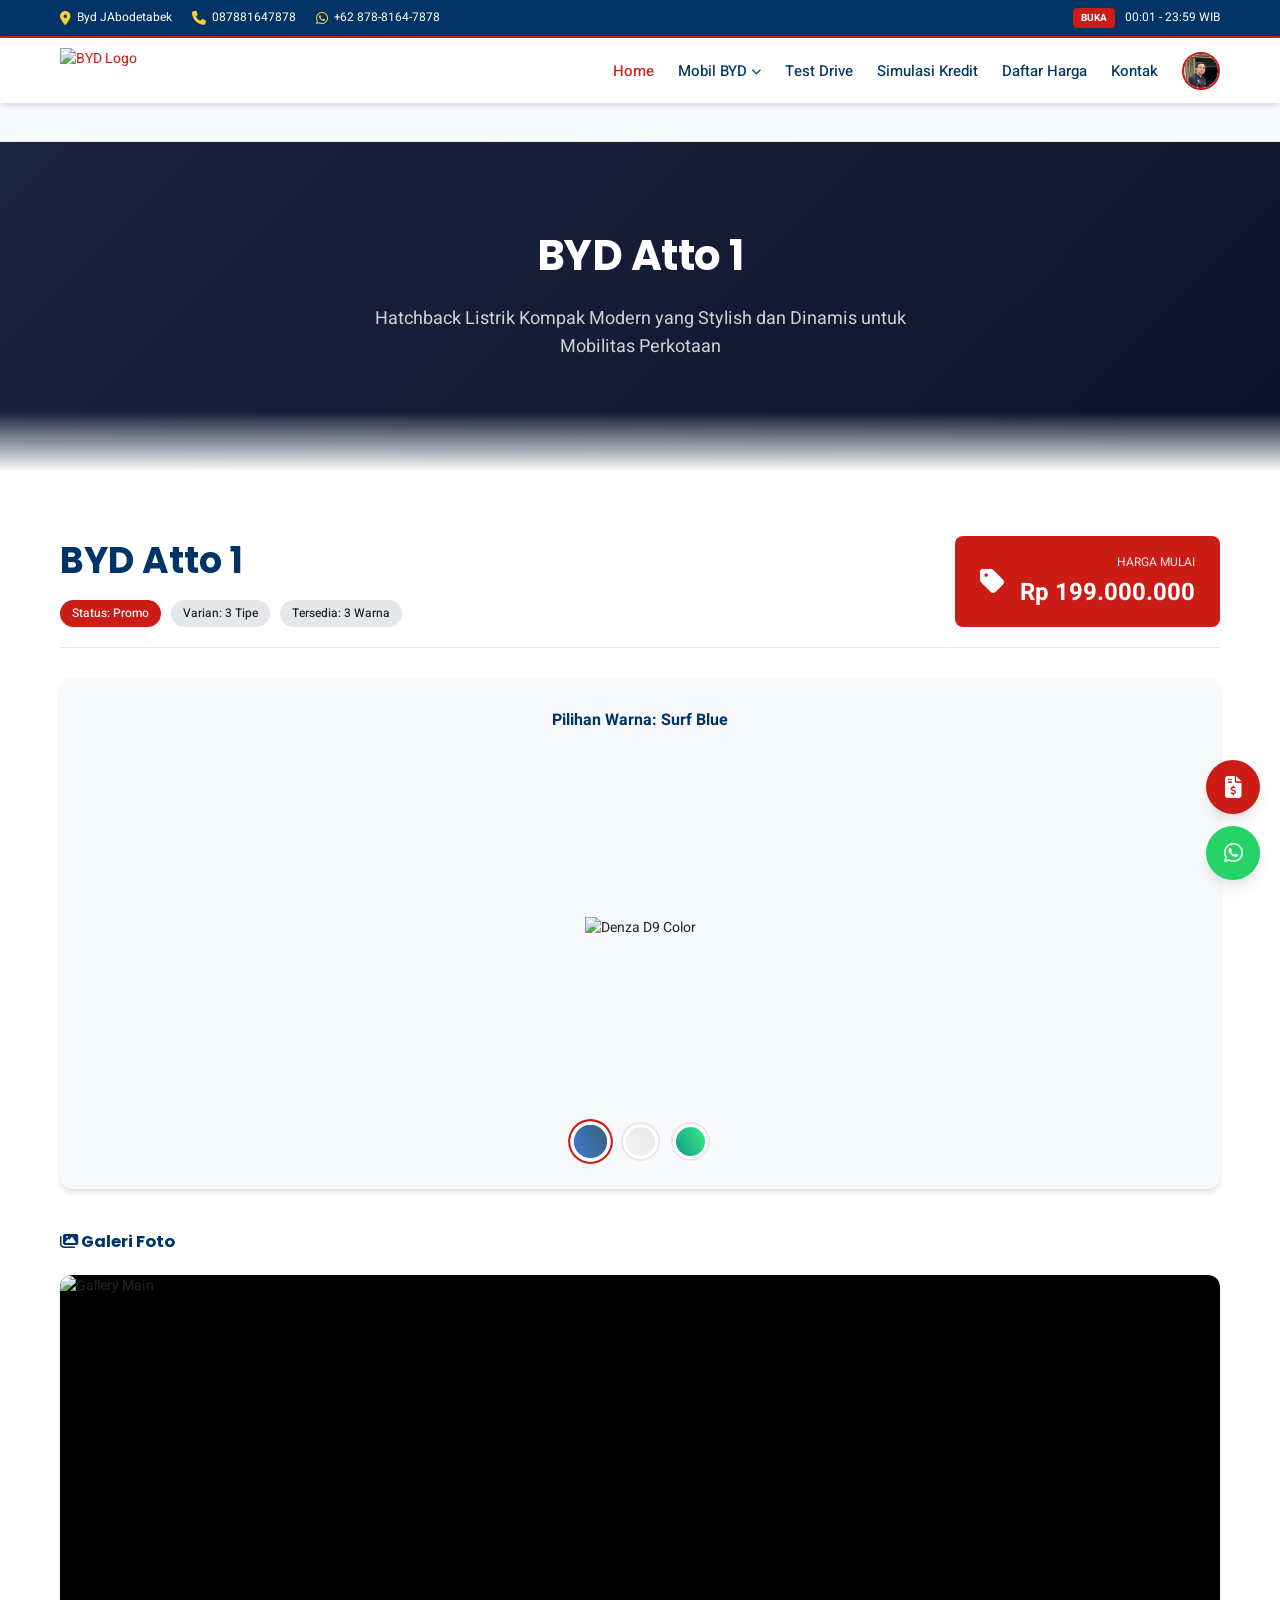
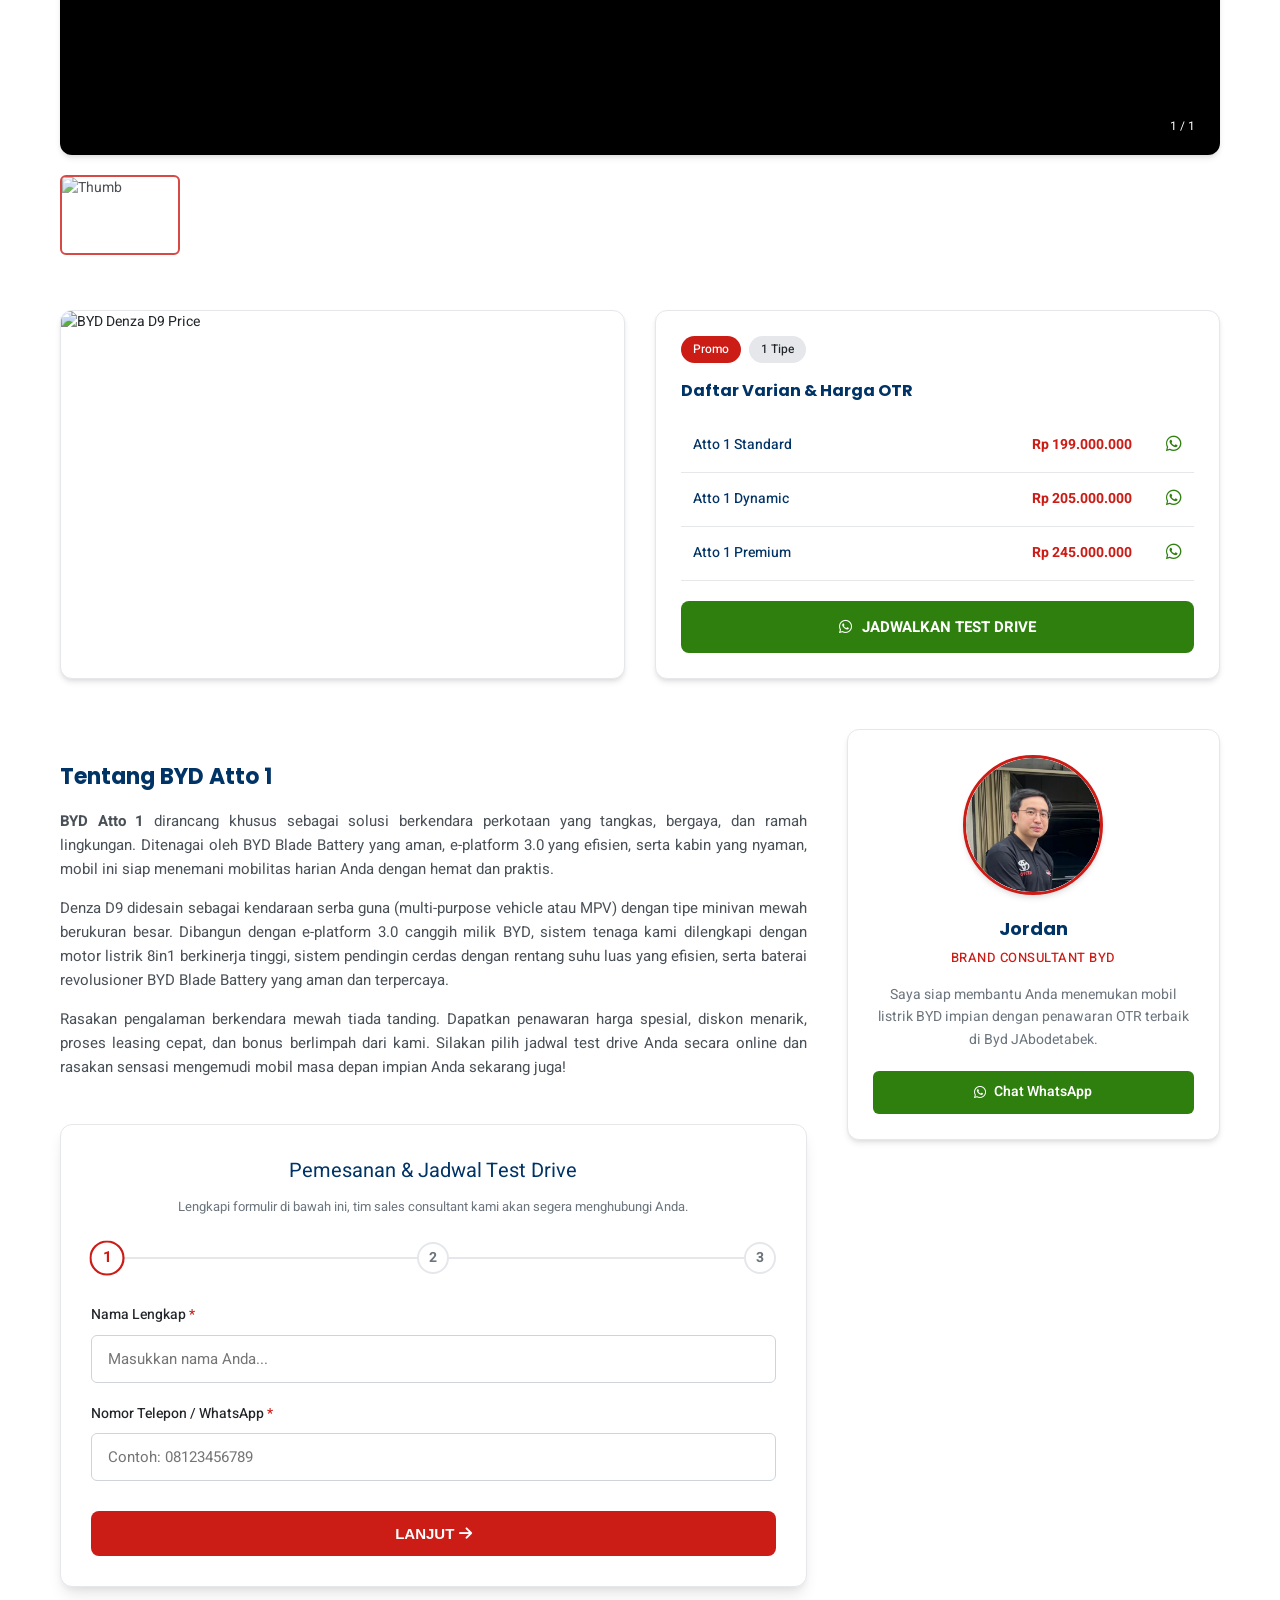
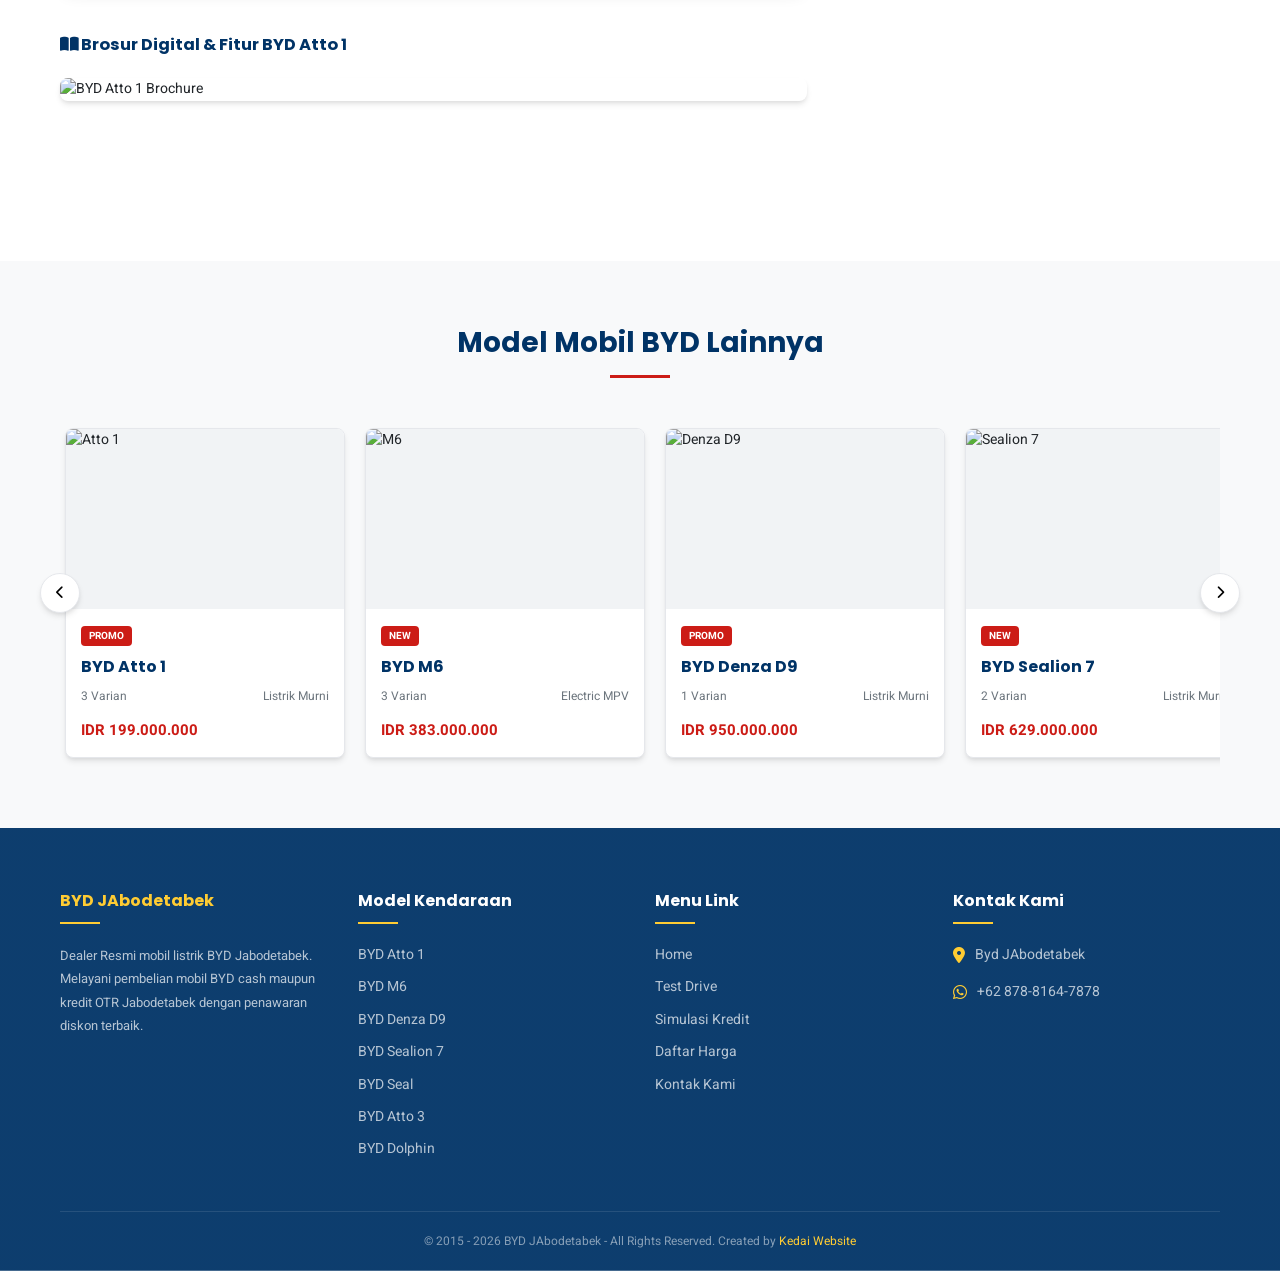
==== index.html @ c6b75e06 "Initial commit of BYD SPA landing page" ====
<!DOCTYPE html>
<html lang="id">
<head>
    <meta charset="UTF-8">
    <meta name="viewport" content="width=device-width, initial-scale=1.0">
    <title>BYD JAbodetabek - Dealer Resmi Mobil Listrik BYD</title>
    <meta name="description" content="Promo mobil listrik BYD Atto 1, BYD M6, BYD Denza D9, BYD Seal, dan Dolphin di Jabodetabek. Hubungi Sales Consultant 087881647878.">
    
    <!-- Google Fonts -->
    <link rel="preconnect" href="https://fonts.googleapis.com">
    <link rel="preconnect" href="https://fonts.gstatic.com" crossorigin>
    <link href="https://fonts.googleapis.com/css2?family=Heebo:wght@300;400;500;700;900&family=Poppins:wght@300;400;500;600;700;900&display=swap" rel="stylesheet">
    
    <!-- FontAwesome Icons -->
    <link rel="stylesheet" href="https://cdnjs.cloudflare.com/ajax/libs/font-awesome/6.4.0/css/all.min.css">
    
    <!-- Stylesheets -->
    <link rel="stylesheet" href="style.css">
</head>
<body>

    <!-- TOPBAR -->
    <div class="topbar">
        <div class="container topbar-content">
            <div class="topbar-left">
                <div class="topbar-item">
                    <i class="fa-solid fa-map-marker-alt"></i>
                    <span>Byd JAbodetabek</span>
                </div>
                <div class="topbar-item">
                    <i class="fa-solid fa-phone"></i>
                    <a href="tel:087881647878">087881647878</a>
                </div>
                <div class="topbar-item">
                    <i class="fa-brands fa-whatsapp"></i>
                    <a href="https://wa.me/6287881647878/?text=Saya%20tertarik%20dengan%20BYD%20Denza%20D9" target="_blank">+62 878-8164-7878</a>
                </div>
            </div>
            <div class="topbar-right">
                <span class="badge-open">BUKA</span>
                <span>00:01 - 23:59 WIB</span>
            </div>
        </div>
    </div>

    <!-- NAVBAR -->
    <nav class="navbar">
        <div class="container navbar-content">
            <a href="#" class="logo">
                <img src="https://bydjakarta.info/wp-content/uploads/2025/11/logo-byd.png" alt="BYD Logo">
            </a>
            
            <button class="menu-toggle" aria-label="Toggle Menu">
                <i class="fa-solid fa-bars"></i>
            </button>
            
            <ul class="nav-links">
                <li class="nav-item active"><a href="#">Home</a></li>
                <li class="nav-item has-children">
                    <a href="#">Mobil BYD <i class="fa-solid fa-chevron-down" style="font-size: 10px;"></i></a>
                    <ul class="dropdown-menu">
                        <li class="dropdown-item">
                            <a href="#" onclick="switchModel('byd-atto-1'); return false;">
                                <img src="https://bydjakarta.info/wp-content/uploads/2025/11/atto-1-1-180x120.webp" alt="Atto 1">
                                <span>BYD Atto 1</span>
                            </a>
                        </li>
                        <li class="dropdown-item">
                            <a href="#" onclick="switchModel('byd-m6'); return false;">
                                <img src="https://bydjakarta.info/wp-content/uploads/2025/04/m6-180x120.webp" alt="M6">
                                <span>BYD M6</span>
                            </a>
                        </li>
                        <li class="dropdown-item">
                            <a href="#" onclick="switchModel('byd-denza-d9'); return false;">
                                <img src="https://bydjakarta.info/wp-content/uploads/2025/11/denza-d9-180x120.webp" alt="Denza D9">
                                <span>BYD Denza D9</span>
                            </a>
                        </li>
                        <li class="dropdown-item">
                            <a href="#" onclick="switchModel('byd-sealion-7'); return false;">
                                <img src="https://bydjakarta.info/wp-content/uploads/2025/04/sealion-7-2-180x120.webp" alt="Sealion 7">
                                <span>BYD Sealion 7</span>
                            </a>
                        </li>
                        <li class="dropdown-item">
                            <a href="#" onclick="switchModel('byd-seal'); return false;">
                                <img src="https://bydjakarta.info/wp-content/uploads/2025/04/seal-180x120.webp" alt="Seal">
                                <span>BYD Seal</span>
                            </a>
                        </li>
                        <li class="dropdown-item">
                            <a href="#" onclick="switchModel('byd-atto-3'); return false;">
                                <img src="https://bydjakarta.info/wp-content/uploads/2025/04/atto-3-180x120.webp" alt="Atto 3">
                                <span>BYD Atto 3</span>
                            </a>
                        </li>
                        <li class="dropdown-item">
                            <a href="#" onclick="switchModel('byd-dolphin'); return false;">
                                <img src="https://bydjakarta.info/wp-content/uploads/2025/04/dolphin-180x120.webp" alt="Dolphin">
                                <span>BYD Dolphin</span>
                            </a>
                        </li>
                    </ul>
                </li>
                <li class="nav-item"><a href="#form-booking">Test Drive</a></li>
                <li class="nav-item"><a href="#form-booking">Simulasi Kredit</a></li>
                <li class="nav-item"><a href="#" class="open-pricelist">Daftar Harga</a></li>
                <li class="nav-item"><a href="#contact-footer">Kontak</a></li>
                
                <li class="nav-agent">
                    <div class="agent-mini-pic">
                        <img src="jordan.png" alt="Jordan">
                    </div>
                </li>
            </ul>
        </div>
    </nav>

    <!-- TICKER -->
    <div class="ticker-container">
        <div class="ticker-text">
            Beli mobil jadi lebih mudah, nyaman, praktis, dan stylish sesuai gaya Anda, pembelian bisa dilakukan kapan saja dan dimana saja secara online di Official website Dealer BYD Jabodetabek. Hubungi Sales Consultant Jordan: 087881647878. &nbsp;&nbsp;&nbsp;&nbsp;&nbsp;&nbsp;&nbsp;&nbsp;&nbsp;&nbsp;&nbsp;&nbsp;
            Beli mobil jadi lebih mudah, nyaman, praktis, dan stylish sesuai gaya Anda, pembelian bisa dilakukan kapan saja dan dimana saja secara online di Official website Dealer BYD Jabodetabek. Hubungi Sales Consultant Jordan: 087881647878.
        </div>
    </div>

    <!-- HERO -->
    <section class="hero">
        <div class="container">
            <h2 class="hero-title">BYD DENZA D9</h2>
            <p class="hero-subtitle">MPV Listrik Mewah Premium Untuk Keluarga Modern & Eksekutif Berkelas</p>
        </div>
    </section>

    <!-- MAIN BODY DETAILS -->
    <main class="model-details">
        <div class="container">
            
            <div class="model-header">
                <div class="model-title-area">
                    <h1>BYD Denza D9</h1>
                    <div class="model-badges">
                        <span class="badge badge-promo">Status: Promo</span>
                        <span class="badge">Varian: 1 Tipe</span>
                        <span class="badge">Tersedia: 4 Warna</span>
                    </div>
                </div>
                <div class="model-price-badge">
                    <i class="fa-solid fa-tag"></i>
                    <div>
                        <span class="price-lbl">Harga Mulai</span>
                        <span class="price-val">IDR 950.000.000</span>
                    </div>
                </div>
            </div>

            <!-- COLOR SELECTOR -->
            <div class="color-selector-section">
                <div class="color-info">
                    Pilihan Warna: <span class="color-name-text">Whale Sea Blue</span>
                </div>
                <div class="color-display">
                    <img src="https://bydjakarta.info/wp-content/uploads/2025/11/denza-d9-Whale-Sea-Blue.webp" alt="Denza D9 Color" class="color-car-img" id="color-car-img">
                </div>
                <div class="color-dots">
                    <span class="color-dot active" style="background: linear-gradient(60deg, #5a6f88, #475671);" data-img="https://bydjakarta.info/wp-content/uploads/2025/11/denza-d9-Whale-Sea-Blue.webp" data-name="Whale Sea Blue"></span>
                    <span class="color-dot" style="background: linear-gradient(60deg, #22272e, #0c0f13);" data-img="https://bydjakarta.info/wp-content/uploads/2025/11/denza-d9-Cosmos-Black.webp" data-name="Cosmos Black"></span>
                    <span class="color-dot" style="background: linear-gradient(60deg, #F2F2F2, #e8e8e8);" data-img="https://bydjakarta.info/wp-content/uploads/2025/11/denza-d9-arctic-white.webp" data-name="Arctic White"></span>
                    <span class="color-dot" style="background: linear-gradient(60deg, #8b8c91, #8b8b91);" data-img="https://bydjakarta.info/wp-content/uploads/2025/11/denza-d9-starry-night-grey.webp" data-name="Harbour Grey"></span>
                </div>
            </div>

            <!-- INTERACTIVE GALLERY -->
            <div class="gallery-section">
                <h3 style="color: var(--secondary); margin-bottom: 20px;"><i class="fa-solid fa-images"></i> Galeri Foto</h3>
                <div class="gallery-main">
                    <img src="https://bydjakarta.info/wp-content/uploads/2025/11/byd-denza-.01-600x400.webp" alt="Gallery Main" id="gallery-main-img">
                    <div class="gallery-counter"><span id="current-photo-num">1</span> / 12</div>
                </div>
                <div class="gallery-thumbnails-wrapper">
                    <div class="gallery-thumbnails">
                        <div class="gallery-thumb active" data-full="https://bydjakarta.info/wp-content/uploads/2025/11/byd-denza-.01-600x400.webp" data-index="1"><img src="https://bydjakarta.info/wp-content/uploads/2025/11/byd-denza-.01-600x400.webp"></div>
                        <div class="gallery-thumb" data-full="https://bydjakarta.info/wp-content/uploads/2025/11/byd-denza-.1-600x400.webp" data-index="2"><img src="https://bydjakarta.info/wp-content/uploads/2025/11/byd-denza-.1-600x400.webp"></div>
                        <div class="gallery-thumb" data-full="https://bydjakarta.info/wp-content/uploads/2025/11/byd-denza-.02-600x400.webp" data-index="3"><img src="https://bydjakarta.info/wp-content/uploads/2025/11/byd-denza-.02-600x400.webp"></div>
                        <div class="gallery-thumb" data-full="https://bydjakarta.info/wp-content/uploads/2025/11/byd-denza-.8-1-600x400.webp" data-index="4"><img src="https://bydjakarta.info/wp-content/uploads/2025/11/byd-denza-.8-1-600x400.webp"></div>
                        <div class="gallery-thumb" data-full="https://bydjakarta.info/wp-content/uploads/2025/11/byd-denza-.2-600x400.webp" data-index="5"><img src="https://bydjakarta.info/wp-content/uploads/2025/11/byd-denza-.2-600x400.webp"></div>
                        <div class="gallery-thumb" data-full="https://bydjakarta.info/wp-content/uploads/2025/11/byd-denza-.03-600x400.webp" data-index="6"><img src="https://bydjakarta.info/wp-content/uploads/2025/11/byd-denza-.03-600x400.webp"></div>
                        <div class="gallery-thumb" data-full="https://bydjakarta.info/wp-content/uploads/2025/11/byd-denza-.11-1-600x400.webp" data-index="7"><img src="https://bydjakarta.info/wp-content/uploads/2025/11/byd-denza-.11-1-600x400.webp"></div>
                        <div class="gallery-thumb" data-full="https://bydjakarta.info/wp-content/uploads/2025/11/byd-denza-.3-600x400.webp" data-index="8"><img src="https://bydjakarta.info/wp-content/uploads/2025/11/byd-denza-.3-600x400.webp"></div>
                        <div class="gallery-thumb" data-full="https://bydjakarta.info/wp-content/uploads/2025/11/byd-denza-.10-1-600x400.webp" data-index="9"><img src="https://bydjakarta.info/wp-content/uploads/2025/11/byd-denza-.10-1-600x400.webp"></div>
                        <div class="gallery-thumb" data-full="https://bydjakarta.info/wp-content/uploads/2025/11/byd-denza-.5-1-600x400.webp" data-index="10"><img src="https://bydjakarta.info/wp-content/uploads/2025/11/byd-denza-.5-1-600x400.webp"></div>
                        <div class="gallery-thumb" data-full="https://bydjakarta.info/wp-content/uploads/2025/11/byd-denza-.6-1-600x400.webp" data-index="11"><img src="https://bydjakarta.info/wp-content/uploads/2025/11/byd-denza-.6-1-600x400.webp"></div>
                        <div class="gallery-thumb" data-full="https://bydjakarta.info/wp-content/uploads/2025/11/byd-denza-.-1-600x400.webp" data-index="12"><img src="https://bydjakarta.info/wp-content/uploads/2025/11/byd-denza-.-1-600x400.webp"></div>
                    </div>
                </div>
            </div>

            <!-- PRICE & QUICK BUY WIDGET ROW -->
            <div class="widget-row">
                <div class="widget-card">
                    <div class="widget-img">
                        <img src="https://bydjakarta.info/wp-content/uploads/2025/11/denza-d9-600x400.webp" alt="BYD Denza D9 Price">
                    </div>
                </div>
                
                <div class="widget-card">
                    <div class="widget-content">
                        <div class="widget-meta">
                            <span class="badge badge-promo">Promo</span>
                            <span class="badge">1 Tipe</span>
                        </div>
                        
                        <h3 style="color: var(--secondary); margin-bottom: 15px;">Daftar Varian & Harga OTR</h3>
                        
                        <table class="widget-pricing-table">
                            <tr>
                                <td class="variant-name">Denza D9</td>
                                <td class="variant-price">IDR 950.000.000</td>
                                <td class="variant-action">
                                    <a href="https://wa.me/6287881647878/?text=Halo%20Jordan%20Byd%20JAbodetabek%20(Brand%20Consultant%20BYD)%2C%20saya%20ingin%20tanya%20seputar%20BYD%20Denza%20D9%20dengan%20harga%20Rp950.000.000." target="_blank">
                                        <i class="fa-brands fa-whatsapp"></i>
                                    </a>
                                </td>
                            </tr>
                        </table>
                        
                        <div class="widget-btn-group">
                            <a href="https://wa.me/6287881647878/?text=Halo%20Jordan%20Byd%20JAbodetabek%20(Brand%20Consultant%20BYD)%2C%20saya%20ingin%20menjadwalkan%20Test%20Drive%20untuk%20BYD%20Denza%20D9" target="_blank" class="btn btn-success">
                                <i class="fa-brands fa-whatsapp"></i> Jadwalkan Test Drive
                            </a>
                        </div>
                    </div>
                </div>
            </div>

            <!-- LAYOUT: CONTENT & SIDEBAR -->
            <div class="content-layout">
                
                <!-- MAIN CONTENT AREA -->
                <div class="main-content">
                    
                    <div class="video-container">
                        <iframe id="video-iframe" src="https://www.youtube.com/embed/LF7J90xYxHM" allow="accelerometer; autoplay; clipboard-write; encrypted-media; gyroscope; picture-in-picture; web-share" referrerpolicy="strict-origin-when-cross-origin" allowfullscreen></iframe>
                    </div>
                    <div class="video-action-wrapper" id="video-action-wrapper" style="margin-top: -15px; margin-bottom: 30px;">
                        <a id="video-youtube-link" href="https://www.youtube.com/watch?v=LF7J90xYxHM" target="_blank" class="btn btn-secondary" style="background-color: #ff0000; color: #ffffff; border-radius: 8px;">
                            <i class="fa-brands fa-youtube"></i> Tonton Langsung di YouTube
                        </a>
                    </div>
                    
                    <div class="description-text">
                        <h3>Tentang BYD Denza D9</h3>
                        <p><strong>BYD Denza D9</strong> adalah MPV listrik mewah premium dari BYD yang dirancang khusus untuk memenuhi kebutuhan mobilitas keluarga modern dengan kenyamanan eksekutif kelas atas. Mengusung konsep <em>potential aesthetic</em> yang dinamis namun tetap mewah, dengan konfigurasi interior yang menonjolkan kemewahan super premium serta teknologi canggih masa kini yang hadir di setiap detailnya.</p>
                        <p>Denza D9 didesain sebagai kendaraan serba guna (multi-purpose vehicle atau MPV) dengan tipe minivan mewah berukuran besar. Dibangun dengan e-platform 3.0 canggih milik BYD, sistem tenaga kami dilengkapi dengan motor listrik 8in1 berkinerja tinggi, sistem pendingin cerdas dengan rentang suhu luas yang efisien, serta baterai revolusioner BYD Blade Battery yang aman dan terpercaya.</p>
                        <p>Rasakan pengalaman berkendara mewah tiada tanding. Dapatkan penawaran harga spesial, diskon menarik, proses leasing cepat, dan bonus berlimpah dari kami. Silakan pilih jadwal test drive Anda secara online dan rasakan sensasi mengemudi mobil masa depan impian Anda sekarang juga!</p>
                    </div>

                    <!-- INTERACTIVE MULTI-STEP BOOKING FORM -->
                    <div class="form-card" id="form-booking">
                        <div class="form-title">Pemesanan & Jadwal Test Drive</div>
                        <div class="form-subtitle">Lengkapi formulir di bawah ini, tim sales consultant kami akan segera menghubungi Anda.</div>
                        
                        <div class="step-indicator">
                            <div class="step-progress-bar"></div>
                            <span class="step-dot active">1</span>
                            <span class="step-dot">2</span>
                            <span class="step-dot">3</span>
                        </div>
                        
                        <form id="lead-form">
                            <!-- STEP 1: Personal Data -->
                            <div class="form-step active" data-step="1">
                                <div class="form-group">
                                    <label for="form-name">Nama Lengkap <span style="color: var(--primary);">*</span></label>
                                    <input type="text" id="form-name" class="form-control" placeholder="Masukkan nama Anda..." required>
                                </div>
                                <div class="form-group">
                                    <label for="form-phone">Nomor Telepon / WhatsApp <span style="color: var(--primary);">*</span></label>
                                    <input type="tel" id="form-phone" class="form-control" placeholder="Contoh: 08123456789" required>
                                </div>
                            </div>

                            <!-- STEP 2: Product Info -->
                            <div class="form-step" data-step="2">
                                <div class="form-group">
                                    <label for="form-model">Pilih Model Mobil <span style="color: var(--primary);">*</span></label>
                                    <select id="form-model" class="form-control" required>
                                        <option value="BYD Denza D9" selected>BYD Denza D9</option>
                                        <option value="BYD Atto 1">BYD Atto 1</option>
                                        <option value="BYD Sealion 7">BYD Sealion 7</option>
                                        <option value="BYD Seal">BYD Seal</option>
                                        <option value="BYD Atto 3">BYD Atto 3</option>
                                        <option value="BYD Dolphin">BYD Dolphin</option>
                                        <option value="BYD M6">BYD M6</option>
                                        <option value="BYD M6 DM">BYD M6 DM</option>
                                    </select>
                                </div>
                                <div class="form-group">
                                    <label>Rencana Pembayaran <span style="color: var(--primary);">*</span></label>
                                    <div class="radio-group">
                                        <label class="radio-option">
                                            <input type="radio" name="payment_plan" value="Cash">
                                            <span>Cash / Tunai</span>
                                        </label>
                                        <label class="radio-option">
                                            <input type="radio" name="payment_plan" value="Kredit">
                                            <span>Kredit / Cicilan</span>
                                        </label>
                                    </div>
                                </div>
                            </div>

                            <!-- STEP 3: Planning & Submit -->
                            <div class="form-step" data-step="3">
                                <div class="form-group">
                                    <label for="form-timing">Kapan Rencana Pemesanan Anda? <span style="color: var(--primary);">*</span></label>
                                    <select id="form-timing" class="form-control" required>
                                        <option value="">-- Tentukan rencana pemesanan --</option>
                                        <option value="Beberapa hari ke depan">Beberapa hari ke depan</option>
                                        <option value="1 - 2 Minggu">1 - 2 Minggu</option>
                                        <option value="2 - 4 Minggu">2 - 4 Minggu</option>
                                        <option value="Lebih dari 1 bulan">Lebih dari 1 bulan</option>
                                        <option value="Lebih dari 2 bulan">Lebih dari 2 bulan</option>
                                    </select>
                                </div>
                                <div class="form-group" id="credit-tenor-group" style="display: none;">
                                    <label for="form-tenor">Rencana Tenor Kredit <span style="color: var(--primary);">*</span></label>
                                    <select id="form-tenor" class="form-control">
                                        <option value="">-- Pilih tenor kredit --</option>
                                        <option value="6 Bulan (Bunga 0%)">6 Bulan (Bunga 0%)</option>
                                        <option value="12 Bulan / 1 Tahun (Bunga 0%)">12 Bulan / 1 Tahun (Bunga 0%)</option>
                                        <option value="24 Bulan / 2 Tahun">24 Bulan / 2 Tahun</option>
                                        <option value="36 Bulan / 3 Tahun">36 Bulan / 3 Tahun</option>
                                        <option value="48 Bulan / 4 Tahun">48 Bulan / 4 Tahun</option>
                                        <option value="60 Bulan / 5 Tahun">60 Bulan / 5 Tahun</option>
                                        <option value="72 Bulan / 6 Tahun">72 Bulan / 6 Tahun</option>
                                    </select>
                                </div>
                            </div>

                            <!-- Form Navigation Buttons -->
                            <div class="form-navigation">
                                <button type="button" id="prev-step" class="btn btn-secondary" style="display: none;"><i class="fa-solid fa-arrow-left"></i> Kembali</button>
                                <button type="button" id="next-step" class="btn btn-primary">Lanjut <i class="fa-solid fa-arrow-right"></i></button>
                                <button type="submit" id="submit-form" class="btn btn-success" style="display: none;"><i class="fa-solid fa-check"></i> Kirim ke WhatsApp</button>
                            </div>
                        </form>
                    </div>

                    <!-- BROCHURES / GALLERY PREVIEWS -->
                    <div class="brochures">
                        <h3 style="color: var(--secondary); margin-bottom: 20px;"><i class="fa-solid fa-book-open"></i> Brosur Digital & Fitur BYD Denza D9</h3>
                        <img src="https://blogger.googleusercontent.com/img/b/R29vZ2xl/AVvXsEh0paqIdzD7FuB78nLdjvHp2Hr24K2QjZbB8wfbUfNW-Ku1ra3KXvjplaC7S8Fbq9uXNRKyjDN9-e-VjnT1tIeywCZERQC9CWDPkqszKBkcRUVLj_pMulFV8Vd5Lvowckac314kVX0mjHywpJmO4WhlKy7JZyi8DS-m0GvGINwvCNpXKCdNgTzFo_K9kw8/s1600/denza%20d9_Page_1.webp" alt="Brosur Denza D9 1" class="brochure-img">
                        <img src="https://blogger.googleusercontent.com/img/b/R29vZ2xl/AVvXsEgEd1qk9FZtfioNT2RPpQYGBlxGCareoNQKyXE9VVz4f2KIbX27-Vm9gmPuDFpjsqK2PXj-TzRb6hG-HdEqepnLXVPce1ahG8krJcoXhWI4KrHP97mphaBNJ5iigBIAXoLrwWv6zVVauStwooOzo3PTnkChM7Afq5lc05Hsx3HMv2QzKv1_ZZ0cy5J7uSI/s1600/denza%20d9_Page_4.webp" class="brochure-img">
                        <img src="https://blogger.googleusercontent.com/img/b/R29vZ2xl/AVvXsEjzzczkhndoBY6NVyGvu8_Br1bbqMiHJpffYvQN6BJh84tgyL7J8XNI6U6bCgMY_Jxor_oMX-1Hcnlo9lguzmQPc_8DqgST9J4ndd8kR1sTC2S6V1a_R68GV2MilBfmXesr9hOVp0Ay3P-Ow1qkBqz6hGBg8Jp2aBR7BXygENOKf4ULhbldar3vvaE7Ipk/s1600/denza%20d9_Page_3.webp" class="brochure-img">
                        <img src="https://blogger.googleusercontent.com/img/b/R29vZ2xl/AVvXsEhzBFYlzzbG9lOeYSxShSq-b7_ARUfxfKm4MO9NW5d4eEGGWUo8pSYCkKx2hol6ppZ3KXFXiZwN5kLz9tQbdRcgY6e_UCE-aa9H4_YClAP3M80_7HYjgHaiKzlhpL97Cn3ztsd5RMEZdbM0KX16MdG-EcwnvxyLTaphMFBodTOQIfkSBw3S71V34SSeer0/s1600/denza%20d9%20produk_Page_01.webp" class="brochure-img">
                        <img src="https://blogger.googleusercontent.com/img/b/R29vZ2xl/AVvXsEgRJL8XsfSjjdAlOjax3vr_jjSyCOffkfMMtkNOFAGfUPTrX39niZf3AXrOuB9RmwT8koZ0Mzn6RRGZB1Z4C7UPr15Wk_rc3rPmKLomjJODZ-u64dymOpcpjJU7vss6wGi8jZhRM_IUigcO3CmIBhnzVCpdokjtNqSlXVcHKtV41lpf_D8sZPeJGZDYoCU/s1600/denza%20d9%20produk_Page_07.webp" class="brochure-img">
                        <img src="https://blogger.googleusercontent.com/img/b/R29vZ2xl/AVvXsEiV9yDGuiFt_v1OAXHeujs0Y53zJlSx1oQHxMzJyfqbbQlde6d8isaMh-lSV7Hc7cnD_HrRxWPRlUkMypLI2EBpm90iwIciKWhB5VTzbE6xKMT2jSFAdrqoO0U4WK2koPjUHIwoPAt_RGGt5CWa-QwnuS7Bb-aKc__fRX-3_ccX58IL6lPXmBWJyw-RUfA/s1600/denza%20d9%20produk_Page_05.webp" class="brochure-img">
                    </div>
                </div>

                <!-- SIDEBAR AREA -->
                <div class="sidebar">
                    <div class="agent-card">
                        <div class="agent-pic">
                            <img src="jordan.png" alt="Jordan Sales Consultant">
                        </div>
                        <h4 class="agent-name">Jordan</h4>
                        <div class="agent-role">Brand Consultant BYD</div>
                        <p class="agent-desc">Saya siap membantu Anda menemukan mobil listrik BYD impian dengan penawaran OTR terbaik di Byd JAbodetabek.</p>
                        
                        <div class="agent-contacts">
                            <a href="https://wa.me/6287881647878/?text=Saya%20tertarik%20dengan%20produk%20BYD" target="_blank" class="agent-link wa" style="flex: 1; text-align: center; justify-content: center; width: 100%;">
                                <i class="fa-brands fa-whatsapp"></i> Chat WhatsApp
                            </a>
                        </div>
                    </div>
                </div>
                
            </div>
            
        </div>
    </main>

    <!-- OTHER VEHICLES SECTION -->
    <section class="other-models">
        <div class="container">
            <h3 class="section-title">Model Mobil BYD Lainnya</h3>
            <div class="models-slider-container">
                <button class="slider-nav slider-nav-prev"><i class="fa-solid fa-chevron-left"></i></button>
                <div class="models-slider">
                    
                    <!-- Card 1 (Atto 1) -->
                    <div class="model-card" onclick="switchModel('byd-atto-1');" style="cursor: pointer;">
                        <div class="model-card-img">
                            <img src="https://bydjakarta.info/wp-content/uploads/2025/11/atto-1-1-300x200.webp" alt="Atto 1">
                        </div>
                        <div class="model-card-body">
                            <span class="model-card-tag">PROMO</span>
                            <h4 class="model-card-title">BYD Atto 1</h4>
                            <div class="model-card-details">
                                <span>3 Varian</span>
                                <span>Listrik Murni</span>
                            </div>
                            <div class="model-card-price">IDR 199.000.000</div>
                        </div>
                    </div>
                    
                    <!-- Card 2 (M6) -->
                    <div class="model-card" onclick="switchModel('byd-m6');" style="cursor: pointer;">
                        <div class="model-card-img">
                            <img src="https://bydjakarta.info/wp-content/uploads/2025/04/m6-300x200.webp" alt="M6">
                        </div>
                        <div class="model-card-body">
                            <span class="model-card-tag">NEW</span>
                            <h4 class="model-card-title">BYD M6</h4>
                            <div class="model-card-details">
                                <span>3 Varian</span>
                                <span>Electric MPV</span>
                            </div>
                            <div class="model-card-price">IDR 383.000.000</div>
                        </div>
                    </div>
                    
                    <!-- Card 3 (Denza D9) -->
                    <div class="model-card" onclick="switchModel('byd-denza-d9');" style="cursor: pointer;">
                        <div class="model-card-img">
                            <img src="https://bydjakarta.info/wp-content/uploads/2025/11/denza-d9-300x200.webp" alt="Denza D9">
                        </div>
                        <div class="model-card-body">
                            <span class="model-card-tag">PROMO</span>
                            <h4 class="model-card-title">BYD Denza D9</h4>
                            <div class="model-card-details">
                                <span>1 Varian</span>
                                <span>Listrik Murni</span>
                            </div>
                            <div class="model-card-price">IDR 950.000.000</div>
                        </div>
                    </div>
                    
                    <!-- Card 4 (Sealion 7) -->
                    <div class="model-card" onclick="switchModel('byd-sealion-7');" style="cursor: pointer;">
                        <div class="model-card-img">
                            <img src="https://bydjakarta.info/wp-content/uploads/2025/04/sealion-7-2-300x200.webp" alt="Sealion 7">
                        </div>
                        <div class="model-card-body">
                            <span class="model-card-tag">NEW</span>
                            <h4 class="model-card-title">BYD Sealion 7</h4>
                            <div class="model-card-details">
                                <span>2 Varian</span>
                                <span>Listrik Murni</span>
                            </div>
                            <div class="model-card-price">IDR 629.000.000</div>
                        </div>
                    </div>
                    
                    <!-- Card 5 (Seal) -->
                    <div class="model-card" onclick="switchModel('byd-seal');" style="cursor: pointer;">
                        <div class="model-card-img">
                            <img src="https://bydjakarta.info/wp-content/uploads/2025/04/seal-300x200.webp" alt="Seal">
                        </div>
                        <div class="model-card-body">
                            <span class="model-card-tag best">BEST SELLER</span>
                            <h4 class="model-card-title">BYD Seal</h4>
                            <div class="model-card-details">
                                <span>2 Varian</span>
                                <span>Sport Sedan</span>
                            </div>
                            <div class="model-card-price">IDR 639.000.000</div>
                        </div>
                    </div>
                    
                    <!-- Card 6 (Atto 3) -->
                    <div class="model-card" onclick="switchModel('byd-atto-3');" style="cursor: pointer;">
                        <div class="model-card-img">
                            <img src="https://bydjakarta.info/wp-content/uploads/2025/04/atto-3-300x200.webp" alt="Atto 3">
                        </div>
                        <div class="model-card-body">
                            <span class="model-card-tag">PROMO</span>
                            <h4 class="model-card-title">BYD Atto 3</h4>
                            <div class="model-card-details">
                                <span>1 Varian</span>
                                <span>Crossover SUV</span>
                            </div>
                            <div class="model-card-price">IDR 415.000.000</div>
                        </div>
                    </div>
                    
                    <!-- Card 7 (Dolphin) -->
                    <div class="model-card" onclick="switchModel('byd-dolphin');" style="cursor: pointer;">
                        <div class="model-card-img">
                            <img src="https://bydjakarta.info/wp-content/uploads/2025/04/dolphin-300x200.webp" alt="Dolphin">
                        </div>
                        <div class="model-card-body">
                            <span class="model-card-tag">POPULER</span>
                            <h4 class="model-card-title">BYD Dolphin</h4>
                            <div class="model-card-details">
                                <span>2 Varian</span>
                                <span>Compact Hatchback</span>
                            </div>
                            <div class="model-card-price">IDR 369.000.000</div>
                        </div>
                    </div>

                    <!-- Card 8 (M6 DM) -->
                    <div class="model-card" onclick="switchModel('byd-m6-dm');" style="cursor: pointer;">
                        <div class="model-card-img">
                            <img src="https://bydjakarta.info/wp-content/uploads/2026/06/M6-DM-300x200.jpg" alt="M6 DM">
                        </div>
                        <div class="model-card-body">
                            <span class="model-card-tag limited">LIMITED</span>
                            <h4 class="model-card-title">BYD M6 DM</h4>
                            <div class="model-card-details">
                                <span>5 Varian</span>
                                <span>Hybrid MPV</span>
                            </div>
                            <div class="model-card-price">IDR 310.000.000</div>
                        </div>
                    </div>

                </div>
                <button class="slider-nav slider-nav-next"><i class="fa-solid fa-chevron-right"></i></button>
            </div>
        </div>
    </section>

    <!-- FOOTER -->
    <footer class="footer" id="contact-footer">
        <div class="container">
            <div class="footer-grid">
                <div class="footer-col">
                    <h4 style="color: #ffcc33;">BYD JAbodetabek</h4>
                    <p style="color: rgba(255,255,255,0.7); font-size: 13px; line-height: 1.8;">
                        Dealer Resmi mobil listrik BYD Jabodetabek. Melayani pembelian mobil BYD cash maupun kredit OTR Jabodetabek dengan penawaran diskon terbaik.
                    </p>
                </div>
                <div class="footer-col">
                    <h4>Model Kendaraan</h4>
                    <ul class="footer-links">
                        <li><a href="#" onclick="switchModel('byd-atto-1'); return false;">BYD Atto 1</a></li>
                        <li><a href="#" onclick="switchModel('byd-m6'); return false;">BYD M6</a></li>
                        <li><a href="#" onclick="switchModel('byd-denza-d9'); return false;">BYD Denza D9</a></li>
                        <li><a href="#" onclick="switchModel('byd-sealion-7'); return false;">BYD Sealion 7</a></li>
                        <li><a href="#" onclick="switchModel('byd-seal'); return false;">BYD Seal</a></li>
                        <li><a href="#" onclick="switchModel('byd-atto-3'); return false;">BYD Atto 3</a></li>
                        <li><a href="#" onclick="switchModel('byd-dolphin'); return false;">BYD Dolphin</a></li>
                    </ul>
                </div>
                <div class="footer-col">
                    <h4>Menu Link</h4>
                    <ul class="footer-links">
                        <li><a href="#">Home</a></li>
                        <li><a href="#form-booking">Test Drive</a></li>
                        <li><a href="#form-booking">Simulasi Kredit</a></li>
                        <li><a href="#" class="open-pricelist">Daftar Harga</a></li>
                        <li><a href="#contact-footer">Kontak Kami</a></li>
                    </ul>
                </div>
                <div class="footer-col">
                    <h4>Kontak Kami</h4>
                    <div class="footer-info">
                        <div class="footer-info-item">
                            <i class="fa-solid fa-map-marker-alt"></i>
                            <span>Byd JAbodetabek</span>
                        </div>
                        <div class="footer-info-item">
                            <i class="fa-brands fa-whatsapp"></i>
                            <a href="https://wa.me/6287881647878/?text=Tanya%20Info%20Promo%20BYD" target="_blank">+62 878-8164-7878</a>
                        </div>
                    </div>
                </div>
            </div>
            
            <div class="footer-bottom">
                <p>&copy; 2015 - <span id="year"></span> BYD JAbodetabek - All Rights Reserved. Created by <a href="https://www.kedai.web.id/" target="_blank">Kedai Website</a></p>
            </div>
        </div>
    </footer>

    <!-- PRICELIST SLIDING DRAWER -->
    <div class="pricelist-drawer" id="pricelist-drawer">
        <div class="drawer-header">
            <h3><i class="fa-solid fa-file-invoice-dollar"></i> Daftar Harga Mobil BYD</h3>
            <button class="close-drawer-btn" aria-label="Close Drawer"><i class="fa-solid fa-times"></i></button>
        </div>
        <div class="drawer-body">
            <table class="pricelist-table">
                <!-- BYD Atto 1 -->
                <tr class="brand-row">
                    <td colspan="2">BYD Atto 1</td>
                </tr>
                <tr>
                    <td class="car-type">Standard</td>
                    <td class="car-price">Rp 199.000.000</td>
                </tr>
                <tr>
                    <td class="car-type">Dynamic</td>
                    <td class="car-price">Rp 205.000.000</td>
                </tr>
                <tr>
                    <td class="car-type">Premium</td>
                    <td class="car-price">Rp 245.000.000</td>
                </tr>

                <!-- BYD M6 -->
                <tr class="brand-row">
                    <td colspan="2">BYD M6</td>
                </tr>
                <tr>
                    <td class="car-type">STANDAR</td>
                    <td class="car-price">Rp 383.000.000</td>
                </tr>
                <tr>
                    <td class="car-type">SUP 7 SEATER</td>
                    <td class="car-price">Rp 423.000.000</td>
                </tr>
                <tr>
                    <td class="car-type">SUP CAPT SEATER</td>
                    <td class="car-price">Rp 433.000.000</td>
                </tr>

                <!-- BYD Denza D9 -->
                <tr class="brand-row">
                    <td colspan="2">BYD Denza D9</td>
                </tr>
                <tr>
                    <td class="car-type">Denza D9</td>
                    <td class="car-price">Rp 950.000.000</td>
                </tr>

                <!-- BYD Atto 3 -->
                <tr class="brand-row">
                    <td colspan="2">BYD Atto 3</td>
                </tr>
                <tr>
                    <td class="car-type">ADVANCED Plus</td>
                    <td class="car-price">Rp 415.000.000</td>
                </tr>

                <!-- BYD Dolphin -->
                <tr class="brand-row">
                    <td colspan="2">BYD Dolphin</td>
                </tr>
                <tr>
                    <td class="car-type">DYNAMIC</td>
                    <td class="car-price">Rp 369.000.000</td>
                </tr>
                <tr>
                    <td class="car-type">PREMIUM</td>
                    <td class="car-price">Rp 429.000.000</td>
                </tr>

                <!-- BYD M6 DM -->
                <tr class="brand-row">
                    <td colspan="2">BYD M6 DM</td>
                </tr>
                <tr>
                    <td class="car-type">Standard</td>
                    <td class="car-price">Rp 310.000.000</td>
                </tr>
                <tr>
                    <td class="car-type">Dynamic</td>
                    <td class="car-price">Rp 330.000.000</td>
                </tr>
                <tr>
                    <td class="car-type">Advanced</td>
                    <td class="car-price">Rp 360.000.000</td>
                </tr>
                <tr>
                    <td class="car-type">Superior</td>
                    <td class="car-price">Rp 380.000.000</td>
                </tr>
                <tr>
                    <td class="car-type">Capt Seat</td>
                    <td class="car-price">Rp 390.000.000</td>
                </tr>

                <!-- BYD Seal -->
                <tr class="brand-row">
                    <td colspan="2">BYD Seal</td>
                </tr>
                <tr>
                    <td class="car-type">PREMIUM</td>
                    <td class="car-price">Rp 639.000.000</td>
                </tr>
                <tr>
                    <td class="car-type">PERFORMANCE</td>
                    <td class="car-price">Rp 750.000.000</td>
                </tr>

                <!-- BYD Sealion 7 -->
                <tr class="brand-row">
                    <td colspan="2">BYD Sealion 7</td>
                </tr>
                <tr>
                    <td class="car-type">PREMIUM</td>
                    <td class="car-price">Rp 629.000.000</td>
                </tr>
                <tr>
                    <td class="car-type">PERFORMANCE</td>
                    <td class="car-price">Rp 719.000.000</td>
                </tr>
            </table>
        </div>
    </div>
    
    <div class="drawer-overlay" id="drawer-overlay"></div>

    <!-- FLOATING ACTIONS -->
    <div class="floating-actions">
        <button class="float-btn price-tag open-pricelist" aria-label="Open Pricelist">
            <i class="fa-solid fa-file-invoice-dollar"></i>
            <span class="float-tooltip">Daftar Harga</span>
        </button>
        <a href="https://wa.me/6287881647878/?text=Saya%20tertarik%20dengan%20mobil%20BYD" target="_blank" class="float-btn wa" aria-label="Chat WhatsApp">
            <i class="fa-brands fa-whatsapp"></i>
            <span class="float-tooltip">Chat WhatsApp</span>
        </a>
    </div>

    <!-- Script to set copyright year -->
    <script>
        document.getElementById('year').textContent = new Date().getFullYear();
    </script>
    <script src="script.js"></script>
</body>
</html>
---- style.css ----
/* Modern Design System for BYD Jabodetabek Recreation */
:root {
    --primary: #cc1c16;
    --primary-hover: #b01510;
    --primary-light: #ffeded;
    --secondary: #003366;
    --dark: #121212;
    --light-bg: #f8f9fa;
    --border-color: #e5e7eb;
    --text-dark: #212529;
    --text-light: #6c757d;
    --success: #2e7f0e;
    --font-heading: 'Poppins', sans-serif;
    --font-body: 'Heebo', sans-serif;
    --transition: all 0.3s cubic-bezier(0.4, 0, 0.2, 1);
    --shadow: 0 4px 6px -1px rgba(0,0,0,0.1), 0 2px 4px -1px rgba(0,0,0,0.06);
    --shadow-lg: 0 10px 15px -3px rgba(0,0,0,0.1), 0 4px 6px -2px rgba(0,0,0,0.05);
}

* {
    box-sizing: border-box;
    margin: 0;
    padding: 0;
}

body {
    font-family: var(--font-body);
    font-size: 14px;
    line-height: 1.6;
    color: var(--text-dark);
    background-color: #ffffff;
    overflow-x: hidden;
}

h1, h2, h3, h4, h5, h6 {
    font-family: var(--font-heading);
    font-weight: 700;
}

a {
    color: var(--primary);
    text-decoration: none;
    transition: var(--transition);
}

a:hover {
    color: var(--primary-hover);
}

.container {
    width: 100%;
    max-width: 1200px;
    margin: 0 auto;
    padding: 0 20px;
}

/* TOP CONTACT BAR */
.topbar {
    background-color: var(--secondary);
    color: #ffffff;
    font-size: 12px;
    padding: 8px 0;
    border-bottom: 2px solid var(--primary);
}

.topbar-content {
    display: flex;
    justify-content: space-between;
    align-items: center;
    flex-wrap: wrap;
    gap: 10px;
}

.topbar-left {
    display: flex;
    align-items: center;
    gap: 20px;
    flex-wrap: wrap;
}

.topbar-item {
    display: flex;
    align-items: center;
    gap: 6px;
}

.topbar-item a {
    color: #ffffff;
    display: flex;
    align-items: center;
    gap: 4px;
}

.topbar-item a:hover {
    color: #ffcc33;
}

.topbar-item i {
    color: #ffcc33;
    font-size: 14px;
}

.topbar-right {
    display: flex;
    align-items: center;
    gap: 10px;
}

.badge-open {
    background-color: var(--primary);
    color: #ffffff;
    padding: 2px 8px;
    border-radius: 4px;
    font-weight: bold;
    font-size: 10px;
}

/* NAVBAR */
.navbar {
    background-color: #ffffff;
    box-shadow: var(--shadow);
    position: sticky;
    top: 0;
    z-index: 1000;
    padding: 10px 0;
}

.navbar-content {
    display: flex;
    justify-content: space-between;
    align-items: center;
}

.logo img {
    height: 45px;
    width: auto;
    display: block;
}

.nav-links {
    display: flex;
    align-items: center;
    list-style: none;
    gap: 24px;
}

.nav-item {
    position: relative;
}

.nav-item > a {
    color: var(--secondary);
    font-weight: 500;
    font-size: 15px;
    padding: 10px 0;
    display: flex;
    align-items: center;
    gap: 4px;
}

.nav-item > a:hover,
.nav-item.active > a {
    color: var(--primary);
}

/* Dropdown styling */
.dropdown-menu {
    position: absolute;
    top: 100%;
    left: 50%;
    transform: translateX(-50%) translateY(10px);
    background-color: #ffffff;
    min-width: 220px;
    box-shadow: var(--shadow-lg);
    border-radius: 6px;
    opacity: 0;
    visibility: hidden;
    transition: var(--transition);
    border-top: 3px solid var(--primary);
    padding: 8px 0;
}

.nav-item:hover .dropdown-menu {
    opacity: 1;
    visibility: visible;
    transform: translateX(-50%) translateY(0);
}

.dropdown-item a {
    display: flex;
    align-items: center;
    gap: 10px;
    padding: 10px 16px;
    color: var(--text-dark);
    font-size: 14px;
}

.dropdown-item a:hover {
    background-color: var(--light-bg);
    color: var(--primary);
}

.dropdown-item img {
    width: 40px;
    height: auto;
    border-radius: 4px;
}

.nav-agent {
    display: flex;
    align-items: center;
    gap: 12px;
}

.agent-mini-pic {
    width: 38px;
    height: 38px;
    border-radius: 50%;
    overflow: hidden;
    border: 2px solid var(--primary);
}

.agent-mini-pic img {
    width: 100%;
    height: 100%;
    object-fit: cover;
}

.menu-toggle {
    display: none;
    background: none;
    border: none;
    font-size: 24px;
    color: var(--secondary);
    cursor: pointer;
}

/* RUNNING TICKER */
.ticker-container {
    background-color: #f7fbff;
    border-bottom: 1px solid var(--border-color);
    padding: 8px 0;
    overflow: hidden;
    white-space: nowrap;
}

.ticker-text {
    display: inline-block;
    padding-left: 100%;
    animation: ticker 35s linear infinite;
    color: var(--secondary);
    font-weight: 500;
}

@keyframes ticker {
    0% { transform: translate3d(0, 0, 0); }
    100% { transform: translate3d(-100%, 0, 0); }
}

/* HERO SECTION / SLIDER */
.hero {
    background: linear-gradient(135deg, #1c2541, #0b132b);
    color: #ffffff;
    padding: 80px 0;
    text-align: center;
    position: relative;
    overflow: hidden;
}

.hero::after {
    content: '';
    position: absolute;
    bottom: 0;
    left: 0;
    width: 100%;
    height: 60px;
    background: linear-gradient(to top, rgba(255,255,255,1), rgba(255,255,255,0));
    pointer-events: none;
}

.hero-title {
    font-size: 42px;
    margin-bottom: 15px;
    color: #ffffff;
    letter-spacing: -0.5px;
}

.hero-subtitle {
    font-size: 18px;
    color: rgba(255,255,255,0.8);
    margin-bottom: 30px;
    max-width: 600px;
    margin-left: auto;
    margin-right: auto;
}

/* MODEL DETAILS SECTION */
.model-details {
    padding: 60px 0;
}

.model-header {
    display: flex;
    justify-content: space-between;
    align-items: flex-end;
    border-bottom: 1px solid var(--border-color);
    padding-bottom: 20px;
    margin-bottom: 30px;
    flex-wrap: wrap;
    gap: 20px;
}

.model-title-area h1 {
    font-size: 36px;
    color: var(--secondary);
    margin-bottom: 10px;
}

.model-badges {
    display: flex;
    gap: 10px;
    flex-wrap: wrap;
}

.badge {
    background-color: var(--border-color);
    color: var(--text-dark);
    padding: 4px 12px;
    border-radius: 30px;
    font-size: 12px;
    font-weight: 500;
}

.badge-promo {
    background-color: var(--primary);
    color: #ffffff;
}

.model-price-badge {
    background-color: var(--primary);
    color: #ffffff;
    padding: 15px 25px;
    border-radius: 8px;
    text-align: right;
    display: flex;
    align-items: center;
    gap: 15px;
}

.model-price-badge i {
    font-size: 28px;
}

.price-lbl {
    font-size: 12px;
    opacity: 0.9;
    text-transform: uppercase;
}

.price-val {
    font-size: 24px;
    font-weight: 700;
    display: block;
}

/* COLOR SELECTOR */
.color-selector-section {
    background-color: var(--light-bg);
    border-radius: 12px;
    padding: 30px;
    margin-bottom: 40px;
    box-shadow: var(--shadow);
}

.color-display {
    display: flex;
    align-items: center;
    justify-content: center;
    min-height: 350px;
    margin-bottom: 20px;
    position: relative;
}

.color-car-img {
    max-width: 100%;
    max-height: 320px;
    object-fit: contain;
    transition: opacity 0.5s ease-in-out;
}

.color-car-img.fade-out {
    opacity: 0;
}

.color-info {
    text-align: center;
    font-weight: bold;
    font-size: 16px;
    color: var(--secondary);
    margin-bottom: 20px;
}

.color-dots {
    display: flex;
    justify-content: center;
    gap: 15px;
}

.color-dot {
    width: 35px;
    height: 35px;
    border-radius: 50%;
    cursor: pointer;
    border: 3px solid #ffffff;
    box-shadow: 0 0 0 2px var(--border-color);
    transition: var(--transition);
}

.color-dot.active {
    box-shadow: 0 0 0 2px var(--primary);
    transform: scale(1.15);
}

/* INTERACTIVE GALLERY */
.gallery-section {
    margin-bottom: 50px;
}

.gallery-main {
    width: 100%;
    height: 480px;
    border-radius: 12px;
    overflow: hidden;
    box-shadow: var(--shadow);
    margin-bottom: 15px;
    position: relative;
    background-color: #000;
}

.gallery-main img {
    width: 100%;
    height: 100%;
    object-fit: cover;
    transition: opacity 0.3s ease;
}

.gallery-counter {
    position: absolute;
    bottom: 15px;
    right: 15px;
    background-color: rgba(0,0,0,0.7);
    color: #ffffff;
    padding: 4px 10px;
    border-radius: 20px;
    font-size: 12px;
}

.gallery-thumbnails-wrapper {
    position: relative;
}

.gallery-thumbnails {
    display: flex;
    gap: 10px;
    overflow-x: auto;
    padding: 5px 0;
    scroll-behavior: smooth;
}

.gallery-thumbnails::-webkit-scrollbar {
    height: 6px;
}

.gallery-thumbnails::-webkit-scrollbar-track {
    background: #f1f1f1;
}

.gallery-thumbnails::-webkit-scrollbar-thumb {
    background: #ccc;
    border-radius: 3px;
}

.gallery-thumb {
    flex: 0 0 120px;
    height: 80px;
    border-radius: 6px;
    overflow: hidden;
    cursor: pointer;
    border: 2px solid transparent;
    transition: var(--transition);
}

.gallery-thumb img {
    width: 100%;
    height: 100%;
    object-fit: cover;
}

.gallery-thumb.active {
    border-color: var(--primary);
    opacity: 0.8;
}

/* PRICE & QUICK BUY WIDGET */
.widget-row {
    display: grid;
    grid-template-columns: 1fr 1fr;
    gap: 30px;
    margin-bottom: 50px;
}

@media (max-width: 992px) {
    .widget-row {
        grid-template-columns: 1fr;
    }
}

.widget-card {
    background-color: #ffffff;
    border: 1px solid var(--border-color);
    border-radius: 12px;
    overflow: hidden;
    box-shadow: var(--shadow);
}

.widget-img {
    width: 100%;
    height: 300px;
    overflow: hidden;
}

.widget-img img {
    width: 100%;
    height: 100%;
    object-fit: cover;
}

.widget-content {
    padding: 25px;
}

.widget-meta {
    display: flex;
    gap: 8px;
    margin-bottom: 15px;
}

.widget-btn-group {
    display: flex;
    flex-direction: column;
    gap: 15px;
    margin-top: 20px;
}

.btn {
    display: inline-flex;
    align-items: center;
    justify-content: center;
    gap: 10px;
    padding: 14px 24px;
    border-radius: 8px;
    font-weight: 700;
    font-size: 15px;
    text-transform: uppercase;
    cursor: pointer;
    transition: var(--transition);
    border: none;
    width: 100%;
}

.btn-primary {
    background-color: var(--primary);
    color: #ffffff;
}

.btn-primary:hover {
    background-color: var(--primary-hover);
    color: #ffffff;
}

.btn-success {
    background-color: var(--success);
    color: #ffffff;
}

.btn-success:hover {
    background-color: #24660b;
    color: #ffffff;
}

.btn-secondary {
    background-color: var(--secondary);
    color: #ffffff;
}

.btn-secondary:hover {
    background-color: #002244;
    color: #ffffff;
}

.widget-pricing-table {
    border-collapse: collapse;
    width: 100%;
    margin-top: 15px;
}

.widget-pricing-table td {
    padding: 12px;
    border-bottom: 1px solid var(--border-color);
}

.widget-pricing-table .variant-name {
    font-weight: 500;
    color: var(--secondary);
}

.widget-pricing-table .variant-price {
    font-weight: 700;
    text-align: right;
    color: var(--primary);
}

.widget-pricing-table .variant-action {
    text-align: right;
    width: 50px;
}

.widget-pricing-table .variant-action a {
    color: var(--success);
    font-size: 18px;
}

.widget-share {
    display: flex;
    align-items: center;
    gap: 12px;
    margin-top: 20px;
    padding-top: 15px;
    border-top: 1px solid var(--border-color);
    font-size: 13px;
    color: var(--text-light);
}

.share-icons {
    display: flex;
    gap: 10px;
}

.share-btn {
    width: 32px;
    height: 32px;
    border-radius: 50%;
    display: flex;
    align-items: center;
    justify-content: center;
    color: #ffffff;
    font-size: 14px;
    transition: var(--transition);
}

.share-btn.fb { background-color: #3b5998; }
.share-btn.tw { background-color: #000000; }
.share-btn.wa { background-color: #25d366; }
.share-btn.tg { background-color: #0088cc; }

.share-btn:hover {
    opacity: 0.85;
    transform: translateY(-2px);
}

/* LAYOUT: CONTENT & SIDEBAR */
.content-layout {
    display: grid;
    grid-template-columns: 8fr 4fr;
    gap: 40px;
    margin-bottom: 60px;
}

@media (max-width: 992px) {
    .content-layout {
        grid-template-columns: 1fr;
    }
}

.main-content {
    background-color: #ffffff;
}

.video-container {
    position: relative;
    padding-bottom: 56.25%; /* 16:9 aspect ratio */
    height: 0;
    overflow: hidden;
    border-radius: 12px;
    box-shadow: var(--shadow);
    margin-bottom: 30px;
}

.video-container iframe {
    position: absolute;
    top: 0;
    left: 0;
    width: 100%;
    height: 100%;
    border: none;
}

.description-text h3 {
    color: var(--secondary);
    font-size: 22px;
    margin-bottom: 15px;
    margin-top: 30px;
}

.description-text p {
    color: #495057;
    margin-bottom: 15px;
    font-size: 15px;
    text-align: justify;
}

.brochures {
    margin: 40px 0;
}

.brochure-img {
    width: 100%;
    height: auto;
    border-radius: 8px;
    box-shadow: var(--shadow);
    margin-bottom: 20px;
    display: block;
}

/* MULTI-STEP LEAD FORM */
.form-card {
    background: #ffffff;
    border: 1px solid var(--border-color);
    box-shadow: var(--shadow-lg);
    border-radius: 12px;
    padding: 30px;
    margin: 45px 0;
}

.form-title {
    color: var(--secondary);
    font-size: 20px;
    margin-bottom: 10px;
    text-align: center;
}

.form-subtitle {
    color: var(--text-light);
    font-size: 13px;
    margin-bottom: 25px;
    text-align: center;
}

.step-indicator {
    display: flex;
    justify-content: space-between;
    margin-bottom: 30px;
    position: relative;
}

.step-indicator::before {
    content: '';
    position: absolute;
    top: 15px;
    left: 0;
    width: 100%;
    height: 2px;
    background-color: var(--border-color);
    z-index: 1;
}

.step-progress-bar {
    position: absolute;
    top: 15px;
    left: 0;
    height: 2px;
    background-color: var(--primary);
    z-index: 2;
    width: 0%;
    transition: var(--transition);
}

.step-dot {
    width: 32px;
    height: 32px;
    border-radius: 50%;
    background-color: #ffffff;
    border: 2px solid var(--border-color);
    display: flex;
    align-items: center;
    justify-content: center;
    font-weight: bold;
    z-index: 3;
    transition: var(--transition);
    color: var(--text-light);
}

.step-dot.active {
    border-color: var(--primary);
    color: var(--primary);
    transform: scale(1.1);
}

.step-dot.completed {
    background-color: var(--primary);
    border-color: var(--primary);
    color: #ffffff;
}

.form-step {
    display: none;
}

.form-step.active {
    display: block;
}

.form-group {
    margin-bottom: 20px;
}

.form-group label {
    display: block;
    font-weight: 500;
    margin-bottom: 8px;
    color: var(--text-dark);
}

.form-control {
    width: 100%;
    padding: 12px 16px;
    border: 1px solid #ced4da;
    border-radius: 6px;
    font-family: inherit;
    font-size: 15px;
    transition: var(--transition);
}

.form-control:focus {
    outline: none;
    border-color: var(--primary);
    box-shadow: 0 0 0 3px var(--primary-light);
}

.radio-group {
    display: grid;
    grid-template-columns: 1fr 1fr;
    gap: 15px;
}

.radio-option {
    border: 1px solid var(--border-color);
    border-radius: 8px;
    padding: 12px;
    display: flex;
    align-items: center;
    gap: 10px;
    cursor: pointer;
    transition: var(--transition);
}

.radio-option:hover {
    background-color: var(--light-bg);
}

.radio-option input[type="radio"] {
    accent-color: var(--primary);
    width: 18px;
    height: 18px;
}

.radio-option.selected {
    border-color: var(--primary);
    background-color: var(--primary-light);
}

.form-navigation {
    display: flex;
    justify-content: space-between;
    margin-top: 30px;
    gap: 15px;
}

/* SIDEBAR BRAND CONSULTANT AGENT CARD */
.sidebar {
    display: flex;
    flex-direction: column;
    gap: 30px;
}

.agent-card {
    background-color: #ffffff;
    border: 1px solid var(--border-color);
    border-radius: 12px;
    padding: 25px;
    box-shadow: var(--shadow);
    text-align: center;
    position: sticky;
    top: 90px;
}

.agent-pic {
    width: 140px;
    height: 140px;
    border-radius: 50%;
    overflow: hidden;
    margin: 0 auto 20px auto;
    border: 3px solid var(--primary);
    box-shadow: var(--shadow);
}

.agent-pic img {
    width: 100%;
    height: 100%;
    object-fit: cover;
}

.agent-name {
    color: var(--secondary);
    font-size: 18px;
    margin-bottom: 5px;
}

.agent-role {
    color: var(--primary);
    font-weight: 500;
    font-size: 13px;
    text-transform: uppercase;
    letter-spacing: 0.5px;
    margin-bottom: 15px;
}

.agent-desc {
    color: var(--text-light);
    font-size: 14px;
    margin-bottom: 20px;
}

.agent-contacts {
    display: flex;
    flex-direction: column;
    gap: 10px;
}

.agent-link {
    display: flex;
    align-items: center;
    justify-content: center;
    gap: 8px;
    padding: 10px;
    border-radius: 6px;
    font-weight: 600;
    transition: var(--transition);
}

.agent-link.wa {
    background-color: var(--success);
    color: #ffffff;
}

.agent-link.wa:hover {
    background-color: #24660b;
}

.agent-link.call {
    background-color: var(--secondary);
    color: #ffffff;
}

.agent-link.call:hover {
    background-color: #002244;
}

.agent-link.mail {
    background-color: #f1f3f5;
    color: var(--text-dark);
}

.agent-link.mail:hover {
    background-color: #e9ecef;
}

/* OTHER MODELS SECTION */
.other-models {
    background-color: var(--light-bg);
    padding: 60px 0;
}

.section-title {
    text-align: center;
    font-size: 28px;
    color: var(--secondary);
    margin-bottom: 40px;
    position: relative;
    padding-bottom: 12px;
}

.section-title::after {
    content: '';
    position: absolute;
    bottom: 0;
    left: 50%;
    transform: translateX(-50%);
    width: 60px;
    height: 3px;
    background-color: var(--primary);
}

.models-slider-container {
    position: relative;
}

.models-slider {
    display: flex;
    gap: 20px;
    overflow-x: auto;
    scroll-behavior: smooth;
    padding: 10px 5px;
}

.models-slider::-webkit-scrollbar {
    display: none;
}

.model-card {
    flex: 0 0 280px;
    background-color: #ffffff;
    border-radius: 8px;
    overflow: hidden;
    box-shadow: var(--shadow);
    border: 1px solid var(--border-color);
    transition: var(--transition);
}

.model-card:hover {
    transform: translateY(-5px);
    box-shadow: var(--shadow-lg);
}

.model-card-img {
    height: 180px;
    overflow: hidden;
    background-color: #f1f3f5;
}

.model-card-img img {
    width: 100%;
    height: 100%;
    object-fit: cover;
}

.model-card-body {
    padding: 15px;
}

.model-card-tag {
    background-color: var(--primary);
    color: #ffffff;
    font-size: 10px;
    font-weight: 700;
    padding: 2px 8px;
    border-radius: 4px;
    display: inline-block;
    margin-bottom: 8px;
}

.model-card-tag.limited { background-color: #a327e8; }
.model-card-tag.best { background-color: #22bb22; }

.model-card-title {
    font-size: 16px;
    color: var(--secondary);
    margin-bottom: 8px;
}

.model-card-details {
    display: flex;
    justify-content: space-between;
    align-items: center;
    font-size: 12px;
    color: var(--text-light);
    margin-bottom: 12px;
}

.model-card-price {
    font-size: 15px;
    font-weight: 700;
    color: var(--primary);
}

.slider-nav {
    position: absolute;
    top: 50%;
    transform: translateY(-50%);
    width: 40px;
    height: 40px;
    border-radius: 50%;
    background-color: #ffffff;
    border: 1px solid var(--border-color);
    display: flex;
    align-items: center;
    justify-content: center;
    cursor: pointer;
    box-shadow: var(--shadow);
    z-index: 10;
    transition: var(--transition);
}

.slider-nav:hover {
    background-color: var(--primary);
    color: #ffffff;
    border-color: var(--primary);
}

.slider-nav-prev { left: -20px; }
.slider-nav-next { right: -20px; }

/* PRICELIST FLOATING DRAWER */
.pricelist-drawer {
    position: fixed;
    top: 0;
    right: -450px;
    width: 100%;
    max-width: 420px;
    height: 100%;
    background-color: #ffffff;
    box-shadow: -5px 0 25px rgba(0,0,0,0.15);
    z-index: 2000;
    transition: right 0.4s cubic-bezier(0.4, 0, 0.2, 1);
    display: flex;
    flex-direction: column;
}

.pricelist-drawer.open {
    right: 0;
}

.drawer-header {
    background-color: var(--secondary);
    color: #ffffff;
    padding: 20px;
    display: flex;
    justify-content: space-between;
    align-items: center;
}

.drawer-header h3 {
    font-size: 18px;
    display: flex;
    align-items: center;
    gap: 8px;
}

.close-drawer-btn {
    background: none;
    border: none;
    color: #ffffff;
    font-size: 20px;
    cursor: pointer;
}

.drawer-body {
    padding: 20px;
    overflow-y: auto;
    flex: 1;
}

.pricelist-table {
    width: 100%;
    border-collapse: collapse;
}

.pricelist-table th {
    background-color: var(--light-bg);
    padding: 10px;
    text-align: left;
    font-weight: 600;
}

.pricelist-table tr.brand-row td {
    background-color: var(--primary-light);
    color: var(--primary);
    font-weight: 700;
    padding: 8px 12px;
}

.pricelist-table td {
    padding: 10px 12px;
    border-bottom: 1px solid var(--border-color);
}

.pricelist-table .car-type {
    font-size: 13px;
    color: var(--text-dark);
}

.pricelist-table .car-price {
    font-weight: 700;
    text-align: right;
    color: var(--secondary);
    font-size: 13px;
}

.drawer-overlay {
    position: fixed;
    top: 0;
    left: 0;
    width: 100%;
    height: 100%;
    background-color: rgba(0,0,0,0.5);
    z-index: 1999;
    opacity: 0;
    visibility: hidden;
    transition: var(--transition);
}

.drawer-overlay.open {
    opacity: 1;
    visibility: visible;
}

/* FLOATING ACTIONS */
.floating-actions {
    position: fixed;
    bottom: 20px;
    right: 20px;
    display: flex;
    flex-direction: column;
    gap: 12px;
    z-index: 999;
}

.float-btn {
    width: 54px;
    height: 54px;
    border-radius: 50%;
    box-shadow: var(--shadow-lg);
    display: flex;
    align-items: center;
    justify-content: center;
    color: #ffffff;
    font-size: 22px;
    transition: var(--transition);
    border: none;
    cursor: pointer;
    position: relative;
}

.float-btn:hover {
    transform: scale(1.1) translateY(-2px);
}

.float-btn.wa {
    background-color: #25d366;
}

.float-btn.call {
    background-color: var(--secondary);
}

.float-btn.price-tag {
    background-color: var(--primary);
}

.float-tooltip {
    position: absolute;
    right: 70px;
    background-color: var(--dark);
    color: #ffffff;
    padding: 6px 12px;
    border-radius: 4px;
    font-size: 12px;
    font-weight: 500;
    white-space: nowrap;
    opacity: 0;
    visibility: hidden;
    transition: var(--transition);
    box-shadow: var(--shadow);
}

.float-btn:hover .float-tooltip {
    opacity: 1;
    visibility: visible;
    right: 65px;
}

/* FOOTER */
.footer {
    background: linear-gradient(rgba(0,51,102,0.95), rgba(0,51,102,0.95)), url('https://bydjakarta.info/wp-content/uploads/2025/11/byd-slide-.webp');
    background-size: cover;
    background-position: center;
    color: #ffffff;
    padding: 60px 0 20px 0;
}

.footer-grid {
    display: grid;
    grid-template-columns: repeat(4, 1fr);
    gap: 30px;
    margin-bottom: 40px;
}

@media (max-width: 992px) {
    .footer-grid {
        grid-template-columns: repeat(2, 1fr);
    }
}

@media (max-width: 576px) {
    .footer-grid {
        grid-template-columns: 1fr;
    }
}

.footer-col h4 {
    font-size: 16px;
    margin-bottom: 20px;
    position: relative;
    padding-bottom: 10px;
}

.footer-col h4::after {
    content: '';
    position: absolute;
    bottom: 0;
    left: 0;
    width: 40px;
    height: 2px;
    background-color: #ffcc33;
}

.footer-links {
    list-style: none;
}

.footer-links li {
    margin-bottom: 10px;
}

.footer-links a {
    color: rgba(255,255,255,0.7);
}

.footer-links a:hover {
    color: #ffcc33;
    padding-left: 5px;
}

.footer-info {
    display: flex;
    flex-direction: column;
    gap: 15px;
}

.footer-info-item {
    display: flex;
    align-items: flex-start;
    gap: 10px;
    color: rgba(255,255,255,0.7);
}

.footer-info-item i {
    color: #ffcc33;
    font-size: 16px;
    margin-top: 3px;
}

.footer-info-item a {
    color: rgba(255,255,255,0.7);
}

.footer-info-item a:hover {
    color: #ffcc33;
}

.footer-bottom {
    border-top: 1px solid rgba(255,255,255,0.1);
    padding-top: 20px;
    text-align: center;
    font-size: 12px;
    color: rgba(255,255,255,0.5);
}

.footer-bottom a {
    color: #ffcc33;
}

/* MOBILE NAV MENU */
@media (max-width: 992px) {
    .menu-toggle {
        display: block;
    }

    .nav-links {
        position: fixed;
        top: 67px;
        left: -100%;
        width: 100%;
        height: calc(100vh - 67px);
        background-color: #ffffff;
        flex-direction: column;
        align-items: flex-start;
        padding: 30px;
        gap: 20px;
        transition: var(--transition);
        box-shadow: var(--shadow-lg);
        overflow-y: auto;
    }

    .nav-links.open {
        left: 0;
    }

    .nav-item {
        width: 100%;
    }

    .nav-item > a {
        width: 100%;
        justify-content: space-between;
        font-size: 18px;
        border-bottom: 1px solid var(--border-color);
        padding-bottom: 12px;
    }

    .dropdown-menu {
        position: static;
        transform: none;
        box-shadow: none;
        opacity: 1;
        visibility: visible;
        display: none;
        padding-left: 20px;
        border-top: none;
        width: 100%;
    }

    .nav-item.open .dropdown-menu {
        display: block;
    }

    .nav-agent {
        margin-top: 20px;
        width: 100%;
        justify-content: center;
        border-top: 1px solid var(--border-color);
        padding-top: 20px;
    }
}
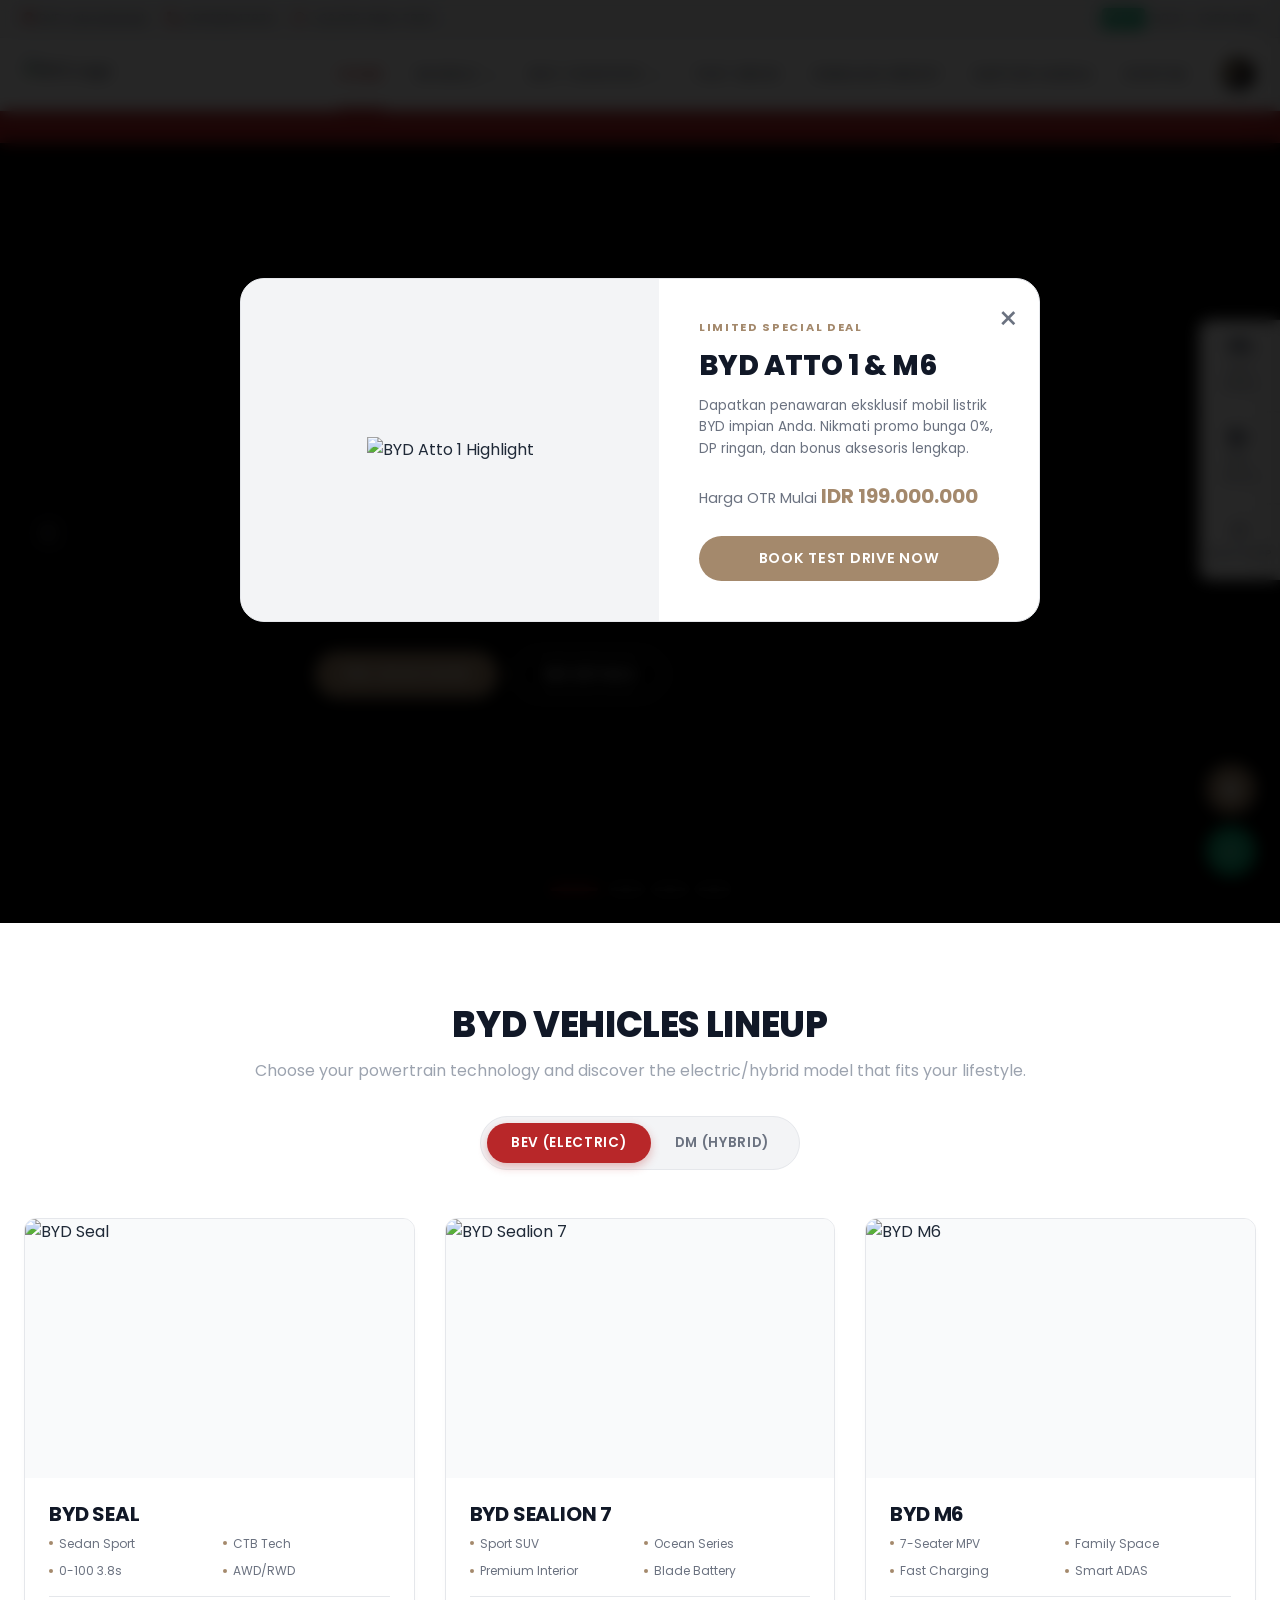
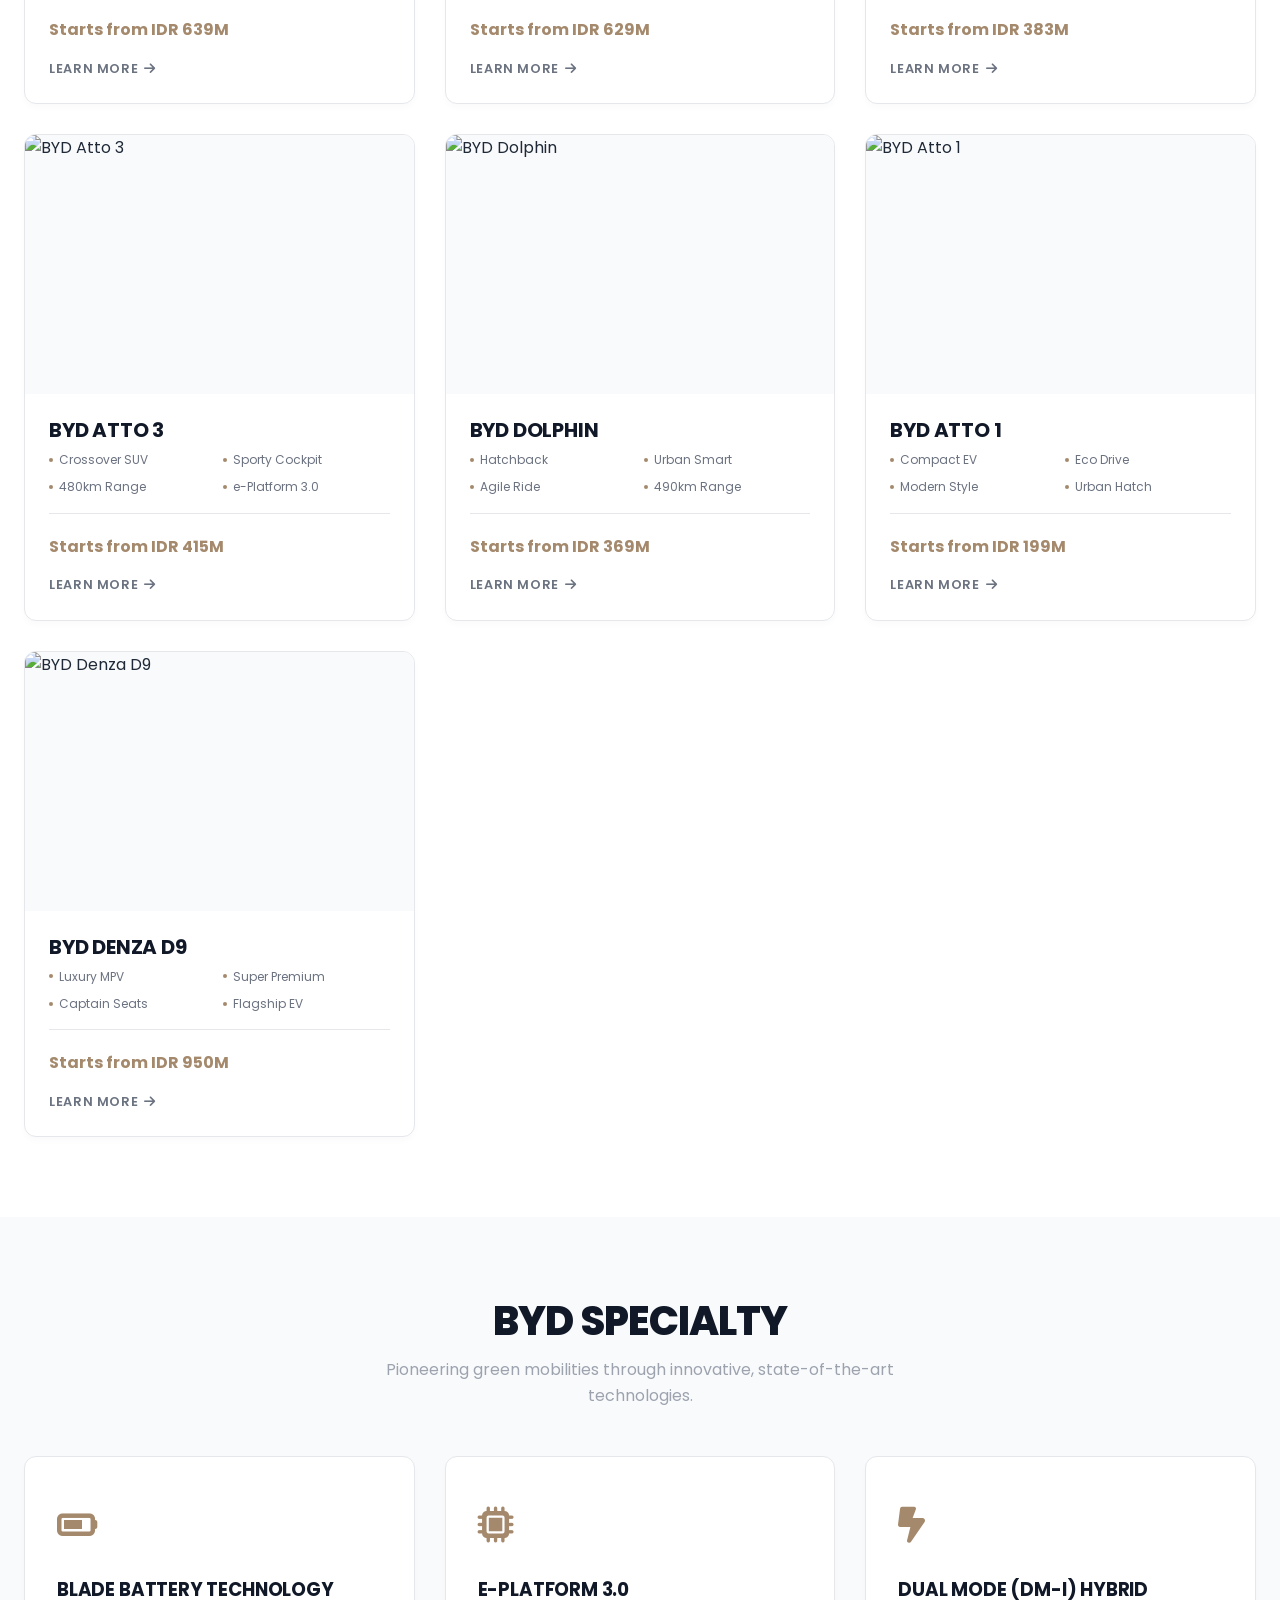
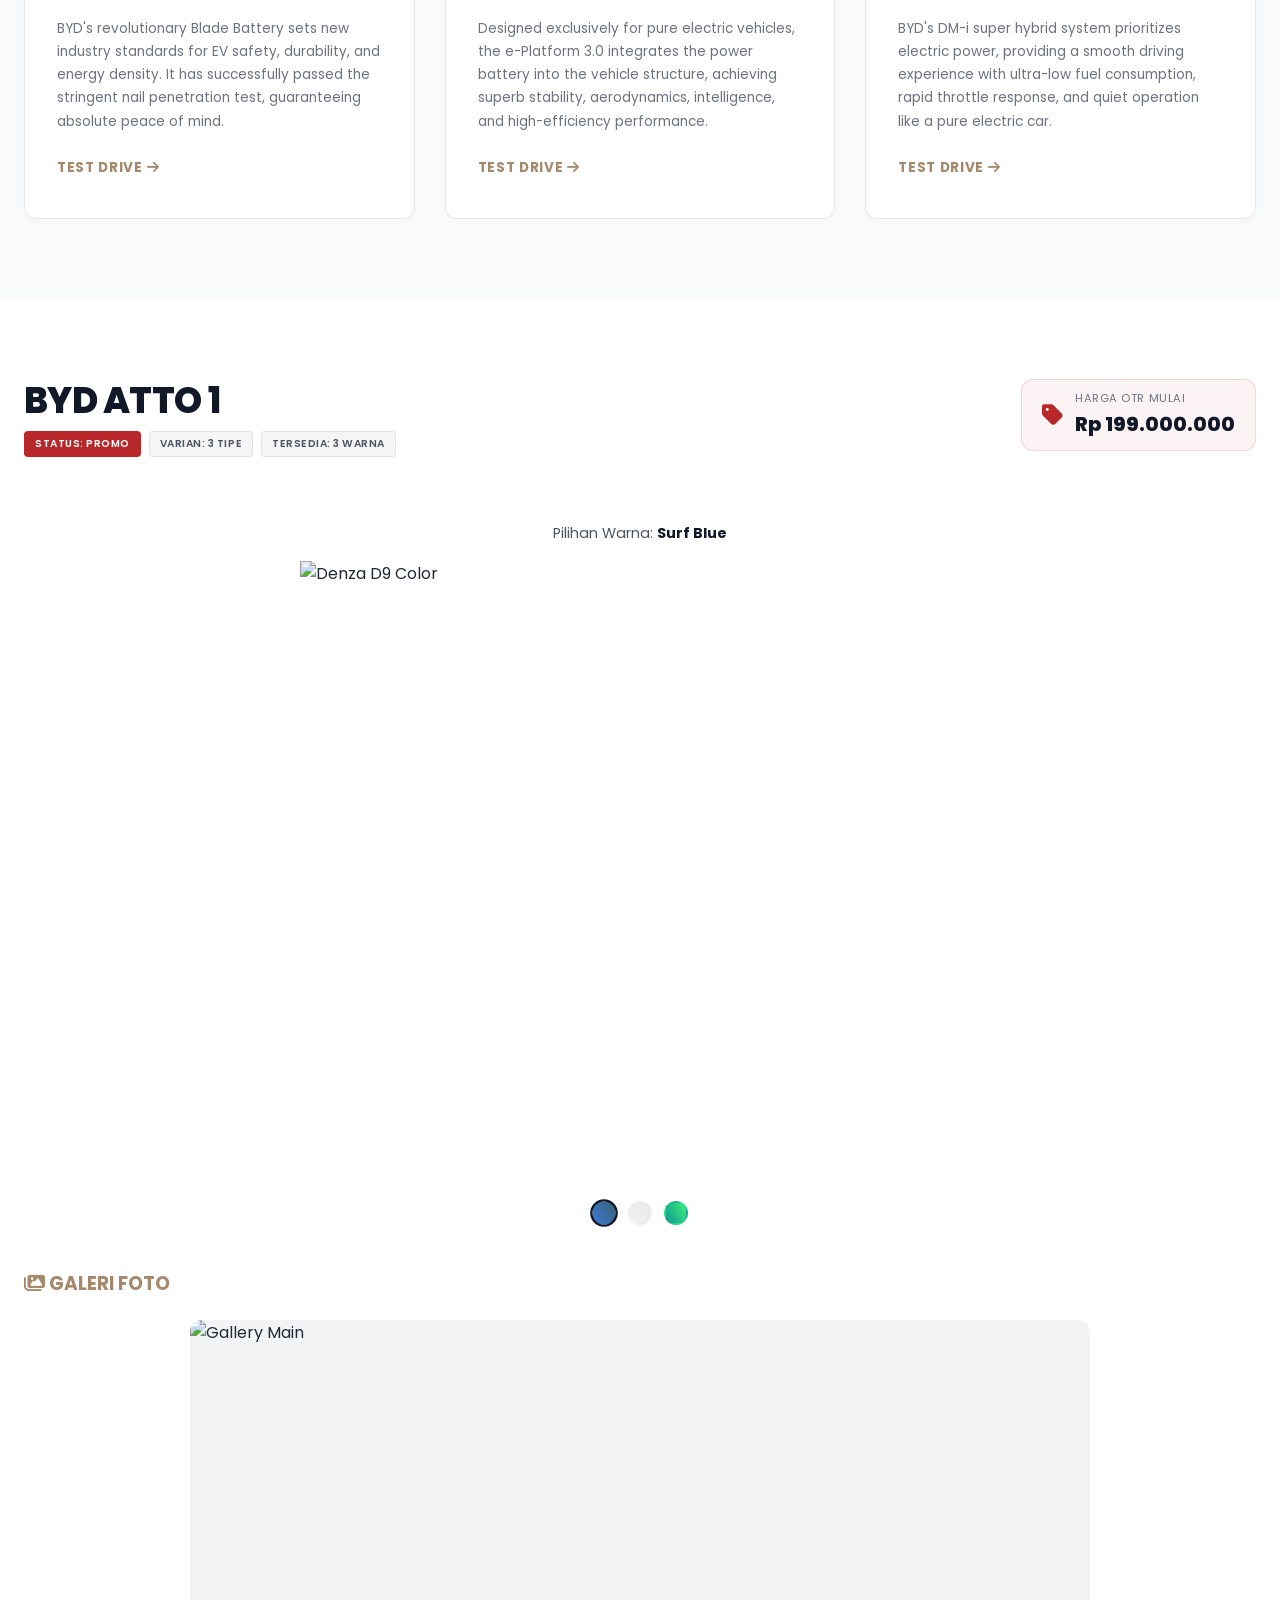
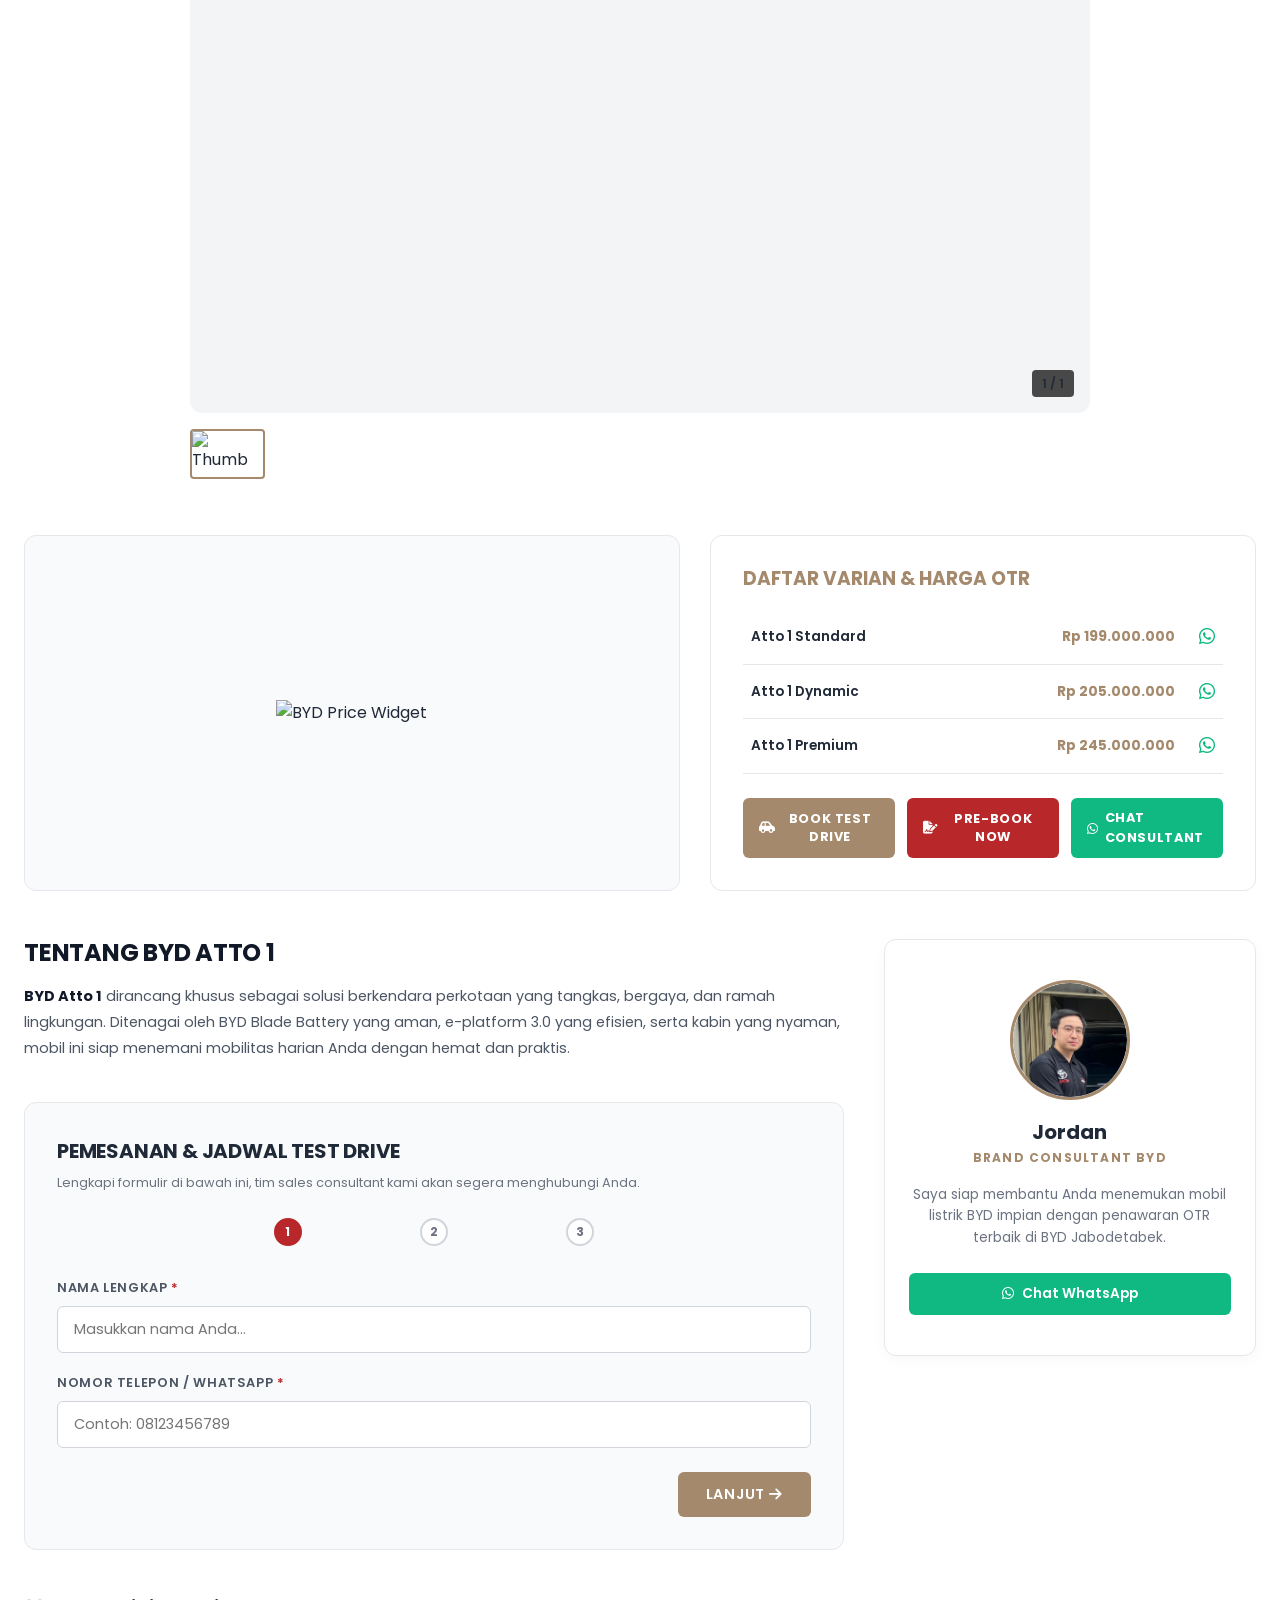
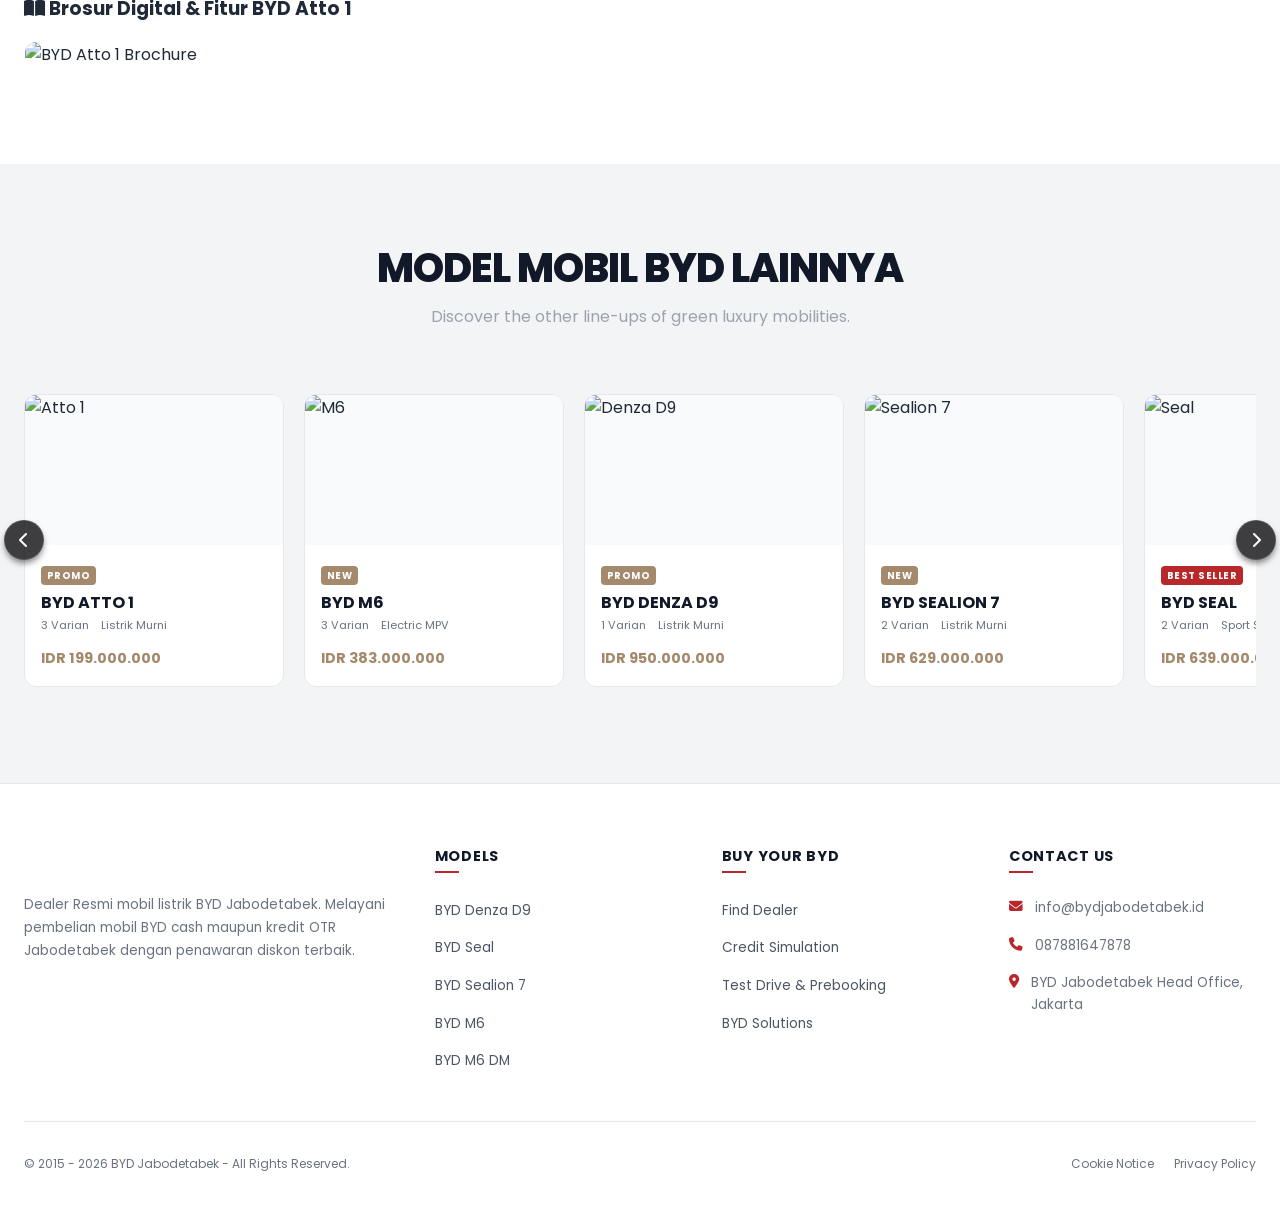
==== commit fd10efbd: "Deploy CheryStyle to root for byd.htsagency.id" ====
--- a/index.html
+++ b/index.html
@@ -3,19 +3,19 @@
 <head>
     <meta charset="UTF-8">
     <meta name="viewport" content="width=device-width, initial-scale=1.0">
-    <title>BYD JAbodetabek - Dealer Resmi Mobil Listrik BYD</title>
-    <meta name="description" content="Promo mobil listrik BYD Atto 1, BYD M6, BYD Denza D9, BYD Seal, dan Dolphin di Jabodetabek. Hubungi Sales Consultant 087881647878.">
+    <title>BYD Jabodetabek - Dealer Resmi Mobil Listrik BYD</title>
+    <meta name="description" content="Dapatkan promo mobil listrik BYD Atto 1, M6, Denza D9, Seal, Sealion 7, Atto 3, dan Dolphin di Jabodetabek. Hubungi Sales Consultant Jordan 087881647878.">
     
     <!-- Google Fonts -->
     <link rel="preconnect" href="https://fonts.googleapis.com">
     <link rel="preconnect" href="https://fonts.gstatic.com" crossorigin>
-    <link href="https://fonts.googleapis.com/css2?family=Heebo:wght@300;400;500;700;900&family=Poppins:wght@300;400;500;600;700;900&display=swap" rel="stylesheet">
+    <link href="https://fonts.googleapis.com/css2?family=Poppins:wght@300;400;500;600;700;800;900&display=swap" rel="stylesheet">
     
     <!-- FontAwesome Icons -->
     <link rel="stylesheet" href="https://cdnjs.cloudflare.com/ajax/libs/font-awesome/6.4.0/css/all.min.css">
     
     <!-- Stylesheets -->
-    <link rel="stylesheet" href="style.css">
+    <link rel="stylesheet" href="style.css?v=2">
 </head>
 <body>
 
@@ -25,7 +25,7 @@
             <div class="topbar-left">
                 <div class="topbar-item">
                     <i class="fa-solid fa-map-marker-alt"></i>
-                    <span>Byd JAbodetabek</span>
+                    <span>BYD Jabodetabek</span>
                 </div>
                 <div class="topbar-item">
                     <i class="fa-solid fa-phone"></i>
@@ -43,7 +43,7 @@
         </div>
     </div>
 
-    <!-- NAVBAR -->
+    <!-- NAVBAR (Chery Style) -->
     <nav class="navbar">
         <div class="container navbar-content">
             <a href="#" class="logo">
@@ -56,53 +56,111 @@
             
             <ul class="nav-links">
                 <li class="nav-item active"><a href="#">Home</a></li>
+                
+                <!-- Mega Dropdown Models (Chery Style) -->
                 <li class="nav-item has-children">
-                    <a href="#">Mobil BYD <i class="fa-solid fa-chevron-down" style="font-size: 10px;"></i></a>
-                    <ul class="dropdown-menu">
-                        <li class="dropdown-item">
-                            <a href="#" onclick="switchModel('byd-atto-1'); return false;">
-                                <img src="https://bydjakarta.info/wp-content/uploads/2025/11/atto-1-1-180x120.webp" alt="Atto 1">
-                                <span>BYD Atto 1</span>
-                            </a>
-                        </li>
-                        <li class="dropdown-item">
-                            <a href="#" onclick="switchModel('byd-m6'); return false;">
-                                <img src="https://bydjakarta.info/wp-content/uploads/2025/04/m6-180x120.webp" alt="M6">
-                                <span>BYD M6</span>
-                            </a>
-                        </li>
-                        <li class="dropdown-item">
-                            <a href="#" onclick="switchModel('byd-denza-d9'); return false;">
-                                <img src="https://bydjakarta.info/wp-content/uploads/2025/11/denza-d9-180x120.webp" alt="Denza D9">
-                                <span>BYD Denza D9</span>
-                            </a>
-                        </li>
-                        <li class="dropdown-item">
-                            <a href="#" onclick="switchModel('byd-sealion-7'); return false;">
-                                <img src="https://bydjakarta.info/wp-content/uploads/2025/04/sealion-7-2-180x120.webp" alt="Sealion 7">
-                                <span>BYD Sealion 7</span>
-                            </a>
-                        </li>
-                        <li class="dropdown-item">
-                            <a href="#" onclick="switchModel('byd-seal'); return false;">
-                                <img src="https://bydjakarta.info/wp-content/uploads/2025/04/seal-180x120.webp" alt="Seal">
-                                <span>BYD Seal</span>
-                            </a>
-                        </li>
-                        <li class="dropdown-item">
-                            <a href="#" onclick="switchModel('byd-atto-3'); return false;">
-                                <img src="https://bydjakarta.info/wp-content/uploads/2025/04/atto-3-180x120.webp" alt="Atto 3">
-                                <span>BYD Atto 3</span>
-                            </a>
-                        </li>
-                        <li class="dropdown-item">
-                            <a href="#" onclick="switchModel('byd-dolphin'); return false;">
-                                <img src="https://bydjakarta.info/wp-content/uploads/2025/04/dolphin-180x120.webp" alt="Dolphin">
-                                <span>BYD Dolphin</span>
-                            </a>
-                        </li>
-                    </ul>
+                    <a href="#lineup">Models <i class="fa-solid fa-chevron-down" style="font-size: 10px;"></i></a>
+                    <div class="mega-menu">
+                        <div class="mega-menu-content">
+                            <div class="mega-column">
+                                <h4>Battery Electric Vehicle (BEV)</h4>
+                                <ul class="mega-list">
+                                    <li>
+                                        <a href="#" onclick="switchModel('byd-seal'); return false;">
+                                            <img src="https://bydjakarta.info/wp-content/uploads/2025/04/seal-180x120.webp" alt="Seal">
+                                            <div>
+                                                <span class="name">BYD Seal</span>
+                                                <span class="desc">Sport Sedan</span>
+                                            </div>
+                                        </a>
+                                    </li>
+                                    <li>
+                                        <a href="#" onclick="switchModel('byd-sealion-7'); return false;">
+                                            <img src="https://bydjakarta.info/wp-content/uploads/2025/04/sealion-7-2-180x120.webp" alt="Sealion 7">
+                                            <div>
+                                                <span class="name">BYD Sealion 7</span>
+                                                <span class="desc">Sport SUV</span>
+                                            </div>
+                                        </a>
+                                    </li>
+                                    <li>
+                                        <a href="#" onclick="switchModel('byd-m6'); return false;">
+                                            <img src="https://bydjakarta.info/wp-content/uploads/2025/04/m6-180x120.webp" alt="M6">
+                                            <div>
+                                                <span class="name">BYD M6</span>
+                                                <span class="desc">Electric MPV</span>
+                                            </div>
+                                        </a>
+                                    </li>
+                                    <li>
+                                        <a href="#" onclick="switchModel('byd-atto-3'); return false;">
+                                            <img src="https://bydjakarta.info/wp-content/uploads/2025/04/atto-3-180x120.webp" alt="Atto 3">
+                                            <div>
+                                                <span class="name">BYD Atto 3</span>
+                                                <span class="desc">Crossover SUV</span>
+                                            </div>
+                                        </a>
+                                    </li>
+                                    <li>
+                                        <a href="#" onclick="switchModel('byd-dolphin'); return false;">
+                                            <img src="https://bydjakarta.info/wp-content/uploads/2025/04/dolphin-180x120.webp" alt="Dolphin">
+                                            <div>
+                                                <span class="name">BYD Dolphin</span>
+                                                <span class="desc">Compact Hatchback</span>
+                                            </div>
+                                        </a>
+                                    </li>
+                                    <li>
+                                        <a href="#" onclick="switchModel('byd-atto-1'); return false;">
+                                            <img src="https://bydjakarta.info/wp-content/uploads/2025/11/atto-1-1-180x120.webp" alt="Atto 1">
+                                            <div>
+                                                <span class="name">BYD Atto 1</span>
+                                                <span class="desc">Compact EV</span>
+                                            </div>
+                                        </a>
+                                    </li>
+                                    <li>
+                                        <a href="#" onclick="switchModel('byd-denza-d9'); return false;">
+                                            <img src="https://bydjakarta.info/wp-content/uploads/2025/11/denza-d9-180x120.webp" alt="Denza D9">
+                                            <div>
+                                                <span class="name">BYD Denza D9</span>
+                                                <span class="desc">Luxury MPV</span>
+                                            </div>
+                                        </a>
+                                    </li>
+                                </ul>
+                            </div>
+                            <div class="mega-column">
+                                <h4>Dual Mode Hybrid (DM)</h4>
+                                <ul class="mega-list">
+                                    <li>
+                                        <a href="#" onclick="switchModel('byd-m6-dm'); return false;">
+                                            <img src="https://bydjakarta.info/wp-content/uploads/2026/06/M6-DM-300x200.jpg" alt="M6 DM">
+                                            <div>
+                                                <span class="name">BYD M6 DM</span>
+                                                <span class="desc">Hybrid MPV</span>
+                                            </div>
+                                        </a>
+                                    </li>
+                                </ul>
+                            </div>
+                        </div>
+                    </div>
                 </li>
+                
+                <!-- Mega Dropdown Buy Your BYD (Chery Style) -->
+                <li class="nav-item has-children">
+                    <a href="#">Buy Your BYD <i class="fa-solid fa-chevron-down" style="font-size: 10px;"></i></a>
+                    <div class="mega-menu" style="width: 250px;">
+                        <ul class="mega-list">
+                            <li><a href="#form-booking"><span class="name">Find BYD Dealer</span></a></li>
+                            <li><a href="#form-booking"><span class="name">Credit Program & Simulation</span></a></li>
+                            <li><a href="#form-booking"><span class="name">Test Drive & Prebooking</span></a></li>
+                            <li><a href="#" class="open-pricelist"><span class="name">BYD Solutions</span></a></li>
+                        </ul>
+                    </div>
+                </li>
+                
                 <li class="nav-item"><a href="#form-booking">Test Drive</a></li>
                 <li class="nav-item"><a href="#form-booking">Simulasi Kredit</a></li>
                 <li class="nav-item"><a href="#" class="open-pricelist">Daftar Harga</a></li>
@@ -125,31 +183,304 @@
         </div>
     </div>
 
-    <!-- HERO -->
-    <section class="hero">
+    <!-- HERO CAROUSEL (Chery-Style Full Screen Banner) -->
+    <section class="hero-carousel" id="hero-carousel">
+        <div class="carousel-container">
+            <!-- Slide 1: Atto 1 -->
+            <div class="carousel-slide active" style="background-image: linear-gradient(rgba(0,0,0,0.35), rgba(0,0,0,0.75)), url('https://bydjakarta.info/wp-content/uploads/2025/11/atto-1-1.webp');">
+                <div class="container">
+                    <div class="slide-content">
+                        <span class="slide-tag">COMPACT EV HATCHBACK</span>
+                        <h1 class="slide-title">BYD ATTO 1</h1>
+                        <p class="slide-desc">Hatchback Listrik Kompak Modern yang Stylish dan Dinamis untuk Mobilitas Perkotaan.</p>
+                        <div class="slide-price">Starts from <strong>IDR 199.000.000</strong></div>
+                        <div class="slide-actions">
+                            <button class="btn btn-primary" onclick="triggerServiceAction('Pre-Book', 'byd-atto-1')">Pre-Book Now</button>
+                            <button class="btn btn-outline" onclick="switchModel('byd-atto-1'); return false;">See Details</button>
+                        </div>
+                    </div>
+                </div>
+            </div>
+            <!-- Slide 2: M6 -->
+            <div class="carousel-slide" style="background-image: linear-gradient(rgba(0,0,0,0.35), rgba(0,0,0,0.75)), url('https://bydjakarta.info/wp-content/uploads/2025/04/m6.webp');">
+                <div class="container">
+                    <div class="slide-content">
+                        <span class="slide-tag">FAMILY ELECTRIC MPV</span>
+                        <h1 class="slide-title">BYD M6</h1>
+                        <p class="slide-desc">Medium MPV Listrik 7 Seater Pertama di Indonesia untuk Kenyamanan Keluarga.</p>
+                        <div class="slide-price">Starts from <strong>IDR 383.000.000</strong></div>
+                        <div class="slide-actions">
+                            <button class="btn btn-primary" onclick="triggerServiceAction('Pre-Book', 'byd-m6')">Pre-Book Now</button>
+                            <button class="btn btn-outline" onclick="switchModel('byd-m6'); return false;">See Details</button>
+                        </div>
+                    </div>
+                </div>
+            </div>
+            <!-- Slide 3: Denza D9 -->
+            <div class="carousel-slide" style="background-image: linear-gradient(rgba(0,0,0,0.35), rgba(0,0,0,0.75)), url('https://bydjakarta.info/wp-content/uploads/2025/11/denza-d9-Whale-Sea-Blue.webp');">
+                <div class="container">
+                    <div class="slide-content">
+                        <span class="slide-tag">FLAGSHIP EV MPV</span>
+                        <h1 class="slide-title">BYD DENZA D9</h1>
+                        <p class="slide-desc">MPV Listrik Mewah Premium Untuk Keluarga Modern & Eksekutif Berkelas.</p>
+                        <div class="slide-price">Starts from <strong>IDR 950.000.000</strong></div>
+                        <div class="slide-actions">
+                            <button class="btn btn-primary" onclick="triggerServiceAction('Pre-Book', 'byd-denza-d9')">Pre-Book Now</button>
+                            <button class="btn btn-outline" onclick="switchModel('byd-denza-d9'); return false;">See Details</button>
+                        </div>
+                    </div>
+                </div>
+            </div>
+            <!-- Slide 4: Seal -->
+            <div class="carousel-slide" style="background-image: linear-gradient(rgba(0,0,0,0.35), rgba(0,0,0,0.75)), url('https://bydjakarta.info/wp-content/uploads/2025/04/seal.webp');">
+                <div class="container">
+                    <div class="slide-content">
+                        <span class="slide-tag">SPORT SEDAN EV</span>
+                        <h1 class="slide-title">BYD SEAL</h1>
+                        <p class="slide-desc">Sport Sedan Listrik Berperforma Tinggi dengan Teknologi Baterai Cell-to-Body (CTB).</p>
+                        <div class="slide-price">Starts from <strong>IDR 639.000.000</strong></div>
+                        <div class="slide-actions">
+                            <button class="btn btn-primary" onclick="triggerServiceAction('Pre-Book', 'byd-seal')">Pre-Book Now</button>
+                            <button class="btn btn-outline" onclick="switchModel('byd-seal'); return false;">See Details</button>
+                        </div>
+                    </div>
+                </div>
+            </div>
+        </div>
+        
+        <!-- Controls -->
+        <button class="carousel-control prev" aria-label="Previous Slide"><i class="fa-solid fa-chevron-left"></i></button>
+        <button class="carousel-control next" aria-label="Next Slide"><i class="fa-solid fa-chevron-right"></i></button>
+        
+        <!-- Indicators -->
+        <div class="carousel-indicators">
+            <span class="indicator active" data-slide="0"></span>
+            <span class="indicator" data-slide="1"></span>
+            <span class="indicator" data-slide="2"></span>
+            <span class="indicator" data-slide="3"></span>
+        </div>
+    </section>
+
+    <!-- DRIVETRAIN SEGMENT LINEUP TABS (Chery-Style Clean Grid Layout) -->
+    <section class="lineup-section" id="lineup">
         <div class="container">
-            <h2 class="hero-title">BYD DENZA D9</h2>
-            <p class="hero-subtitle">MPV Listrik Mewah Premium Untuk Keluarga Modern & Eksekutif Berkelas</p>
+            <div class="lineup-header">
+                <h2 class="section-title">BYD Vehicles Lineup</h2>
+                <p>Choose your powertrain technology and discover the electric/hybrid model that fits your lifestyle.</p>
+                
+                <div class="lineup-tabs">
+                    <button class="lineup-tab active" data-type="bev">BEV (Electric)</button>
+                    <button class="lineup-tab" data-type="dm">DM (Hybrid)</button>
+                </div>
+            </div>
+            
+            <!-- BEV Lineup Grid -->
+            <div class="lineup-grid active" id="lineup-bev">
+                <!-- Card 1: Seal -->
+                <div class="lineup-card" onclick="switchModel('byd-seal'); return false;">
+                    <div class="card-image">
+                        <img src="https://bydjakarta.info/wp-content/uploads/2025/04/seal-300x200.webp" alt="BYD Seal">
+                    </div>
+                    <div class="card-info">
+                        <h3>BYD Seal</h3>
+                        <div class="card-specs">
+                            <span>Sedan Sport</span>
+                            <span>CTB Tech</span>
+                            <span>0-100 3.8s</span>
+                            <span>AWD/RWD</span>
+                        </div>
+                        <div class="card-price">Starts from IDR 639M</div>
+                        <span class="card-action">Learn More <i class="fa-solid fa-arrow-right"></i></span>
+                    </div>
+                </div>
+                <!-- Card 2: Sealion 7 -->
+                <div class="lineup-card" onclick="switchModel('byd-sealion-7'); return false;">
+                    <div class="card-image">
+                        <img src="https://bydjakarta.info/wp-content/uploads/2025/04/sealion-7-2-300x200.webp" alt="BYD Sealion 7">
+                    </div>
+                    <div class="card-info">
+                        <h3>BYD Sealion 7</h3>
+                        <div class="card-specs">
+                            <span>Sport SUV</span>
+                            <span>Ocean Series</span>
+                            <span>Premium Interior</span>
+                            <span>Blade Battery</span>
+                        </div>
+                        <div class="card-price">Starts from IDR 629M</div>
+                        <span class="card-action">Learn More <i class="fa-solid fa-arrow-right"></i></span>
+                    </div>
+                </div>
+                <!-- Card 3: M6 -->
+                <div class="lineup-card" onclick="switchModel('byd-m6'); return false;">
+                    <div class="card-image">
+                        <img src="https://bydjakarta.info/wp-content/uploads/2025/04/m6-300x200.webp" alt="BYD M6">
+                    </div>
+                    <div class="card-info">
+                        <h3>BYD M6</h3>
+                        <div class="card-specs">
+                            <span>7-Seater MPV</span>
+                            <span>Family Space</span>
+                            <span>Fast Charging</span>
+                            <span>Smart ADAS</span>
+                        </div>
+                        <div class="card-price">Starts from IDR 383M</div>
+                        <span class="card-action">Learn More <i class="fa-solid fa-arrow-right"></i></span>
+                    </div>
+                </div>
+                <!-- Card 4: Atto 3 -->
+                <div class="lineup-card" onclick="switchModel('byd-atto-3'); return false;">
+                    <div class="card-image">
+                        <img src="https://bydjakarta.info/wp-content/uploads/2025/04/atto-3-300x200.webp" alt="BYD Atto 3">
+                    </div>
+                    <div class="card-info">
+                        <h3>BYD Atto 3</h3>
+                        <div class="card-specs">
+                            <span>Crossover SUV</span>
+                            <span>Sporty Cockpit</span>
+                            <span>480km Range</span>
+                            <span>e-Platform 3.0</span>
+                        </div>
+                        <div class="card-price">Starts from IDR 415M</div>
+                        <span class="card-action">Learn More <i class="fa-solid fa-arrow-right"></i></span>
+                    </div>
+                </div>
+                <!-- Card 5: Dolphin -->
+                <div class="lineup-card" onclick="switchModel('byd-dolphin'); return false;">
+                    <div class="card-image">
+                        <img src="https://bydjakarta.info/wp-content/uploads/2025/04/dolphin-300x200.webp" alt="BYD Dolphin">
+                    </div>
+                    <div class="card-info">
+                        <h3>BYD Dolphin</h3>
+                        <div class="card-specs">
+                            <span>Hatchback</span>
+                            <span>Urban Smart</span>
+                            <span>Agile Ride</span>
+                            <span>490km Range</span>
+                        </div>
+                        <div class="card-price">Starts from IDR 369M</div>
+                        <span class="card-action">Learn More <i class="fa-solid fa-arrow-right"></i></span>
+                    </div>
+                </div>
+                <!-- Card 6: Atto 1 -->
+                <div class="lineup-card" onclick="switchModel('byd-atto-1'); return false;">
+                    <div class="card-image">
+                        <img src="https://bydjakarta.info/wp-content/uploads/2025/11/atto-1-1-300x200.webp" alt="BYD Atto 1">
+                    </div>
+                    <div class="card-info">
+                        <h3>BYD Atto 1</h3>
+                        <div class="card-specs">
+                            <span>Compact EV</span>
+                            <span>Eco Drive</span>
+                            <span>Modern Style</span>
+                            <span>Urban Hatch</span>
+                        </div>
+                        <div class="card-price">Starts from IDR 199M</div>
+                        <span class="card-action">Learn More <i class="fa-solid fa-arrow-right"></i></span>
+                    </div>
+                </div>
+                <!-- Card 7: Denza D9 -->
+                <div class="lineup-card" onclick="switchModel('byd-denza-d9'); return false;">
+                    <div class="card-image">
+                        <img src="https://bydjakarta.info/wp-content/uploads/2025/11/denza-d9-300x200.webp" alt="BYD Denza D9">
+                    </div>
+                    <div class="card-info">
+                        <h3>BYD Denza D9</h3>
+                        <div class="card-specs">
+                            <span>Luxury MPV</span>
+                            <span>Super Premium</span>
+                            <span>Captain Seats</span>
+                            <span>Flagship EV</span>
+                        </div>
+                        <div class="card-price">Starts from IDR 950M</div>
+                        <span class="card-action">Learn More <i class="fa-solid fa-arrow-right"></i></span>
+                    </div>
+                </div>
+            </div>
+            
+            <!-- DM Lineup Grid -->
+            <div class="lineup-grid" id="lineup-dm">
+                <!-- Card 1: M6 DM -->
+                <div class="lineup-card" onclick="switchModel('byd-m6-dm'); return false;">
+                    <div class="card-image">
+                        <img src="https://bydjakarta.info/wp-content/uploads/2026/06/M6-DM-300x200.jpg" alt="BYD M6 DM">
+                    </div>
+                    <div class="card-info">
+                        <h3>BYD M6 DM</h3>
+                        <div class="card-specs">
+                            <span>Hybrid MPV</span>
+                            <span>Dual-Mode Tech</span>
+                            <span>Extreme Economy</span>
+                            <span>Dual Power</span>
+                        </div>
+                        <div class="card-price">Starts from IDR 310M</div>
+                        <span class="card-action">Learn More <i class="fa-solid fa-arrow-right"></i></span>
+                    </div>
+                </div>
+            </div>
         </div>
     </section>
 
-    <!-- MAIN BODY DETAILS -->
-    <main class="model-details">
+    <!-- BYD INNOVATION SPECIALTY GRID (Chery Specialty Style) -->
+    <section class="specialty-section" id="specialty">
+        <div class="container">
+            <h2 class="section-title">BYD Specialty</h2>
+            <p class="specialty-subtitle">Pioneering green mobilities through innovative, state-of-the-art technologies.</p>
+            
+            <div class="specialty-grid">
+                <!-- Card 1 -->
+                <div class="specialty-card">
+                    <div class="specialty-icon-container">
+                        <i class="fa-solid fa-battery-three-quarters"></i>
+                    </div>
+                    <h3>Blade Battery Technology</h3>
+                    <p>BYD's revolutionary Blade Battery sets new industry standards for EV safety, durability, and energy density. It has successfully passed the stringent nail penetration test, guaranteeing absolute peace of mind.</p>
+                    <div class="specialty-actions">
+                        <a href="#form-booking" class="btn-text">Test Drive <i class="fa-solid fa-arrow-right"></i></a>
+                    </div>
+                </div>
+                
+                <!-- Card 2 -->
+                <div class="specialty-card">
+                    <div class="specialty-icon-container">
+                        <i class="fa-solid fa-microchip"></i>
+                    </div>
+                    <h3>e-Platform 3.0</h3>
+                    <p>Designed exclusively for pure electric vehicles, the e-Platform 3.0 integrates the power battery into the vehicle structure, achieving superb stability, aerodynamics, intelligence, and high-efficiency performance.</p>
+                    <div class="specialty-actions">
+                        <a href="#form-booking" class="btn-text">Test Drive <i class="fa-solid fa-arrow-right"></i></a>
+                    </div>
+                </div>
+                
+                <!-- Card 3 -->
+                <div class="specialty-card">
+                    <div class="specialty-icon-container">
+                        <i class="fa-solid fa-bolt-lightning"></i>
+                    </div>
+                    <h3>Dual Mode (DM-i) Hybrid</h3>
+                    <p>BYD's DM-i super hybrid system prioritizes electric power, providing a smooth driving experience with ultra-low fuel consumption, rapid throttle response, and quiet operation like a pure electric car.</p>
+                    <div class="specialty-actions">
+                        <a href="#form-booking" class="btn-text">Test Drive <i class="fa-solid fa-arrow-right"></i></a>
+                    </div>
+                </div>
+            </div>
+        </div>
+    </section>
+
+    <!-- SPECIFICATION PORTAL (Dynamically Updated details in Chery Style) -->
+    <section class="model-portal-section" id="model-portal">
         <div class="container">
             
             <div class="model-header">
                 <div class="model-title-area">
                     <h1>BYD Denza D9</h1>
                     <div class="model-badges">
-                        <span class="badge badge-promo">Status: Promo</span>
-                        <span class="badge">Varian: 1 Tipe</span>
-                        <span class="badge">Tersedia: 4 Warna</span>
+                        <!-- Filled by JS -->
                     </div>
                 </div>
                 <div class="model-price-badge">
                     <i class="fa-solid fa-tag"></i>
                     <div>
-                        <span class="price-lbl">Harga Mulai</span>
+                        <span class="price-lbl">Harga OTR Mulai</span>
                         <span class="price-val">IDR 950.000.000</span>
                     </div>
                 </div>
@@ -164,70 +495,49 @@
                     <img src="https://bydjakarta.info/wp-content/uploads/2025/11/denza-d9-Whale-Sea-Blue.webp" alt="Denza D9 Color" class="color-car-img" id="color-car-img">
                 </div>
                 <div class="color-dots">
-                    <span class="color-dot active" style="background: linear-gradient(60deg, #5a6f88, #475671);" data-img="https://bydjakarta.info/wp-content/uploads/2025/11/denza-d9-Whale-Sea-Blue.webp" data-name="Whale Sea Blue"></span>
-                    <span class="color-dot" style="background: linear-gradient(60deg, #22272e, #0c0f13);" data-img="https://bydjakarta.info/wp-content/uploads/2025/11/denza-d9-Cosmos-Black.webp" data-name="Cosmos Black"></span>
-                    <span class="color-dot" style="background: linear-gradient(60deg, #F2F2F2, #e8e8e8);" data-img="https://bydjakarta.info/wp-content/uploads/2025/11/denza-d9-arctic-white.webp" data-name="Arctic White"></span>
-                    <span class="color-dot" style="background: linear-gradient(60deg, #8b8c91, #8b8b91);" data-img="https://bydjakarta.info/wp-content/uploads/2025/11/denza-d9-starry-night-grey.webp" data-name="Harbour Grey"></span>
+                    <!-- Filled by JS -->
                 </div>
             </div>
 
             <!-- INTERACTIVE GALLERY -->
             <div class="gallery-section">
-                <h3 style="color: var(--secondary); margin-bottom: 20px;"><i class="fa-solid fa-images"></i> Galeri Foto</h3>
+                <h3 style="color: var(--accent); margin-bottom: 24px; text-transform: uppercase;"><i class="fa-solid fa-images"></i> Galeri Foto</h3>
                 <div class="gallery-main">
                     <img src="https://bydjakarta.info/wp-content/uploads/2025/11/byd-denza-.01-600x400.webp" alt="Gallery Main" id="gallery-main-img">
                     <div class="gallery-counter"><span id="current-photo-num">1</span> / 12</div>
                 </div>
                 <div class="gallery-thumbnails-wrapper">
                     <div class="gallery-thumbnails">
-                        <div class="gallery-thumb active" data-full="https://bydjakarta.info/wp-content/uploads/2025/11/byd-denza-.01-600x400.webp" data-index="1"><img src="https://bydjakarta.info/wp-content/uploads/2025/11/byd-denza-.01-600x400.webp"></div>
-                        <div class="gallery-thumb" data-full="https://bydjakarta.info/wp-content/uploads/2025/11/byd-denza-.1-600x400.webp" data-index="2"><img src="https://bydjakarta.info/wp-content/uploads/2025/11/byd-denza-.1-600x400.webp"></div>
-                        <div class="gallery-thumb" data-full="https://bydjakarta.info/wp-content/uploads/2025/11/byd-denza-.02-600x400.webp" data-index="3"><img src="https://bydjakarta.info/wp-content/uploads/2025/11/byd-denza-.02-600x400.webp"></div>
-                        <div class="gallery-thumb" data-full="https://bydjakarta.info/wp-content/uploads/2025/11/byd-denza-.8-1-600x400.webp" data-index="4"><img src="https://bydjakarta.info/wp-content/uploads/2025/11/byd-denza-.8-1-600x400.webp"></div>
-                        <div class="gallery-thumb" data-full="https://bydjakarta.info/wp-content/uploads/2025/11/byd-denza-.2-600x400.webp" data-index="5"><img src="https://bydjakarta.info/wp-content/uploads/2025/11/byd-denza-.2-600x400.webp"></div>
-                        <div class="gallery-thumb" data-full="https://bydjakarta.info/wp-content/uploads/2025/11/byd-denza-.03-600x400.webp" data-index="6"><img src="https://bydjakarta.info/wp-content/uploads/2025/11/byd-denza-.03-600x400.webp"></div>
-                        <div class="gallery-thumb" data-full="https://bydjakarta.info/wp-content/uploads/2025/11/byd-denza-.11-1-600x400.webp" data-index="7"><img src="https://bydjakarta.info/wp-content/uploads/2025/11/byd-denza-.11-1-600x400.webp"></div>
-                        <div class="gallery-thumb" data-full="https://bydjakarta.info/wp-content/uploads/2025/11/byd-denza-.3-600x400.webp" data-index="8"><img src="https://bydjakarta.info/wp-content/uploads/2025/11/byd-denza-.3-600x400.webp"></div>
-                        <div class="gallery-thumb" data-full="https://bydjakarta.info/wp-content/uploads/2025/11/byd-denza-.10-1-600x400.webp" data-index="9"><img src="https://bydjakarta.info/wp-content/uploads/2025/11/byd-denza-.10-1-600x400.webp"></div>
-                        <div class="gallery-thumb" data-full="https://bydjakarta.info/wp-content/uploads/2025/11/byd-denza-.5-1-600x400.webp" data-index="10"><img src="https://bydjakarta.info/wp-content/uploads/2025/11/byd-denza-.5-1-600x400.webp"></div>
-                        <div class="gallery-thumb" data-full="https://bydjakarta.info/wp-content/uploads/2025/11/byd-denza-.6-1-600x400.webp" data-index="11"><img src="https://bydjakarta.info/wp-content/uploads/2025/11/byd-denza-.6-1-600x400.webp"></div>
-                        <div class="gallery-thumb" data-full="https://bydjakarta.info/wp-content/uploads/2025/11/byd-denza-.-1-600x400.webp" data-index="12"><img src="https://bydjakarta.info/wp-content/uploads/2025/11/byd-denza-.-1-600x400.webp"></div>
+                        <!-- Filled by JS -->
                     </div>
                 </div>
             </div>
 
             <!-- PRICE & QUICK BUY WIDGET ROW -->
             <div class="widget-row">
-                <div class="widget-card">
+                <div class="widget-card img-card">
                     <div class="widget-img">
-                        <img src="https://bydjakarta.info/wp-content/uploads/2025/11/denza-d9-600x400.webp" alt="BYD Denza D9 Price">
+                        <img src="https://bydjakarta.info/wp-content/uploads/2025/11/denza-d9-600x400.webp" alt="BYD Price Widget">
                     </div>
                 </div>
                 
-                <div class="widget-card">
+                <div class="widget-card table-card">
                     <div class="widget-content">
-                        <div class="widget-meta">
-                            <span class="badge badge-promo">Promo</span>
-                            <span class="badge">1 Tipe</span>
-                        </div>
-                        
-                        <h3 style="color: var(--secondary); margin-bottom: 15px;">Daftar Varian & Harga OTR</h3>
+                        <h3 style="color: var(--accent); margin-bottom: 20px; text-transform: uppercase;">Daftar Varian & Harga OTR</h3>
                         
                         <table class="widget-pricing-table">
-                            <tr>
-                                <td class="variant-name">Denza D9</td>
-                                <td class="variant-price">IDR 950.000.000</td>
-                                <td class="variant-action">
-                                    <a href="https://wa.me/6287881647878/?text=Halo%20Jordan%20Byd%20JAbodetabek%20(Brand%20Consultant%20BYD)%2C%20saya%20ingin%20tanya%20seputar%20BYD%20Denza%20D9%20dengan%20harga%20Rp950.000.000." target="_blank">
-                                        <i class="fa-brands fa-whatsapp"></i>
-                                    </a>
-                                </td>
-                            </tr>
+                            <!-- Filled by JS -->
                         </table>
                         
-                        <div class="widget-btn-group">
-                            <a href="https://wa.me/6287881647878/?text=Halo%20Jordan%20Byd%20JAbodetabek%20(Brand%20Consultant%20BYD)%2C%20saya%20ingin%20menjadwalkan%20Test%20Drive%20untuk%20BYD%20Denza%20D9" target="_blank" class="btn btn-success">
-                                <i class="fa-brands fa-whatsapp"></i> Jadwalkan Test Drive
+                        <div class="widget-actions-container">
+                            <button class="btn btn-widget btn-test-drive" onclick="triggerServiceAction('Test Drive')">
+                                <i class="fa-solid fa-car-side"></i> Book Test Drive
+                            </button>
+                            <button class="btn btn-widget btn-pre-book" onclick="triggerServiceAction('Pre-Book')">
+                                <i class="fa-solid fa-file-signature"></i> Pre-Book Now
+                            </button>
+                            <a href="https://wa.me/6287881647878/?text=Saya%20tertarik%20dengan%20mobil%20BYD" target="_blank" class="btn btn-widget btn-wa">
+                                <i class="fa-brands fa-whatsapp"></i> Chat Consultant
                             </a>
                         </div>
                     </div>
@@ -241,19 +551,17 @@
                 <div class="main-content">
                     
                     <div class="video-container">
-                        <iframe id="video-iframe" src="https://www.youtube.com/embed/LF7J90xYxHM" allow="accelerometer; autoplay; clipboard-write; encrypted-media; gyroscope; picture-in-picture; web-share" referrerpolicy="strict-origin-when-cross-origin" allowfullscreen></iframe>
-                    </div>
-                    <div class="video-action-wrapper" id="video-action-wrapper" style="margin-top: -15px; margin-bottom: 30px;">
-                        <a id="video-youtube-link" href="https://www.youtube.com/watch?v=LF7J90xYxHM" target="_blank" class="btn btn-secondary" style="background-color: #ff0000; color: #ffffff; border-radius: 8px;">
+                        <iframe id="video-iframe" src="" allow="accelerometer; autoplay; clipboard-write; encrypted-media; gyroscope; picture-in-picture; web-share" referrerpolicy="strict-origin-when-cross-origin" allowfullscreen></iframe>
+                    </div>
+                    <div class="video-action-wrapper" id="video-action-wrapper" style="margin-top: -10px; margin-bottom: 40px; text-align: left;">
+                        <a id="video-youtube-link" href="#" target="_blank" class="btn btn-secondary" style="background-color: #ff0000; border-color: transparent;">
                             <i class="fa-brands fa-youtube"></i> Tonton Langsung di YouTube
                         </a>
                     </div>
                     
                     <div class="description-text">
                         <h3>Tentang BYD Denza D9</h3>
-                        <p><strong>BYD Denza D9</strong> adalah MPV listrik mewah premium dari BYD yang dirancang khusus untuk memenuhi kebutuhan mobilitas keluarga modern dengan kenyamanan eksekutif kelas atas. Mengusung konsep <em>potential aesthetic</em> yang dinamis namun tetap mewah, dengan konfigurasi interior yang menonjolkan kemewahan super premium serta teknologi canggih masa kini yang hadir di setiap detailnya.</p>
-                        <p>Denza D9 didesain sebagai kendaraan serba guna (multi-purpose vehicle atau MPV) dengan tipe minivan mewah berukuran besar. Dibangun dengan e-platform 3.0 canggih milik BYD, sistem tenaga kami dilengkapi dengan motor listrik 8in1 berkinerja tinggi, sistem pendingin cerdas dengan rentang suhu luas yang efisien, serta baterai revolusioner BYD Blade Battery yang aman dan terpercaya.</p>
-                        <p>Rasakan pengalaman berkendara mewah tiada tanding. Dapatkan penawaran harga spesial, diskon menarik, proses leasing cepat, dan bonus berlimpah dari kami. Silakan pilih jadwal test drive Anda secara online dan rasakan sensasi mengemudi mobil masa depan impian Anda sekarang juga!</p>
+                        <p><!-- Filled by JS --></p>
                     </div>
 
                     <!-- INTERACTIVE MULTI-STEP BOOKING FORM -->
@@ -284,9 +592,16 @@
                             <!-- STEP 2: Product Info -->
                             <div class="form-step" data-step="2">
                                 <div class="form-group">
+                                    <label for="form-service">Tipe Layanan <span style="color: var(--primary);">*</span></label>
+                                    <select id="form-service" class="form-control" required>
+                                        <option value="Test Drive">Jadwalkan Test Drive</option>
+                                        <option value="Pre-Book">Pre-Book / Pemesanan</option>
+                                    </select>
+                                </div>
+                                <div class="form-group">
                                     <label for="form-model">Pilih Model Mobil <span style="color: var(--primary);">*</span></label>
                                     <select id="form-model" class="form-control" required>
-                                        <option value="BYD Denza D9" selected>BYD Denza D9</option>
+                                        <option value="BYD Denza D9">BYD Denza D9</option>
                                         <option value="BYD Atto 1">BYD Atto 1</option>
                                         <option value="BYD Sealion 7">BYD Sealion 7</option>
                                         <option value="BYD Seal">BYD Seal</option>
@@ -321,7 +636,6 @@
                                         <option value="1 - 2 Minggu">1 - 2 Minggu</option>
                                         <option value="2 - 4 Minggu">2 - 4 Minggu</option>
                                         <option value="Lebih dari 1 bulan">Lebih dari 1 bulan</option>
-                                        <option value="Lebih dari 2 bulan">Lebih dari 2 bulan</option>
                                     </select>
                                 </div>
                                 <div class="form-group" id="credit-tenor-group" style="display: none;">
@@ -334,33 +648,26 @@
                                         <option value="36 Bulan / 3 Tahun">36 Bulan / 3 Tahun</option>
                                         <option value="48 Bulan / 4 Tahun">48 Bulan / 4 Tahun</option>
                                         <option value="60 Bulan / 5 Tahun">60 Bulan / 5 Tahun</option>
-                                        <option value="72 Bulan / 6 Tahun">72 Bulan / 6 Tahun</option>
                                     </select>
                                 </div>
                             </div>
 
                             <!-- Form Navigation Buttons -->
                             <div class="form-navigation">
-                                <button type="button" id="prev-step" class="btn btn-secondary" style="display: none;"><i class="fa-solid fa-arrow-left"></i> Kembali</button>
+                                <button type="button" id="prev-step" class="btn btn-outline" style="display: none;"><i class="fa-solid fa-arrow-left"></i> Kembali</button>
                                 <button type="button" id="next-step" class="btn btn-primary">Lanjut <i class="fa-solid fa-arrow-right"></i></button>
-                                <button type="submit" id="submit-form" class="btn btn-success" style="display: none;"><i class="fa-solid fa-check"></i> Kirim ke WhatsApp</button>
+                                <button type="submit" id="submit-form" class="btn btn-secondary" style="display: none; background-color: #10B981; border-color: transparent;"><i class="fa-solid fa-check"></i> Kirim ke WhatsApp</button>
                             </div>
                         </form>
                     </div>
 
                     <!-- BROCHURES / GALLERY PREVIEWS -->
                     <div class="brochures">
-                        <h3 style="color: var(--secondary); margin-bottom: 20px;"><i class="fa-solid fa-book-open"></i> Brosur Digital & Fitur BYD Denza D9</h3>
-                        <img src="https://blogger.googleusercontent.com/img/b/R29vZ2xl/AVvXsEh0paqIdzD7FuB78nLdjvHp2Hr24K2QjZbB8wfbUfNW-Ku1ra3KXvjplaC7S8Fbq9uXNRKyjDN9-e-VjnT1tIeywCZERQC9CWDPkqszKBkcRUVLj_pMulFV8Vd5Lvowckac314kVX0mjHywpJmO4WhlKy7JZyi8DS-m0GvGINwvCNpXKCdNgTzFo_K9kw8/s1600/denza%20d9_Page_1.webp" alt="Brosur Denza D9 1" class="brochure-img">
-                        <img src="https://blogger.googleusercontent.com/img/b/R29vZ2xl/AVvXsEgEd1qk9FZtfioNT2RPpQYGBlxGCareoNQKyXE9VVz4f2KIbX27-Vm9gmPuDFpjsqK2PXj-TzRb6hG-HdEqepnLXVPce1ahG8krJcoXhWI4KrHP97mphaBNJ5iigBIAXoLrwWv6zVVauStwooOzo3PTnkChM7Afq5lc05Hsx3HMv2QzKv1_ZZ0cy5J7uSI/s1600/denza%20d9_Page_4.webp" class="brochure-img">
-                        <img src="https://blogger.googleusercontent.com/img/b/R29vZ2xl/AVvXsEjzzczkhndoBY6NVyGvu8_Br1bbqMiHJpffYvQN6BJh84tgyL7J8XNI6U6bCgMY_Jxor_oMX-1Hcnlo9lguzmQPc_8DqgST9J4ndd8kR1sTC2S6V1a_R68GV2MilBfmXesr9hOVp0Ay3P-Ow1qkBqz6hGBg8Jp2aBR7BXygENOKf4ULhbldar3vvaE7Ipk/s1600/denza%20d9_Page_3.webp" class="brochure-img">
-                        <img src="https://blogger.googleusercontent.com/img/b/R29vZ2xl/AVvXsEhzBFYlzzbG9lOeYSxShSq-b7_ARUfxfKm4MO9NW5d4eEGGWUo8pSYCkKx2hol6ppZ3KXFXiZwN5kLz9tQbdRcgY6e_UCE-aa9H4_YClAP3M80_7HYjgHaiKzlhpL97Cn3ztsd5RMEZdbM0KX16MdG-EcwnvxyLTaphMFBodTOQIfkSBw3S71V34SSeer0/s1600/denza%20d9%20produk_Page_01.webp" class="brochure-img">
-                        <img src="https://blogger.googleusercontent.com/img/b/R29vZ2xl/AVvXsEgRJL8XsfSjjdAlOjax3vr_jjSyCOffkfMMtkNOFAGfUPTrX39niZf3AXrOuB9RmwT8koZ0Mzn6RRGZB1Z4C7UPr15Wk_rc3rPmKLomjJODZ-u64dymOpcpjJU7vss6wGi8jZhRM_IUigcO3CmIBhnzVCpdokjtNqSlXVcHKtV41lpf_D8sZPeJGZDYoCU/s1600/denza%20d9%20produk_Page_07.webp" class="brochure-img">
-                        <img src="https://blogger.googleusercontent.com/img/b/R29vZ2xl/AVvXsEiV9yDGuiFt_v1OAXHeujs0Y53zJlSx1oQHxMzJyfqbbQlde6d8isaMh-lSV7Hc7cnD_HrRxWPRlUkMypLI2EBpm90iwIciKWhB5VTzbE6xKMT2jSFAdrqoO0U4WK2koPjUHIwoPAt_RGGt5CWa-QwnuS7Bb-aKc__fRX-3_ccX58IL6lPXmBWJyw-RUfA/s1600/denza%20d9%20produk_Page_05.webp" class="brochure-img">
-                    </div>
-                </div>
-
-                <!-- SIDEBAR AREA -->
+                        <!-- Filled by JS -->
+                    </div>
+                </div>
+
+                <!-- SIDEBAR AREA (Jordan Consultant) -->
                 <div class="sidebar">
                     <div class="agent-card">
                         <div class="agent-pic">
@@ -368,7 +675,7 @@
                         </div>
                         <h4 class="agent-name">Jordan</h4>
                         <div class="agent-role">Brand Consultant BYD</div>
-                        <p class="agent-desc">Saya siap membantu Anda menemukan mobil listrik BYD impian dengan penawaran OTR terbaik di Byd JAbodetabek.</p>
+                        <p class="agent-desc">Saya siap membantu Anda menemukan mobil listrik BYD impian dengan penawaran OTR terbaik di BYD Jabodetabek.</p>
                         
                         <div class="agent-contacts">
                             <a href="https://wa.me/6287881647878/?text=Saya%20tertarik%20dengan%20produk%20BYD" target="_blank" class="agent-link wa" style="flex: 1; text-align: center; justify-content: center; width: 100%;">
@@ -381,12 +688,14 @@
             </div>
             
         </div>
-    </main>
-
-    <!-- OTHER VEHICLES SECTION -->
+    </section>
+
+    <!-- OTHER VEHICLES SECTION (Slider in Chery Style) -->
     <section class="other-models">
         <div class="container">
             <h3 class="section-title">Model Mobil BYD Lainnya</h3>
+            <p class="section-subtitle">Discover the other line-ups of green luxury mobilities.</p>
+            
             <div class="models-slider-container">
                 <button class="slider-nav slider-nav-prev"><i class="fa-solid fa-chevron-left"></i></button>
                 <div class="models-slider">
@@ -502,7 +811,7 @@
                             <div class="model-card-price">IDR 369.000.000</div>
                         </div>
                     </div>
-
+                    
                     <!-- Card 8 (M6 DM) -->
                     <div class="model-card" onclick="switchModel('byd-m6-dm');" style="cursor: pointer;">
                         <div class="model-card-img">
@@ -525,55 +834,60 @@
         </div>
     </section>
 
-    <!-- FOOTER -->
+    <!-- FOOTER (Chery-Style Grid) -->
     <footer class="footer" id="contact-footer">
         <div class="container">
             <div class="footer-grid">
-                <div class="footer-col">
-                    <h4 style="color: #ffcc33;">BYD JAbodetabek</h4>
-                    <p style="color: rgba(255,255,255,0.7); font-size: 13px; line-height: 1.8;">
+                <div class="footer-col brand-col">
+                    <img src="https://bydjakarta.info/wp-content/uploads/2025/11/logo-byd.png" alt="BYD Logo" class="footer-logo" style="filter: brightness(0) invert(1); max-height: 36px; margin-bottom: 20px;">
+                    <p class="brand-text">
                         Dealer Resmi mobil listrik BYD Jabodetabek. Melayani pembelian mobil BYD cash maupun kredit OTR Jabodetabek dengan penawaran diskon terbaik.
                     </p>
                 </div>
                 <div class="footer-col">
-                    <h4>Model Kendaraan</h4>
+                    <h4>Models</h4>
                     <ul class="footer-links">
-                        <li><a href="#" onclick="switchModel('byd-atto-1'); return false;">BYD Atto 1</a></li>
+                        <li><a href="#" onclick="switchModel('byd-denza-d9'); return false;">BYD Denza D9</a></li>
+                        <li><a href="#" onclick="switchModel('byd-seal'); return false;">BYD Seal</a></li>
+                        <li><a href="#" onclick="switchModel('byd-sealion-7'); return false;">BYD Sealion 7</a></li>
                         <li><a href="#" onclick="switchModel('byd-m6'); return false;">BYD M6</a></li>
-                        <li><a href="#" onclick="switchModel('byd-denza-d9'); return false;">BYD Denza D9</a></li>
-                        <li><a href="#" onclick="switchModel('byd-sealion-7'); return false;">BYD Sealion 7</a></li>
-                        <li><a href="#" onclick="switchModel('byd-seal'); return false;">BYD Seal</a></li>
-                        <li><a href="#" onclick="switchModel('byd-atto-3'); return false;">BYD Atto 3</a></li>
-                        <li><a href="#" onclick="switchModel('byd-dolphin'); return false;">BYD Dolphin</a></li>
+                        <li><a href="#" onclick="switchModel('byd-m6-dm'); return false;">BYD M6 DM</a></li>
                     </ul>
                 </div>
                 <div class="footer-col">
-                    <h4>Menu Link</h4>
+                    <h4>Buy Your BYD</h4>
                     <ul class="footer-links">
-                        <li><a href="#">Home</a></li>
-                        <li><a href="#form-booking">Test Drive</a></li>
-                        <li><a href="#form-booking">Simulasi Kredit</a></li>
-                        <li><a href="#" class="open-pricelist">Daftar Harga</a></li>
-                        <li><a href="#contact-footer">Kontak Kami</a></li>
+                        <li><a href="#form-booking">Find Dealer</a></li>
+                        <li><a href="#form-booking">Credit Simulation</a></li>
+                        <li><a href="#form-booking">Test Drive & Prebooking</a></li>
+                        <li><a href="#" class="open-pricelist">BYD Solutions</a></li>
                     </ul>
                 </div>
                 <div class="footer-col">
-                    <h4>Kontak Kami</h4>
+                    <h4>Contact Us</h4>
                     <div class="footer-info">
-                        <div class="footer-info-item">
-                            <i class="fa-solid fa-map-marker-alt"></i>
-                            <span>Byd JAbodetabek</span>
-                        </div>
-                        <div class="footer-info-item">
-                            <i class="fa-brands fa-whatsapp"></i>
-                            <a href="https://wa.me/6287881647878/?text=Tanya%20Info%20Promo%20BYD" target="_blank">+62 878-8164-7878</a>
+                        <div class="info-item">
+                            <i class="fa-solid fa-envelope"></i>
+                            <a href="mailto:info@bydjabodetabek.id">info@bydjabodetabek.id</a>
+                        </div>
+                        <div class="info-item">
+                            <i class="fa-solid fa-phone"></i>
+                            <a href="tel:087881647878">087881647878</a>
+                        </div>
+                        <div class="info-item">
+                            <i class="fa-solid fa-location-dot"></i>
+                            <span>BYD Jabodetabek Head Office, Jakarta</span>
                         </div>
                     </div>
                 </div>
             </div>
             
             <div class="footer-bottom">
-                <p>&copy; 2015 - <span id="year"></span> BYD JAbodetabek - All Rights Reserved. Created by <a href="https://www.kedai.web.id/" target="_blank">Kedai Website</a></p>
+                <p>&copy; 2015 - <span id="year"></span> BYD Jabodetabek - All Rights Reserved.</p>
+                <div class="footer-policy">
+                    <a href="#">Cookie Notice</a>
+                    <a href="#">Privacy Policy</a>
+                </div>
             </div>
         </div>
     </footer>
@@ -719,6 +1033,43 @@
         </a>
     </div>
 
+    <!-- CHERY-STYLE FLOATING SIDE WIDGET -->
+    <div class="floating-side-widget">
+        <div class="side-widget-item" onclick="triggerServiceAction('Test Drive')">
+            <i class="fa-solid fa-car-side"></i>
+            <span>Test Drive</span>
+        </div>
+        <div class="side-widget-item" onclick="triggerServiceAction('Pre-Book')">
+            <i class="fa-solid fa-file-signature"></i>
+            <span>Pre-Book</span>
+        </div>
+        <a href="https://wa.me/6287881647878/?text=Saya%20tertarik%20dengan%20mobil%20BYD" target="_blank" class="side-widget-item wa">
+            <i class="fa-brands fa-whatsapp"></i>
+            <span>WhatsApp</span>
+        </a>
+    </div>
+
+    <!-- PROMOTIONAL MODAL POPUP (Chery-Style on Load) -->
+    <div class="promo-modal" id="promo-modal">
+        <div class="promo-modal-content">
+            <button class="promo-close-btn" id="promo-close-btn" aria-label="Close Promo Modal">&times;</button>
+            <div class="promo-body">
+                <div class="promo-image">
+                    <img src="https://bydjakarta.info/wp-content/uploads/2025/11/atto-1-1.webp" alt="BYD Atto 1 Highlight">
+                </div>
+                <div class="promo-text-area">
+                    <span class="promo-tag">LIMITED SPECIAL DEAL</span>
+                    <h2>BYD ATTO 1 & M6</h2>
+                    <p>Dapatkan penawaran eksklusif mobil listrik BYD impian Anda. Nikmati promo bunga 0%, DP ringan, dan bonus aksesoris lengkap.</p>
+                    <div class="promo-price-tag">Harga OTR Mulai <strong>IDR 199.000.000</strong></div>
+                    <div class="promo-actions">
+                        <button class="btn btn-primary" id="promo-action-btn">Book Test Drive Now</button>
+                    </div>
+                </div>
+            </div>
+        </div>
+    </div>
+
     <!-- Script to set copyright year -->
     <script>
         document.getElementById('year').textContent = new Date().getFullYear();
--- a/style.css
+++ b/style.css
@@ -1,66 +1,193 @@
-/* Modern Design System for BYD Jabodetabek Recreation */
+/* ==========================================
+   CHERY STYLE CSS FOR BYD LANDING PAGE
+   ========================================== */
+
+/* --- CSS VARIABLES & TOKENS --- */
 :root {
-    --primary: #cc1c16;
-    --primary-hover: #b01510;
-    --primary-light: #ffeded;
-    --secondary: #003366;
-    --dark: #121212;
-    --light-bg: #f8f9fa;
-    --border-color: #e5e7eb;
-    --text-dark: #212529;
-    --text-light: #6c757d;
-    --success: #2e7f0e;
+    --primary: #B82729;          /* Tall Poppy Red (Chery Brand Color) */
+    --primary-hover: #9c2022;
+    --accent: #A4896C;           /* Gold/Beige (Chery Accent Color) */
+    --accent-hover: #8f775d;
+    --bg-dark: #0F1012;          /* Deep Slate Black */
+    --bg-card: #16171A;          /* Charcoal card background */
+    --bg-light: #F9FAFB;         /* Light section bg */
+    --text-white: #FFFFFF;
+    --text-muted: #9CA3AF;
+    --text-dark: #1F2937;
+    --text-light: #4B5563;
+    --border-color: #374151;
+    --border-light: #E5E7EB;
+    --font-primary: 'Poppins', sans-serif;
     --font-heading: 'Poppins', sans-serif;
-    --font-body: 'Heebo', sans-serif;
     --transition: all 0.3s cubic-bezier(0.4, 0, 0.2, 1);
-    --shadow: 0 4px 6px -1px rgba(0,0,0,0.1), 0 2px 4px -1px rgba(0,0,0,0.06);
-    --shadow-lg: 0 10px 15px -3px rgba(0,0,0,0.1), 0 4px 6px -2px rgba(0,0,0,0.05);
-}
-
-* {
+    --border-radius-sm: 6px;
+    --border-radius-md: 12px;
+    --border-radius-lg: 24px;
+    --shadow: 0 4px 6px -1px rgba(0, 0, 0, 0.1), 0 2px 4px -1px rgba(0, 0, 0, 0.06);
+    --shadow-lg: 0 10px 15px -3px rgba(0, 0, 0, 0.3), 0 4px 6px -2px rgba(0, 0, 0, 0.05);
+}
+
+/* --- RESET & BASIC STYLES --- */
+*, *::before, *::after {
     box-sizing: border-box;
     margin: 0;
     padding: 0;
 }
 
+html {
+    scroll-behavior: smooth;
+    font-size: 16px;
+    -webkit-text-size-adjust: 100%;
+}
+
 body {
-    font-family: var(--font-body);
-    font-size: 14px;
+    font-family: var(--font-primary);
+    background-color: var(--bg-dark);
+    color: var(--text-white);
     line-height: 1.6;
-    color: var(--text-dark);
-    background-color: #ffffff;
     overflow-x: hidden;
 }
 
+a {
+    color: inherit;
+    text-decoration: none;
+    transition: var(--transition);
+}
+
+button, input, select, textarea {
+    font-family: inherit;
+    font-size: inherit;
+    border: none;
+    background: none;
+    outline: none;
+}
+
+img, video {
+    max-width: 100%;
+    height: auto;
+    display: block;
+}
+
+ul {
+    list-style: none;
+}
+
+.container {
+    max-width: 1280px;
+    margin: 0 auto;
+    padding: 0 24px;
+}
+
+/* --- TYPOGRAPHY --- */
 h1, h2, h3, h4, h5, h6 {
     font-family: var(--font-heading);
     font-weight: 700;
-}
-
-a {
-    color: var(--primary);
-    text-decoration: none;
+    line-height: 1.2;
+}
+
+.section-title {
+    font-size: 2rem;
+    font-weight: 800;
+    text-align: center;
+    margin-bottom: 12px;
+    letter-spacing: -0.025em;
+    text-transform: uppercase;
+}
+
+@media (min-width: 768px) {
+    .section-title {
+        font-size: 2.5rem;
+    }
+}
+
+.section-subtitle {
+    font-size: 1rem;
+    color: var(--text-muted);
+    text-align: center;
+    margin-bottom: 48px;
+    max-width: 600px;
+    margin-left: auto;
+    margin-right: auto;
+}
+
+/* --- BUTTONS --- */
+.btn {
+    display: inline-flex;
+    align-items: center;
+    justify-content: center;
+    padding: 12px 28px;
+    font-weight: 600;
+    border-radius: 50px;
+    cursor: pointer;
     transition: var(--transition);
-}
-
-a:hover {
-    color: var(--primary-hover);
-}
-
-.container {
-    width: 100%;
-    max-width: 1200px;
-    margin: 0 auto;
-    padding: 0 20px;
-}
-
-/* TOP CONTACT BAR */
+    gap: 8px;
+    font-size: 0.9rem;
+    text-transform: uppercase;
+    letter-spacing: 0.05em;
+}
+
+.btn-primary {
+    background-color: var(--accent);
+    color: var(--text-white);
+}
+
+.btn-primary:hover {
+    background-color: var(--accent-hover);
+    transform: translateY(-2px);
+}
+
+.btn-secondary {
+    background-color: var(--primary);
+    color: var(--text-white);
+}
+
+.btn-secondary:hover {
+    background-color: var(--primary-hover);
+    transform: translateY(-2px);
+}
+
+.btn-outline {
+    border: 1px solid var(--text-white);
+    color: var(--text-white);
+}
+
+.btn-outline:hover {
+    background-color: var(--text-white);
+    color: var(--bg-dark);
+    transform: translateY(-2px);
+}
+
+.btn-text {
+    padding: 0;
+    color: var(--accent);
+    text-transform: uppercase;
+    font-size: 0.85rem;
+    letter-spacing: 0.05em;
+    font-weight: 700;
+    display: inline-flex;
+    align-items: center;
+    gap: 4px;
+}
+
+.btn-text:hover {
+    color: var(--text-white);
+}
+
+.btn-text i {
+    transition: transform 0.2s ease;
+}
+
+.btn-text:hover i {
+    transform: translateX(4px);
+}
+
+/* --- TOPBAR --- */
 .topbar {
-    background-color: var(--secondary);
-    color: #ffffff;
-    font-size: 12px;
+    background-color: #08090A;
+    font-size: 0.75rem;
     padding: 8px 0;
-    border-bottom: 2px solid var(--primary);
+    border-bottom: 1px solid #1f2937;
+    color: var(--text-muted);
 }
 
 .topbar-content {
@@ -68,7 +195,7 @@
     justify-content: space-between;
     align-items: center;
     flex-wrap: wrap;
-    gap: 10px;
+    gap: 12px;
 }
 
 .topbar-left {
@@ -84,140 +211,191 @@
     gap: 6px;
 }
 
-.topbar-item a {
-    color: #ffffff;
-    display: flex;
-    align-items: center;
-    gap: 4px;
-}
-
-.topbar-item a:hover {
-    color: #ffcc33;
-}
-
 .topbar-item i {
-    color: #ffcc33;
-    font-size: 14px;
+    color: var(--primary);
 }
 
 .topbar-right {
     display: flex;
     align-items: center;
-    gap: 10px;
+    gap: 8px;
 }
 
 .badge-open {
-    background-color: var(--primary);
-    color: #ffffff;
-    padding: 2px 8px;
+    background-color: #10B981;
+    color: var(--text-white);
+    padding: 2px 6px;
+    font-size: 0.65rem;
+    font-weight: 700;
     border-radius: 4px;
-    font-weight: bold;
-    font-size: 10px;
-}
-
-/* NAVBAR */
+}
+
+/* --- NAVBAR --- */
 .navbar {
-    background-color: #ffffff;
-    box-shadow: var(--shadow);
     position: sticky;
     top: 0;
-    z-index: 1000;
-    padding: 10px 0;
+    z-index: 100;
+    background-color: rgba(15, 16, 18, 0.85);
+    backdrop-filter: blur(12px);
+    -webkit-backdrop-filter: blur(12px);
+    border-bottom: 1px solid rgba(255, 255, 255, 0.05);
+    transition: var(--transition);
+}
+
+.navbar.scrolled {
+    background-color: rgba(8, 9, 10, 0.95);
+    box-shadow: 0 10px 15px -3px rgba(0, 0, 0, 0.5);
 }
 
 .navbar-content {
     display: flex;
     justify-content: space-between;
     align-items: center;
+    height: 72px;
+}
+
+.logo {
+    display: flex;
+    align-items: center;
 }
 
 .logo img {
-    height: 45px;
+    height: 32px;
     width: auto;
-    display: block;
+    filter: brightness(1) invert(0);
+}
+
+.menu-toggle {
+    display: none;
+    color: var(--text-white);
+    font-size: 1.5rem;
 }
 
 .nav-links {
     display: flex;
     align-items: center;
-    list-style: none;
-    gap: 24px;
-}
-
-.nav-item {
+    gap: 32px;
+}
+
+.nav-item > a {
+    font-size: 0.9rem;
+    font-weight: 500;
+    text-transform: uppercase;
+    letter-spacing: 0.05em;
+    padding: 24px 0;
+    color: var(--text-muted);
+    border-bottom: 3px solid transparent;
+}
+
+.nav-item:hover > a,
+.nav-item.active > a {
+    color: var(--text-white);
+    border-bottom-color: var(--primary);
+}
+
+/* --- MEGA MENU --- */
+.nav-item.has-children {
     position: relative;
 }
 
-.nav-item > a {
-    color: var(--secondary);
-    font-weight: 500;
-    font-size: 15px;
-    padding: 10px 0;
-    display: flex;
-    align-items: center;
-    gap: 4px;
-}
-
-.nav-item > a:hover,
-.nav-item.active > a {
-    color: var(--primary);
-}
-
-/* Dropdown styling */
-.dropdown-menu {
+.nav-item.has-children > a i {
+    margin-left: 4px;
+    transition: transform 0.2s ease;
+}
+
+.nav-item.has-children:hover > a i {
+    transform: rotate(180deg);
+}
+
+.mega-menu {
     position: absolute;
     top: 100%;
     left: 50%;
     transform: translateX(-50%) translateY(10px);
-    background-color: #ffffff;
-    min-width: 220px;
+    width: 680px;
+    background-color: #121316;
+    border: 1px solid rgba(255, 255, 255, 0.08);
+    border-radius: var(--border-radius-md);
     box-shadow: var(--shadow-lg);
-    border-radius: 6px;
     opacity: 0;
-    visibility: hidden;
-    transition: var(--transition);
-    border-top: 3px solid var(--primary);
-    padding: 8px 0;
-}
-
-.nav-item:hover .dropdown-menu {
+    pointer-events: none;
+    transition: all 0.3s cubic-bezier(0.4, 0, 0.2, 1);
+    padding: 24px;
+    z-index: 10;
+}
+
+.nav-item.has-children:hover .mega-menu {
     opacity: 1;
-    visibility: visible;
+    pointer-events: auto;
     transform: translateX(-50%) translateY(0);
 }
 
-.dropdown-item a {
-    display: flex;
-    align-items: center;
-    gap: 10px;
-    padding: 10px 16px;
-    color: var(--text-dark);
-    font-size: 14px;
-}
-
-.dropdown-item a:hover {
-    background-color: var(--light-bg);
-    color: var(--primary);
-}
-
-.dropdown-item img {
-    width: 40px;
-    height: auto;
+.mega-menu-content {
+    display: grid;
+    grid-template-columns: 1fr 1fr;
+    gap: 24px;
+}
+
+.mega-column h4 {
+    font-size: 0.75rem;
+    color: var(--text-muted);
+    text-transform: uppercase;
+    letter-spacing: 0.1em;
+    margin-bottom: 16px;
+    border-bottom: 1px solid rgba(255, 255, 255, 0.05);
+    padding-bottom: 8px;
+}
+
+.mega-list {
+    display: flex;
+    flex-direction: column;
+    gap: 12px;
+}
+
+.mega-list li a {
+    display: flex;
+    align-items: center;
+    gap: 12px;
+    padding: 6px;
+    border-radius: var(--border-radius-sm);
+}
+
+.mega-list li a:hover {
+    background-color: rgba(255, 255, 255, 0.03);
+}
+
+.mega-list img {
+    width: 50px;
+    height: 35px;
+    object-fit: cover;
     border-radius: 4px;
+    background-color: #24252a;
+}
+
+.mega-list .name {
+    display: block;
+    font-size: 0.85rem;
+    font-weight: 600;
+    color: var(--text-white);
+}
+
+.mega-list .desc {
+    display: block;
+    font-size: 0.7rem;
+    color: var(--text-muted);
 }
 
 .nav-agent {
     display: flex;
     align-items: center;
-    gap: 12px;
 }
 
 .agent-mini-pic {
-    width: 38px;
-    height: 38px;
+    width: 36px;
+    height: 36px;
     border-radius: 50%;
     overflow: hidden;
-    border: 2px solid var(--primary);
+    border: 2px solid var(--accent);
 }
 
 .agent-mini-pic img {
@@ -226,30 +404,22 @@
     object-fit: cover;
 }
 
-.menu-toggle {
-    display: none;
-    background: none;
-    border: none;
-    font-size: 24px;
-    color: var(--secondary);
-    cursor: pointer;
-}
-
-/* RUNNING TICKER */
+/* --- TICKER --- */
 .ticker-container {
-    background-color: #f7fbff;
-    border-bottom: 1px solid var(--border-color);
-    padding: 8px 0;
+    background-color: var(--primary);
+    color: var(--text-white);
+    padding: 6px 0;
+    font-size: 0.75rem;
+    font-weight: 500;
     overflow: hidden;
     white-space: nowrap;
+    border-bottom: 1px solid rgba(255, 255, 255, 0.1);
 }
 
 .ticker-text {
     display: inline-block;
     padding-left: 100%;
-    animation: ticker 35s linear infinite;
-    color: var(--secondary);
-    font-weight: 500;
+    animation: ticker 25s linear infinite;
 }
 
 @keyframes ticker {
@@ -257,237 +427,617 @@
     100% { transform: translate3d(-100%, 0, 0); }
 }
 
-/* HERO SECTION / SLIDER */
-.hero {
-    background: linear-gradient(135deg, #1c2541, #0b132b);
-    color: #ffffff;
+/* --- HERO CAROUSEL --- */
+.hero-carousel {
+    position: relative;
+    height: calc(100vh - 120px);
+    min-height: 580px;
+    width: 100%;
+    overflow: hidden;
+    background-color: #000;
+}
+
+.carousel-container {
+    height: 100%;
+    width: 100%;
+}
+
+.carousel-slide {
+    position: absolute;
+    inset: 0;
+    background-size: cover;
+    background-position: center;
+    opacity: 0;
+    z-index: 1;
+    transition: opacity 1s cubic-bezier(0.4, 0, 0.2, 1);
+    display: flex;
+    align-items: center;
+}
+
+.carousel-slide.active {
+    opacity: 1;
+    z-index: 2;
+}
+
+.slide-content {
+    max-width: 650px;
+    z-index: 3;
+    opacity: 0;
+    transform: translateY(30px);
+    transition: all 0.8s cubic-bezier(0.4, 0, 0.2, 1) 0.5s;
+}
+
+.carousel-slide.active .slide-content {
+    opacity: 1;
+    transform: translateY(0);
+}
+
+.slide-tag {
+    display: inline-block;
+    color: var(--accent);
+    font-size: 0.75rem;
+    font-weight: 700;
+    letter-spacing: 0.2em;
+    text-transform: uppercase;
+    margin-bottom: 16px;
+    border-left: 3px solid var(--accent);
+    padding-left: 10px;
+}
+
+.slide-title {
+    font-size: 2.5rem;
+    font-weight: 900;
+    text-transform: uppercase;
+    letter-spacing: -0.01em;
+    margin-bottom: 16px;
+    color: var(--text-white);
+}
+
+@media (min-width: 768px) {
+    .slide-title {
+        font-size: 4rem;
+    }
+}
+
+.slide-desc {
+    font-size: 0.95rem;
+    color: rgba(255, 255, 255, 0.8);
+    margin-bottom: 24px;
+}
+
+@media (min-width: 768px) {
+    .slide-desc {
+        font-size: 1.1rem;
+    }
+}
+
+.slide-price {
+    font-size: 1.1rem;
+    color: var(--text-white);
+    margin-bottom: 32px;
+}
+
+.slide-price strong {
+    font-size: 1.5rem;
+    color: var(--accent);
+    font-weight: 700;
+}
+
+.slide-actions {
+    display: flex;
+    gap: 16px;
+    flex-wrap: wrap;
+}
+
+.carousel-control {
+    position: absolute;
+    top: 50%;
+    transform: translateY(-50%);
+    width: 50px;
+    height: 50px;
+    border-radius: 50%;
+    background-color: rgba(15, 16, 18, 0.4);
+    border: 1px solid rgba(255, 255, 255, 0.1);
+    color: var(--text-white);
+    display: flex;
+    align-items: center;
+    justify-content: center;
+    cursor: pointer;
+    z-index: 4;
+    transition: var(--transition);
+}
+
+.carousel-control:hover {
+    background-color: rgba(184, 39, 41, 0.85); /* Tall Poppy on Hover */
+    border-color: transparent;
+}
+
+.carousel-control.prev {
+    left: 24px;
+}
+
+.carousel-control.next {
+    right: 24px;
+}
+
+.carousel-indicators {
+    position: absolute;
+    bottom: 32px;
+    left: 50%;
+    transform: translateX(-50%);
+    display: flex;
+    gap: 12px;
+    z-index: 4;
+}
+
+.indicator {
+    width: 32px;
+    height: 4px;
+    background-color: rgba(255, 255, 255, 0.3);
+    cursor: pointer;
+    transition: var(--transition);
+    border-radius: 2px;
+}
+
+.indicator.active {
+    background-color: var(--primary);
+    width: 48px;
+}
+
+/* --- LINEUP SECTION --- */
+.lineup-section {
     padding: 80px 0;
+    background-color: #0F1012;
+}
+
+.lineup-header {
+    display: flex;
+    flex-direction: column;
+    align-items: center;
+    margin-bottom: 48px;
+}
+
+.lineup-header h2 {
+    font-size: 2.25rem;
+    font-weight: 800;
+    text-transform: uppercase;
+    letter-spacing: -0.01em;
+    margin-bottom: 12px;
+}
+
+.lineup-header p {
+    color: var(--text-muted);
     text-align: center;
+    margin-bottom: 32px;
+}
+
+.lineup-tabs {
+    display: inline-flex;
+    background-color: #16171A;
+    padding: 6px;
+    border-radius: 50px;
+    border: 1px solid rgba(255, 255, 255, 0.05);
+}
+
+.lineup-tab {
+    padding: 10px 24px;
+    font-size: 0.85rem;
+    font-weight: 600;
+    text-transform: uppercase;
+    letter-spacing: 0.05em;
+    color: var(--text-muted);
+    border-radius: 50px;
+    cursor: pointer;
+    transition: var(--transition);
+}
+
+.lineup-tab.active {
+    background-color: var(--primary);
+    color: var(--text-white);
+    box-shadow: 0 4px 10px rgba(184, 39, 41, 0.3);
+}
+
+.lineup-grid {
+    display: none;
+    grid-template-columns: 1fr;
+    gap: 30px;
+}
+
+.lineup-grid.active {
+    display: grid;
+}
+
+@media (min-width: 576px) {
+    .lineup-grid {
+        grid-template-columns: repeat(2, 1fr);
+    }
+}
+
+@media (min-width: 992px) {
+    .lineup-grid {
+        grid-template-columns: repeat(3, 1fr);
+    }
+}
+
+/* Lineup Cards styled like Chery model grid */
+.lineup-card {
+    background-color: var(--bg-card);
+    border-radius: var(--border-radius-md);
+    border: 1px solid rgba(255, 255, 255, 0.05);
+    overflow: hidden;
+    cursor: pointer;
+    transition: var(--transition);
+    display: flex;
+    flex-direction: column;
+}
+
+.lineup-card:hover {
+    transform: translateY(-6px);
+    border-color: rgba(184, 39, 41, 0.3);
+    box-shadow: var(--shadow-lg);
+}
+
+.card-image {
     position: relative;
+    padding-top: 66.67%; /* 3:2 Aspect Ratio */
+    background-color: #08090A;
     overflow: hidden;
 }
 
-.hero::after {
+.card-image img {
+    position: absolute;
+    inset: 0;
+    width: 100%;
+    height: 100%;
+    object-fit: cover;
+    transition: transform 0.5s ease;
+}
+
+.lineup-card:hover .card-image img {
+    transform: scale(1.05);
+}
+
+.card-info {
+    padding: 24px;
+    display: flex;
+    flex-direction: column;
+    flex-grow: 1;
+}
+
+.card-info h3 {
+    font-size: 1.25rem;
+    font-weight: 700;
+    text-transform: uppercase;
+    margin-bottom: 8px;
+    letter-spacing: -0.01em;
+}
+
+.card-specs {
+    display: grid;
+    grid-template-columns: 1fr 1fr;
+    gap: 8px;
+    margin-bottom: 20px;
+    padding-bottom: 16px;
+    border-bottom: 1px solid rgba(255, 255, 255, 0.05);
+}
+
+.card-specs span {
+    font-size: 0.75rem;
+    color: var(--text-muted);
+    display: flex;
+    align-items: center;
+    gap: 6px;
+}
+
+.card-specs span::before {
     content: '';
-    position: absolute;
-    bottom: 0;
-    left: 0;
-    width: 100%;
-    height: 60px;
-    background: linear-gradient(to top, rgba(255,255,255,1), rgba(255,255,255,0));
-    pointer-events: none;
-}
-
-.hero-title {
-    font-size: 42px;
-    margin-bottom: 15px;
-    color: #ffffff;
-    letter-spacing: -0.5px;
-}
-
-.hero-subtitle {
-    font-size: 18px;
-    color: rgba(255,255,255,0.8);
-    margin-bottom: 30px;
+    display: inline-block;
+    width: 4px;
+    height: 4px;
+    background-color: var(--accent);
+    border-radius: 50%;
+}
+
+.card-price {
+    font-size: 1rem;
+    font-weight: 700;
+    color: var(--accent);
+    margin-bottom: 16px;
+}
+
+.card-action {
+    font-size: 0.8rem;
+    font-weight: 600;
+    text-transform: uppercase;
+    letter-spacing: 0.05em;
+    display: inline-flex;
+    align-items: center;
+    gap: 6px;
+    margin-top: auto;
+    color: var(--text-muted);
+}
+
+.lineup-card:hover .card-action {
+    color: var(--text-white);
+}
+
+.card-action i {
+    transition: transform 0.2s ease;
+}
+
+.lineup-card:hover .card-action i {
+    transform: translateX(4px);
+}
+
+/* --- BYD SPECIALTY --- */
+.specialty-section {
+    padding: 80px 0;
+    background-color: #08090A;
+}
+
+.specialty-subtitle {
+    font-size: 1rem;
+    color: var(--text-muted);
+    text-align: center;
+    margin-bottom: 48px;
     max-width: 600px;
     margin-left: auto;
     margin-right: auto;
 }
 
-/* MODEL DETAILS SECTION */
-.model-details {
-    padding: 60px 0;
+.specialty-grid {
+    display: grid;
+    grid-template-columns: 1fr;
+    gap: 30px;
+}
+
+@media (min-width: 768px) {
+    .specialty-grid {
+        grid-template-columns: repeat(3, 1fr);
+    }
+}
+
+.specialty-card {
+    background-color: var(--bg-card);
+    border-radius: var(--border-radius-md);
+    border: 1px solid rgba(255, 255, 255, 0.05);
+    padding: 40px 32px;
+    transition: var(--transition);
+}
+
+.specialty-card:hover {
+    transform: translateY(-6px);
+    border-color: rgba(184, 39, 41, 0.3);
+}
+
+.specialty-icon-container {
+    font-size: 2.25rem;
+    color: var(--accent);
+    margin-bottom: 24px;
+}
+
+.specialty-card h3 {
+    font-size: 1.15rem;
+    font-weight: 700;
+    text-transform: uppercase;
+    margin-bottom: 16px;
+    letter-spacing: -0.01em;
+}
+
+.specialty-card p {
+    font-size: 0.85rem;
+    color: var(--text-muted);
+    margin-bottom: 24px;
+    line-height: 1.7;
+}
+
+.specialty-actions {
+    display: flex;
+    gap: 16px;
+}
+
+/* --- SPECIFICATION PORTAL (DETAILS) --- */
+.model-portal-section {
+    padding: 80px 0;
+    background-color: #0F1012;
 }
 
 .model-header {
     display: flex;
     justify-content: space-between;
-    align-items: flex-end;
-    border-bottom: 1px solid var(--border-color);
-    padding-bottom: 20px;
-    margin-bottom: 30px;
+    align-items: flex-start;
     flex-wrap: wrap;
-    gap: 20px;
+    gap: 24px;
+    margin-bottom: 40px;
+    border-bottom: 1px solid rgba(255, 255, 255, 0.05);
+    padding-bottom: 24px;
 }
 
 .model-title-area h1 {
-    font-size: 36px;
-    color: var(--secondary);
-    margin-bottom: 10px;
+    font-size: 2.25rem;
+    text-transform: uppercase;
+    font-weight: 800;
+    letter-spacing: -0.02em;
+    margin-bottom: 8px;
 }
 
 .model-badges {
     display: flex;
-    gap: 10px;
+    gap: 8px;
     flex-wrap: wrap;
 }
 
 .badge {
-    background-color: var(--border-color);
-    color: var(--text-dark);
-    padding: 4px 12px;
-    border-radius: 30px;
-    font-size: 12px;
-    font-weight: 500;
+    background-color: rgba(255, 255, 255, 0.05);
+    border: 1px solid rgba(255, 255, 255, 0.08);
+    font-size: 0.65rem;
+    font-weight: 600;
+    text-transform: uppercase;
+    letter-spacing: 0.05em;
+    padding: 4px 10px;
+    border-radius: 4px;
 }
 
 .badge-promo {
     background-color: var(--primary);
-    color: #ffffff;
+    border-color: transparent;
+    color: var(--text-white);
 }
 
 .model-price-badge {
-    background-color: var(--primary);
-    color: #ffffff;
-    padding: 15px 25px;
-    border-radius: 8px;
-    text-align: right;
-    display: flex;
-    align-items: center;
-    gap: 15px;
+    display: flex;
+    align-items: center;
+    gap: 12px;
+    background-color: rgba(184, 39, 41, 0.08);
+    border: 1px solid rgba(184, 39, 41, 0.2);
+    padding: 10px 20px;
+    border-radius: var(--border-radius-md);
 }
 
 .model-price-badge i {
-    font-size: 28px;
+    font-size: 1.5rem;
+    color: var(--primary);
 }
 
 .price-lbl {
-    font-size: 12px;
-    opacity: 0.9;
-    text-transform: uppercase;
+    display: block;
+    font-size: 0.7rem;
+    color: var(--text-muted);
+    text-transform: uppercase;
+    letter-spacing: 0.05em;
 }
 
 .price-val {
-    font-size: 24px;
+    display: block;
+    font-size: 1.25rem;
+    font-weight: 800;
+    color: var(--text-white);
+}
+
+/* Color Selector */
+.color-selector-section {
+    margin-bottom: 48px;
+    display: flex;
+    flex-direction: column;
+    align-items: center;
+}
+
+.color-info {
+    font-size: 0.9rem;
+    color: var(--text-muted);
+    margin-bottom: 16px;
+}
+
+.color-name-text {
     font-weight: 700;
-    display: block;
-}
-
-/* COLOR SELECTOR */
-.color-selector-section {
-    background-color: var(--light-bg);
-    border-radius: 12px;
-    padding: 30px;
-    margin-bottom: 40px;
-    box-shadow: var(--shadow);
+    color: var(--text-white);
 }
 
 .color-display {
-    display: flex;
-    align-items: center;
+    width: 100%;
+    max-width: 680px;
+    margin: 0 auto 24px;
+    position: relative;
+    padding-top: 50%; /* 2:1 Aspect Ratio */
+}
+
+.color-car-img {
+    position: absolute;
+    inset: 0;
+    width: 100%;
+    height: 100%;
+    object-fit: contain;
+    transition: opacity 0.2s ease, filter 0.2s ease;
+}
+
+.color-dots {
+    display: flex;
+    gap: 12px;
     justify-content: center;
-    min-height: 350px;
-    margin-bottom: 20px;
-    position: relative;
-}
-
-.color-car-img {
-    max-width: 100%;
-    max-height: 320px;
-    object-fit: contain;
-    transition: opacity 0.5s ease-in-out;
-}
-
-.color-car-img.fade-out {
-    opacity: 0;
-}
-
-.color-info {
-    text-align: center;
-    font-weight: bold;
-    font-size: 16px;
-    color: var(--secondary);
-    margin-bottom: 20px;
-}
-
-.color-dots {
-    display: flex;
-    justify-content: center;
-    gap: 15px;
 }
 
 .color-dot {
-    width: 35px;
-    height: 35px;
+    width: 24px;
+    height: 24px;
     border-radius: 50%;
     cursor: pointer;
-    border: 3px solid #ffffff;
-    box-shadow: 0 0 0 2px var(--border-color);
+    border: 2px solid transparent;
     transition: var(--transition);
 }
 
 .color-dot.active {
-    box-shadow: 0 0 0 2px var(--primary);
+    border-color: var(--text-white);
     transform: scale(1.15);
 }
 
-/* INTERACTIVE GALLERY */
+/* Gallery Section */
 .gallery-section {
-    margin-bottom: 50px;
+    margin-bottom: 48px;
 }
 
 .gallery-main {
+    position: relative;
     width: 100%;
-    height: 480px;
-    border-radius: 12px;
+    max-width: 900px;
+    margin: 0 auto 16px;
+    padding-top: 56.25%; /* 16:9 Aspect Ratio */
+    background-color: #08090A;
+    border-radius: var(--border-radius-md);
     overflow: hidden;
-    box-shadow: var(--shadow);
-    margin-bottom: 15px;
-    position: relative;
-    background-color: #000;
 }
 
 .gallery-main img {
+    position: absolute;
+    inset: 0;
     width: 100%;
     height: 100%;
     object-fit: cover;
-    transition: opacity 0.3s ease;
+    transition: opacity 0.2s ease;
 }
 
 .gallery-counter {
     position: absolute;
-    bottom: 15px;
-    right: 15px;
-    background-color: rgba(0,0,0,0.7);
-    color: #ffffff;
+    bottom: 16px;
+    right: 16px;
+    background-color: rgba(0, 0, 0, 0.7);
+    font-size: 0.75rem;
+    font-weight: 600;
     padding: 4px 10px;
-    border-radius: 20px;
-    font-size: 12px;
+    border-radius: 4px;
 }
 
 .gallery-thumbnails-wrapper {
-    position: relative;
+    width: 100%;
+    max-width: 900px;
+    margin: 0 auto;
+    overflow-x: auto;
 }
 
 .gallery-thumbnails {
     display: flex;
-    gap: 10px;
-    overflow-x: auto;
-    padding: 5px 0;
-    scroll-behavior: smooth;
-}
-
-.gallery-thumbnails::-webkit-scrollbar {
-    height: 6px;
-}
-
-.gallery-thumbnails::-webkit-scrollbar-track {
-    background: #f1f1f1;
-}
-
-.gallery-thumbnails::-webkit-scrollbar-thumb {
-    background: #ccc;
-    border-radius: 3px;
+    gap: 8px;
+    padding-bottom: 8px;
 }
 
 .gallery-thumb {
-    flex: 0 0 120px;
-    height: 80px;
-    border-radius: 6px;
+    width: 75px;
+    height: 50px;
+    flex-shrink: 0;
+    cursor: pointer;
+    border-radius: 4px;
     overflow: hidden;
-    cursor: pointer;
+    opacity: 0.5;
     border: 2px solid transparent;
     transition: var(--transition);
+}
+
+.gallery-thumb:hover {
+    opacity: 0.85;
+}
+
+.gallery-thumb.active {
+    opacity: 1;
+    border-color: var(--accent);
 }
 
 .gallery-thumb img {
@@ -496,320 +1046,242 @@
     object-fit: cover;
 }
 
-.gallery-thumb.active {
-    border-color: var(--primary);
-    opacity: 0.8;
-}
-
-/* PRICE & QUICK BUY WIDGET */
+/* Pricing Table Widget */
 .widget-row {
     display: grid;
-    grid-template-columns: 1fr 1fr;
+    grid-template-columns: 1fr;
     gap: 30px;
-    margin-bottom: 50px;
-}
-
-@media (max-width: 992px) {
+    margin-bottom: 48px;
+}
+
+@media (min-width: 992px) {
     .widget-row {
-        grid-template-columns: 1fr;
+        grid-template-columns: 1.2fr 1fr;
     }
 }
 
 .widget-card {
-    background-color: #ffffff;
-    border: 1px solid var(--border-color);
-    border-radius: 12px;
+    background-color: var(--bg-card);
+    border-radius: var(--border-radius-md);
+    border: 1px solid rgba(255, 255, 255, 0.05);
     overflow: hidden;
-    box-shadow: var(--shadow);
-}
-
-.widget-img {
+    padding: 32px;
+}
+
+.widget-card.img-card {
+    display: flex;
+    align-items: center;
+    justify-content: center;
+    background-color: #08090A;
+}
+
+.widget-img img {
+    max-height: 280px;
+    width: auto;
+    object-fit: contain;
+}
+
+.widget-pricing-table {
     width: 100%;
-    height: 300px;
-    overflow: hidden;
-}
-
-.widget-img img {
-    width: 100%;
-    height: 100%;
-    object-fit: cover;
-}
-
-.widget-content {
-    padding: 25px;
-}
-
-.widget-meta {
-    display: flex;
-    gap: 8px;
-    margin-bottom: 15px;
-}
-
-.widget-btn-group {
-    display: flex;
-    flex-direction: column;
-    gap: 15px;
-    margin-top: 20px;
-}
-
-.btn {
-    display: inline-flex;
-    align-items: center;
-    justify-content: center;
-    gap: 10px;
-    padding: 14px 24px;
-    border-radius: 8px;
-    font-weight: 700;
-    font-size: 15px;
-    text-transform: uppercase;
-    cursor: pointer;
-    transition: var(--transition);
-    border: none;
-    width: 100%;
-}
-
-.btn-primary {
-    background-color: var(--primary);
-    color: #ffffff;
-}
-
-.btn-primary:hover {
-    background-color: var(--primary-hover);
-    color: #ffffff;
-}
-
-.btn-success {
-    background-color: var(--success);
-    color: #ffffff;
-}
-
-.btn-success:hover {
-    background-color: #24660b;
-    color: #ffffff;
-}
-
-.btn-secondary {
-    background-color: var(--secondary);
-    color: #ffffff;
-}
-
-.btn-secondary:hover {
-    background-color: #002244;
-    color: #ffffff;
-}
-
-.widget-pricing-table {
     border-collapse: collapse;
-    width: 100%;
-    margin-top: 15px;
+    margin-bottom: 24px;
+}
+
+.widget-pricing-table tr {
+    border-bottom: 1px solid rgba(255, 255, 255, 0.05);
 }
 
 .widget-pricing-table td {
-    padding: 12px;
-    border-bottom: 1px solid var(--border-color);
+    padding: 12px 8px;
+    font-size: 0.85rem;
 }
 
 .widget-pricing-table .variant-name {
-    font-weight: 500;
-    color: var(--secondary);
+    font-weight: 600;
+    color: var(--text-white);
 }
 
 .widget-pricing-table .variant-price {
+    color: var(--accent);
     font-weight: 700;
     text-align: right;
-    color: var(--primary);
 }
 
 .widget-pricing-table .variant-action {
     text-align: right;
-    width: 50px;
+    width: 40px;
 }
 
 .widget-pricing-table .variant-action a {
-    color: var(--success);
-    font-size: 18px;
-}
-
-.widget-share {
-    display: flex;
-    align-items: center;
-    gap: 12px;
-    margin-top: 20px;
-    padding-top: 15px;
-    border-top: 1px solid var(--border-color);
-    font-size: 13px;
-    color: var(--text-light);
-}
-
-.share-icons {
-    display: flex;
-    gap: 10px;
-}
-
-.share-btn {
-    width: 32px;
-    height: 32px;
-    border-radius: 50%;
-    display: flex;
-    align-items: center;
+    color: #10B981;
+    font-size: 1.15rem;
+}
+
+.widget-pricing-table .variant-action a:hover {
+    color: var(--text-white);
+}
+
+.widget-btn-group {
+    display: flex;
     justify-content: center;
-    color: #ffffff;
-    font-size: 14px;
-    transition: var(--transition);
-}
-
-.share-btn.fb { background-color: #3b5998; }
-.share-btn.tw { background-color: #000000; }
-.share-btn.wa { background-color: #25d366; }
-.share-btn.tg { background-color: #0088cc; }
-
-.share-btn:hover {
-    opacity: 0.85;
-    transform: translateY(-2px);
-}
-
-/* LAYOUT: CONTENT & SIDEBAR */
+}
+
+.widget-btn-group .btn-success {
+    background-color: #10B981;
+    color: var(--text-white);
+    display: flex;
+    align-items: center;
+    gap: 8px;
+    border-radius: var(--border-radius-sm);
+    padding: 10px 20px;
+    font-weight: 600;
+    font-size: 0.85rem;
+}
+
+.widget-btn-group .btn-success:hover {
+    background-color: #059669;
+}
+
+/* Layout structure: Content vs Sidebar */
 .content-layout {
     display: grid;
-    grid-template-columns: 8fr 4fr;
+    grid-template-columns: 1fr;
     gap: 40px;
-    margin-bottom: 60px;
-}
-
-@media (max-width: 992px) {
+}
+
+@media (min-width: 992px) {
     .content-layout {
-        grid-template-columns: 1fr;
+        grid-template-columns: 2.2fr 1fr;
     }
-}
-
-.main-content {
-    background-color: #ffffff;
 }
 
 .video-container {
     position: relative;
-    padding-bottom: 56.25%; /* 16:9 aspect ratio */
-    height: 0;
+    padding-top: 56.25%; /* 16:9 */
+    background-color: #000;
+    border-radius: var(--border-radius-md);
     overflow: hidden;
-    border-radius: 12px;
-    box-shadow: var(--shadow);
-    margin-bottom: 30px;
+    margin-bottom: 20px;
 }
 
 .video-container iframe {
     position: absolute;
-    top: 0;
-    left: 0;
+    inset: 0;
     width: 100%;
     height: 100%;
     border: none;
 }
 
+.description-text {
+    margin-bottom: 40px;
+}
+
 .description-text h3 {
-    color: var(--secondary);
-    font-size: 22px;
-    margin-bottom: 15px;
-    margin-top: 30px;
+    font-size: 1.5rem;
+    text-transform: uppercase;
+    margin-bottom: 16px;
+    letter-spacing: -0.01em;
 }
 
 .description-text p {
-    color: #495057;
-    margin-bottom: 15px;
-    font-size: 15px;
-    text-align: justify;
-}
-
+    font-size: 0.9rem;
+    color: var(--text-muted);
+    line-height: 1.8;
+}
+
+.description-text p strong {
+    color: var(--text-white);
+}
+
+.description-text p em {
+    color: var(--accent);
+    font-style: normal;
+}
+
+/* Dynamic Brochure section */
 .brochures {
-    margin: 40px 0;
+    margin-top: 48px;
 }
 
 .brochure-img {
     width: 100%;
-    height: auto;
-    border-radius: 8px;
-    box-shadow: var(--shadow);
-    margin-bottom: 20px;
-    display: block;
-}
-
-/* MULTI-STEP LEAD FORM */
+    margin-bottom: 16px;
+    border-radius: var(--border-radius-md);
+    border: 1px solid rgba(255, 255, 255, 0.05);
+}
+
+/* Booking Form */
 .form-card {
-    background: #ffffff;
-    border: 1px solid var(--border-color);
-    box-shadow: var(--shadow-lg);
-    border-radius: 12px;
-    padding: 30px;
-    margin: 45px 0;
+    background-color: var(--bg-card);
+    border: 1px solid rgba(255, 255, 255, 0.05);
+    border-radius: var(--border-radius-md);
+    padding: 32px;
+    margin-bottom: 40px;
 }
 
 .form-title {
-    color: var(--secondary);
-    font-size: 20px;
-    margin-bottom: 10px;
-    text-align: center;
+    font-size: 1.25rem;
+    font-weight: 700;
+    text-transform: uppercase;
+    margin-bottom: 6px;
+    letter-spacing: -0.01em;
 }
 
 .form-subtitle {
-    color: var(--text-light);
-    font-size: 13px;
-    margin-bottom: 25px;
-    text-align: center;
+    font-size: 0.8rem;
+    color: var(--text-muted);
+    margin-bottom: 24px;
 }
 
 .step-indicator {
+    position: relative;
     display: flex;
     justify-content: space-between;
-    margin-bottom: 30px;
-    position: relative;
-}
-
-.step-indicator::before {
-    content: '';
+    align-items: center;
+    margin-bottom: 32px;
+    max-width: 320px;
+    margin-left: auto;
+    margin-right: auto;
+}
+
+.step-progress-bar {
     position: absolute;
-    top: 15px;
+    top: 50%;
     left: 0;
-    width: 100%;
+    transform: translateY(-50%);
     height: 2px;
     background-color: var(--border-color);
+    width: 100%;
     z-index: 1;
 }
 
-.step-progress-bar {
-    position: absolute;
-    top: 15px;
-    left: 0;
-    height: 2px;
-    background-color: var(--primary);
+.step-dot {
+    position: relative;
+    width: 28px;
+    height: 28px;
+    border-radius: 50%;
+    background-color: var(--bg-dark);
+    border: 2px solid var(--border-color);
+    color: var(--text-muted);
+    font-size: 0.75rem;
+    font-weight: 700;
+    display: flex;
+    align-items: center;
+    justify-content: center;
     z-index: 2;
-    width: 0%;
     transition: var(--transition);
-}
-
-.step-dot {
-    width: 32px;
-    height: 32px;
-    border-radius: 50%;
-    background-color: #ffffff;
-    border: 2px solid var(--border-color);
-    display: flex;
-    align-items: center;
-    justify-content: center;
-    font-weight: bold;
-    z-index: 3;
-    transition: var(--transition);
-    color: var(--text-light);
 }
 
 .step-dot.active {
     border-color: var(--primary);
-    color: var(--primary);
-    transform: scale(1.1);
+    background-color: var(--primary);
+    color: var(--text-white);
 }
 
 .step-dot.completed {
-    background-color: var(--primary);
-    border-color: var(--primary);
-    color: #ffffff;
+    border-color: var(--accent);
+    background-color: var(--accent);
+    color: var(--text-white);
 }
 
 .form-step {
@@ -826,92 +1298,96 @@
 
 .form-group label {
     display: block;
-    font-weight: 500;
+    font-size: 0.8rem;
+    font-weight: 600;
+    text-transform: uppercase;
+    letter-spacing: 0.05em;
+    color: var(--text-muted);
     margin-bottom: 8px;
-    color: var(--text-dark);
 }
 
 .form-control {
     width: 100%;
+    background-color: var(--bg-dark);
+    border: 1px solid var(--border-color);
+    color: var(--text-white);
     padding: 12px 16px;
-    border: 1px solid #ced4da;
-    border-radius: 6px;
-    font-family: inherit;
-    font-size: 15px;
+    border-radius: var(--border-radius-sm);
+    font-size: 0.9rem;
     transition: var(--transition);
 }
 
 .form-control:focus {
-    outline: none;
     border-color: var(--primary);
-    box-shadow: 0 0 0 3px var(--primary-light);
+}
+
+select.form-control option {
+    background-color: var(--bg-dark);
+    color: var(--text-white);
 }
 
 .radio-group {
     display: grid;
     grid-template-columns: 1fr 1fr;
-    gap: 15px;
+    gap: 16px;
 }
 
 .radio-option {
+    position: relative;
     border: 1px solid var(--border-color);
-    border-radius: 8px;
-    padding: 12px;
+    border-radius: var(--border-radius-sm);
+    padding: 12px 16px;
+    cursor: pointer;
     display: flex;
     align-items: center;
     gap: 10px;
-    cursor: pointer;
+    font-size: 0.85rem;
+    font-weight: 500;
     transition: var(--transition);
 }
 
-.radio-option:hover {
-    background-color: var(--light-bg);
-}
-
-.radio-option input[type="radio"] {
+.radio-option input {
     accent-color: var(--primary);
-    width: 18px;
-    height: 18px;
 }
 
 .radio-option.selected {
     border-color: var(--primary);
-    background-color: var(--primary-light);
+    background-color: rgba(184, 39, 41, 0.03);
 }
 
 .form-navigation {
     display: flex;
-    justify-content: space-between;
-    margin-top: 30px;
-    gap: 15px;
-}
-
-/* SIDEBAR BRAND CONSULTANT AGENT CARD */
+    justify-content: flex-end;
+    gap: 12px;
+    margin-top: 24px;
+}
+
+.form-navigation .btn {
+    border-radius: var(--border-radius-sm);
+}
+
+/* Sidebar Consultant Card */
 .sidebar {
-    display: flex;
-    flex-direction: column;
-    gap: 30px;
+    position: relative;
 }
 
 .agent-card {
-    background-color: #ffffff;
-    border: 1px solid var(--border-color);
-    border-radius: 12px;
-    padding: 25px;
-    box-shadow: var(--shadow);
+    background-color: var(--bg-card);
+    border: 1px solid rgba(255, 255, 255, 0.05);
+    border-radius: var(--border-radius-md);
+    padding: 40px 24px;
     text-align: center;
     position: sticky;
-    top: 90px;
+    top: 96px; /* Offset for header height + gap */
 }
 
 .agent-pic {
-    width: 140px;
-    height: 140px;
+    width: 120px;
+    height: 120px;
     border-radius: 50%;
     overflow: hidden;
-    margin: 0 auto 20px auto;
-    border: 3px solid var(--primary);
-    box-shadow: var(--shadow);
+    margin: 0 auto 20px;
+    border: 3px solid var(--accent);
 }
 
 .agent-pic img {
@@ -921,106 +1397,66 @@
 }
 
 .agent-name {
-    color: var(--secondary);
-    font-size: 18px;
-    margin-bottom: 5px;
+    font-size: 1.25rem;
+    font-weight: 700;
+    color: var(--text-white);
+    margin-bottom: 4px;
 }
 
 .agent-role {
-    color: var(--primary);
-    font-weight: 500;
-    font-size: 13px;
-    text-transform: uppercase;
-    letter-spacing: 0.5px;
-    margin-bottom: 15px;
+    font-size: 0.75rem;
+    color: var(--accent);
+    text-transform: uppercase;
+    font-weight: 700;
+    letter-spacing: 0.1em;
+    margin-bottom: 16px;
 }
 
 .agent-desc {
-    color: var(--text-light);
-    font-size: 14px;
-    margin-bottom: 20px;
+    font-size: 0.85rem;
+    color: var(--text-muted);
+    margin-bottom: 24px;
 }
 
 .agent-contacts {
     display: flex;
-    flex-direction: column;
-    gap: 10px;
-}
-
-.agent-link {
-    display: flex;
-    align-items: center;
-    justify-content: center;
+}
+
+.agent-link.wa {
+    background-color: #10B981;
+    color: var(--text-white);
+    padding: 10px 16px;
+    border-radius: var(--border-radius-sm);
+    font-weight: 600;
+    font-size: 0.85rem;
+    display: flex;
+    align-items: center;
     gap: 8px;
-    padding: 10px;
-    border-radius: 6px;
-    font-weight: 600;
-    transition: var(--transition);
-}
-
-.agent-link.wa {
-    background-color: var(--success);
-    color: #ffffff;
 }
 
 .agent-link.wa:hover {
-    background-color: #24660b;
-}
-
-.agent-link.call {
-    background-color: var(--secondary);
-    color: #ffffff;
-}
-
-.agent-link.call:hover {
-    background-color: #002244;
-}
-
-.agent-link.mail {
-    background-color: #f1f3f5;
-    color: var(--text-dark);
-}
-
-.agent-link.mail:hover {
-    background-color: #e9ecef;
-}
-
-/* OTHER MODELS SECTION */
+    background-color: #059669;
+}
+
+/* --- OTHER MODELS SLIDER (Slider) --- */
 .other-models {
-    background-color: var(--light-bg);
-    padding: 60px 0;
-}
-
-.section-title {
-    text-align: center;
-    font-size: 28px;
-    color: var(--secondary);
-    margin-bottom: 40px;
-    position: relative;
-    padding-bottom: 12px;
-}
-
-.section-title::after {
-    content: '';
-    position: absolute;
-    bottom: 0;
-    left: 50%;
-    transform: translateX(-50%);
-    width: 60px;
-    height: 3px;
-    background-color: var(--primary);
+    padding: 80px 0;
+    background-color: #08090A;
 }
 
 .models-slider-container {
     position: relative;
+    display: flex;
+    align-items: center;
 }
 
 .models-slider {
     display: flex;
     gap: 20px;
     overflow-x: auto;
+    scroll-snap-type: x mandatory;
     scroll-behavior: smooth;
-    padding: 10px 5px;
+    padding: 16px 0;
 }
 
 .models-slider::-webkit-scrollbar {
@@ -1028,24 +1464,25 @@
 }
 
 .model-card {
-    flex: 0 0 280px;
-    background-color: #ffffff;
-    border-radius: 8px;
+    min-width: 260px;
+    width: 260px;
+    background-color: var(--bg-card);
+    border: 1px solid rgba(255, 255, 255, 0.05);
+    border-radius: var(--border-radius-md);
     overflow: hidden;
-    box-shadow: var(--shadow);
-    border: 1px solid var(--border-color);
+    scroll-snap-align: start;
     transition: var(--transition);
 }
 
 .model-card:hover {
-    transform: translateY(-5px);
-    box-shadow: var(--shadow-lg);
+    transform: translateY(-4px);
+    border-color: rgba(184, 39, 41, 0.2);
 }
 
 .model-card-img {
-    height: 180px;
+    height: 150px;
+    background-color: #020202;
     overflow: hidden;
-    background-color: #f1f3f5;
 }
 
 .model-card-img img {
@@ -1055,273 +1492,113 @@
 }
 
 .model-card-body {
-    padding: 15px;
+    padding: 16px;
 }
 
 .model-card-tag {
+    display: inline-block;
+    background-color: var(--accent);
+    color: var(--text-white);
+    font-size: 0.6rem;
+    font-weight: 700;
+    padding: 2px 6px;
+    border-radius: 4px;
+    text-transform: uppercase;
+    letter-spacing: 0.05em;
+    margin-bottom: 8px;
+}
+
+.model-card-tag.best {
     background-color: var(--primary);
-    color: #ffffff;
-    font-size: 10px;
+}
+
+.model-card-title {
+    font-size: 1rem;
     font-weight: 700;
-    padding: 2px 8px;
-    border-radius: 4px;
-    display: inline-block;
-    margin-bottom: 8px;
-}
-
-.model-card-tag.limited { background-color: #a327e8; }
-.model-card-tag.best { background-color: #22bb22; }
-
-.model-card-title {
-    font-size: 16px;
-    color: var(--secondary);
-    margin-bottom: 8px;
+    text-transform: uppercase;
+    margin-bottom: 4px;
 }
 
 .model-card-details {
     display: flex;
-    justify-content: space-between;
-    align-items: center;
-    font-size: 12px;
-    color: var(--text-light);
+    gap: 12px;
     margin-bottom: 12px;
+    font-size: 0.7rem;
+    color: var(--text-muted);
 }
 
 .model-card-price {
-    font-size: 15px;
+    font-size: 0.9rem;
     font-weight: 700;
-    color: var(--primary);
+    color: var(--accent);
 }
 
 .slider-nav {
     position: absolute;
-    top: 50%;
-    transform: translateY(-50%);
     width: 40px;
     height: 40px;
     border-radius: 50%;
-    background-color: #ffffff;
-    border: 1px solid var(--border-color);
+    background-color: rgba(15, 16, 18, 0.8);
+    border: 1px solid rgba(255, 255, 255, 0.1);
+    color: var(--text-white);
     display: flex;
     align-items: center;
     justify-content: center;
     cursor: pointer;
-    box-shadow: var(--shadow);
-    z-index: 10;
+    z-index: 2;
+    box-shadow: 0 4px 6px -1px rgba(0, 0, 0, 0.5);
     transition: var(--transition);
 }
 
 .slider-nav:hover {
     background-color: var(--primary);
-    color: #ffffff;
-    border-color: var(--primary);
-}
-
-.slider-nav-prev { left: -20px; }
-.slider-nav-next { right: -20px; }
-
-/* PRICELIST FLOATING DRAWER */
-.pricelist-drawer {
-    position: fixed;
-    top: 0;
-    right: -450px;
-    width: 100%;
-    max-width: 420px;
-    height: 100%;
-    background-color: #ffffff;
-    box-shadow: -5px 0 25px rgba(0,0,0,0.15);
-    z-index: 2000;
-    transition: right 0.4s cubic-bezier(0.4, 0, 0.2, 1);
-    display: flex;
-    flex-direction: column;
-}
-
-.pricelist-drawer.open {
-    right: 0;
-}
-
-.drawer-header {
-    background-color: var(--secondary);
-    color: #ffffff;
-    padding: 20px;
-    display: flex;
-    justify-content: space-between;
-    align-items: center;
-}
-
-.drawer-header h3 {
-    font-size: 18px;
-    display: flex;
-    align-items: center;
-    gap: 8px;
-}
-
-.close-drawer-btn {
-    background: none;
-    border: none;
-    color: #ffffff;
-    font-size: 20px;
-    cursor: pointer;
-}
-
-.drawer-body {
-    padding: 20px;
-    overflow-y: auto;
-    flex: 1;
-}
-
-.pricelist-table {
-    width: 100%;
-    border-collapse: collapse;
-}
-
-.pricelist-table th {
-    background-color: var(--light-bg);
-    padding: 10px;
-    text-align: left;
-    font-weight: 600;
-}
-
-.pricelist-table tr.brand-row td {
-    background-color: var(--primary-light);
-    color: var(--primary);
-    font-weight: 700;
-    padding: 8px 12px;
-}
-
-.pricelist-table td {
-    padding: 10px 12px;
-    border-bottom: 1px solid var(--border-color);
-}
-
-.pricelist-table .car-type {
-    font-size: 13px;
-    color: var(--text-dark);
-}
-
-.pricelist-table .car-price {
-    font-weight: 700;
-    text-align: right;
-    color: var(--secondary);
-    font-size: 13px;
-}
-
-.drawer-overlay {
-    position: fixed;
-    top: 0;
-    left: 0;
-    width: 100%;
-    height: 100%;
-    background-color: rgba(0,0,0,0.5);
-    z-index: 1999;
-    opacity: 0;
-    visibility: hidden;
-    transition: var(--transition);
-}
-
-.drawer-overlay.open {
-    opacity: 1;
-    visibility: visible;
-}
-
-/* FLOATING ACTIONS */
-.floating-actions {
-    position: fixed;
-    bottom: 20px;
-    right: 20px;
-    display: flex;
-    flex-direction: column;
-    gap: 12px;
-    z-index: 999;
-}
-
-.float-btn {
-    width: 54px;
-    height: 54px;
-    border-radius: 50%;
-    box-shadow: var(--shadow-lg);
-    display: flex;
-    align-items: center;
-    justify-content: center;
-    color: #ffffff;
-    font-size: 22px;
-    transition: var(--transition);
-    border: none;
-    cursor: pointer;
-    position: relative;
-}
-
-.float-btn:hover {
-    transform: scale(1.1) translateY(-2px);
-}
-
-.float-btn.wa {
-    background-color: #25d366;
-}
-
-.float-btn.call {
-    background-color: var(--secondary);
-}
-
-.float-btn.price-tag {
-    background-color: var(--primary);
-}
-
-.float-tooltip {
-    position: absolute;
-    right: 70px;
-    background-color: var(--dark);
-    color: #ffffff;
-    padding: 6px 12px;
-    border-radius: 4px;
-    font-size: 12px;
-    font-weight: 500;
-    white-space: nowrap;
-    opacity: 0;
-    visibility: hidden;
-    transition: var(--transition);
-    box-shadow: var(--shadow);
-}
-
-.float-btn:hover .float-tooltip {
-    opacity: 1;
-    visibility: visible;
-    right: 65px;
-}
-
-/* FOOTER */
+    border-color: transparent;
+}
+
+.slider-nav-prev {
+    left: -20px;
+}
+
+.slider-nav-next {
+    right: -20px;
+}
+
+/* --- FOOTER (Chery-Style Grid) --- */
 .footer {
-    background: linear-gradient(rgba(0,51,102,0.95), rgba(0,51,102,0.95)), url('https://bydjakarta.info/wp-content/uploads/2025/11/byd-slide-.webp');
-    background-size: cover;
-    background-position: center;
-    color: #ffffff;
-    padding: 60px 0 20px 0;
+    background-color: #0F1012;
+    border-top: 1px solid rgba(255, 255, 255, 0.05);
+    padding: 64px 0 32px;
 }
 
 .footer-grid {
     display: grid;
-    grid-template-columns: repeat(4, 1fr);
-    gap: 30px;
-    margin-bottom: 40px;
-}
-
-@media (max-width: 992px) {
+    grid-template-columns: 1fr;
+    gap: 40px;
+    margin-bottom: 48px;
+}
+
+@media (min-width: 768px) {
     .footer-grid {
-        grid-template-columns: repeat(2, 1fr);
+        grid-template-columns: 1.5fr repeat(3, 1fr);
     }
 }
 
-@media (max-width: 576px) {
-    .footer-grid {
-        grid-template-columns: 1fr;
-    }
+.brand-col p {
+    font-size: 0.85rem;
+    color: var(--text-muted);
+    margin-top: 16px;
+    line-height: 1.7;
 }
 
 .footer-col h4 {
-    font-size: 16px;
-    margin-bottom: 20px;
+    font-size: 0.9rem;
+    font-weight: 700;
+    text-transform: uppercase;
+    letter-spacing: 0.05em;
+    margin-bottom: 24px;
+    color: var(--text-white);
     position: relative;
-    padding-bottom: 10px;
+    padding-bottom: 8px;
 }
 
 .footer-col h4::after {
@@ -1329,126 +1606,1038 @@
     position: absolute;
     bottom: 0;
     left: 0;
-    width: 40px;
+    width: 24px;
     height: 2px;
-    background-color: #ffcc33;
+    background-color: var(--primary);
 }
 
 .footer-links {
-    list-style: none;
-}
-
-.footer-links li {
-    margin-bottom: 10px;
+    display: flex;
+    flex-direction: column;
+    gap: 12px;
 }
 
 .footer-links a {
-    color: rgba(255,255,255,0.7);
+    font-size: 0.85rem;
+    color: var(--text-muted);
 }
 
 .footer-links a:hover {
-    color: #ffcc33;
-    padding-left: 5px;
+    color: var(--text-white);
+    padding-left: 4px;
 }
 
 .footer-info {
     display: flex;
     flex-direction: column;
-    gap: 15px;
-}
-
-.footer-info-item {
+    gap: 16px;
+}
+
+.info-item {
     display: flex;
     align-items: flex-start;
+    gap: 12px;
+    font-size: 0.85rem;
+    color: var(--text-muted);
+}
+
+.info-item i {
+    color: var(--primary);
+    margin-top: 3px;
+}
+
+.footer-bottom {
+    display: flex;
+    justify-content: space-between;
+    align-items: center;
+    flex-wrap: wrap;
+    gap: 20px;
+    padding-top: 32px;
+    border-top: 1px solid rgba(255, 255, 255, 0.05);
+    font-size: 0.75rem;
+    color: var(--text-muted);
+}
+
+.footer-policy {
+    display: flex;
+    gap: 20px;
+}
+
+/* --- SLIDING DRAWER --- */
+.pricelist-drawer {
+    position: fixed;
+    top: 0;
+    right: -420px;
+    width: 100%;
+    max-width: 420px;
+    height: 100%;
+    background-color: #121316;
+    z-index: 150;
+    box-shadow: -10px 0 30px rgba(0, 0, 0, 0.5);
+    transition: right 0.4s cubic-bezier(0.4, 0, 0.2, 1);
+    display: flex;
+    flex-direction: column;
+}
+
+.pricelist-drawer.open {
+    right: 0;
+}
+
+.drawer-header {
+    padding: 24px;
+    border-bottom: 1px solid rgba(255, 255, 255, 0.05);
+    display: flex;
+    justify-content: space-between;
+    align-items: center;
+}
+
+.drawer-header h3 {
+    font-size: 1.1rem;
+    font-weight: 700;
+    text-transform: uppercase;
+    letter-spacing: -0.01em;
+    display: flex;
+    align-items: center;
     gap: 10px;
-    color: rgba(255,255,255,0.7);
-}
-
-.footer-info-item i {
-    color: #ffcc33;
-    font-size: 16px;
-    margin-top: 3px;
-}
-
-.footer-info-item a {
-    color: rgba(255,255,255,0.7);
-}
-
-.footer-info-item a:hover {
-    color: #ffcc33;
-}
-
-.footer-bottom {
-    border-top: 1px solid rgba(255,255,255,0.1);
-    padding-top: 20px;
-    text-align: center;
-    font-size: 12px;
-    color: rgba(255,255,255,0.5);
-}
-
-.footer-bottom a {
-    color: #ffcc33;
-}
-
-/* MOBILE NAV MENU */
+    color: var(--accent);
+}
+
+.close-drawer-btn {
+    font-size: 1.25rem;
+    color: var(--text-muted);
+    cursor: pointer;
+    transition: var(--transition);
+}
+
+.close-drawer-btn:hover {
+    color: var(--text-white);
+}
+
+.drawer-body {
+    flex-grow: 1;
+    overflow-y: auto;
+    padding: 24px;
+}
+
+.pricelist-table {
+    width: 100%;
+    border-collapse: collapse;
+}
+
+.pricelist-table tr {
+    border-bottom: 1px solid rgba(255, 255, 255, 0.03);
+}
+
+.pricelist-table td {
+    padding: 12px 6px;
+    font-size: 0.85rem;
+}
+
+.pricelist-table .brand-row {
+    background-color: rgba(255, 255, 255, 0.02);
+    border-bottom: 1px solid rgba(255, 255, 255, 0.08);
+}
+
+.pricelist-table .brand-row td {
+    font-weight: 700;
+    color: var(--accent);
+    text-transform: uppercase;
+    font-size: 0.75rem;
+    letter-spacing: 0.05em;
+    padding-top: 16px;
+}
+
+.pricelist-table .car-type {
+    color: var(--text-white);
+    font-weight: 500;
+}
+
+.pricelist-table .car-price {
+    text-align: right;
+    font-weight: 700;
+    color: var(--text-white);
+}
+
+.drawer-overlay {
+    position: fixed;
+    inset: 0;
+    background-color: rgba(0, 0, 0, 0.6);
+    z-index: 140;
+    opacity: 0;
+    pointer-events: none;
+    transition: opacity 0.4s ease;
+}
+
+.drawer-overlay.open {
+    opacity: 1;
+    pointer-events: auto;
+}
+
+/* --- FLOATING ACTIONS --- */
+.floating-actions {
+    position: fixed;
+    bottom: 24px;
+    right: 24px;
+    display: flex;
+    flex-direction: column;
+    gap: 12px;
+    z-index: 90;
+}
+
+.float-btn {
+    width: 50px;
+    height: 50px;
+    border-radius: 50%;
+    color: var(--text-white);
+    display: flex;
+    align-items: center;
+    justify-content: center;
+    cursor: pointer;
+    box-shadow: 0 4px 10px rgba(0, 0, 0, 0.3);
+    position: relative;
+    transition: var(--transition);
+}
+
+.float-btn:hover {
+    transform: scale(1.1);
+}
+
+.float-btn.price-tag {
+    background-color: var(--accent);
+}
+
+.float-btn.wa {
+    background-color: #10B981;
+}
+
+.float-tooltip {
+    position: absolute;
+    right: 62px;
+    background-color: #000;
+    color: var(--text-white);
+    font-size: 0.7rem;
+    font-weight: 600;
+    padding: 6px 12px;
+    border-radius: 4px;
+    white-space: nowrap;
+    opacity: 0;
+    pointer-events: none;
+    transition: opacity 0.2s ease;
+    box-shadow: var(--shadow);
+}
+
+.float-btn:hover .float-tooltip {
+    opacity: 1;
+}
+
+/* --- MEDIA QUERIES FOR RESPONSIVENESS --- */
 @media (max-width: 992px) {
     .menu-toggle {
         display: block;
     }
-
+    
     .nav-links {
         position: fixed;
-        top: 67px;
+        top: 72px;
         left: -100%;
         width: 100%;
-        height: calc(100vh - 67px);
-        background-color: #ffffff;
+        height: calc(100vh - 72px);
+        background-color: #0F1012;
         flex-direction: column;
         align-items: flex-start;
-        padding: 30px;
-        gap: 20px;
-        transition: var(--transition);
-        box-shadow: var(--shadow-lg);
+        padding: 40px 24px;
+        gap: 0;
+        transition: left 0.4s cubic-bezier(0.4, 0, 0.2, 1);
         overflow-y: auto;
     }
-
+    
     .nav-links.open {
         left: 0;
     }
-
+    
     .nav-item {
         width: 100%;
+        border-bottom: 1px solid rgba(255, 255, 255, 0.05);
     }
-
+    
     .nav-item > a {
+        display: block;
+        padding: 16px 0;
         width: 100%;
+        border-bottom: none;
+    }
+    
+    .nav-item:hover > a,
+    .nav-item.active > a {
+        color: var(--primary);
+    }
+    
+    .nav-item.has-children > a {
+        display: flex;
         justify-content: space-between;
-        font-size: 18px;
-        border-bottom: 1px solid var(--border-color);
-        padding-bottom: 12px;
+        align-items: center;
     }
-
-    .dropdown-menu {
+    
+    .mega-menu {
         position: static;
         transform: none;
+        width: 100%;
+        opacity: 1;
+        pointer-events: auto;
         box-shadow: none;
-        opacity: 1;
-        visibility: visible;
+        border: none;
+        background-color: transparent;
+        padding: 0 0 16px 16px;
         display: none;
-        padding-left: 20px;
-        border-top: none;
-        width: 100%;
     }
-
-    .nav-item.open .dropdown-menu {
+    
+    .nav-item.has-children.open .mega-menu {
         display: block;
     }
-
+    
+    .mega-menu-content {
+        grid-template-columns: 1fr;
+        gap: 16px;
+    }
+    
+    .mega-column h4 {
+        margin-bottom: 10px;
+    }
+    
     .nav-agent {
-        margin-top: 20px;
-        width: 100%;
-        justify-content: center;
-        border-top: 1px solid var(--border-color);
-        padding-top: 20px;
+        margin-top: 24px;
     }
 }
+
+/* --- MULTI-ACTION WIDGET BUTTONS --- */
+.widget-actions-container {
+    display: flex;
+    gap: 12px;
+    flex-wrap: wrap;
+    margin-top: 16px;
+}
+
+.btn-widget {
+    flex: 1;
+    min-width: 140px;
+    padding: 10px 16px;
+    border-radius: var(--border-radius-sm);
+    font-size: 0.8rem;
+    text-transform: uppercase;
+    font-weight: 700;
+    letter-spacing: 0.05em;
+    gap: 6px;
+    display: inline-flex;
+    align-items: center;
+    justify-content: center;
+    border: none;
+    cursor: pointer;
+    transition: var(--transition);
+}
+
+.btn-test-drive {
+    background-color: var(--accent);
+    color: var(--text-white);
+}
+
+.btn-test-drive:hover {
+    background-color: var(--accent-hover);
+    transform: translateY(-2px);
+}
+
+.btn-pre-book {
+    background-color: var(--primary);
+    color: var(--text-white);
+}
+
+.btn-pre-book:hover {
+    background-color: var(--primary-hover);
+    transform: translateY(-2px);
+}
+
+.btn-wa {
+    background-color: #10B981;
+    color: var(--text-white);
+}
+
+.btn-wa:hover {
+    background-color: #059669;
+    transform: translateY(-2px);
+}
+
+/* --- CHERY-STYLE FLOATING SIDE WIDGET --- */
+.floating-side-widget {
+    position: fixed;
+    right: 0;
+    top: 50%;
+    transform: translateY(-50%);
+    background-color: #16171A;
+    border: 1px solid rgba(255, 255, 255, 0.05);
+    border-right: none;
+    border-radius: var(--border-radius-md) 0 0 var(--border-radius-md);
+    box-shadow: var(--shadow-lg);
+    display: flex;
+    flex-direction: column;
+    z-index: 100;
+    overflow: hidden;
+}
+
+.side-widget-item {
+    display: flex;
+    flex-direction: column;
+    align-items: center;
+    justify-content: center;
+    padding: 16px 12px;
+    cursor: pointer;
+    color: var(--text-muted);
+    transition: var(--transition);
+    border-bottom: 1px solid rgba(255, 255, 255, 0.05);
+    width: 80px;
+}
+
+.side-widget-item:last-child {
+    border-bottom: none;
+}
+
+.side-widget-item i {
+    font-size: 1.25rem;
+    margin-bottom: 6px;
+    transition: var(--transition);
+}
+
+.side-widget-item span {
+    font-size: 0.65rem;
+    font-weight: 600;
+    text-transform: uppercase;
+    letter-spacing: 0.05em;
+    text-align: center;
+}
+
+.side-widget-item:hover {
+    color: var(--text-white);
+    background-color: rgba(255, 255, 255, 0.03);
+}
+
+.side-widget-item:hover i {
+    color: var(--accent);
+    transform: scale(1.1);
+}
+
+.side-widget-item.wa:hover i {
+    color: #10B981;
+}
+
+/* --- PROMOTIONAL MODAL POPUP --- */
+.promo-modal {
+    position: fixed;
+    inset: 0;
+    background-color: rgba(0, 0, 0, 0.85);
+    backdrop-filter: blur(8px);
+    -webkit-backdrop-filter: blur(8px);
+    z-index: 200;
+    display: flex;
+    align-items: center;
+    justify-content: center;
+    opacity: 0;
+    pointer-events: none;
+    transition: opacity 0.5s ease;
+    padding: 24px;
+}
+
+.promo-modal.open {
+    opacity: 1;
+    pointer-events: auto;
+}
+
+.promo-modal-content {
+    background-color: #121316;
+    border: 1px solid rgba(255, 255, 255, 0.08);
+    border-radius: var(--border-radius-lg);
+    max-width: 800px;
+    width: 100%;
+    position: relative;
+    box-shadow: var(--shadow-lg);
+    transform: scale(0.9);
+    transition: transform 0.5s cubic-bezier(0.4, 0, 0.2, 1);
+    overflow: hidden;
+}
+
+.promo-modal.open .promo-modal-content {
+    transform: scale(1);
+}
+
+.promo-close-btn {
+    position: absolute;
+    top: 16px;
+    right: 20px;
+    font-size: 2rem;
+    color: var(--text-muted);
+    cursor: pointer;
+    background: none;
+    border: none;
+    transition: var(--transition);
+    z-index: 10;
+}
+
+.promo-close-btn:hover {
+    color: var(--text-white);
+}
+
+.promo-body {
+    display: grid;
+    grid-template-columns: 1fr;
+}
+
+@media (min-width: 768px) {
+    .promo-body {
+        grid-template-columns: 1.1fr 1fr;
+    }
+}
+
+.promo-image {
+    background-color: #08090A;
+    display: flex;
+    align-items: center;
+    justify-content: center;
+    padding: 24px;
+}
+
+.promo-image img {
+    max-height: 320px;
+    object-fit: contain;
+}
+
+.promo-text-area {
+    padding: 40px;
+    display: flex;
+    flex-direction: column;
+    justify-content: center;
+}
+
+.promo-tag {
+    color: var(--accent);
+    font-size: 0.7rem;
+    font-weight: 700;
+    letter-spacing: 0.15em;
+    text-transform: uppercase;
+    margin-bottom: 12px;
+}
+
+.promo-text-area h2 {
+    font-size: 1.75rem;
+    font-weight: 800;
+    text-transform: uppercase;
+    margin-bottom: 12px;
+}
+
+.promo-text-area p {
+    font-size: 0.85rem;
+    color: var(--text-muted);
+    line-height: 1.6;
+    margin-bottom: 20px;
+}
+
+.promo-price-tag {
+    font-size: 0.9rem;
+    color: var(--text-muted);
+    margin-bottom: 24px;
+}
+
+.promo-price-tag strong {
+    color: var(--accent);
+    font-size: 1.25rem;
+}
+
+.promo-actions .btn {
+    width: 100%;
+}
+
+/* ==========================================
+   LIGHT MODE SPECIFIC OVERRIDES (Chery Style)
+   ========================================== */
+body {
+    background-color: #FFFFFF;
+    color: #1F2937;
+}
+
+h1, h2, h3, h4, h5, h6 {
+    color: #111827;
+}
+
+/* Hero slides must remain dark background with white text */
+.hero-carousel {
+    background-color: #000;
+    color: #FFFFFF;
+}
+
+.hero-carousel h1, 
+.hero-carousel h2, 
+.hero-carousel h3, 
+.hero-carousel h4, 
+.hero-carousel p, 
+.hero-carousel span, 
+.hero-carousel strong {
+    color: #FFFFFF;
+}
+
+.hero-carousel .slide-tag {
+    color: var(--accent);
+}
+
+.hero-carousel .btn-outline {
+    border-color: #FFFFFF;
+    color: #FFFFFF;
+}
+
+.hero-carousel .btn-outline:hover {
+    background-color: #FFFFFF;
+    color: #000000;
+}
+
+/* Ticker must remain white text on red background */
+.ticker-container {
+    color: #FFFFFF;
+}
+
+/* Topbar styling */
+.topbar {
+    background-color: #F3F4F6;
+    border-bottom: 1px solid #E5E7EB;
+    color: #4B5563;
+}
+
+.topbar a {
+    color: #4B5563;
+}
+
+.topbar a:hover {
+    color: var(--primary);
+}
+
+/* Navbar styling */
+.navbar {
+    background-color: rgba(255, 255, 255, 0.85);
+    border-bottom: 1px solid rgba(0, 0, 0, 0.05);
+}
+
+.navbar.scrolled {
+    background-color: rgba(255, 255, 255, 0.98);
+    box-shadow: 0 4px 12px rgba(0, 0, 0, 0.05);
+}
+
+.nav-item > a {
+    color: #4B5563;
+}
+
+.nav-item:hover > a,
+.nav-item.active > a {
+    color: var(--primary);
+}
+
+.logo img {
+    filter: none; /* Keep original colored logo */
+}
+
+.menu-toggle {
+    color: #1F2937;
+}
+
+/* Mega Menu styling */
+.mega-menu {
+    background-color: #FFFFFF;
+    border: 1px solid #E5E7EB;
+    box-shadow: 0 10px 30px rgba(0, 0, 0, 0.08);
+}
+
+.mega-column h4 {
+    color: #1F2937;
+    border-bottom-color: #E5E7EB;
+}
+
+.mega-list li a:hover {
+    background-color: #F9FAFB;
+}
+
+.mega-list .name {
+    color: #1F2937;
+}
+
+.mega-list .desc {
+    color: #6B7280;
+}
+
+/* Tab containers */
+.lineup-tabs {
+    background-color: #F3F4F6;
+    border: 1px solid #E5E7EB;
+}
+
+.lineup-tab {
+    color: #6B7280;
+}
+
+.lineup-tab.active {
+    color: #FFFFFF;
+}
+
+/* Lineup cards */
+.lineup-card {
+    background-color: #FFFFFF;
+    border: 1px solid #E5E7EB;
+    box-shadow: 0 4px 6px rgba(0, 0, 0, 0.02);
+}
+
+.lineup-card:hover {
+    border-color: rgba(184, 39, 41, 0.3);
+    box-shadow: 0 10px 20px rgba(0, 0, 0, 0.05);
+}
+
+.card-specs {
+    border-bottom-color: #E5E7EB;
+}
+
+.card-specs span {
+    color: #6B7280;
+}
+
+.card-action {
+    color: #6B7280;
+}
+
+.lineup-card:hover .card-action {
+    color: var(--primary);
+}
+
+/* Specialty section & cards */
+.specialty-section {
+    background-color: #F9FAFB;
+}
+
+.specialty-card {
+    background-color: #FFFFFF;
+    border: 1px solid #E5E7EB;
+    box-shadow: 0 4px 6px rgba(0, 0, 0, 0.02);
+}
+
+.specialty-card h3 {
+    color: #111827;
+}
+
+.specialty-card p {
+    color: #6B7280;
+}
+
+/* Model detail headers and price */
+.model-price-badge {
+    background-color: rgba(184, 39, 41, 0.05);
+    border: 1px solid rgba(184, 39, 41, 0.15);
+}
+
+.price-lbl {
+    color: #6B7280;
+}
+
+.price-val {
+    color: #111827;
+}
+
+.color-info {
+    color: #4B5563;
+}
+
+.color-name-text {
+    color: #111827;
+}
+
+.color-dot.active {
+    border-color: #111827;
+}
+
+/* Gallery */
+.gallery-main {
+    background-color: #F3F4F6;
+}
+
+/* Pricing widget */
+.widget-card {
+    background-color: #FFFFFF;
+    border: 1px solid #E5E7EB;
+}
+
+.widget-card.img-card {
+    background-color: #F9FAFB;
+}
+
+.widget-pricing-table tr {
+    border-bottom-color: #E5E7EB;
+}
+
+.widget-pricing-table .variant-name {
+    color: #1F2937;
+}
+
+.description-text p {
+    color: #4B5563;
+}
+
+.description-text p strong {
+    color: #111827;
+}
+
+/* Form card elements */
+.form-card {
+    background-color: #F9FAFB;
+    border: 1px solid #E5E7EB;
+}
+
+.form-subtitle {
+    color: #6B7280;
+}
+
+.step-dot {
+    background-color: #FFFFFF;
+    border-color: #D1D5DB;
+    color: #6B7280;
+}
+
+.step-progress-bar {
+    background-color: #E5E7EB;
+}
+
+.form-group label {
+    color: #4B5563;
+}
+
+.form-control {
+    background-color: #FFFFFF;
+    border: 1px solid #D1D5DB;
+    color: #1F2937;
+}
+
+.form-control:focus {
+    border-color: var(--primary);
+}
+
+select.form-control option {
+    background-color: #FFFFFF;
+    color: #1F2937;
+}
+
+.radio-option {
+    border: 1px solid #D1D5DB;
+    background-color: #FFFFFF;
+    color: #1F2937;
+}
+
+.radio-option.selected {
+    border-color: var(--primary);
+    background-color: rgba(184, 39, 41, 0.05);
+}
+
+/* Sidebar Agent card */
+.agent-card {
+    background-color: #FFFFFF;
+    border: 1px solid #E5E7EB;
+    box-shadow: 0 4px 15px rgba(0, 0, 0, 0.03);
+}
+
+.agent-name {
+    color: #1F2937;
+}
+
+.agent-desc {
+    color: #6B7280;
+}
+
+/* Slider models cards */
+.other-models {
+    background-color: #F3F4F6;
+}
+
+.model-card {
+    background-color: #FFFFFF;
+    border: 1px solid #E5E7EB;
+}
+
+.model-card-title {
+    color: #111827;
+}
+
+.model-card-details {
+    color: #6B7280;
+}
+
+/* Footer overrides (Chery footer is white/light gray background) */
+.footer {
+    background-color: #FFFFFF;
+    border-top: 1px solid #E5E7EB;
+    color: #4B5563;
+}
+
+.footer-col h4 {
+    color: #111827;
+}
+
+.footer-links a {
+    color: #4B5563;
+}
+
+.footer-links a:hover {
+    color: var(--primary);
+}
+
+.brand-col p {
+    color: #6B7280;
+}
+
+.info-item {
+    color: #6B7280;
+}
+
+.info-item a {
+    color: #6B7280;
+}
+
+.info-item a:hover {
+    color: var(--primary);
+}
+
+.footer-bottom {
+    border-top: 1px solid #E5E7EB;
+    color: #6B7280;
+}
+
+.footer-policy a {
+    color: #6B7280;
+}
+
+.footer-policy a:hover {
+    color: var(--primary);
+}
+
+/* Sliding Pricelist Drawer */
+.pricelist-drawer {
+    background-color: #FFFFFF;
+    box-shadow: -10px 0 30px rgba(0, 0, 0, 0.1);
+}
+
+.drawer-header {
+    border-bottom: 1px solid #E5E7EB;
+}
+
+.pricelist-table tr {
+    border-bottom: 1px solid #E5E7EB;
+}
+
+.pricelist-table .brand-row {
+    background-color: #F3F4F6;
+    border-bottom: 1px solid #E5E7EB;
+}
+
+.pricelist-table .car-type {
+    color: #1F2937;
+}
+
+.pricelist-table .car-price {
+    color: #1F2937;
+}
+
+/* Floating Widget */
+.floating-side-widget {
+    background-color: #FFFFFF;
+    border: 1px solid #E5E7EB;
+    border-right: none;
+    box-shadow: 0 4px 15px rgba(0, 0, 0, 0.08);
+}
+
+.side-widget-item {
+    color: #6B7280;
+    border-bottom: 1px solid #E5E7EB;
+}
+
+.side-widget-item:hover {
+    background-color: #F9FAFB;
+    color: #111827;
+}
+
+/* Promo Modal */
+.promo-modal-content {
+    background-color: #FFFFFF;
+    border-color: #E5E7EB;
+    box-shadow: 0 10px 40px rgba(0, 0, 0, 0.15);
+}
+
+.promo-text-area h2 {
+    color: #111827;
+}
+
+.promo-text-area p {
+    color: #6B7280;
+}
+
+.promo-price-tag {
+    color: #6B7280;
+}
+
+.promo-image {
+    background-color: #F3F4F6;
+}
+
+.promo-close-btn {
+    color: #6B7280;
+}
+
+.promo-close-btn:hover {
+    color: #111827;
+}
+
+/* Mobile Nav link colors overrides in Light mode */
+@media (max-width: 992px) {
+    .nav-links {
+        background-color: #FFFFFF;
+        border-right: 1px solid #E5E7EB;
+        border-left: 1px solid #E5E7EB;
+    }
+    
+    .nav-item {
+        border-bottom: 1px solid #E5E7EB;
+    }
+    
+    .mega-menu {
+        background-color: #F9FAFB;
+    }
+    
+    .mega-list .name {
+        color: #1F2937;
+    }
+}
+
+/* Additional Light Mode Overrides for Sections & Images */
+.lineup-section {
+    background-color: #FFFFFF;
+}
+
+.model-portal-section {
+    background-color: #FFFFFF;
+}
+
+.card-image {
+    background-color: #F9FAFB;
+}
+
+.model-card-img {
+    background-color: #F9FAFB;
+}
+
+.badge {
+    background-color: rgba(0, 0, 0, 0.04);
+    border: 1px solid rgba(0, 0, 0, 0.08);
+    color: #4B5563;
+}
+
+.badge-promo {
+    background-color: var(--primary);
+    border-color: transparent;
+    color: #FFFFFF;
+}
+
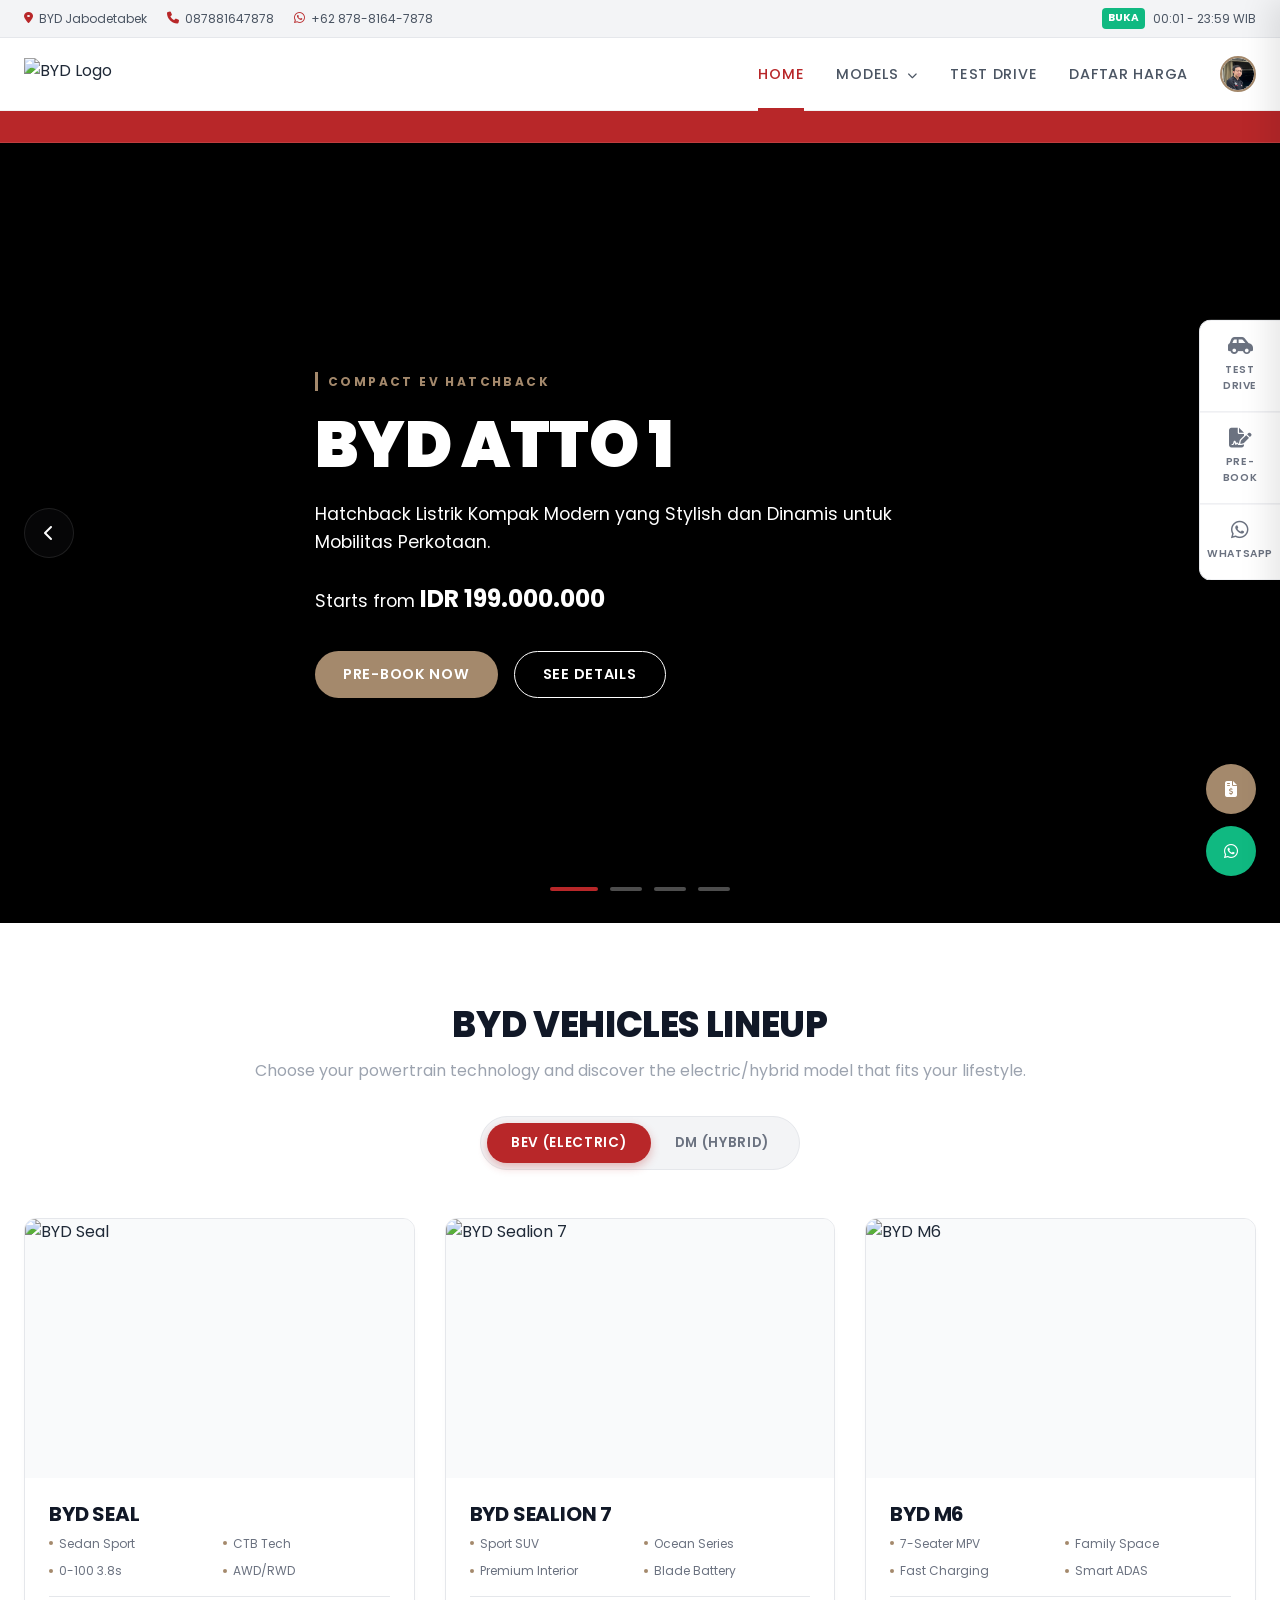
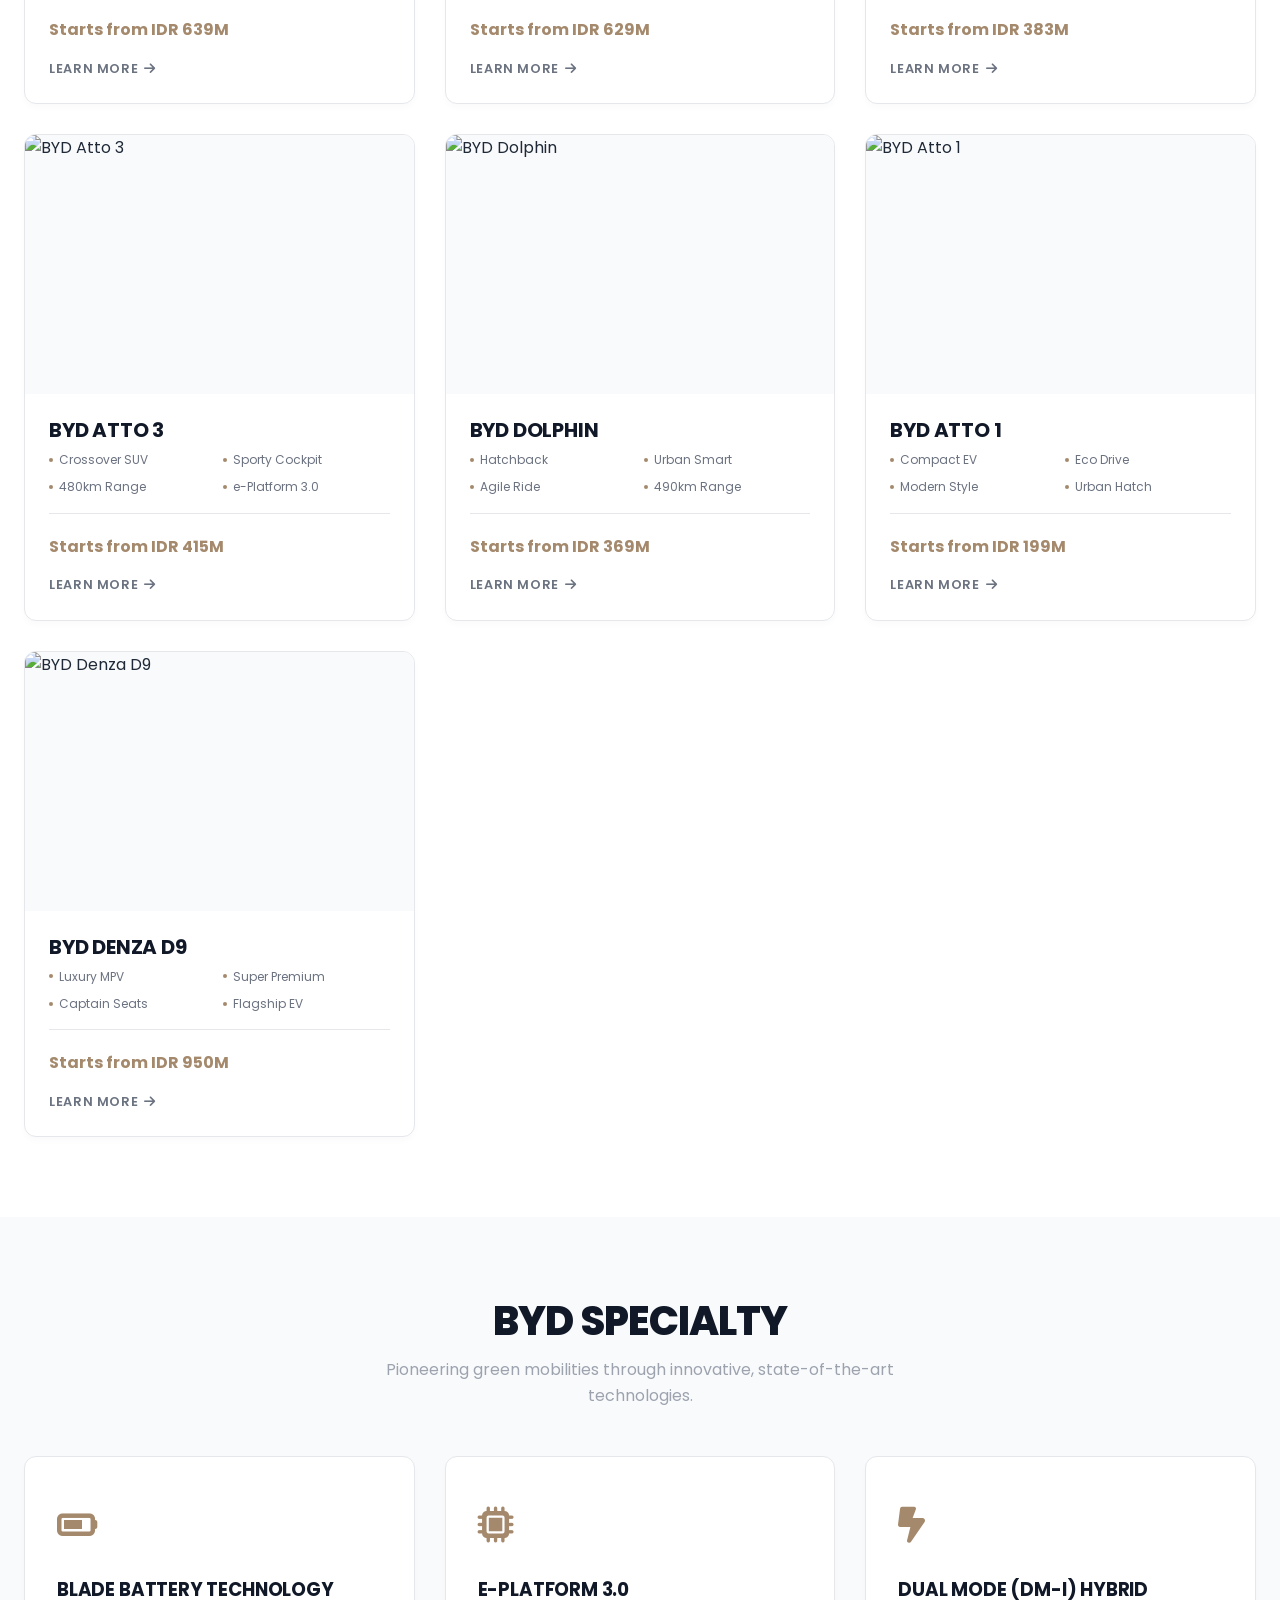
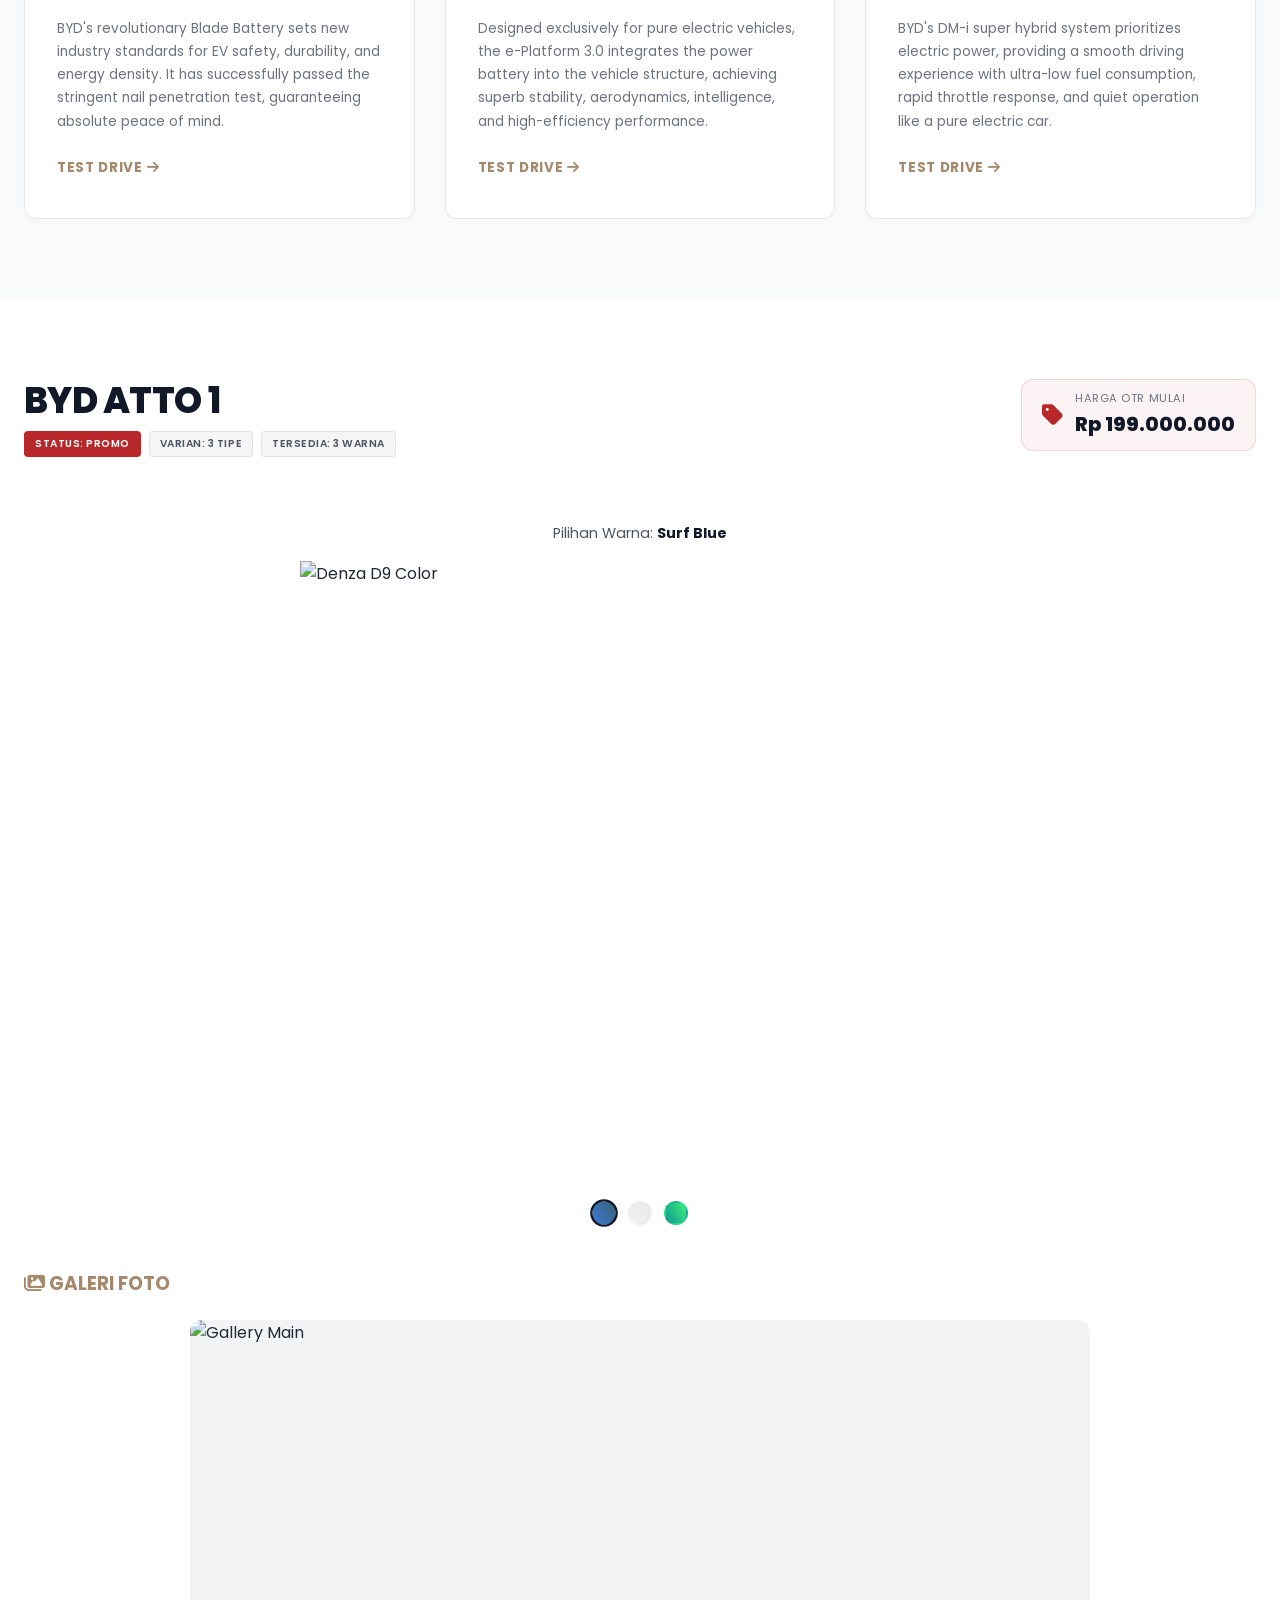
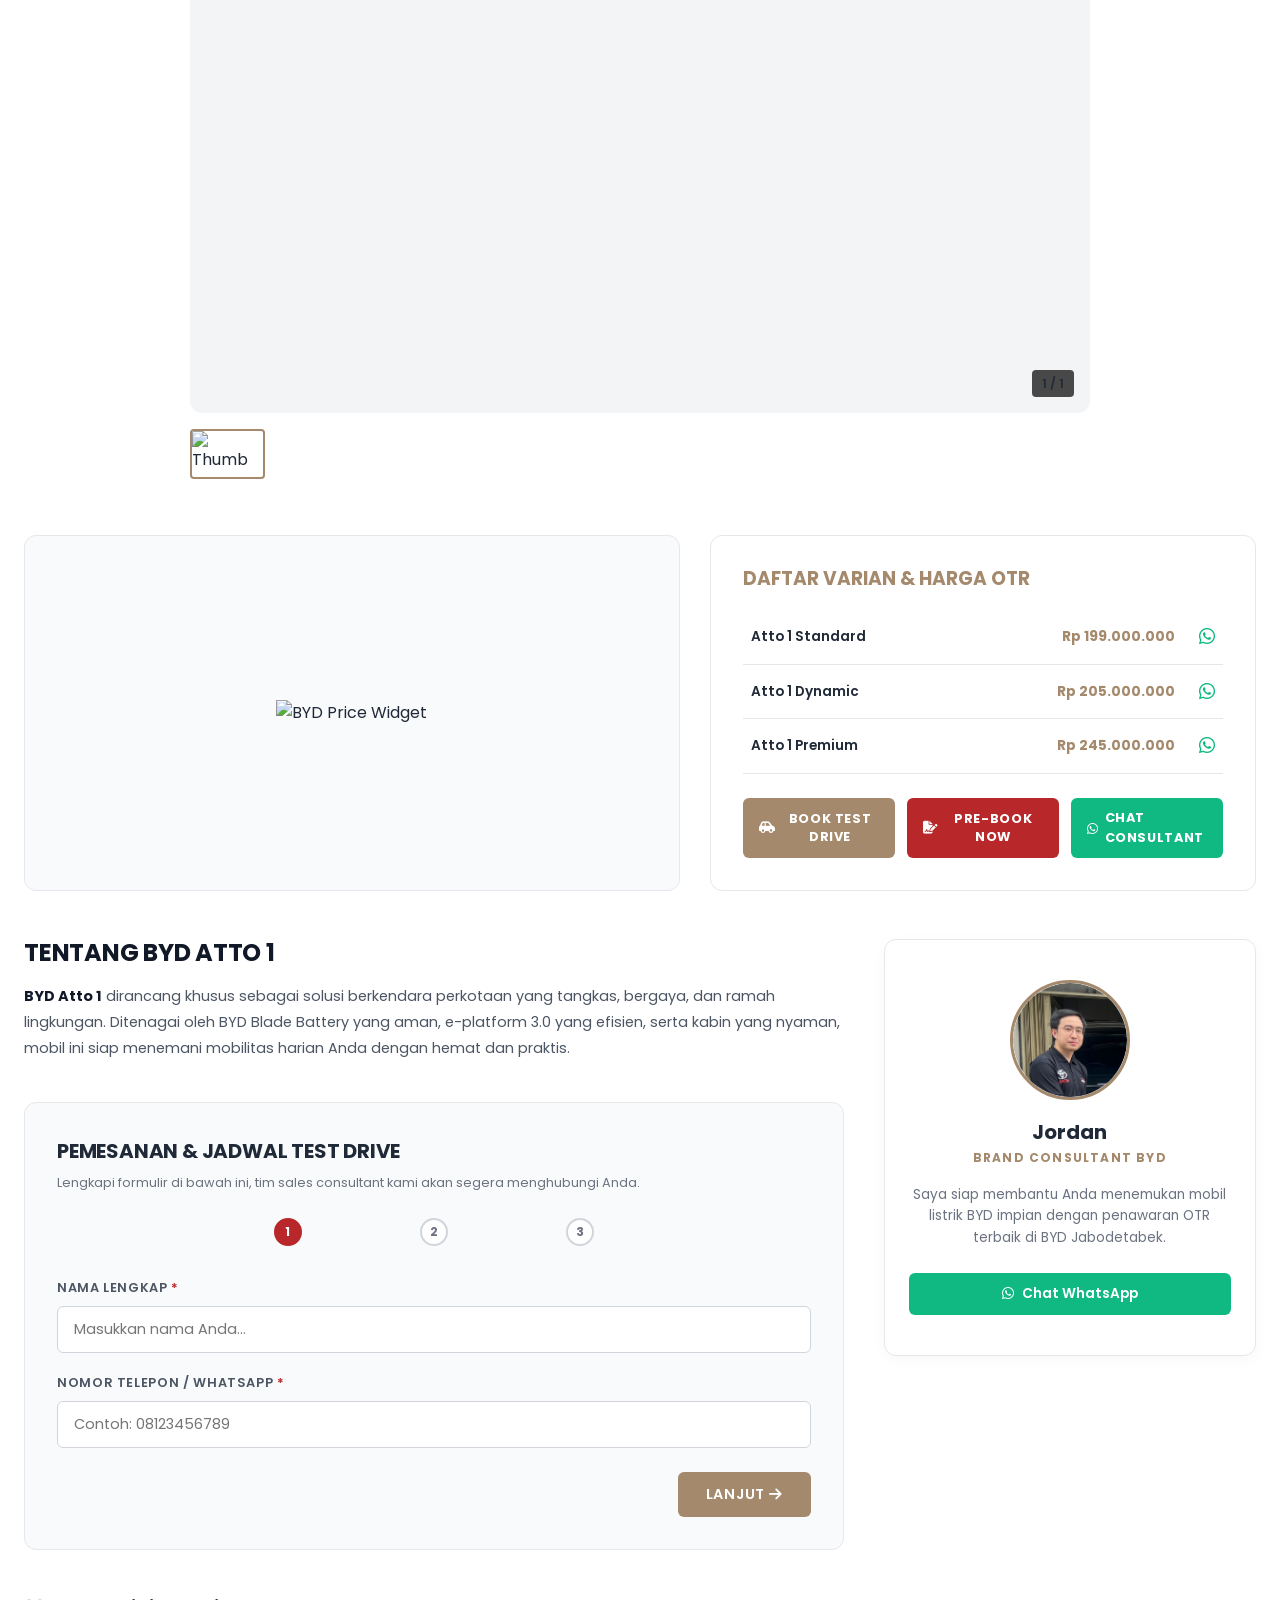
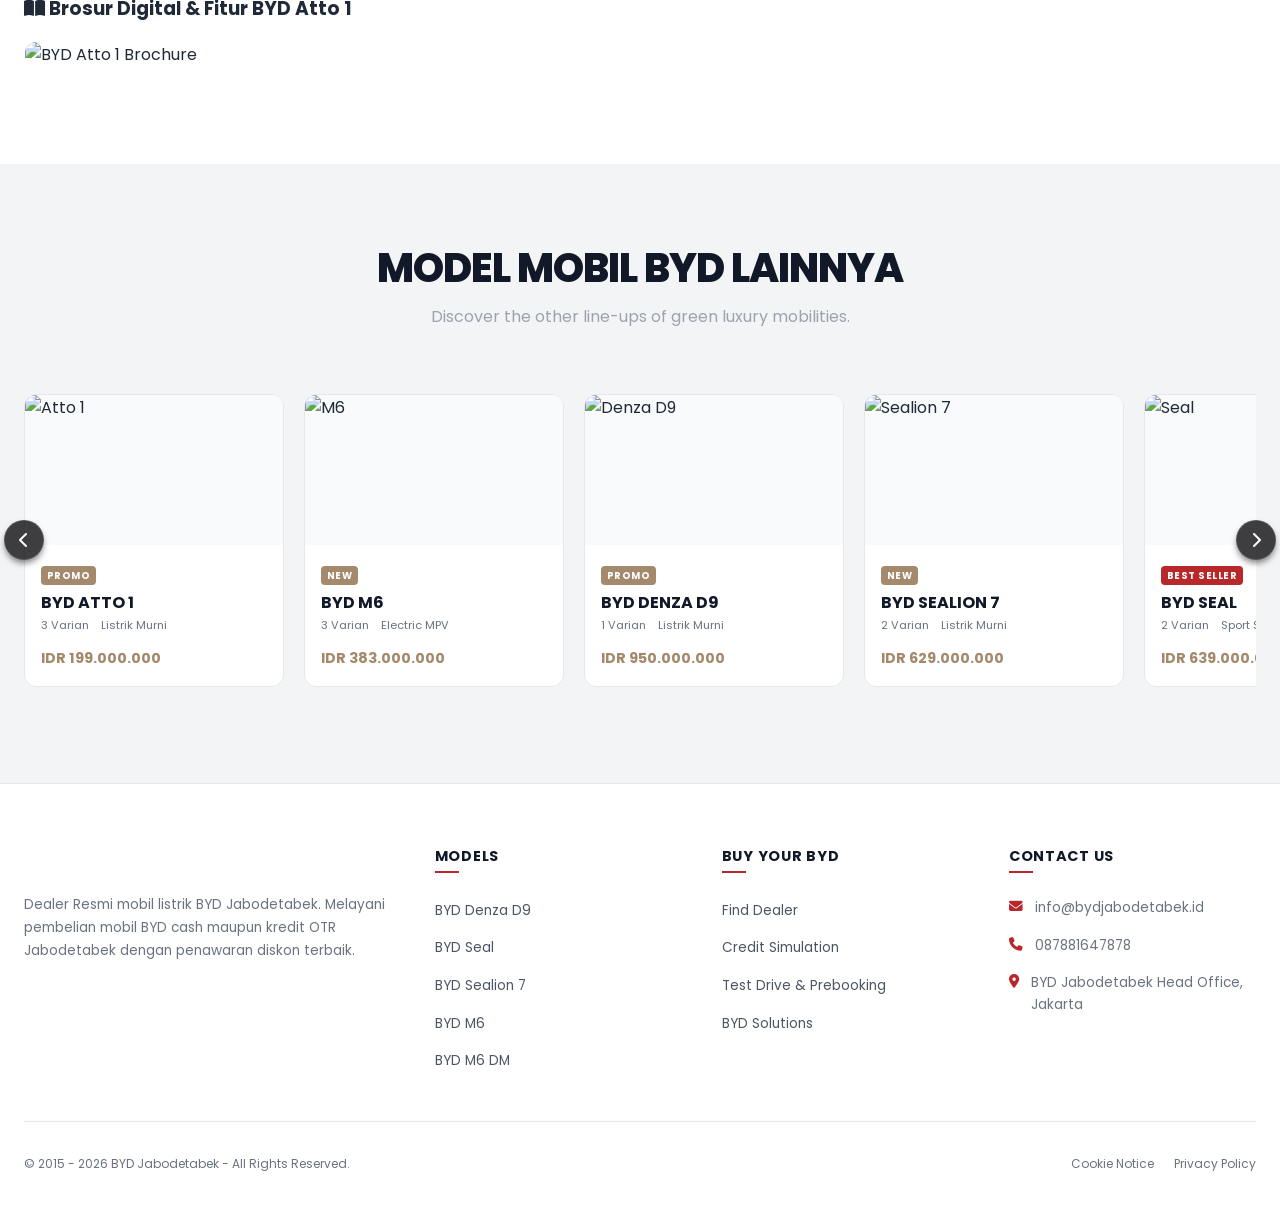
==== commit 9eeb27eb: "Simplify top menu and convert service select to option buttons" ====
--- a/index.html
+++ b/index.html
@@ -148,23 +148,8 @@
                     </div>
                 </li>
                 
-                <!-- Mega Dropdown Buy Your BYD (Chery Style) -->
-                <li class="nav-item has-children">
-                    <a href="#">Buy Your BYD <i class="fa-solid fa-chevron-down" style="font-size: 10px;"></i></a>
-                    <div class="mega-menu" style="width: 250px;">
-                        <ul class="mega-list">
-                            <li><a href="#form-booking"><span class="name">Find BYD Dealer</span></a></li>
-                            <li><a href="#form-booking"><span class="name">Credit Program & Simulation</span></a></li>
-                            <li><a href="#form-booking"><span class="name">Test Drive & Prebooking</span></a></li>
-                            <li><a href="#" class="open-pricelist"><span class="name">BYD Solutions</span></a></li>
-                        </ul>
-                    </div>
-                </li>
-                
                 <li class="nav-item"><a href="#form-booking">Test Drive</a></li>
-                <li class="nav-item"><a href="#form-booking">Simulasi Kredit</a></li>
                 <li class="nav-item"><a href="#" class="open-pricelist">Daftar Harga</a></li>
-                <li class="nav-item"><a href="#contact-footer">Kontak</a></li>
                 
                 <li class="nav-agent">
                     <div class="agent-mini-pic">
@@ -592,11 +577,17 @@
                             <!-- STEP 2: Product Info -->
                             <div class="form-step" data-step="2">
                                 <div class="form-group">
-                                    <label for="form-service">Tipe Layanan <span style="color: var(--primary);">*</span></label>
-                                    <select id="form-service" class="form-control" required>
-                                        <option value="Test Drive">Jadwalkan Test Drive</option>
-                                        <option value="Pre-Book">Pre-Book / Pemesanan</option>
-                                    </select>
+                                    <label>Tipe Layanan <span style="color: var(--primary);">*</span></label>
+                                    <div class="radio-group">
+                                        <label class="radio-option selected">
+                                            <input type="radio" name="form_service" value="Test Drive" checked>
+                                            <span><i class="fa-solid fa-car"></i> Test Drive</span>
+                                        </label>
+                                        <label class="radio-option">
+                                            <input type="radio" name="form_service" value="Pre-Book">
+                                            <span><i class="fa-solid fa-file-invoice-dollar"></i> Pre-Book</span>
+                                        </label>
+                                    </div>
                                 </div>
                                 <div class="form-group">
                                     <label for="form-model">Pilih Model Mobil <span style="color: var(--primary);">*</span></label>
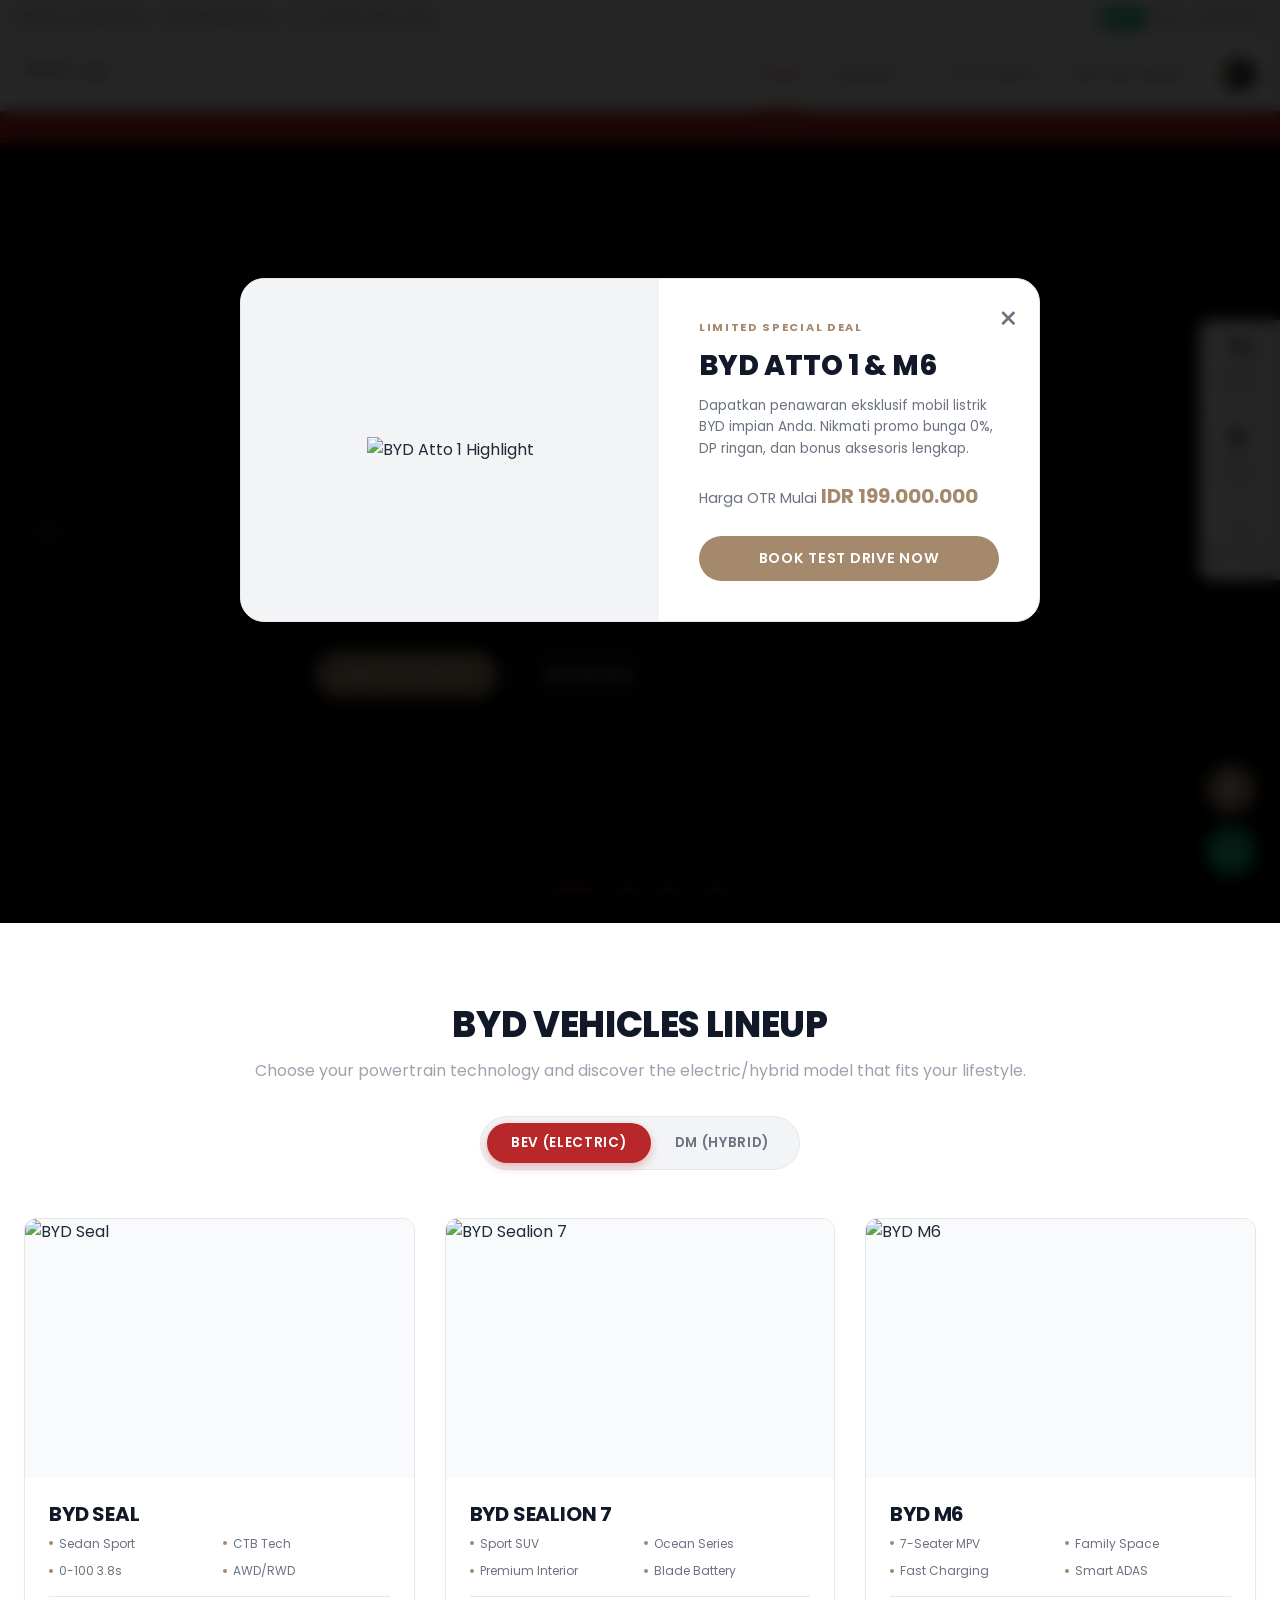
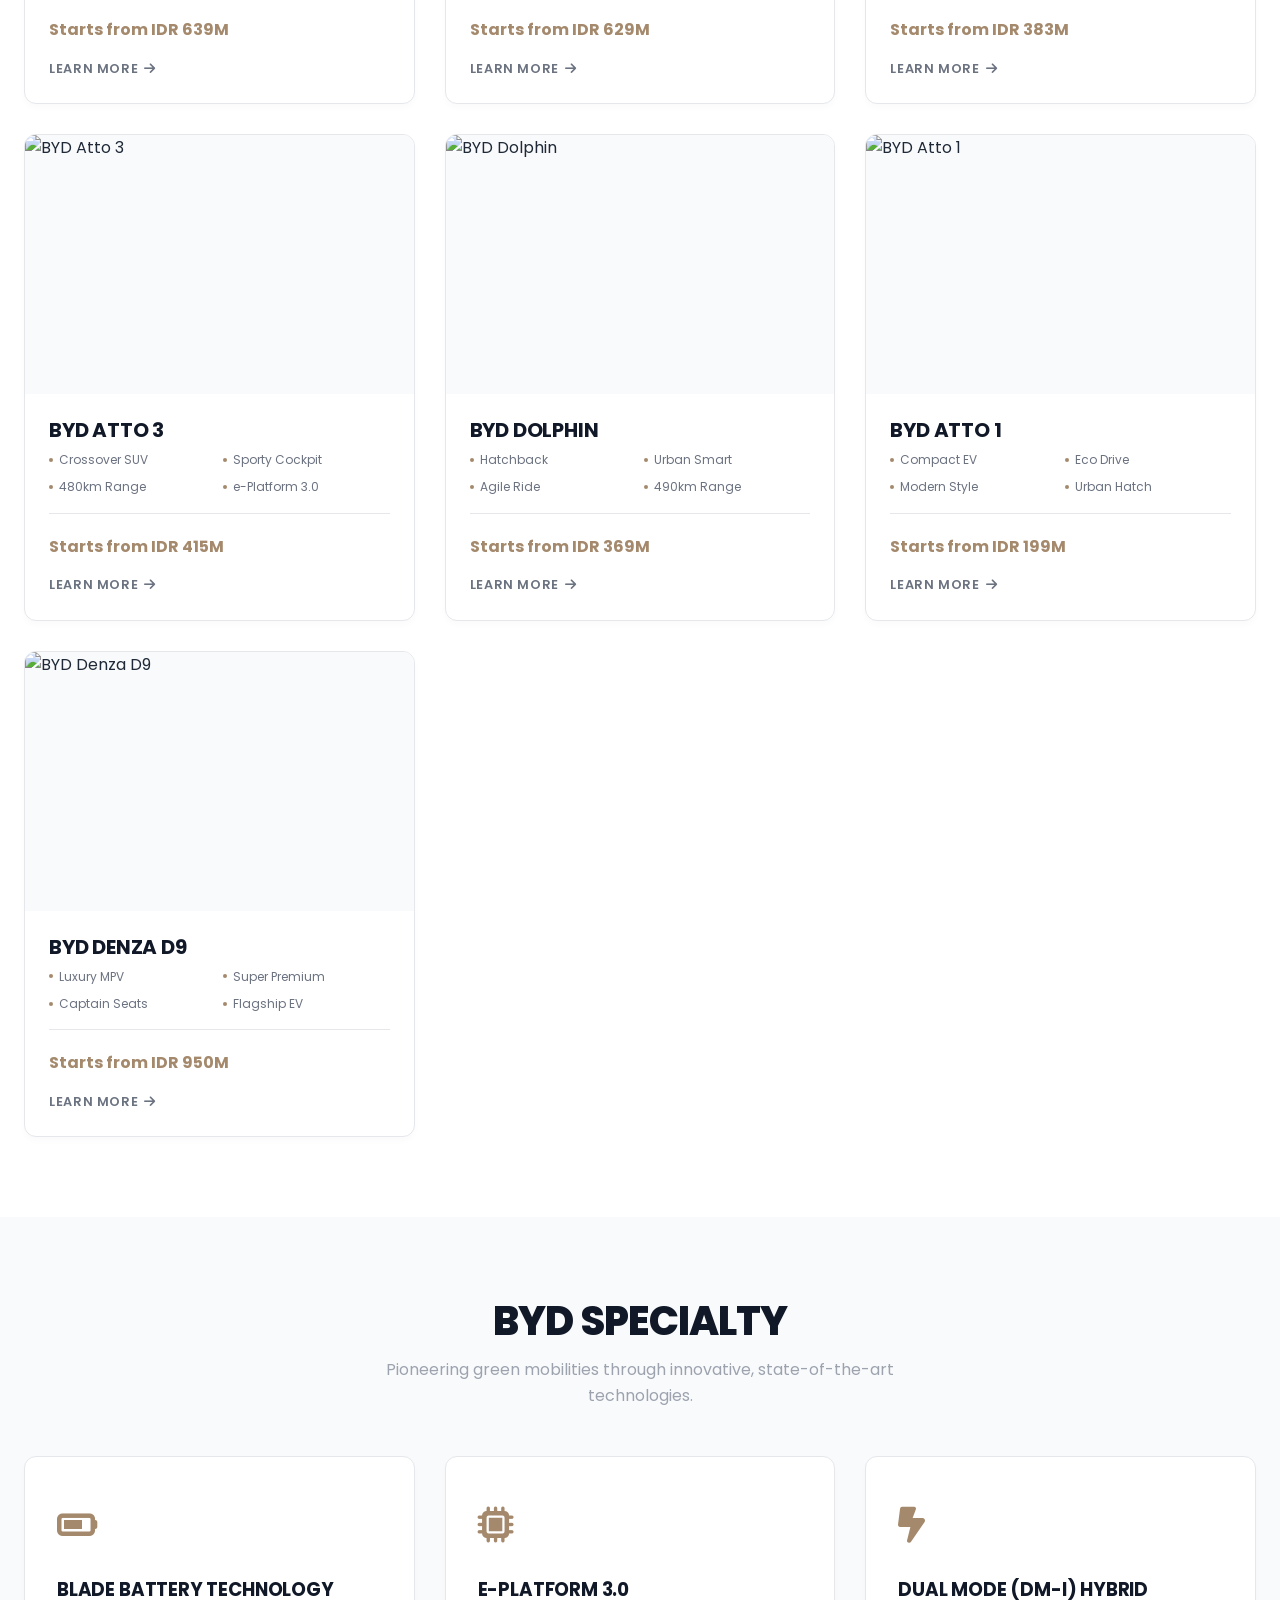
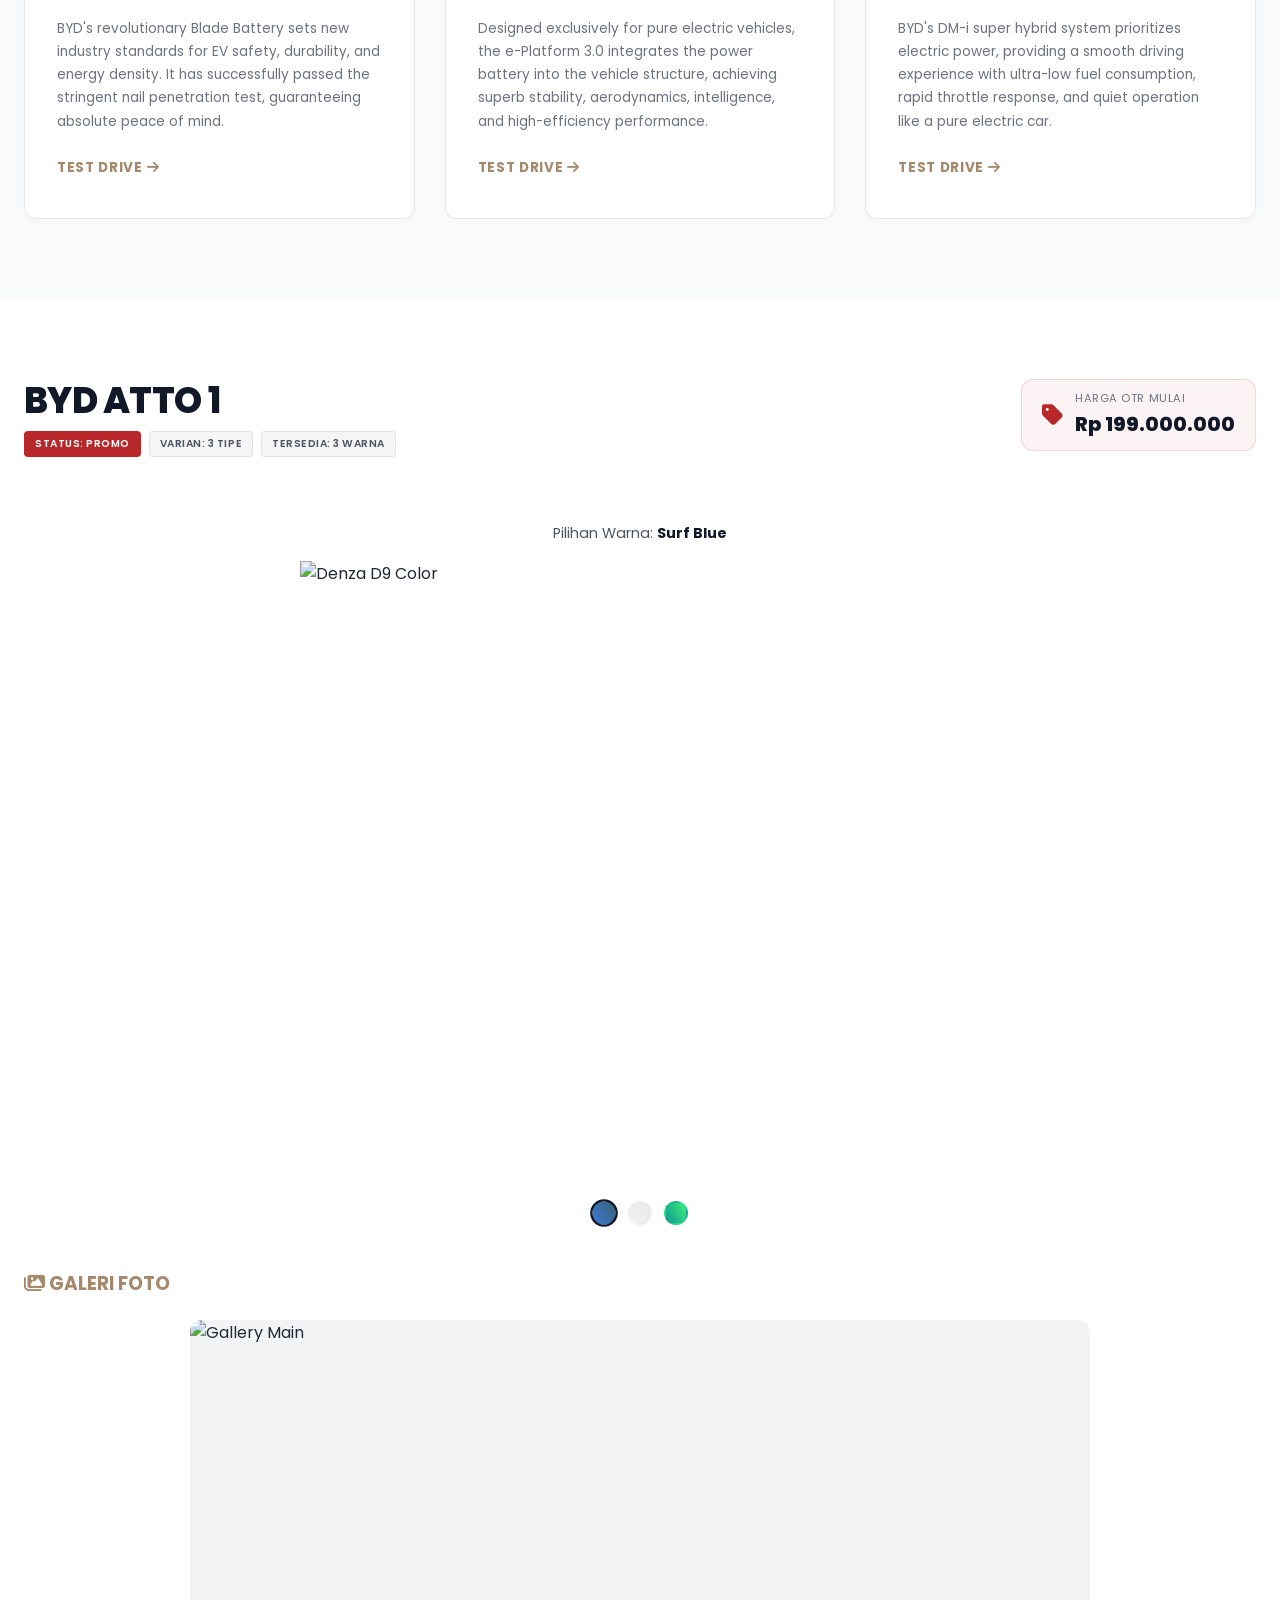
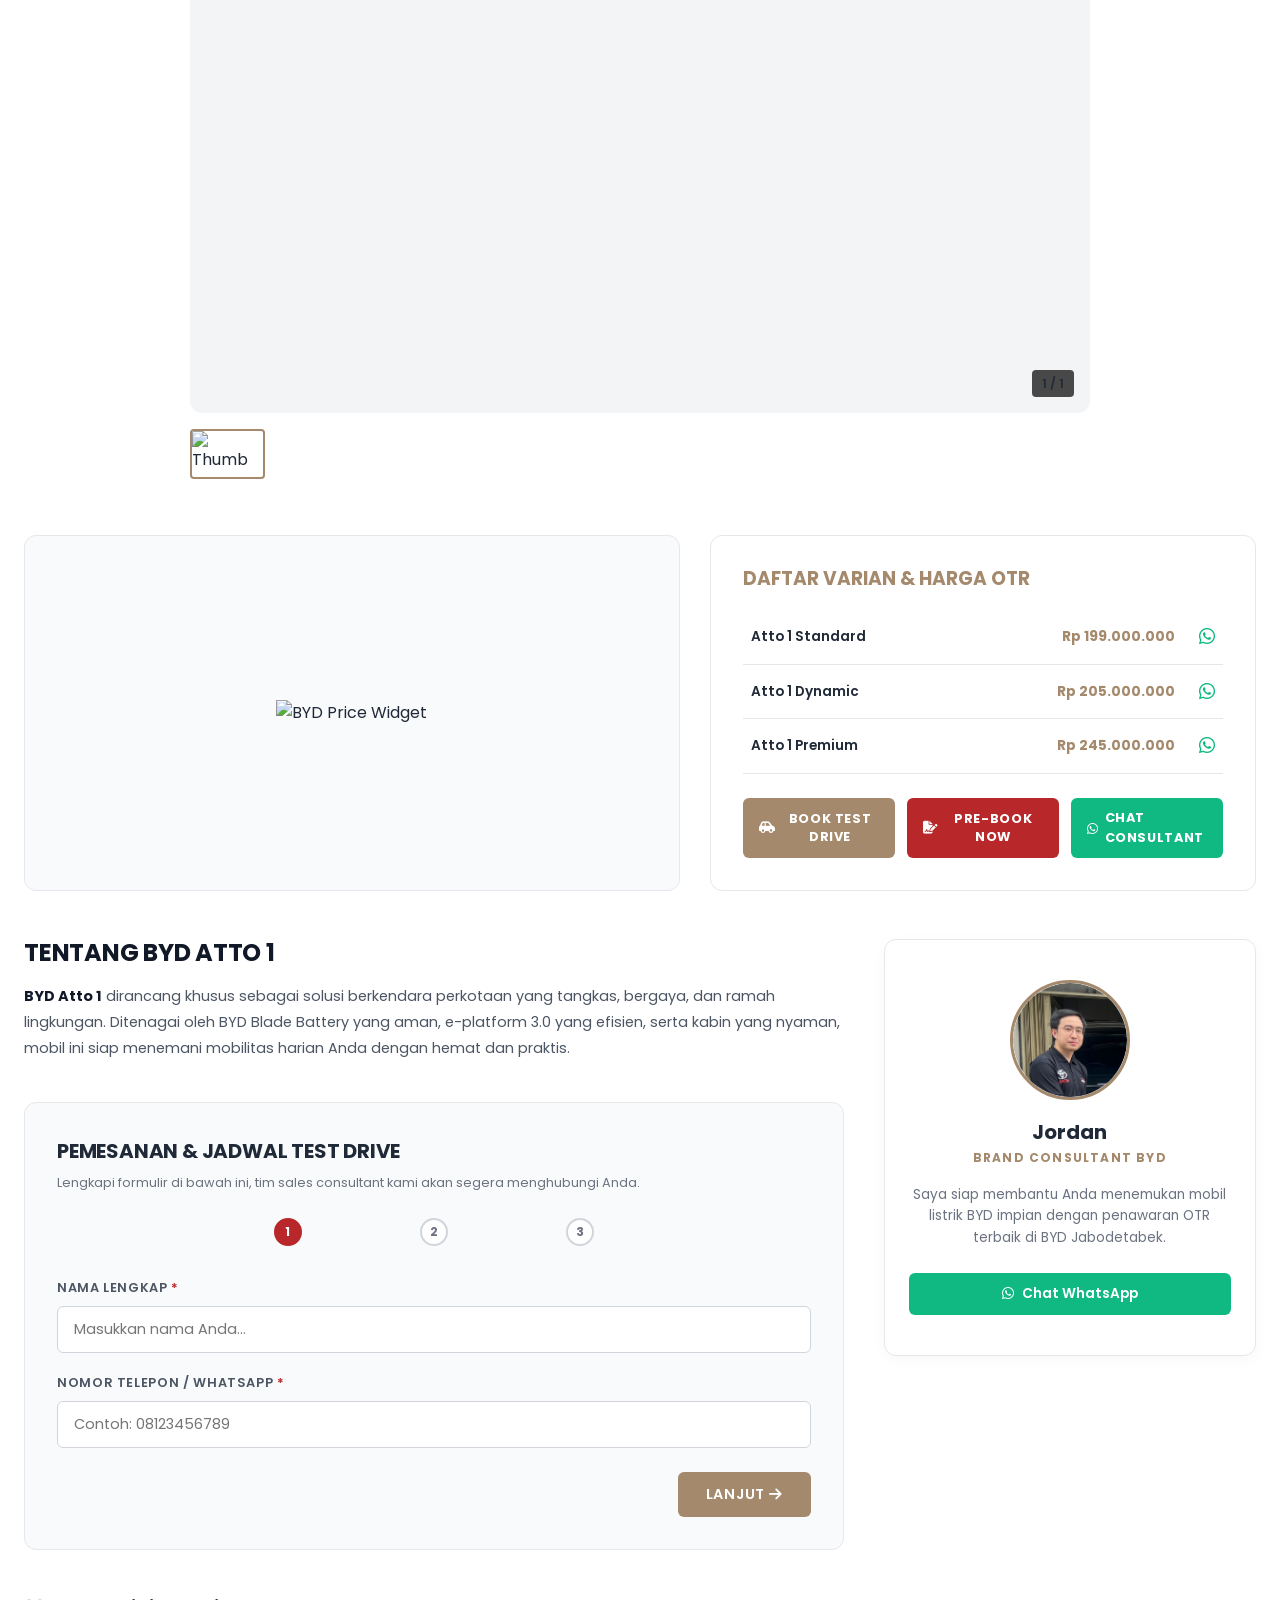
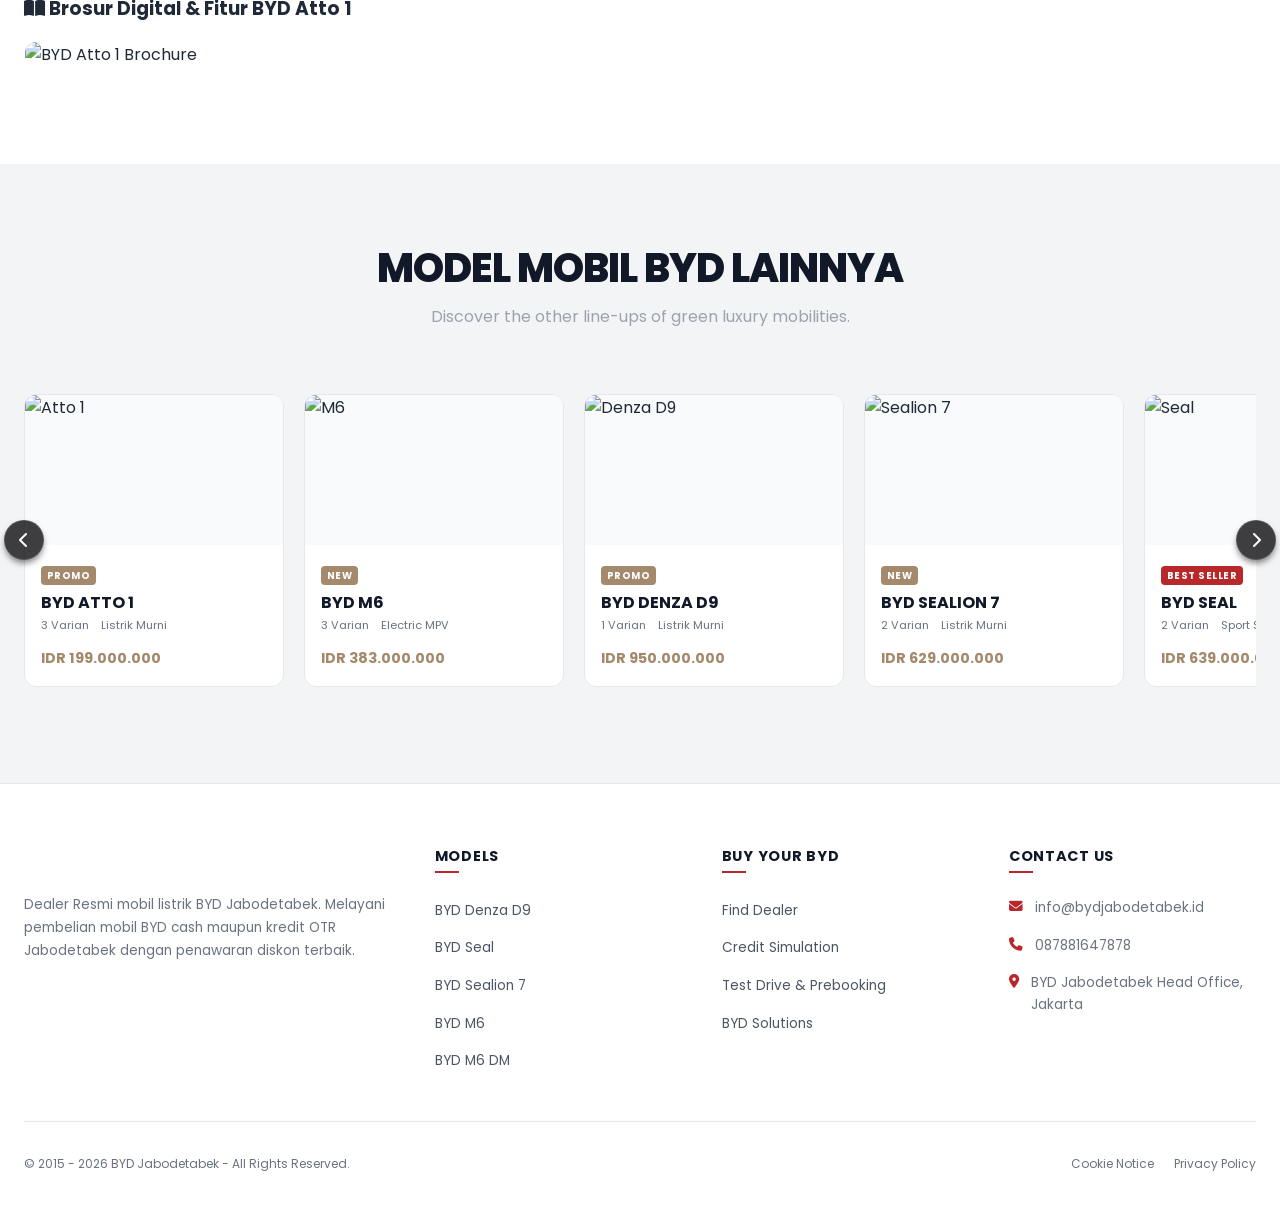
==== commit 72cc1477: "feat: update Google Analytics tag ID to G-0NQXQ26FHS" ====
--- a/index.html
+++ b/index.html
@@ -1,6 +1,16 @@
 <!DOCTYPE html>
 <html lang="id">
 <head>
+    <!-- Google tag (gtag.js) -->
+    <script async src="https://www.googletagmanager.com/gtag/js?id=G-0NQXQ26FHS"></script>
+    <script>
+      window.dataLayer = window.dataLayer || [];
+      function gtag(){dataLayer.push(arguments);}
+      gtag('js', new Date());
+
+      gtag('config', 'G-0NQXQ26FHS');
+    </script>
+    
     <meta charset="UTF-8">
     <meta name="viewport" content="width=device-width, initial-scale=1.0">
     <title>BYD Jabodetabek - Dealer Resmi Mobil Listrik BYD</title>
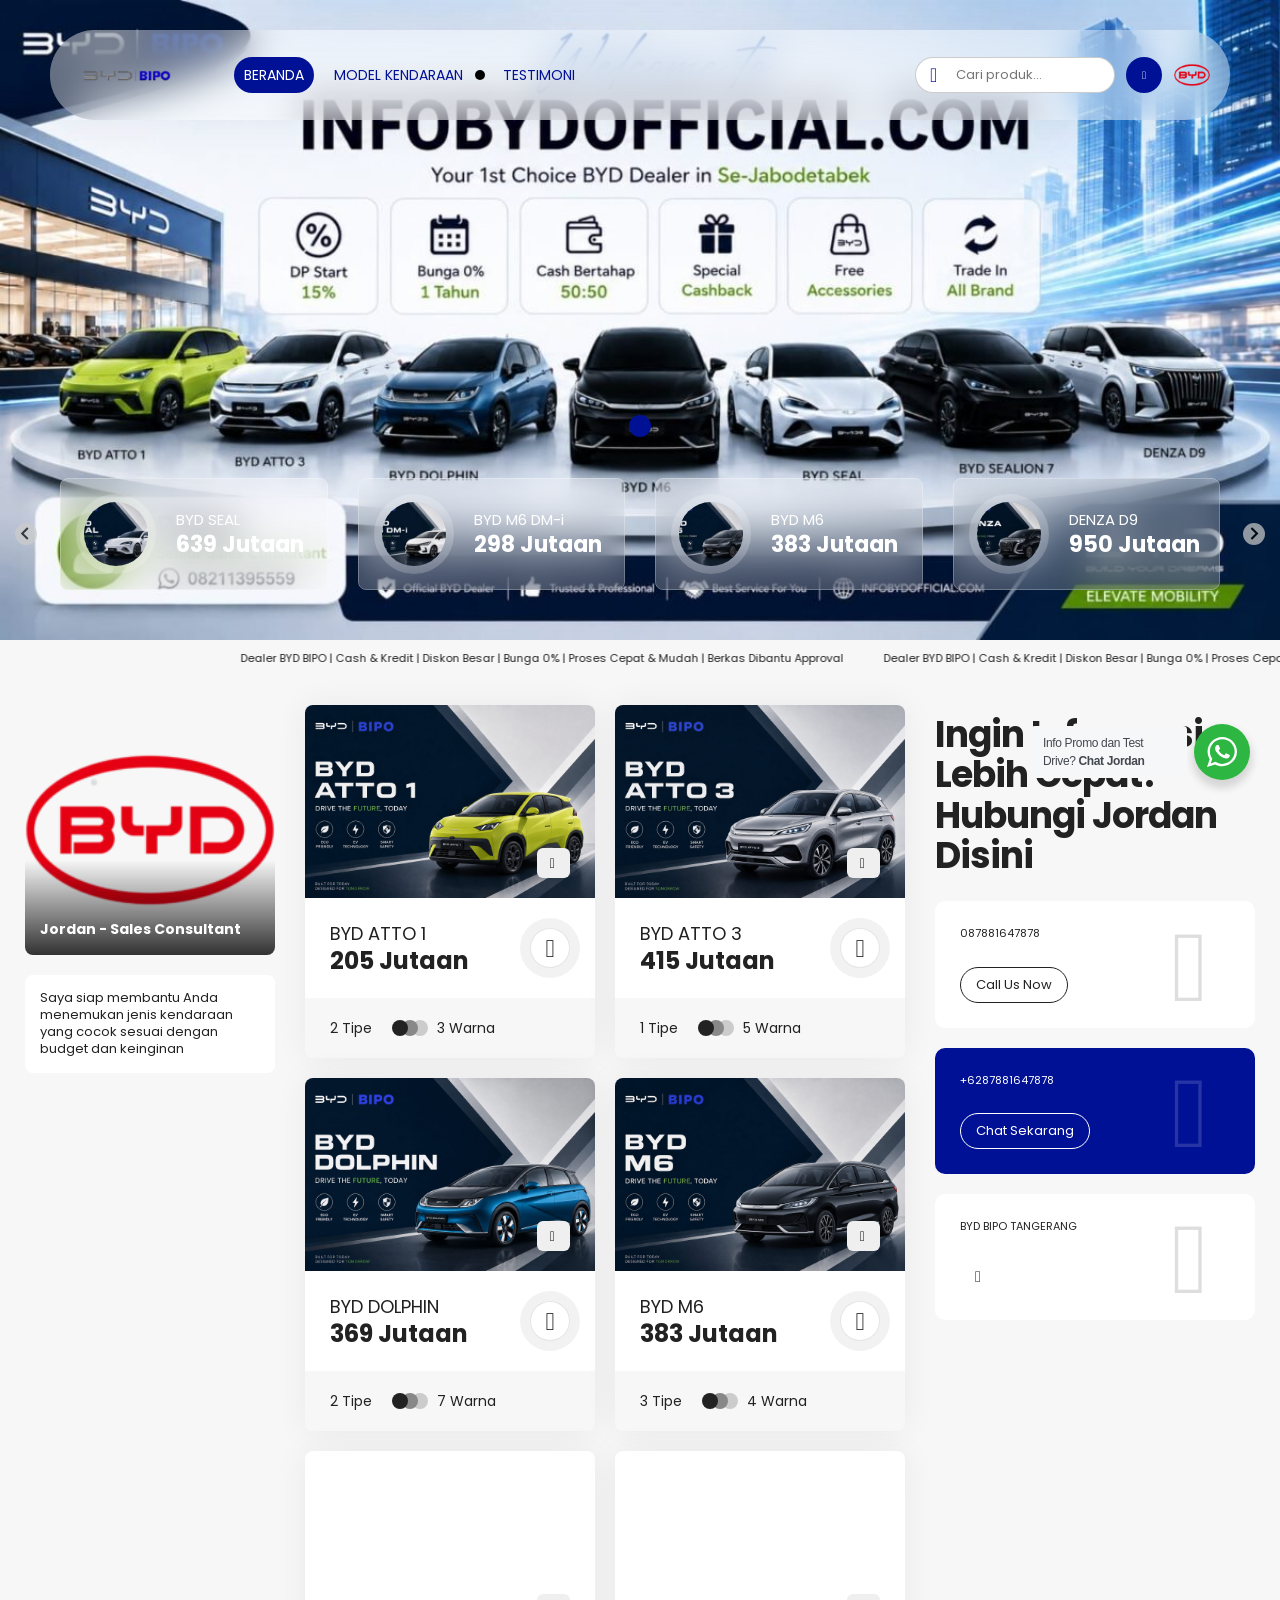
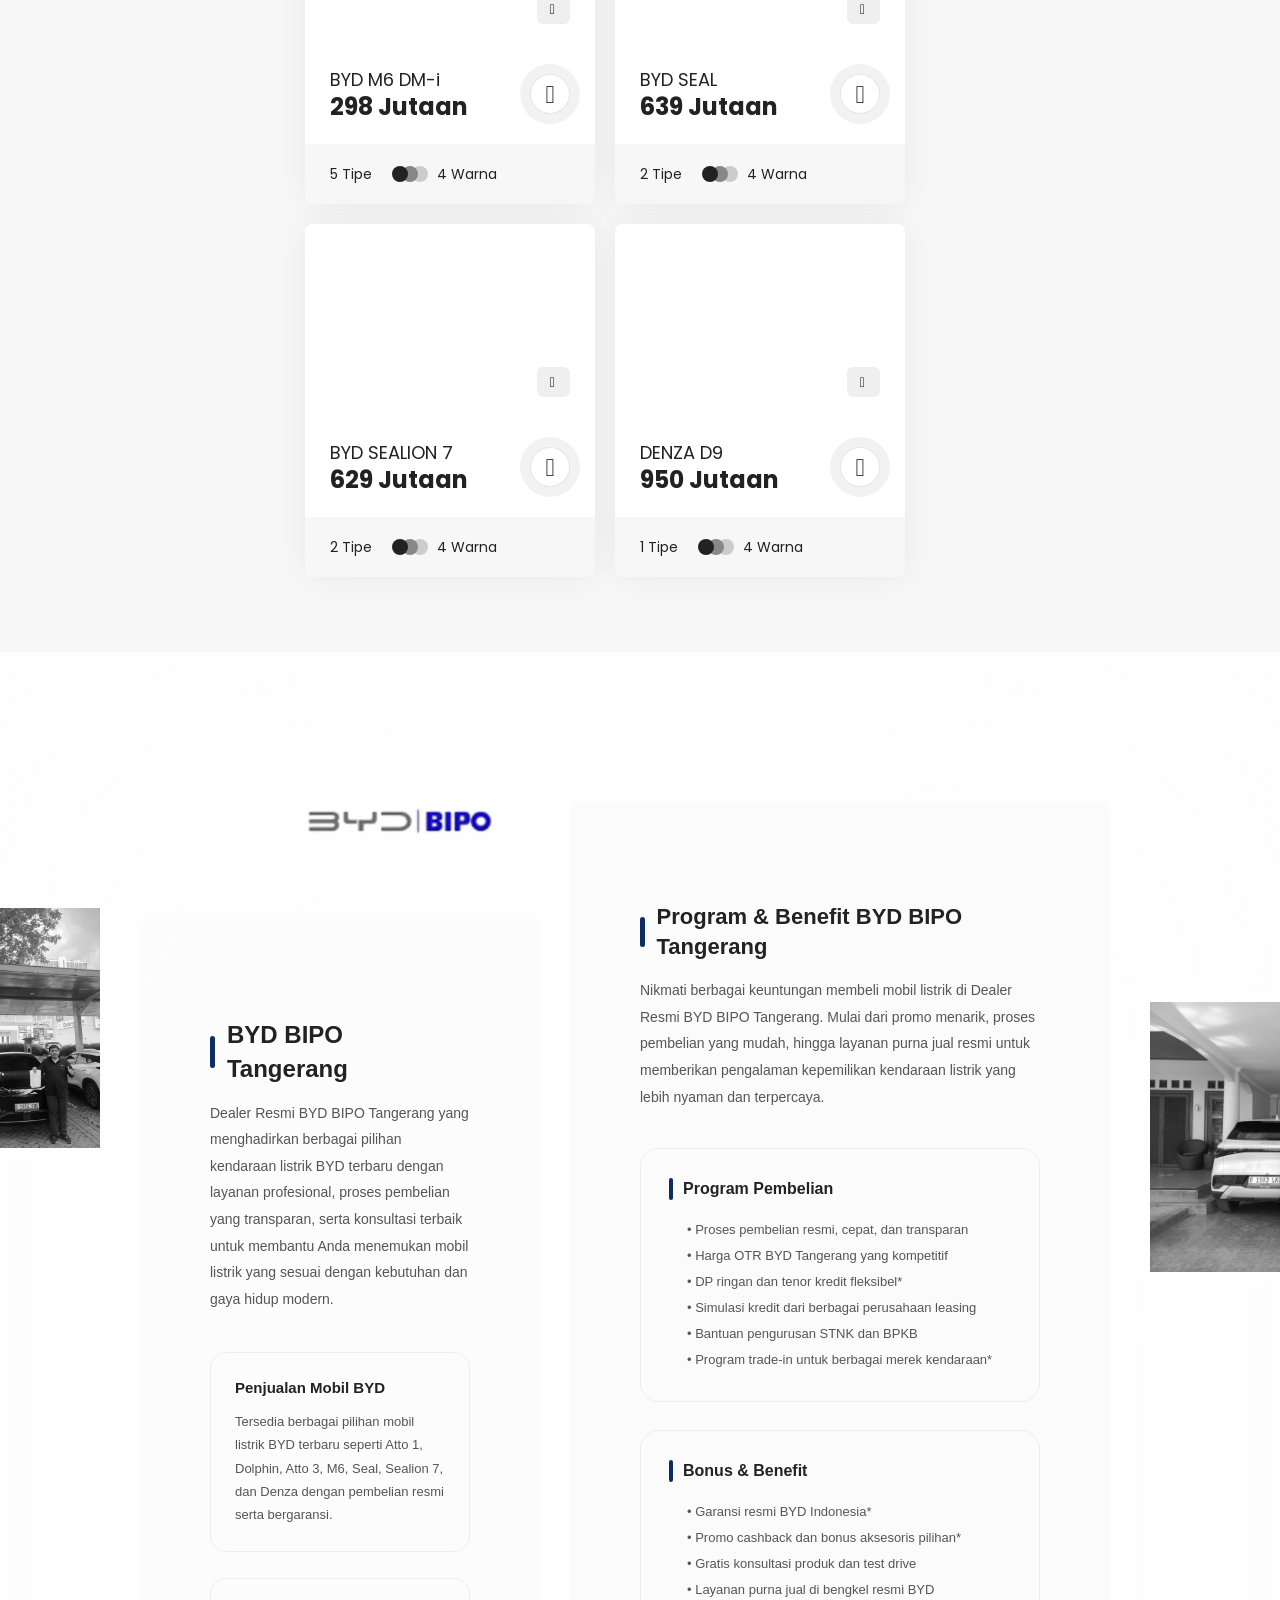
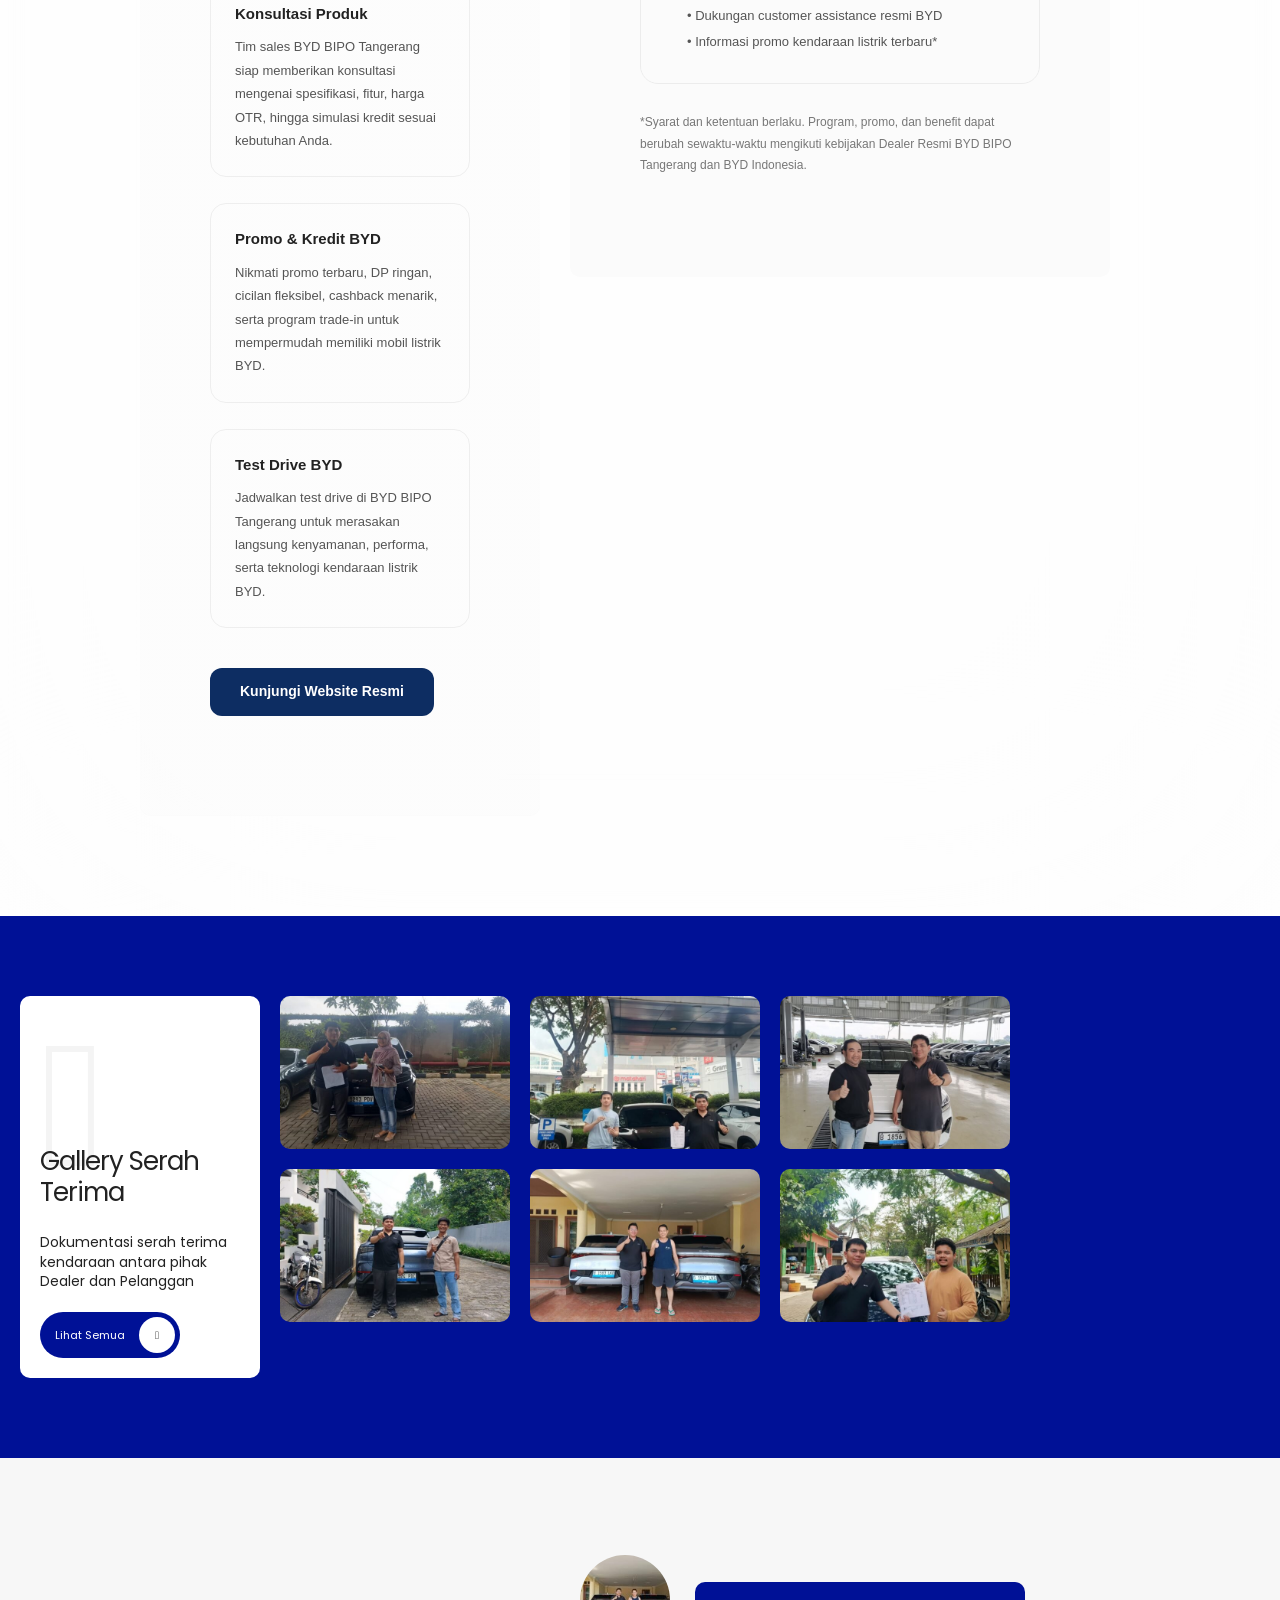
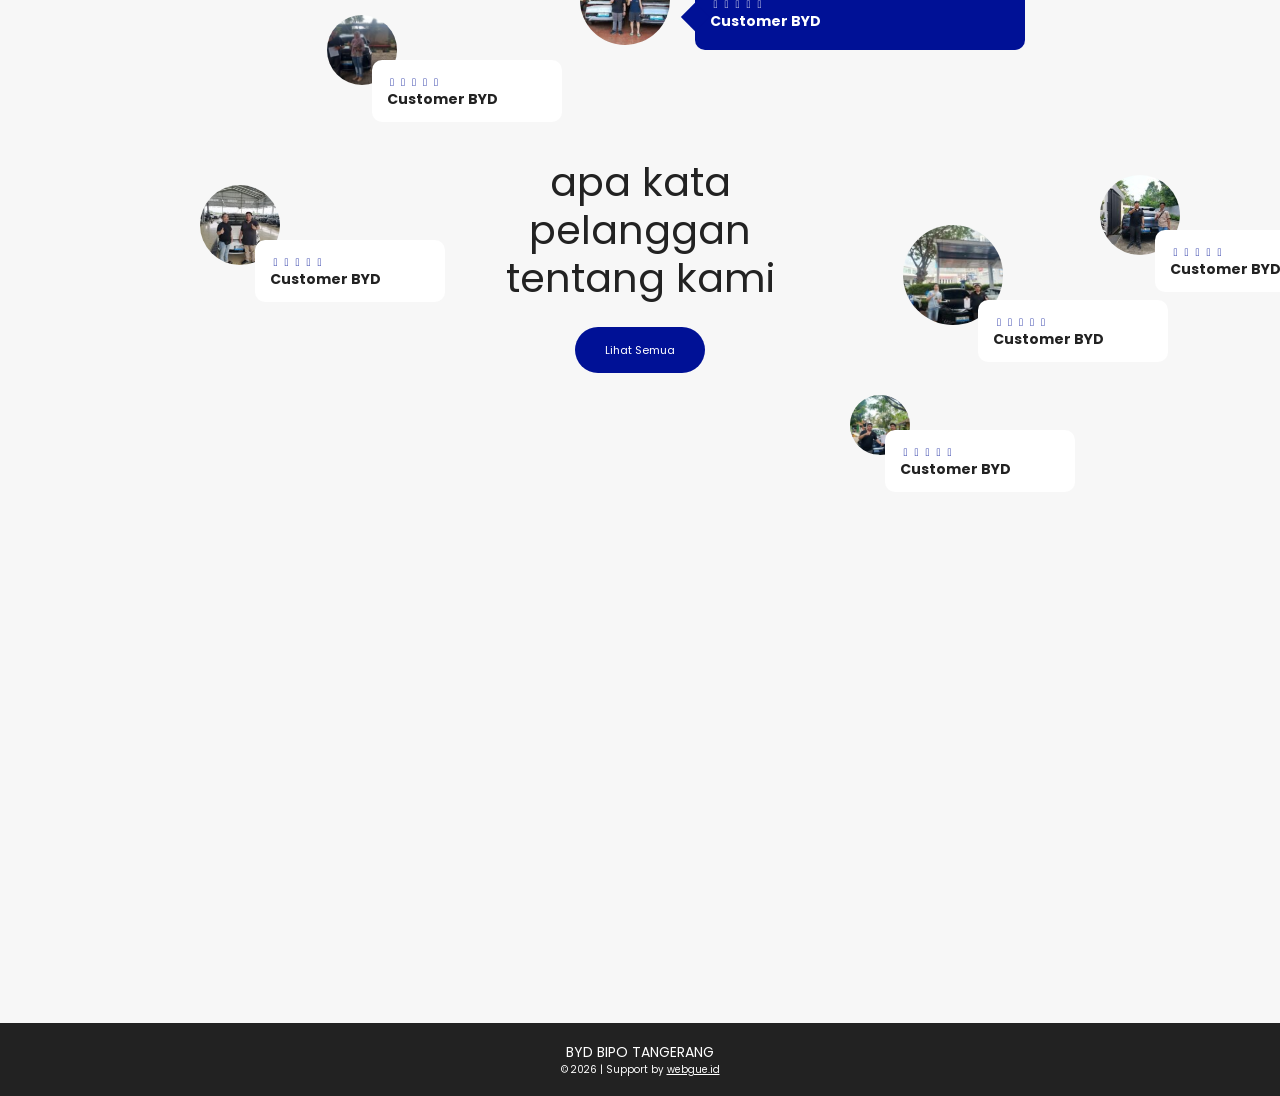
==== commit d7aca731: "Deploy replica to byd2.htsagency.id with favicon profile picture" ====
--- a/index.html
+++ b/index.html
@@ -1,1080 +1,2237 @@
+
 <!DOCTYPE html>
 <html lang="id">
-<head>
-    <!-- Google tag (gtag.js) -->
-    <script async src="https://www.googletagmanager.com/gtag/js?id=G-0NQXQ26FHS"></script>
-    <script>
-      window.dataLayer = window.dataLayer || [];
-      function gtag(){dataLayer.push(arguments);}
-      gtag('js', new Date());
-
-      gtag('config', 'G-0NQXQ26FHS');
-    </script>
-    
-    <meta charset="UTF-8">
-    <meta name="viewport" content="width=device-width, initial-scale=1.0">
-    <title>BYD Jabodetabek - Dealer Resmi Mobil Listrik BYD</title>
-    <meta name="description" content="Dapatkan promo mobil listrik BYD Atto 1, M6, Denza D9, Seal, Sealion 7, Atto 3, dan Dolphin di Jabodetabek. Hubungi Sales Consultant Jordan 087881647878.">
-    
-    <!-- Google Fonts -->
-    <link rel="preconnect" href="https://fonts.googleapis.com">
-    <link rel="preconnect" href="https://fonts.gstatic.com" crossorigin>
-    <link href="https://fonts.googleapis.com/css2?family=Poppins:wght@300;400;500;600;700;800;900&display=swap" rel="stylesheet">
-    
-    <!-- FontAwesome Icons -->
-    <link rel="stylesheet" href="https://cdnjs.cloudflare.com/ajax/libs/font-awesome/6.4.0/css/all.min.css">
-    
-    <!-- Stylesheets -->
-    <link rel="stylesheet" href="style.css?v=2">
-</head>
-<body>
-
-    <!-- TOPBAR -->
-    <div class="topbar">
-        <div class="container topbar-content">
-            <div class="topbar-left">
-                <div class="topbar-item">
-                    <i class="fa-solid fa-map-marker-alt"></i>
-                    <span>BYD Jabodetabek</span>
-                </div>
-                <div class="topbar-item">
-                    <i class="fa-solid fa-phone"></i>
-                    <a href="tel:087881647878">087881647878</a>
-                </div>
-                <div class="topbar-item">
-                    <i class="fa-brands fa-whatsapp"></i>
-                    <a href="https://wa.me/6287881647878/?text=Saya%20tertarik%20dengan%20BYD%20Denza%20D9" target="_blank">+62 878-8164-7878</a>
-                </div>
-            </div>
-            <div class="topbar-right">
-                <span class="badge-open">BUKA</span>
-                <span>00:01 - 23:59 WIB</span>
-            </div>
-        </div>
+	<head>
+		<meta charset="UTF-8" />
+		<meta name="viewport" content="width=device-width, initial-scale=1.0, maximum-scale=5.0, user-scalable=yes" />
+		<meta name="description" content="Informasi Program Promo, Paket Kredit dan Harga Terbaru BYD Tangerang" />
+<link rel="profile" href="https://gmpg.org/xfn/11" />
+<meta property="og:locale" content="id_ID" />
+<meta property="og:type" content="website" />
+<meta property="og:title" content="BYD Tangerang | Dealer Resmi, Harga &amp; Promo Terbaru" />
+<meta property="og:description" content="Informasi Program Promo, Paket Kredit dan Harga Terbaru BYD Tangerang" />
+<meta property="og:url" content="https://byd2.htsagency.id" />
+<meta property="og:site_name" content="BYD Tangerang | Dealer Resmi, Harga &amp; Promo Terbaru" />
+<meta name="twitter:card" content="summary_large_image" />
+<meta name="twitter:title" content="BYD Tangerang | Dealer Resmi, Harga &amp; Promo Terbaru" />
+<meta name="twitter:description" content="Informasi Program Promo, Paket Kredit dan Harga Terbaru BYD Tangerang" />
+<meta property="og:image" content="byd-favicon.webp" /><meta property="og:image:secure_url" content="byd-favicon.webp" /><meta name="twitter:image" content="byd-favicon.webp" /><link rel="preconnect" href="https://fonts.googleapis.com">
+<link rel="preconnect" href="https://fonts.gstatic.com" crossorigin>
+<link href="https://fonts.googleapis.com/css2?family=Poppins:wght@300;400;500;700&display=swap" rel="stylesheet"><title>BYD Tangerang | Dealer Resmi, Harga &amp; Promo Terbaru</title>
+<meta name='robots' content='max-image-preview:large' />
+<link rel='dns-prefetch' href='//www.googletagmanager.com' />
+<link rel='dns-prefetch' href='//fonts.googleapis.com' />
+<link rel="alternate" type="application/rss+xml" title="BYD Tangerang | Dealer Resmi, Harga &amp; Promo Terbaru &raquo; Feed" href="https://byd2.htsagency.id/feed/" />
+<link rel="alternate" type="application/rss+xml" title="BYD Tangerang | Dealer Resmi, Harga &amp; Promo Terbaru &raquo; Umpan Komentar" href="https://byd2.htsagency.id/comments/feed/" />
+<style id="wp-img-auto-sizes-contain-inline-css">
+img:is([sizes=auto i],[sizes^="auto," i]){contain-intrinsic-size:3000px 1500px}
+/*# sourceURL=wp-img-auto-sizes-contain-inline-css */
+</style>
+<link rel="stylesheet preload" as="style" href="wp-content/plugins/litespeed-cache/assets/css/litespeed-dummy.css?ver=7.0" media="all"><style id="wp-emoji-styles-inline-css">
+
+	img.wp-smiley, img.emoji {
+		display: inline !important;
+		border: none !important;
+		box-shadow: none !important;
+		height: 1em !important;
+		width: 1em !important;
+		margin: 0 0.07em !important;
+		vertical-align: -0.1em !important;
+		background: none !important;
+		padding: 0 !important;
+	}
+/*# sourceURL=wp-emoji-styles-inline-css */
+</style>
+<style id="wp-block-library-inline-css">
+:root{--wp-block-synced-color:#7a00df;--wp-block-synced-color--rgb:122,0,223;--wp-bound-block-color:var(--wp-block-synced-color);--wp-editor-canvas-background:#ddd;--wp-admin-theme-color:#007cba;--wp-admin-theme-color--rgb:0,124,186;--wp-admin-theme-color-darker-10:#006ba1;--wp-admin-theme-color-darker-10--rgb:0,107,160.5;--wp-admin-theme-color-darker-20:#005a87;--wp-admin-theme-color-darker-20--rgb:0,90,135;--wp-admin-border-width-focus:2px}@media (min-resolution:192dpi){:root{--wp-admin-border-width-focus:1.5px}}.wp-element-button{cursor:pointer}:root .has-very-light-gray-background-color{background-color:#eee}:root .has-very-dark-gray-background-color{background-color:#313131}:root .has-very-light-gray-color{color:#eee}:root .has-very-dark-gray-color{color:#313131}:root .has-vivid-green-cyan-to-vivid-cyan-blue-gradient-background{background:linear-gradient(135deg,#00d084,#0693e3)}:root .has-purple-crush-gradient-background{background:linear-gradient(135deg,#34e2e4,#4721fb 50%,#ab1dfe)}:root .has-hazy-dawn-gradient-background{background:linear-gradient(135deg,#faaca8,#dad0ec)}:root .has-subdued-olive-gradient-background{background:linear-gradient(135deg,#fafae1,#67a671)}:root .has-atomic-cream-gradient-background{background:linear-gradient(135deg,#fdd79a,#004a59)}:root .has-nightshade-gradient-background{background:linear-gradient(135deg,#330968,#31cdcf)}:root .has-midnight-gradient-background{background:linear-gradient(135deg,#020381,#2874fc)}:root{--wp--preset--font-size--normal:16px;--wp--preset--font-size--huge:42px}.has-regular-font-size{font-size:1em}.has-larger-font-size{font-size:2.625em}.has-normal-font-size{font-size:var(--wp--preset--font-size--normal)}.has-huge-font-size{font-size:var(--wp--preset--font-size--huge)}:root .has-text-align-center{text-align:center}:root .has-text-align-left{text-align:left}:root .has-text-align-right{text-align:right}.has-fit-text{white-space:nowrap!important}#end-resizable-editor-section{display:none}.aligncenter{clear:both}.items-justified-left{justify-content:flex-start}.items-justified-center{justify-content:center}.items-justified-right{justify-content:flex-end}.items-justified-space-between{justify-content:space-between}.screen-reader-text{word-wrap:normal!important;border:0;clip-path:inset(50%);height:1px;margin:-1px;overflow:hidden;padding:0;position:absolute;width:1px}.screen-reader-text:focus{background-color:#ddd;clip-path:none;color:#444;display:block;font-size:1em;height:auto;left:5px;line-height:normal;padding:15px 23px 14px;text-decoration:none;top:5px;width:auto;z-index:100000}html :where(.has-border-color){border-style:solid}html :where([style*=border-color]){border-style:solid}html :where([style*=border-top-color]){border-top-style:solid}html :where([style*=border-right-color]){border-right-style:solid}html :where([style*=border-bottom-color]){border-bottom-style:solid}html :where([style*=border-left-color]){border-left-style:solid}html :where([style*=border-width]){border-style:solid}html :where([style*=border-top-width]){border-top-style:solid}html :where([style*=border-right-width]){border-right-style:solid}html :where([style*=border-bottom-width]){border-bottom-style:solid}html :where([style*=border-left-width]){border-left-style:solid}html :where(img[class*=wp-image-]){height:auto;max-width:100%}:where(figure){margin:0 0 1em}html :where(.is-position-sticky){--wp-admin--admin-bar--position-offset:var(--wp-admin--admin-bar--height,0px)}@media screen and (max-width:600px){html :where(.is-position-sticky){--wp-admin--admin-bar--position-offset:0px}}
+
+/*# sourceURL=/wp-includes/css/dist/block-library/common.min.css */
+</style>
+<style id="classic-theme-styles-inline-css">
+/*! This file is auto-generated */
+.wp-block-button__link{color:#fff;background-color:#32373c;border-radius:9999px;box-shadow:none;text-decoration:none;padding:calc(.667em + 2px) calc(1.333em + 2px);font-size:1.125em}.wp-block-file__button{background:#32373c;color:#fff;text-decoration:none}
+/*# sourceURL=/wp-includes/css/classic-themes.min.css */
+</style>
+
+<link rel="stylesheet preload" as="style" href="wp-content/plugins/wp-whatsapp/assets/dist/css/style.css?ver=3.8.2" media="all"><style id="global-styles-inline-css">
+:root{--wp--preset--aspect-ratio--square: 1;--wp--preset--aspect-ratio--4-3: 4/3;--wp--preset--aspect-ratio--3-4: 3/4;--wp--preset--aspect-ratio--3-2: 3/2;--wp--preset--aspect-ratio--2-3: 2/3;--wp--preset--aspect-ratio--16-9: 16/9;--wp--preset--aspect-ratio--9-16: 9/16;--wp--preset--color--black: #000000;--wp--preset--color--cyan-bluish-gray: #abb8c3;--wp--preset--color--white: #ffffff;--wp--preset--color--pale-pink: #f78da7;--wp--preset--color--vivid-red: #cf2e2e;--wp--preset--color--luminous-vivid-orange: #ff6900;--wp--preset--color--luminous-vivid-amber: #fcb900;--wp--preset--color--light-green-cyan: #7bdcb5;--wp--preset--color--vivid-green-cyan: #00d084;--wp--preset--color--pale-cyan-blue: #8ed1fc;--wp--preset--color--vivid-cyan-blue: #0693e3;--wp--preset--color--vivid-purple: #9b51e0;--wp--preset--gradient--vivid-cyan-blue-to-vivid-purple: linear-gradient(135deg,rgb(6,147,227) 0%,rgb(155,81,224) 100%);--wp--preset--gradient--light-green-cyan-to-vivid-green-cyan: linear-gradient(135deg,rgb(122,220,180) 0%,rgb(0,208,130) 100%);--wp--preset--gradient--luminous-vivid-amber-to-luminous-vivid-orange: linear-gradient(135deg,rgb(252,185,0) 0%,rgb(255,105,0) 100%);--wp--preset--gradient--luminous-vivid-orange-to-vivid-red: linear-gradient(135deg,rgb(255,105,0) 0%,rgb(207,46,46) 100%);--wp--preset--gradient--very-light-gray-to-cyan-bluish-gray: linear-gradient(135deg,rgb(238,238,238) 0%,rgb(169,184,195) 100%);--wp--preset--gradient--cool-to-warm-spectrum: linear-gradient(135deg,rgb(74,234,220) 0%,rgb(151,120,209) 20%,rgb(207,42,186) 40%,rgb(238,44,130) 60%,rgb(251,105,98) 80%,rgb(254,248,76) 100%);--wp--preset--gradient--blush-light-purple: linear-gradient(135deg,rgb(255,206,236) 0%,rgb(152,150,240) 100%);--wp--preset--gradient--blush-bordeaux: linear-gradient(135deg,rgb(254,205,165) 0%,rgb(254,45,45) 50%,rgb(107,0,62) 100%);--wp--preset--gradient--luminous-dusk: linear-gradient(135deg,rgb(255,203,112) 0%,rgb(199,81,192) 50%,rgb(65,88,208) 100%);--wp--preset--gradient--pale-ocean: linear-gradient(135deg,rgb(255,245,203) 0%,rgb(182,227,212) 50%,rgb(51,167,181) 100%);--wp--preset--gradient--electric-grass: linear-gradient(135deg,rgb(202,248,128) 0%,rgb(113,206,126) 100%);--wp--preset--gradient--midnight: linear-gradient(135deg,rgb(2,3,129) 0%,rgb(40,116,252) 100%);--wp--preset--font-size--small: 13px;--wp--preset--font-size--medium: 20px;--wp--preset--font-size--large: 36px;--wp--preset--font-size--x-large: 42px;--wp--preset--spacing--20: 0.44rem;--wp--preset--spacing--30: 0.67rem;--wp--preset--spacing--40: 1rem;--wp--preset--spacing--50: 1.5rem;--wp--preset--spacing--60: 2.25rem;--wp--preset--spacing--70: 3.38rem;--wp--preset--spacing--80: 5.06rem;--wp--preset--shadow--natural: 6px 6px 9px rgba(0, 0, 0, 0.2);--wp--preset--shadow--deep: 12px 12px 50px rgba(0, 0, 0, 0.4);--wp--preset--shadow--sharp: 6px 6px 0px rgba(0, 0, 0, 0.2);--wp--preset--shadow--outlined: 6px 6px 0px -3px rgb(255, 255, 255), 6px 6px rgb(0, 0, 0);--wp--preset--shadow--crisp: 6px 6px 0px rgb(0, 0, 0);}:where(body) { margin: 0; }:where(.is-layout-flex){gap: 0.5em;}:where(.is-layout-grid){gap: 0.5em;}body .is-layout-flex{display: flex;}.is-layout-flex{flex-wrap: wrap;align-items: center;}.is-layout-flex > :is(*, div){margin: 0;}body .is-layout-grid{display: grid;}.is-layout-grid > :is(*, div){margin: 0;}body{padding-top: 0px;padding-right: 0px;padding-bottom: 0px;padding-left: 0px;}:root :where(.wp-element-button, .wp-block-button__link){background-color: #32373c;border-width: 0;color: #fff;font-family: inherit;font-size: inherit;font-style: inherit;font-weight: inherit;letter-spacing: inherit;line-height: inherit;padding-top: calc(0.667em + 2px);padding-right: calc(1.333em + 2px);padding-bottom: calc(0.667em + 2px);padding-left: calc(1.333em + 2px);text-decoration: none;text-transform: inherit;}.has-black-color{color: var(--wp--preset--color--black) !important;}.has-cyan-bluish-gray-color{color: var(--wp--preset--color--cyan-bluish-gray) !important;}.has-white-color{color: var(--wp--preset--color--white) !important;}.has-pale-pink-color{color: var(--wp--preset--color--pale-pink) !important;}.has-vivid-red-color{color: var(--wp--preset--color--vivid-red) !important;}.has-luminous-vivid-orange-color{color: var(--wp--preset--color--luminous-vivid-orange) !important;}.has-luminous-vivid-amber-color{color: var(--wp--preset--color--luminous-vivid-amber) !important;}.has-light-green-cyan-color{color: var(--wp--preset--color--light-green-cyan) !important;}.has-vivid-green-cyan-color{color: var(--wp--preset--color--vivid-green-cyan) !important;}.has-pale-cyan-blue-color{color: var(--wp--preset--color--pale-cyan-blue) !important;}.has-vivid-cyan-blue-color{color: var(--wp--preset--color--vivid-cyan-blue) !important;}.has-vivid-purple-color{color: var(--wp--preset--color--vivid-purple) !important;}.has-black-background-color{background-color: var(--wp--preset--color--black) !important;}.has-cyan-bluish-gray-background-color{background-color: var(--wp--preset--color--cyan-bluish-gray) !important;}.has-white-background-color{background-color: var(--wp--preset--color--white) !important;}.has-pale-pink-background-color{background-color: var(--wp--preset--color--pale-pink) !important;}.has-vivid-red-background-color{background-color: var(--wp--preset--color--vivid-red) !important;}.has-luminous-vivid-orange-background-color{background-color: var(--wp--preset--color--luminous-vivid-orange) !important;}.has-luminous-vivid-amber-background-color{background-color: var(--wp--preset--color--luminous-vivid-amber) !important;}.has-light-green-cyan-background-color{background-color: var(--wp--preset--color--light-green-cyan) !important;}.has-vivid-green-cyan-background-color{background-color: var(--wp--preset--color--vivid-green-cyan) !important;}.has-pale-cyan-blue-background-color{background-color: var(--wp--preset--color--pale-cyan-blue) !important;}.has-vivid-cyan-blue-background-color{background-color: var(--wp--preset--color--vivid-cyan-blue) !important;}.has-vivid-purple-background-color{background-color: var(--wp--preset--color--vivid-purple) !important;}.has-black-border-color{border-color: var(--wp--preset--color--black) !important;}.has-cyan-bluish-gray-border-color{border-color: var(--wp--preset--color--cyan-bluish-gray) !important;}.has-white-border-color{border-color: var(--wp--preset--color--white) !important;}.has-pale-pink-border-color{border-color: var(--wp--preset--color--pale-pink) !important;}.has-vivid-red-border-color{border-color: var(--wp--preset--color--vivid-red) !important;}.has-luminous-vivid-orange-border-color{border-color: var(--wp--preset--color--luminous-vivid-orange) !important;}.has-luminous-vivid-amber-border-color{border-color: var(--wp--preset--color--luminous-vivid-amber) !important;}.has-light-green-cyan-border-color{border-color: var(--wp--preset--color--light-green-cyan) !important;}.has-vivid-green-cyan-border-color{border-color: var(--wp--preset--color--vivid-green-cyan) !important;}.has-pale-cyan-blue-border-color{border-color: var(--wp--preset--color--pale-cyan-blue) !important;}.has-vivid-cyan-blue-border-color{border-color: var(--wp--preset--color--vivid-cyan-blue) !important;}.has-vivid-purple-border-color{border-color: var(--wp--preset--color--vivid-purple) !important;}.has-vivid-cyan-blue-to-vivid-purple-gradient-background{background: var(--wp--preset--gradient--vivid-cyan-blue-to-vivid-purple) !important;}.has-light-green-cyan-to-vivid-green-cyan-gradient-background{background: var(--wp--preset--gradient--light-green-cyan-to-vivid-green-cyan) !important;}.has-luminous-vivid-amber-to-luminous-vivid-orange-gradient-background{background: var(--wp--preset--gradient--luminous-vivid-amber-to-luminous-vivid-orange) !important;}.has-luminous-vivid-orange-to-vivid-red-gradient-background{background: var(--wp--preset--gradient--luminous-vivid-orange-to-vivid-red) !important;}.has-very-light-gray-to-cyan-bluish-gray-gradient-background{background: var(--wp--preset--gradient--very-light-gray-to-cyan-bluish-gray) !important;}.has-cool-to-warm-spectrum-gradient-background{background: var(--wp--preset--gradient--cool-to-warm-spectrum) !important;}.has-blush-light-purple-gradient-background{background: var(--wp--preset--gradient--blush-light-purple) !important;}.has-blush-bordeaux-gradient-background{background: var(--wp--preset--gradient--blush-bordeaux) !important;}.has-luminous-dusk-gradient-background{background: var(--wp--preset--gradient--luminous-dusk) !important;}.has-pale-ocean-gradient-background{background: var(--wp--preset--gradient--pale-ocean) !important;}.has-electric-grass-gradient-background{background: var(--wp--preset--gradient--electric-grass) !important;}.has-midnight-gradient-background{background: var(--wp--preset--gradient--midnight) !important;}.has-small-font-size{font-size: var(--wp--preset--font-size--small) !important;}.has-medium-font-size{font-size: var(--wp--preset--font-size--medium) !important;}.has-large-font-size{font-size: var(--wp--preset--font-size--large) !important;}.has-x-large-font-size{font-size: var(--wp--preset--font-size--x-large) !important;}
+/*# sourceURL=global-styles-inline-css */
+</style>
+
+<link rel="stylesheet preload" as="style" href="wp-content/plugins/dealerlibrary/public/css/dealer-library-public.css?ver=1.4.4" media="all"><link rel="stylesheet preload" as="style" href="wp-content/themes/dealer/style.css?ver=162456" media="all"><style id="dealer-style-inline-css">
+	
+	body,
+	.dealer__pricelist,
+	.pricelist,
+	.model__rightside,
+	.roda__pricelist,
+	.model__wayback,
+	.comment__block,
+	.roo__single,
+	.show__post,
+    .show__share,
+	.show__comhead,
+	.comment-reply-title,
+	.comment-notes,
+    .logged-in-as,
+	.comment-form-comment,
+    .comment__area,
+    .comment-form-author,
+    .comment-form-email,
+    .comment-form-url,
+	.show__list,
+    .tema__showroom #sidebar,
+	.vip__pricelist,
+	.vip__showagent,
+	.drv_foot {
+		background: #ffffff;
+		color: #222222;
+	}
+	.drv_bio {
+		background: #dd3355;
+		color: #ffffff;
+	}
+	.drv_bio:before {
+		border-top: 18px solid #dd3355;
+	}
+	.show__pricelist i,
+	.pricelist__title:before,
+	.model__blur:before,
+	.vip__fa:before {
+		background: #ffffff;
+	}
+	.tema__showroom .pricelist {
+		border-bottom: 60px solid #ffffff;
+		background: #ffffff;
+		color: #222222;
+	}
+	.post__title a,
+	.related__title a,
+	.single__small .widget_block a,
+	#sidebar .widget_block a,
+	.blog__publish a,
+	.blog__title a,
+	.model__wayback a,
+	.roo__listle span,
+	.roo__blogimage span {
+		color : #222222;
+	}
+	.thumb__background,
+	.related__head span,
+	.comment__head span,
+	#submit,
+	.back__button,
+	.model__social i,
+	.pagination a,
+	.roo__address a,
+	.tema__showroom .pagination a.active,
+	.model__blurcar,
+	.model__blurcar a {
+		color: #ffffff;
+	}
+	.thumb__background:after,
+	.related__head:before,
+	.related__head span,
+	.comment__head:before,
+	.comment__head span,
+	#submit,
+	.back__button,
+	.model__social i,
+	.pagination a,
+	.tema__showroom .widget_block .wp-block-latest-posts li:before,
+	.tema__showroom .pagination a.active,
+	.homeslide .splide__pagination__page {
+		background: #222222;
+	}
+	.tema__showroom .pagination a {
+		border: 1px solid #222222;
+		background: #ffffff;
+		color: #dd3355;
+	}
+	.drv_wrapper .drv_fcon a {
+		background: #222222;
+		color: #ffffff !important;
+	}
+	a,
+	.test__personal i,
+	.thumb__background i,
+	.single__excerpt i,
+	.single__rating,
+	.tes__singrating i,
+	.show__publish strong,
+	.show__listinner h2,
+	.show__pricelist i,
+	.pricelist__title {
+		color : #dd3355;
+	}
+	.tema__showroom .widget_block .wp-block-archives li:before,
+    .tema__showroom .widget_block .wp-block-categories li:before,
+    .tema__showroom .widget_block .wp-block-meta li:before,
+    .tema__showroom .widget_block .wp-block-nav_menu li:before,
+    .tema__showroom .widget_block .wp-block-pages li:before,
+    .tema__showroom .widget_block .wp-block-rss li:before,
+	.tema__showroom .widget_block .wp-block-latest-comments li:before {
+		border: 1px solid #222222;
+	}
+	.roo__listmeta h2:after,
+	.roo__listle span:after,
+	.roo__blogimage span,
+	.homeslide .splide__pagination__page.is-active,
+	.drv_wrapper .drv_fcon a:first-child {
+		background : #dd3355;
+	}
+	.roo__rightloop .widget_block:after {
+		border-right: 15px solid #dd3355;
+	}
+	.bio__links a, 
+	.share a,
+	.dealer__pricelist i,
+	.next__blog,
+	.dl__pricelist a,
+	.cl__pricelist,
+	.cl__rightmodel,
+	.showbar,
+	.roo__address,
+	.model__wayback .float__input input,
+	#floatform,
+	.model__wayback .float__button button,
+	.roda__tesrating,
+	.pagination a:active,
+	.roo__tags a,
+	.wrapper__roda .comment-reply-link,
+	.comment-reply-link,
+	.show__bar,
+    .show__pricelist,
+	.show__singleprice {
+		background : #dd3355;
+		color: #ffffff;
+	}
+	.dealer__nav,
+	.sub-menu,
+	.mode__roda,
+	.roda__menu:after,
+	.roda__footermobile,
+	.show__nav,
+	.main__menu,
+	.viper__header:before,
+	.vip__search input,
+	.drv_header,
+	.drv_menu {
+		background: #ffffff;
+	}
+	.tema__showroom .navmenu .dd.desktop li:hover a,
+	.tema__showroom  .navmenu .dd.desktop ul li a,
+	.show__contact a {
+		color: #ffffff;
+	}
+	.dealer__nav a,
+	.mode__roda a,
+	.roo__buttonmobile a,
+	.dealer__menu .navmenu .dd.accord li.menu-item-has-children:after,
+	.tema__showroom .dealer__nav li.has-sub a:hover,
+	.mode__roda li.has-sub a:hover,
+	.tema__showroom .navmenu .dd.desktop li a,
+	.is-desktop .viper__class li a,
+	.vip__search input,
+	.mobil .vip__search:before,
+	.drv_header,
+	.drv_header a,
+	.is-desktop.drv_wrapper .navmenu .drv_menu_class li > .sub-menu > li > a {
+		color : #222222;
+	}
+	.navmenu .dd.desktop li.menu-item-has-children.full-image:after,
+	.navmenu .dd.desktop li.full-image ul li a:after,
+	.tema__showroom .navmenu .dd.desktop li.has-sub:after,
+	.mob__showmenu,
+	.is-desktop .viper__class li.menu-item-has-children:before {
+		background: #dd3355;
+		color : #ffffff;
+	}
+	.is-mobile .viper__class li.menu-item-has-children:before {
+		background: #dd3355;
+	}
+	.topin:after {
+		border-bottom: 2px solid #222222;
+        border-top: 2px solid #222222;
+	}
+	.tema__showroom .navmenu .dd.desktop li.menu-item-has-children:after {
+		border-top: 5px solid #222222;
+	}
+	.tema__showroom .navmenu .dd.desktop li.menu-item-has-children:hover:after {
+        border-top: 5px solid #ffffff;
+    }
+	.tema__showroom .navmenu .dd.desktop li ul {
+		background : #222222 !important;
+	}
+	.tema__showroom .navmenu .dd.desktop li:hover,
+	.show__contact,
+	.is-desktop .viper__class>li:first-child>a {
+		background: #222222;
+		color: #ffffff;
+	}
+	.topin:before {
+		border-bottom: 2px solid #dd3355;
+	}
+	.show__head {
+		border-top: 4px solid #dd3355;
+	}
+	.dealer__nav a:hover,
+	.dealer__nav .current-menu-item a,
+	.mode__roda a:hover,
+	.navmenu .current-menu-item a,
+	.navmenu .dd.desktop li.has-sub:after,
+	.navmenu .dd.desktop li.has-sub.full-image:after,
+	.drv_header a:hover,
+	.is-desktop.drv_wrapper .navmenu .drv_menu_class li > .sub-menu > li > a:hover {
+		color: #dd3355;
+	}
+	.dealer__nav .sos__agent i,
+	.roo__pricelist,
+	.show__social i,
+	.is-desktop .viper__class li.full-image>.sub-menu>li .menu__status,
+	.is-mobile .viper__class li.full-image>.sub-menu>li .menu__status,
+	.vip__opprice,
+	.drv_plist {
+		background: #dd3333;
+		color: #ffffff;
+	}
+	.dealer_top,
+	.dealer_timework .onandoff,
+	.roda__header .roda__contact {
+		background: #222222;
+	}
+	.dealer_top,
+	.dealer_top a,
+	.roda__header .roda__contact a {
+		color: #ffffff;
+	}
+	.dealer_top i,
+	.roda__header .roda__contact a:hover i {
+		color: #dd3355;
+	}
+	.running__text {
+		background: #f7f7f7;
+		color: #222222;
+	}
+	.running__text a {
+		color: #dd3355;
+	}
+	
+	.dealer_model_box,
+	.listing__showroom,
+	.roda__car,
+	.roda__block,
+	.listing__loop,
+	.listing__det i,
+	.dealer__related,
+	.vip__tes, 
+	.vip__404, 
+	.viper__bephone .con__inner, 
+	.viper__beaddress .con__inner, 
+	.vip__text_agen, 
+	.viper__beaddress .con__inner a i,
+	.post__1, 
+	.post__3,
+	.loop_block,
+	.drv_loop,
+	.tes_block {
+		background: #ffffff;
+	}
+	.dealer_model_car_name a,
+	.showroom__cardata a,
+	.roda__title a,
+	.model__trans,
+	.listing__title a,
+	.listing__price,
+	.listing__bottom,
+	.listing__det i,
+	.dealer__related,
+	.vip__title1 a,
+	.vip__title1 a, 
+	.vip__title3 a, 
+	.viper__beaddress .con__inner,
+	.viper__bephone .con__inner a,
+	.viper__beaddress .con__inner a i,
+	.loop_block,
+	.loop_title a,
+	.drv_loop,
+	.drv_loop a {
+		color: #222222;
+	}
+	.vip__call {
+		border: 1px solid #222222;
+	}
+	.vip__date1,
+	.drv_wrapper .pagination a.active,
+	.drv_loop_button {
+		background: #ffffff;
+		color: #222222;
+		border: 1px solid #222222;
+	}
+	.drv_loop_button:hover,
+	.drv_loop_button.active {
+		background: #222222;
+		color: #ffffff;
+		border: 1px solid #222222;
+	}
+	.drv_wrapper .pagination a {
+		background: #ffffff;
+		color: #222222;
+		border: 1px solid #ffffff;
+	}
+	.dealer_model_car_type,
+	.showroom__carmeta,
+	.roda__price,
+	.model__trans a,
+	.loop_cat a,
+	.tes_personal i {
+		color: #dd3355;
+	}
+	.dealer_model_price_box span,
+	.showroom__price,
+	.vip__date3, 
+	.viper__bewhatsapp .con__inner {
+		background: #dd3355;
+		color: #ffffff;
+	}
+	.dealer_model_after_title i {
+		border: 1px solid #dd3355;
+		color: #222222;
+	}
+	.widget_dealer_model .splide__pagination__page {
+		background: #222222;
+	}
+	.widget_dealer_model .splide__pagination__page.is-active,
+	.listing__loop:hover .listing__det:before {
+		background: #dd3355;
+	}
+	.listing__loop:hover .listing__det i {
+		background: #dd3355;
+		color: #ffffff;
+	}
+	.vip__date2, 
+	.vip__date4, 
+	.viper__bewhatsapp .con__inner a,
+	.vip__title2 a, 
+	.vip__title4 a,
+	.drv_loop_price .drv_loop_status {
+		color: #ffffff;
+	}
+	.vip__call.call-2 {
+		border: 1px solid #ffffff;
+	}
+	
+	
+	
+	
+	
+	.vip__promo {
+		color: #ff9900;
+	}
+	.dealer_model_car_status.Terpopuler,
+	.model__stat.Terpopuler,
+	.ml__status.Terpopuler,
+	.showroom__status.Terpopuler,
+	.listing__bottom span.wip-terpopuler,
+	.drv_loop_price .Terpopuler,
+	.status_terpopuler {
+		background: #dd3355;
+	}
+	.vip__terpopuler {
+		color: #dd3355;
+	}
+	.dealer_model_car_status.Limited,
+	.model__stat.Limited,
+	.ml__status.Limited,
+	.showroom__status.Limited,
+	.listing__bottom span.wip-limited,
+	.drv_loop_price .Limited,
+	.status_limited {
+		background: #222222;
+	}
+	.vip__limited {
+		color: #222222;
+	}
+	.dealer_model_car_status.Indent,
+	.model__stat.Indent,
+	.ml__status.Indent,
+	.showroom__status.Indent,
+	.listing__bottom span.wip-indent,
+	.drv_loop_price .Indent,
+	.status_indent {
+		background: #a327e8;
+	}
+	.vip__indent {
+		color: #a327e8;
+	}
+	.dealer_model_car_status.Promo,
+	.model__stat.Promo,
+	.ml__status.Promo,
+	.showroom__status.Promo,
+	.listing__bottom span.wip-promo,
+	.drv_loop_price .Promo,
+	.status_promo {
+		background: #ff9900;
+	}
+	.vip__promo {
+		color: #ff9900;
+	}
+	.dealer_model_car_status.Best.Seller,
+	.model__stat.Best.Seller,
+	.ml__status.Best.Seller,
+	.showroom__status.Best.Seller,
+	.listing__bottom span.wip-best-seller,
+	.drv_loop_price .Best,
+	.status_best {
+		background: #22bb22;
+	}
+	.vip__best {
+		color: #22bb22;
+	}
+	
+	.model__wrapper,
+	.price__thumb .price__inner,
+	.model__left,
+	.model__price-chat,
+	.mod__color,
+	.mod__photo,
+	.blog__model,
+	.sp__sec,
+	.model__inner,
+	.vip__incontent,
+	.have_comment,
+	.vip__related,
+	.thumb__inner,
+	.model__share,
+	.tab__pricing,
+	.sing_date,
+	.drv_wrapper .widget_block,
+	.sing_share a,
+	.commentlist > div,
+	.commentlist > ul,
+	.outer__specs {
+		background: #ffffff; 
+		color: #222222;
+	}
+	.tab__chat,
+	.model__video,
+	.blog__model,
+	.tema__viper .widget_block,
+	.single #drv_content .sing_share a,
+	.model_inleft,
+	.model_varian,
+	.model_rightin,
+	.model_testin,
+	.model_price,
+	.event_cont,
+	.event_loc {
+		background: #ffffff;
+	}
+	.tab__pricing:after {
+		background: linear-gradient(to right, #ffffff 20%, #ffffff 10%, rgba(255, 255, 255, 0));
+	}
+	.bio__data a,
+	.vip__singletags a,
+	.price__varian span,
+	.thumb__stat {
+		border: 1px solid #222222;
+        background: #ffffff;
+        color: #222222;
+	}
+	.mod__photo .splide__pagination__page,
+	.comment__number:before,
+	.vip__commentinput input:before {
+		background: #222222;
+	}
+	.mod__photo .splide__pagination__page.is-active {
+		background: #dd3355;
+	}
+	.single #drv_content a.url {
+		color: #222222;
+	}
+	.vip__bfrspan.single__star,
+	.vip__expired,
+	.single #drv_content a,
+	.single #drv_content a,
+	.event_star {
+		color: #dd3355;
+	}
+	.sing_title .sing_lewat {
+		color: #222222;
+	}
+	.vip__active,
+	.model_count:nth-child(3),
+	.sing_title .sing_come {
+		color: #22cc66;
+	}
+	.dealer__price,
+	.dealer__specs:before,
+	.mod__block,
+	.bio__vname,
+    .bio__phone,
+	.bio__full,
+	.vip__bfrcontent a.vip__bfrspan,
+	.comment-form,
+	#commentform,
+	.vip__commentinput input,
+	.vip__commentarea textarea,
+	#cover,
+	.color__slide,
+	.single #drv_content,
+	.drv_wrapper .comment-form#commentform,
+	.drv_wrapper .comment-reply-title,
+	.drv_wrapper .logged-in-as,
+	.drv_wrapper .comment-notes,
+	.comment-form-author, 
+	.comment-form-email, 
+	.comment-form-url {
+		background: #eeeeee;
+	}
+	.model__price,
+	.tablinks,
+	.ms__stat,
+	.blank__specs,
+	.price__model,
+	.test__call,
+	.com_head span,
+	.single #drv_content a.comment-reply-link {
+		background: #dd3355;
+		color: #ffffff;
+	}
+	.mp__number {
+		color: #dd3355;
+	}
+	.vip__bfrcontent a.vip__bfrspan,
+	.comment__author span, 
+	.comment__author span a,
+	.tema__viper .comment-reply-link,
+	.color__slide,
+	.single #drv_content,
+	.single #drv_content .widget_block a,
+	.single #drv_content .sing_share a {
+		color: #222222;
+	}
+	.model__head:before {
+        border-top: 15px solid #dd3355;
+	}
+	.model__little:nth-child(1) {
+		border: 2px solid #dd3355;
+		color: #dd3355;
+	}
+	.model__little:nth-child(2) {
+		border: 2px solid #222222;
+		color: #222222;
+	}
+	.price__status span,
+	.tablinks.active,
+	.ms__stat:nth-child(2),
+	.comment__number span,
+	.vip__submit,
+	.tema__viper .comment-reply-link:before,
+	.price__show i {
+		background: #222222;
+		color: #ffffff;
+	}
+	.single__liking .like-message {
+		background: #222222;
+		color: #ffffff;
+	}
+	.price__status span.test__drive,
+	.ms__stat:nth-child(3),
+	.tab__chat a,
+	.show__testdrive,
+	.status__model,
+	.single #drv_content a.model_call,
+	.single #drv_content .event_call a { 
+		background: #22cc66;
+		color: #ffffff;
+	}
+	.show__testdrive a,
+	.single__liking button {
+		color: #ffffff;
+	}
+	.show__testdrive i { 
+		background: #ffffff;
+		color: #22cc66;
+	}
+	.footer__layer,
+	.roo__copyright,
+	.footer_copyright:after,
+	.vip__floating,
+	.tema__viper .copyright,
+	.drv_wrapper .copyright {
+		background: #222222;
+	}
+	.footer,
+	.roo__copyright,
+	.footer__boxin .footer__call a,
+	.vip__floating,
+	.vip__floating a,
+    .vip__floating span,
+	.tema__viper .copyright,
+    .drv_wrapper .copyright,
+	.drv_wrapper .copyright .drv_sos a {
+		color: #ffffff;
+	}
+	.drv_sos span {
+		border-right: 1px solid #ffffff;
+	}
+	.vip__floating span.vip__opensearch {
+		border: 1px solid #ffffff;
+        background: #222222;
+        color: #ffffff;
+	}
+	.vip__floating span.vip__openbar {
+		border-color: #ffffff;
+	}
+	.footer__boxin .show_alamat span:after {
+		background: #ffffff;
+	}
+	.footer a,
+	.roo__copyright a,
+	.tema__viper .copyright a,
+	.drv_wrapper .copyright a {
+		color: #dd3355;
+	}
+	.vip__opensearch:after {
+		background: #dd3355;
+	}
+	.footer_text .dealer__bephone i, 
+	.footer_text .dealer__bewhatsapp i,
+	.footer_box .sos__icon i {
+		background: #ffffff;
+		color: #222222;
+	}
+	.dealer__event,
+	.drv_event_out {
+		background: #ffffff;
+		color: #dd3355;
+	}
+	#wipevent,
+	.drv_e {
+		background: #ffffff;
+		color: #222222;
+	}
+	#wipevent a,
+	.drv_n a {
+		color: #222222;
+	}
+	.drv_x a {
+		color: #222222;
+		border-color: #222222;
+	}
+	#wipevent .barcode {
+		border-color: #222222;
+	}
+	#wipevent .agenda_seconds,
+	.drv_e .loop_gone,
+	.drv_e .loop_come {
+		color: #dd3355;
+	}
+	.agenda__open {
+		background: #dd3355;
+		color: #ffffff;
+	}
+	#wipevent .barcode:after,
+    #wipevent .barcode:before {
+    	background: #dd3355;
+    }
+	
+	
+	.dealer__event  {
+		color: #222222;
+	}
+	
+	.event_content h3:after {
+		background: #dd3355;
+	}
+	.event__title {
+		color: #ffffff;
+	}
+	.event_info a {
+		border: 2px solid #222222;
+	}
+	.title__after:after {
+		background: #dd3355;
+	}
+	.dealer__topslide {
+		background: #f7f7f7;
+	}
+	.dealer__topslide:after {
+		background: #f7f7f7;
+	}
+	#theagent,
+	#agentshowroom,
+	.showroom__addtext,
+	.showroom__agentcall,
+	#agentroda,
+	.roda_agent_touch,
+	.wp_roda__addblock,
+	.drv_agent_out {
+		background: #ffffff;
+		color: #222222;
+	}
+	.vip__textouter:before,
+	.cont_call:after,
+	.cont_call:before {
+		background: #ffffff;
+	}
+	.dealer_social i,
+	.roda_agent_touch a,
+	.vip__textinner,
+	.drv_agent_out .cont_icon a {
+		color: #222222;
+	}
+	.left__clip,
+	.right__clip,
+	.left__clip .nama__agen .nickname,
+	.cont_call,
+	.drv_agent_out .cont_call a {
+		color: #ffffff;
+	}
+	.showroom-agen-model .splide__pagination__page,
+	.left__clip:after,
+	.cont_call {
+		background: #222222;
+	}
+	.showroom-agen-model .splide__pagination__page.is-active,
+	.right__clip:after,
+	.wp_roda__agent .head__agen:before {
+		background: #dd3355;
+	}
+	.nama__agen .nickname,
+	.showroom__agentcall .nama__agen .nickname,
+	.roda_agent_touch i,
+	.vip__textinner a,
+	.drv_agent_out a {
+		color: #dd3355;
+	}
+	#agentshowroom {
+		border-top: 8px solid #dd3355;
+	}
+	.showroom__workday .closehour, 
+	.showroom__workday .openhour {
+		background: #dd3355;
+		color: #ffffff;
+	}
+	.dealer__bottom,
+	.add__text:before,
+	.drv_model_outer {
+		background: linear-gradient( #f7f7f7, #f7f7f7);
+	}
+	.add__textright:before {
+		background: #f7f7f7;
+	}
+	.dealer__gallery,
+	.vip__gallery,
+	.drv_gst_out {
+		background: #ffffff;
+	}
+	.dealer__gallery:before,
+	.vip__comment,
+	.drv_gst {
+		background: #f7f7f7;
+		color: #222222;
+	}
+	.drv_gst_head a {
+		background: #ffffff;
+		color: #222222;
+		border: 1px solid #222222;
+	}
+	.gst_home_slide .splide__arrow {
+		background: #ffffff;
+		color: #222222;
+		border: 1px solid #222222;
+	}
+	.galeritess .splide__arrow--prev svg {
+		fill: #222222;
+	}
+	.drv_gst_rate a {
+		color: #222222;
+	}
+	.tes__headbox,
+	.show__galbg,
+	.testi__bg,
+	.dealer_comment,
+	.show__loopover,
+	.gst__inner,
+	.vip__galhead,
+	.vip__galall i,
+	.vip__tesright,
+	.drv_gst_loop {
+		background: #ffffff;
+		color: #222222;
+	}
+	.gal__navi a,
+	.comment__show:hover .comment__title,
+	.comment__show:hover .comment__foex,
+	.comment__show:hover .comment__ex,
+	.comment__show:hover .comment__foex i,
+	.comment__show:hover .comment__rate,
+	.tes__pos1 .vip__tesstar {
+		color: #ffffff;
+	}
+	
+	.show__galnavi a:after {
+		border-top: 12px solid #ffffff;
+	}
+	.gal__navi,
+	.comment__show:hover,
+	.tes__pos1 .vip__tesright:before {
+		background: #dd3355;
+	}
+	.show__galnavi span, 
+	.gst__rating,
+	.vip__galall,
+	.vip__comment_more a,
+	.tes__pos1 .vip__tesright {
+		background: #dd3355;
+		color: #ffffff;
+	}
+	.show__galnavi i {
+		background: #222222;
+		color: #ffffff;
+	}
+	.gal__rating,
+	.teshome__rating,
+	.show__loopover i,
+	.comment__rate,
+	.comment__foex i,
+	.vip__tesstar,
+	.drv_gst_rate {
+		color: #dd3355;
+	}
+	
+	.show__galbg:before {
+		border-top: 15px solid #dd3355;
+	}
+	.galeritess .splide__arrow--next,
+	.drv_gst_rate a {
+		border: 2px solid #dd3355;
+	}
+	.galeritess .splide__arrow--next svg {
+		fill: #dd3355;
+	}
+	.galeritess .splide__arrow--prev {
+		border: 2px solid #222222;
+	}
+	.galeritess .splide__arrow--prev svg {
+		fill: #222222;
+	}
+	
+	@media screen and (max-width: 1024px) {
+		.viper__menu {
+	    	background: #ffffff;
+    	}
+	}
+	
+	@media screen and (max-width: 982px) {
+		.single__small,
+		.roo__rightloop {
+	    	background: #ffffff;
+    	}
+		.dealer__menu {
+	    	background: #ffffff;
+    	}
+	}
+	
+	@media screen and (max-width: 768px) {
+		.footer_text .dealer__bephone, 
+		.footer_text .dealer__bewhatsapp {
+			background: #ffffff;
+	    	color: #222222;
+		}
+		.footer_text .dealer__bephone i, 
+		.footer_text .dealer__bewhatsapp i {
+			background: #dd3355;
+	    	color: #ffffff !important;
+		}
+	}
+	
+	
+	
+	
+	
+	
+	
+
+	a,
+	.test__personal i,
+	.thumb__background i,
+	.single__excerpt i,
+	.single__rating,
+	.tes__singrating i,
+	.tema__showroom a,
+	.show__publish strong,
+	.show__listinner h2,
+	.show__pricelist i,
+	.pricelist__title {
+		color: #001196;
+	}
+	.bio__links a, 
+	.share a,
+	.dealer__pricelist i,
+	.dl__pricelist a,
+	.cl__pricelist,
+	.cl__rightmodel,
+	.showbar,
+	.roo__address,
+	.model__wayback .float__input input,
+	#floatform,
+	.model__wayback .float__button button,
+	.roda__tesrating,
+	.roo__listmeta h2:after,
+	.roo__listle span:after,
+	.roo__blogimage span,
+	.pagination a:active,
+	.roo__tags a,
+	.wrapper__roda .comment-reply-link,
+	.roo__address a,
+    .comment-reply-link,
+	.show__bar,
+    .show__pricelist,
+	.show__singleprice,
+	.homeslide .splide__pagination__page.is-active,
+	.drv_wrapper .drv_fcon a:first-child {
+		background: #001196;
+	}
+	.roo__rightloop .widget_block:after {
+		border-right: 15px solid #001196;
+	}
+	.tema__showroom .pagination a {
+		color: #001196;
+	}
+	.drv_bio {
+		background: #001196;
+	}
+	.drv_bio:before {
+		border-top: 18px solid #001196;
+	}
+	@media screen and (max-width: 768px) {
+		.footer_text .dealer__bephone i, 
+		.footer_text .dealer__bewhatsapp i {
+	    	background: #001196;
+		}
+	}
+	
+
+	.dealer__nav a,
+	.mode__roda a,
+	.roo__buttonmobile a,
+	.dealer__menu .navmenu .dd.accord li.menu-item-has-children:after,
+	.tema__showroom .dealer__nav li.has-sub a:hover,
+	.mode__roda li.has-sub a:hover,
+	.tema__showroom .navmenu .dd.desktop li a,
+	.is-desktop .viper__class li a,
+	.vip__search input,
+	.mobil .vip__search:before,
+	.drv_header,
+	.drv_header a,
+	.is-desktop.drv_wrapper .navmenu .drv_menu_class li > .sub-menu > li > a {
+		color: #001196;
+	}
+	.tema__showroom .navmenu .dd.desktop li ul {
+		background : #001196 !important;
+	}
+	.topin:after {
+		border-bottom: 2px solid #001196;
+        border-top: 2px solid #001196;
+	}
+	.tema__showroom .navmenu .dd.desktop li:hover,
+	.show__contact,
+	.is-desktop .viper__class>li:first-child>a {
+		background: #001196;
+	}
+	.tema__showroom .navmenu .dd.desktop li.menu-item-has-children:after {
+		border-top: 5px solid #001196;
+	}
+	
+
+	.dealer__nav a:hover,
+	.dealer__nav .current-menu-item a,
+	.mode__roda a:hover,
+	.navmenu .current-menu-item a,
+	.navmenu .dd.desktop li.has-sub:after,
+	.navmenu .dd.desktop li.has-sub.full-image:after,
+	.drv_header a:hover,
+	.is-desktop.drv_wrapper .navmenu .drv_menu_class li > .sub-menu > li > a:hover {
+		color: #000000;
+	}
+	.topin:before {
+		border-bottom: 2px solid #000000;
+	}
+	.navmenu .dd.desktop li.menu-item-has-children.full-image:after,
+	.navmenu .dd.desktop li.full-image ul li a:after,
+	.tema__showroom .navmenu .dd.desktop li.has-sub:after,
+	.mob__showmenu,
+	.is-desktop .viper__class li.menu-item-has-children:before,
+	.is-mobile .viper__class li.menu-item-has-children:before {
+		background: #000000;
+	}
+	.show__head {
+		border-top: 4px solid #000000;
+	}
+	
+
+	.dealer__nav .sos__agent i,
+	.roo__pricelist,
+	.is-desktop .viper__class li.full-image>.sub-menu>li .menu__status,
+	.is-mobile .viper__class li.full-image>.sub-menu>li .menu__status,
+	.vip__opprice,
+	.drv_plist {
+		background: #001196;
+	}
+	.dealer__nav .sos__agent i:after,
+	.show__social i {
+		background: #001196;
+	}
+	
+
+	.dealer_top,
+	.dealer_timework .onandoff,
+	.roda__header .roda__contact {
+		background: #001196;
+	}
+	
+
+	.dealer_top i,
+	.roda__header .roda__contact a:hover i {
+		color: #ffffff;
+	}
+	
+
+	.running__text a {
+		color: #000000;
+	}
+	
+
+	.dealer_model_car_type,
+	.showroom__carmeta,
+	.roda__price,
+	.model__trans a,
+	.loop_cat a,
+	.tes_personal i {
+		color: #001196;
+	}
+	.dealer_model_price_box span,
+	.showroom__price,
+	.vip__date3, 
+	.viper__bewhatsapp .con__inner {
+		background: #001196;
+	}
+	.dealer_model_after_title i,
+	.drv_wrapper .pagination a.active {
+		border: 1px solid #001196;
+	}
+	.widget_dealer_model .splide__pagination__page.is-active,
+	.listing__loop:hover .listing__det i,
+	.listing__loop:hover .listing__det:before {
+		background: #001196;
+	}
+	
+
+	.model__price,
+	.tablinks,
+	.ms__stat,
+	.blank__specs,
+	.price__model,
+	.test__call,
+	.com_head span,
+	.single #drv_content a.comment-reply-link {
+		background: #001196;
+	}
+	.model__head:before {
+        border-top: 15px solid #001196;
+	}
+	.mp__number,
+	.vip__bfrspan.single__star,
+	.vip__expired,
+	.single #drv_content a,
+	.event_star {
+		color: #001196;
+	}
+	.mod__photo .splide__pagination__page.is-active {
+		background: #001196;
+	}
+	.model__little:nth-child(1) {
+		border: 2px solid #001196;
+		color: #001196;
+	}
+	.bio__data a,
+	.vip__singletags a,
+	.price__varian span,
+	.thumb__stat {
+		border: 1px solid #001196;
+        color: #001196;
+	}
+	
+
+	.footer a,
+	.roo__copyright a,
+	.tema__viper .copyright a,
+	.drv_wrapper .copyright a {
+		color: #ffffff;
+	}
+	.vip__opensearch:after {
+		background: #ffffff;
+	}
+	
+
+	.dealer__event,
+	#wipevent .agenda_seconds,
+	.drv_e .loop_gone,
+	.drv_e .loop_come {
+		color: #001196;
+	}
+	.event_content h3:after,
+	.agenda__open,
+	#wipevent .barcode:after,
+    #wipevent .barcode:before {
+		background: #001196;
+	}
+	.title__after:after {
+		background: #001196;
+	}
+	
+
+	.nama__agen .nickname,
+	.showroom__agentcall .nama__agen .nickname,
+	.roda_agent_touch i,
+	.vip__textinner a,
+	.drv_agent_out a {
+		color: #001196;
+	}
+	#agentshowroom {
+		border-top: 8px solid #001196;
+	}
+	.showroom-agen-model .splide__pagination__page.is-active,
+	.right__clip:after,
+	.wp_roda__agent .head__agen:before {
+		background: #001196;
+	}
+	
+
+	.dealer__gallery,
+	.vip__gallery,
+	.drv_gst_out {
+		background: #001196;
+	}
+	
+
+	.gal__navi,
+	.show__galnavi span,
+	.comment__show:hover,
+	.gst__rating,
+	.vip__galall,
+	.vip__comment_more a,
+	.tes__pos1 .vip__tesright,
+	.tes__pos1 .vip__tesright:before {
+		background: #001196;
+	}
+	.gal__rating,
+	.teshome__rating,
+	.show__loopover i,
+	.comment__rate,
+	.comment__foex i,
+	.vip__tesstar,
+	.drv_gst_rate {
+		color: #001196;
+	}
+	.galeritess .splide__arrow--next,
+	.drv_gst_rate a {
+		border: 2px solid #001196;
+	}
+	.galeritess .splide__arrow--next svg {
+		fill: #001196;
+	}
+	.show__galbg:before {
+		border-top: 15px solid #001196;
+	}
+	
+/*# sourceURL=dealer-style-inline-css */
+</style>
+<link rel="stylesheet preload" as="style" href="wp-content/themes/dealer/viper/style.css?ver=162456" media="all"><link rel="stylesheet preload" as="style" href="wp-content/themes/dealer/stylesheet/splide.min.css?ver=162456" media="all"><link rel="stylesheet preload" as="style" href="wp-content/themes/dealer/stylesheet/dealer-font.css?ver=162456" media="all"><link rel="stylesheet preload" as="style" href="wp-content/themes/dealer/stylesheet/icofont.css?ver=162456" media="all"><link rel="stylesheet preload" as="style" href="https://fonts.googleapis.com/css?family=Poppins:100,100italic,200,200italic,300,300italic,400,400italic,500,500italic,600,600italic,700,700italic,800,800italic,900,900italic&#038;display=swap&#038;ver=7.0" media="all"><link rel="stylesheet preload" as="style" href="https://fonts.googleapis.com/css?family=Roboto&#038;display=swap&#038;ver=7.0" media="all"><script id="jquery-core-js" src="wp-includes/js/jquery/jquery.min.js?ver=3.7.1?async=true"></script>
+<script id="jquery-migrate-js" src="wp-includes/js/jquery/jquery-migrate.min.js?ver=3.4.1?async=true"></script>
+<script id="dealerlibrary-js" src="wp-content/plugins/dealerlibrary/public/js/dealer-library-public.js?ver=1.4.4?async=true"></script>
+
+<!-- Potongan tag Google (gtag.js) ditambahkan oleh Site Kit -->
+<!-- Snippet Google Analytics telah ditambahkan oleh Site Kit -->
+<!-- Potongan Google Ads ditambahkan oleh Site Kit -->
+<script id="google_gtagjs-js" src="https://www.googletagmanager.com/gtag/js?id=GT-MQP9RVDJ?async=true" async></script>
+<script id="google_gtagjs-js-after">
+window.dataLayer = window.dataLayer || [];function gtag(){dataLayer.push(arguments);}
+gtag("set","linker",{"domains":["infobydofficial.com"]});
+gtag("js", new Date());
+gtag("set", "developer_id.dZTNiMT", true);
+gtag("config", "GT-MQP9RVDJ");
+gtag("config", "AW-18306066380");
+ window._googlesitekit = window._googlesitekit || {}; window._googlesitekit.throttledEvents = []; window._googlesitekit.gtagEvent = (name, data) => { var key = JSON.stringify( { name, data } ); if ( !! window._googlesitekit.throttledEvents[ key ] ) { return; } window._googlesitekit.throttledEvents[ key ] = true; setTimeout( () => { delete window._googlesitekit.throttledEvents[ key ]; }, 5 ); gtag( "event", name, { ...data, event_source: "site-kit" } ); }; 
+//# sourceURL=google_gtagjs-js-after
+</script>
+<link rel="https://api.w.org/" href="https://byd2.htsagency.id/wp-json/" /><link rel="EditURI" type="application/rsd+xml" title="RSD" href="https://byd2.htsagency.id/xmlrpc.php?rsd" />
+<meta name="generator" content="WordPress 7.0" />
+<meta name="generator" content="Site Kit by Google 1.182.0" /><!-- Google Tag Manager -->
+<script>(function(w,d,s,l,i){w[l]=w[l]||[];w[l].push({'gtm.start':
+new Date().getTime(),event:'gtm.js'});var f=d.getElementsByTagName(s)[0],
+j=d.createElement(s),dl=l!='dataLayer'?'&l='+l:'';j.async=true;j.src=
+'https://www.googletagmanager.com/gtm.js?id='+i+dl;f.parentNode.insertBefore(j,f);
+})(window,document,'script','dataLayer','GTM-KS9TB3KB');</script>
+<!-- End Google Tag Manager --><style type="text/css">	.dealer-parallax-layout .parallax {
+		background-image: url(wp-content/themes/dealer/images/parallax.jpg);
+	}
+	.back_img {
+		background-image: url(wp-content/themes/dealer/images/parallax.jpg);
+	}
+	.footer .parallax,
+	.roo__footer.parallax,
+	.effect__parallax,
+	.vip__textblock {
+		background-image: url(wp-content/themes/dealer/images/parallax.jpg);
+		background-size: 100%;
+	}
+	.footer__layer {
+		opacity: 0.9	}
+	.dealer__popup {
+		animation-delay: 5s;
+	}
+	.single__404 .thumb__background,
+	.back_404 {
+		background-image: url();
+	}
+	
+    @media screen and (max-width: 982px) {
+	    .dealer__menu {
+		    background-image: url();
+            background-position: top center;
+            background-repeat: no-repeat;
+	    }
+		.roda__menu  {
+		    background-image: url(byd-favicon.webp);
+            background-position: top center;
+            background-repeat: no-repeat;
+	    }
+   }
+	</style><style type="text/css">body, button, input, select, textarea { font-family: Poppins; }
+	
+	body, button, input, select, textarea {
+		font-size: 11px;
+	}
+	</style><!-- LA-31202705 --><link rel="icon" href="byd-favicon.webp" sizes="32x32" />
+<link rel="icon" href="byd-favicon.webp" sizes="192x192" />
+<link rel="apple-touch-icon" href="byd-favicon.webp" />
+<meta name="msapplication-TileImage" content="byd-favicon.webp" />
+<style id="wp-custom-css">
+.vip__works{
+    display:none;
+}
+.vip__blog.but__home {
+    display: none !important;
+}
+</style>
+	
+	<!-- 2018 Tema iDealer dari Ciuss Creative -->
+
+	</head>
+	
+	<body class="home blog wp-custom-logo wp-embed-responsive wp-theme-dealer">
+	    <!-- Google Tag Manager (noscript) -->
+<noscript><iframe src="https://www.googletagmanager.com/ns.html?id=GTM-KS9TB3KB"
+height="0" width="0" style="display:none;visibility:hidden"></iframe></noscript>
+<!-- End Google Tag Manager (noscript) --><div class="wrapper tema__viper mobil is-desktop">
+	<div class="viper__header no__afterheader">
+		<div class="vip__container header__blur">
+			<div class="viper__top dealer__clear">
+				<div class="viper__logo">
+					<a href="https://byd2.htsagency.id/" class="custom-logo-link" rel="home"><img width="600" height="242" src="wp-content/uploads/2026/07/cropped-download-10-1-1.png" class="custom-logo" alt="BYD Tangerang | Dealer Resmi, Harga &amp; Promo Terbaru" decoding="async" fetchpriority="high" srcset="wp-content/uploads/2026/07/cropped-download-10-1-1.png 600w, wp-content/uploads/2026/07/cropped-download-10-1-1-300x121.png 300w" sizes="(max-width: 600px) 100vw, 600px" /></a>				</div>
+				<div id="site-header-menu" class="site-header-menu viper__menu">
+						<div class="navmenu"><ul id="dd" class="viper__class"><li id="menu-item-173" class="menu-item menu-item-type-custom menu-item-object-custom current-menu-item current_page_item menu-item-home"><a href="https://byd2.htsagency.id"><span class="full__title">BERANDA</span></a></li>
+<li id="menu-item-174" class="full-image menu-item menu-item-type-custom menu-item-object-custom menu-item-has-children"><a href="#"><span class="full__title">MODEL KENDARAAN</span></a>
+<ul class="sub-menu">
+	<li id="menu-item-175" class="menu-item menu-item-type-post_type menu-item-object-model"><a href="https://byd2.htsagency.id/model/byd-atto-1/"><img width="180" height="120" src="wp-content/uploads/2026/07/WhatsApp-Image-2026-07-01-at-21.44.11-1-180x120.jpeg" class="navmenu_thumb my_thumb wp-post-image" alt="" title="" decoding="async" srcset="wp-content/uploads/2026/07/WhatsApp-Image-2026-07-01-at-21.44.11-1-180x120.jpeg 180w, wp-content/uploads/2026/07/WhatsApp-Image-2026-07-01-at-21.44.11-1-300x200.jpeg 300w, wp-content/uploads/2026/07/WhatsApp-Image-2026-07-01-at-21.44.11-1-1024x683.jpeg 1024w, wp-content/uploads/2026/07/WhatsApp-Image-2026-07-01-at-21.44.11-1-768x512.jpeg 768w, wp-content/uploads/2026/07/WhatsApp-Image-2026-07-01-at-21.44.11-1-600x400.jpeg 600w, wp-content/uploads/2026/07/WhatsApp-Image-2026-07-01-at-21.44.11-1.jpeg 1536w" sizes="(max-width: 180px) 100vw, 180px" /><span class="full__title">BYD ATTO 1</span></a></li>
+	<li id="menu-item-176" class="menu-item menu-item-type-post_type menu-item-object-model"><a href="https://byd2.htsagency.id/model/byd-atto-3/"><img width="180" height="120" src="wp-content/uploads/2026/07/WhatsApp-Image-2026-07-01-at-21.44.11-2-180x120.jpeg" class="navmenu_thumb my_thumb wp-post-image" alt="" title="" decoding="async" srcset="wp-content/uploads/2026/07/WhatsApp-Image-2026-07-01-at-21.44.11-2-180x120.jpeg 180w, wp-content/uploads/2026/07/WhatsApp-Image-2026-07-01-at-21.44.11-2-300x200.jpeg 300w, wp-content/uploads/2026/07/WhatsApp-Image-2026-07-01-at-21.44.11-2-1024x683.jpeg 1024w, wp-content/uploads/2026/07/WhatsApp-Image-2026-07-01-at-21.44.11-2-768x512.jpeg 768w, wp-content/uploads/2026/07/WhatsApp-Image-2026-07-01-at-21.44.11-2-600x400.jpeg 600w, wp-content/uploads/2026/07/WhatsApp-Image-2026-07-01-at-21.44.11-2.jpeg 1536w" sizes="(max-width: 180px) 100vw, 180px" /><span class="full__title">BYD ATTO 3</span></a></li>
+	<li id="menu-item-177" class="menu-item menu-item-type-post_type menu-item-object-model"><a href="https://byd2.htsagency.id/model/byd-dolphin/"><img width="180" height="120" src="wp-content/uploads/2026/07/WhatsApp-Image-2026-07-01-at-21.44.11-3-180x120.jpeg" class="navmenu_thumb my_thumb wp-post-image" alt="" title="" decoding="async" srcset="wp-content/uploads/2026/07/WhatsApp-Image-2026-07-01-at-21.44.11-3-180x120.jpeg 180w, wp-content/uploads/2026/07/WhatsApp-Image-2026-07-01-at-21.44.11-3-300x200.jpeg 300w, wp-content/uploads/2026/07/WhatsApp-Image-2026-07-01-at-21.44.11-3-1024x683.jpeg 1024w, wp-content/uploads/2026/07/WhatsApp-Image-2026-07-01-at-21.44.11-3-768x512.jpeg 768w, wp-content/uploads/2026/07/WhatsApp-Image-2026-07-01-at-21.44.11-3-600x400.jpeg 600w, wp-content/uploads/2026/07/WhatsApp-Image-2026-07-01-at-21.44.11-3.jpeg 1536w" sizes="(max-width: 180px) 100vw, 180px" /><span class="full__title">BYD DOLPHIN</span></a></li>
+	<li id="menu-item-178" class="menu-item menu-item-type-post_type menu-item-object-model"><a href="https://byd2.htsagency.id/model/byd-m6/"><img width="180" height="120" src="wp-content/uploads/2026/07/WhatsApp-Image-2026-07-01-at-21.44.12-180x120.jpeg" class="navmenu_thumb my_thumb wp-post-image" alt="" title="" decoding="async" srcset="wp-content/uploads/2026/07/WhatsApp-Image-2026-07-01-at-21.44.12-180x120.jpeg 180w, wp-content/uploads/2026/07/WhatsApp-Image-2026-07-01-at-21.44.12-300x200.jpeg 300w, wp-content/uploads/2026/07/WhatsApp-Image-2026-07-01-at-21.44.12-1024x683.jpeg 1024w, wp-content/uploads/2026/07/WhatsApp-Image-2026-07-01-at-21.44.12-768x512.jpeg 768w, wp-content/uploads/2026/07/WhatsApp-Image-2026-07-01-at-21.44.12-600x400.jpeg 600w, wp-content/uploads/2026/07/WhatsApp-Image-2026-07-01-at-21.44.12.jpeg 1536w" sizes="(max-width: 180px) 100vw, 180px" /><span class="full__title">BYD M6</span></a></li>
+	<li id="menu-item-179" class="menu-item menu-item-type-post_type menu-item-object-model"><a href="https://byd2.htsagency.id/model/byd-m6-dm-i/"><img width="180" height="120" src="wp-content/uploads/2026/07/WhatsApp-Image-2026-07-01-at-21.44.12-1-180x120.jpeg" class="navmenu_thumb my_thumb wp-post-image" alt="" title="" decoding="async" srcset="wp-content/uploads/2026/07/WhatsApp-Image-2026-07-01-at-21.44.12-1-180x120.jpeg 180w, wp-content/uploads/2026/07/WhatsApp-Image-2026-07-01-at-21.44.12-1-300x200.jpeg 300w, wp-content/uploads/2026/07/WhatsApp-Image-2026-07-01-at-21.44.12-1-1024x683.jpeg 1024w, wp-content/uploads/2026/07/WhatsApp-Image-2026-07-01-at-21.44.12-1-768x512.jpeg 768w, wp-content/uploads/2026/07/WhatsApp-Image-2026-07-01-at-21.44.12-1-600x400.jpeg 600w, wp-content/uploads/2026/07/WhatsApp-Image-2026-07-01-at-21.44.12-1.jpeg 1536w" sizes="(max-width: 180px) 100vw, 180px" /><span class="full__title">BYD M6 DM-i</span></a></li>
+	<li id="menu-item-180" class="menu-item menu-item-type-post_type menu-item-object-model"><a href="https://byd2.htsagency.id/model/byd-seal/"><img width="180" height="120" src="wp-content/uploads/2026/07/WhatsApp-Image-2026-07-01-at-21.44.12-2-180x120.jpeg" class="navmenu_thumb my_thumb wp-post-image" alt="" title="" decoding="async" srcset="wp-content/uploads/2026/07/WhatsApp-Image-2026-07-01-at-21.44.12-2-180x120.jpeg 180w, wp-content/uploads/2026/07/WhatsApp-Image-2026-07-01-at-21.44.12-2-300x200.jpeg 300w, wp-content/uploads/2026/07/WhatsApp-Image-2026-07-01-at-21.44.12-2-1024x683.jpeg 1024w, wp-content/uploads/2026/07/WhatsApp-Image-2026-07-01-at-21.44.12-2-768x512.jpeg 768w, wp-content/uploads/2026/07/WhatsApp-Image-2026-07-01-at-21.44.12-2-600x400.jpeg 600w, wp-content/uploads/2026/07/WhatsApp-Image-2026-07-01-at-21.44.12-2.jpeg 1536w" sizes="(max-width: 180px) 100vw, 180px" /><span class="full__title">BYD SEAL</span></a></li>
+	<li id="menu-item-181" class="menu-item menu-item-type-post_type menu-item-object-model"><a href="https://byd2.htsagency.id/model/byd-sealion-7/"><img width="180" height="120" src="wp-content/uploads/2026/07/WhatsApp-Image-2026-07-01-at-21.44.13-180x120.jpeg" class="navmenu_thumb my_thumb wp-post-image" alt="" title="" decoding="async" srcset="wp-content/uploads/2026/07/WhatsApp-Image-2026-07-01-at-21.44.13-180x120.jpeg 180w, wp-content/uploads/2026/07/WhatsApp-Image-2026-07-01-at-21.44.13-300x200.jpeg 300w, wp-content/uploads/2026/07/WhatsApp-Image-2026-07-01-at-21.44.13-1024x683.jpeg 1024w, wp-content/uploads/2026/07/WhatsApp-Image-2026-07-01-at-21.44.13-768x512.jpeg 768w, wp-content/uploads/2026/07/WhatsApp-Image-2026-07-01-at-21.44.13-600x400.jpeg 600w, wp-content/uploads/2026/07/WhatsApp-Image-2026-07-01-at-21.44.13.jpeg 1536w" sizes="(max-width: 180px) 100vw, 180px" /><span class="full__title">BYD SEALION 7</span></a></li>
+	<li id="menu-item-182" class="menu-item menu-item-type-post_type menu-item-object-model"><a href="https://byd2.htsagency.id/model/denza-d9/"><img width="180" height="120" src="wp-content/uploads/2026/07/WhatsApp-Image-2026-07-01-at-21.44.13-1-180x120.jpeg" class="navmenu_thumb my_thumb wp-post-image" alt="" title="" decoding="async" srcset="wp-content/uploads/2026/07/WhatsApp-Image-2026-07-01-at-21.44.13-1-180x120.jpeg 180w, wp-content/uploads/2026/07/WhatsApp-Image-2026-07-01-at-21.44.13-1-300x200.jpeg 300w, wp-content/uploads/2026/07/WhatsApp-Image-2026-07-01-at-21.44.13-1-1024x683.jpeg 1024w, wp-content/uploads/2026/07/WhatsApp-Image-2026-07-01-at-21.44.13-1-768x512.jpeg 768w, wp-content/uploads/2026/07/WhatsApp-Image-2026-07-01-at-21.44.13-1-600x400.jpeg 600w, wp-content/uploads/2026/07/WhatsApp-Image-2026-07-01-at-21.44.13-1.jpeg 1536w" sizes="(max-width: 180px) 100vw, 180px" /><span class="full__title">DENZA D9</span></a></li>
+</ul>
+</li>
+<li id="menu-item-183" class="menu-item menu-item-type-custom menu-item-object-custom"><a href="https://byd2.htsagency.id/testimoni"><span class="full__title">TESTIMONI</span></a></li>
+</ul></div>						<div class="vip__closemenu" onclick="vip__closemenu()"></div>
+				</div>
+				<div class="vip__search">
+				    <form method="get" id="wipsearchform" action="https://byd2.htsagency.id/">
+				    	<input class="spo" name="s" type="text" placeholder="Cari produk..." value="" />
+						<input type="hidden" name="post_type" value="model">
+						<button type="submit"></button>
+					</form>
+					<span class="close__search" onclick="vip__closemenu()"></span>
+				</div>
+				<span class="icon__menu"><span class="click__menu"></span></span>
+				<span class="vip__opprice" onclick="pricelist()"><i class="icofont-paper"></i></span>
+					
+				<div class="vip__agent" onclick="vipagent()">
+					<div class="viper__agent">
+						<div class="dealer__fotoagen"><img src="byd-favicon.webp" alt="Jordan - Sales Consultant" title="Jordan - Sales Consultant" width="40" height="40"/></div>					</div>
+		    	</div>
+	    	</div>
+		</div>
+	</div><section id="bigslider">		  
+				<div class="splide homeslide"><div class="splide__track"><div class="splide__list">
+										<div class="splide__slide">
+															<img alt="HOME" width="1200" height="600" src="wp-content/uploads/2026/07/WhatsApp-Image-2026-07-01-at-21.44.11-1200x600.jpeg"/>													</div>
+								</div></div></div>
+			<script>
+				document.addEventListener( 'DOMContentLoaded', function () {
+					new Splide( '.homeslide', {
+						arrows    : false,
+						perPage   : 1,
+						gap       : 0,
+						type      : 'fade',
+						autoplay  : true,
+						pauseOnHover: false,
+						perMove   : 1,
+						speed     : 2000,
+						interval  : 3000,
+						cover     : false,
+						rewind    : true,
+						pagination: true,
+					}).mount();
+				});
+				
+				document.addEventListener("DOMContentLoaded", function() {
+					var allImages = document.querySelectorAll('.homeslide img');
+					allImages.forEach(function(image) {
+						image.removeAttribute('data-lazyloaded');
+					});
+				});
+	        </script>
+			<section id="modelslider"><div class="vip__container">  
+				<div class="splide modelslide"><div class="splide__track"><div class="splide__list">
+										<div class="splide__slide model__blur">
+						    <div class="model__blurloop dealer__clear">
+						    	<img width="150" height="150" src="wp-content/uploads/2026/07/WhatsApp-Image-2026-07-01-at-21.44.13-1-150x150.jpeg" class="attachment-thumbnail size-thumbnail wp-post-image" alt="DENZA D9" title="DENZA D9" decoding="async" srcset="wp-content/uploads/2026/07/WhatsApp-Image-2026-07-01-at-21.44.13-1-150x150.jpeg 150w, wp-content/uploads/2026/07/WhatsApp-Image-2026-07-01-at-21.44.13-1-50x50.jpeg 50w" sizes="auto, (max-width: 150px) 100vw, 150px" />								<div class="model__blurcar">
+								    <a href="https://byd2.htsagency.id/model/denza-d9/">DENZA D9</a>
+									<div class="model__blurprice">
+									    <strong>950 <span>Jutaan</span></strong>										
+									</div>
+								</div>
+							</div>
+						</div>
+											<div class="splide__slide model__blur">
+						    <div class="model__blurloop dealer__clear">
+						    	<img width="150" height="150" src="wp-content/uploads/2026/07/WhatsApp-Image-2026-07-01-at-21.44.13-150x150.jpeg" class="attachment-thumbnail size-thumbnail wp-post-image" alt="BYD SEALION 7" title="BYD SEALION 7" decoding="async" srcset="wp-content/uploads/2026/07/WhatsApp-Image-2026-07-01-at-21.44.13-150x150.jpeg 150w, wp-content/uploads/2026/07/WhatsApp-Image-2026-07-01-at-21.44.13-50x50.jpeg 50w" sizes="auto, (max-width: 150px) 100vw, 150px" />								<div class="model__blurcar">
+								    <a href="https://byd2.htsagency.id/model/byd-sealion-7/">BYD SEALION 7</a>
+									<div class="model__blurprice">
+									    <strong>629 <span>Jutaan</span></strong>										
+									</div>
+								</div>
+							</div>
+						</div>
+											<div class="splide__slide model__blur">
+						    <div class="model__blurloop dealer__clear">
+						    	<img width="150" height="150" src="wp-content/uploads/2026/07/WhatsApp-Image-2026-07-01-at-21.44.12-2-150x150.jpeg" class="attachment-thumbnail size-thumbnail wp-post-image" alt="BYD SEAL" title="BYD SEAL" decoding="async" srcset="wp-content/uploads/2026/07/WhatsApp-Image-2026-07-01-at-21.44.12-2-150x150.jpeg 150w, wp-content/uploads/2026/07/WhatsApp-Image-2026-07-01-at-21.44.12-2-50x50.jpeg 50w" sizes="auto, (max-width: 150px) 100vw, 150px" />								<div class="model__blurcar">
+								    <a href="https://byd2.htsagency.id/model/byd-seal/">BYD SEAL</a>
+									<div class="model__blurprice">
+									    <strong>639 <span>Jutaan</span></strong>										
+									</div>
+								</div>
+							</div>
+						</div>
+											<div class="splide__slide model__blur">
+						    <div class="model__blurloop dealer__clear">
+						    	<img width="150" height="150" src="wp-content/uploads/2026/07/WhatsApp-Image-2026-07-01-at-21.44.12-1-150x150.jpeg" class="attachment-thumbnail size-thumbnail wp-post-image" alt="BYD M6 DM-i" title="BYD M6 DM-i" decoding="async" srcset="wp-content/uploads/2026/07/WhatsApp-Image-2026-07-01-at-21.44.12-1-150x150.jpeg 150w, wp-content/uploads/2026/07/WhatsApp-Image-2026-07-01-at-21.44.12-1-50x50.jpeg 50w" sizes="auto, (max-width: 150px) 100vw, 150px" />								<div class="model__blurcar">
+								    <a href="https://byd2.htsagency.id/model/byd-m6-dm-i/">BYD M6 DM-i</a>
+									<div class="model__blurprice">
+									    <strong>298 <span>Jutaan</span></strong>										
+									</div>
+								</div>
+							</div>
+						</div>
+											<div class="splide__slide model__blur">
+						    <div class="model__blurloop dealer__clear">
+						    	<img width="150" height="150" src="wp-content/uploads/2026/07/WhatsApp-Image-2026-07-01-at-21.44.12-150x150.jpeg" class="attachment-thumbnail size-thumbnail wp-post-image" alt="BYD M6" title="BYD M6" decoding="async" srcset="wp-content/uploads/2026/07/WhatsApp-Image-2026-07-01-at-21.44.12-150x150.jpeg 150w, wp-content/uploads/2026/07/WhatsApp-Image-2026-07-01-at-21.44.12-50x50.jpeg 50w" sizes="auto, (max-width: 150px) 100vw, 150px" />								<div class="model__blurcar">
+								    <a href="https://byd2.htsagency.id/model/byd-m6/">BYD M6</a>
+									<div class="model__blurprice">
+									    <strong>383 <span>Jutaan</span></strong>										
+									</div>
+								</div>
+							</div>
+						</div>
+								</div></div></div>
+			<script>
+				document.addEventListener( 'DOMContentLoaded', function () {
+					new Splide( '.modelslide', {
+						arrows    : true,
+						perPage   : 4,
+						gap       : 30,
+						type      : 'loop',
+						autoplay  : true,
+						pauseOnHover: true,
+						perMove   : 1,
+						speed     : 1000,
+						interval  : 2000,
+						cover     : false,
+						rewind    : true,
+						pagination: false,
+					}).mount();
+				});
+	        </script>
+			</div></section></section><section class="vip__balance"></section><div class="running__text">
+                        <div class="scroll">
+		    	            <div class="scrollin"><span>Dealer BYD BIPO | Cash &amp; Kredit | Diskon Besar | Bunga 0% | Proses Cepat &amp; Mudah | Berkas Dibantu Approval</span><span>Dealer BYD BIPO | Cash &amp; Kredit | Diskon Besar | Bunga 0% | Proses Cepat &amp; Mudah | Berkas Dibantu Approval</span><span>Dealer BYD BIPO | Cash &amp; Kredit | Diskon Besar | Bunga 0% | Proses Cepat &amp; Mudah | Berkas Dibantu Approval</span><span>Dealer BYD BIPO | Cash &amp; Kredit | Diskon Besar | Bunga 0% | Proses Cepat &amp; Mudah | Berkas Dibantu Approval</span><span>Dealer BYD BIPO | Cash &amp; Kredit | Diskon Besar | Bunga 0% | Proses Cepat &amp; Mudah | Berkas Dibantu Approval</span><span>Dealer BYD BIPO | Cash &amp; Kredit | Diskon Besar | Bunga 0% | Proses Cepat &amp; Mudah | Berkas Dibantu Approval</span><span>Dealer BYD BIPO | Cash &amp; Kredit | Diskon Besar | Bunga 0% | Proses Cepat &amp; Mudah | Berkas Dibantu Approval</span><span>Dealer BYD BIPO | Cash &amp; Kredit | Diskon Besar | Bunga 0% | Proses Cepat &amp; Mudah | Berkas Dibantu Approval</span><span>Dealer BYD BIPO | Cash &amp; Kredit | Diskon Besar | Bunga 0% | Proses Cepat &amp; Mudah | Berkas Dibantu Approval</span><span>Dealer BYD BIPO | Cash &amp; Kredit | Diskon Besar | Bunga 0% | Proses Cepat &amp; Mudah | Berkas Dibantu Approval</span><span>Dealer BYD BIPO | Cash &amp; Kredit | Diskon Besar | Bunga 0% | Proses Cepat &amp; Mudah | Berkas Dibantu Approval</span><span>Dealer BYD BIPO | Cash &amp; Kredit | Diskon Besar | Bunga 0% | Proses Cepat &amp; Mudah | Berkas Dibantu Approval</span><span>Dealer BYD BIPO | Cash &amp; Kredit | Diskon Besar | Bunga 0% | Proses Cepat &amp; Mudah | Berkas Dibantu Approval</span><span>Dealer BYD BIPO | Cash &amp; Kredit | Diskon Besar | Bunga 0% | Proses Cepat &amp; Mudah | Berkas Dibantu Approval</span><span>Dealer BYD BIPO | Cash &amp; Kredit | Diskon Besar | Bunga 0% | Proses Cepat &amp; Mudah | Berkas Dibantu Approval</span><span>Dealer BYD BIPO | Cash &amp; Kredit | Diskon Besar | Bunga 0% | Proses Cepat &amp; Mudah | Berkas Dibantu Approval</span><span>Dealer BYD BIPO | Cash &amp; Kredit | Diskon Besar | Bunga 0% | Proses Cepat &amp; Mudah | Berkas Dibantu Approval</span><span>Dealer BYD BIPO | Cash &amp; Kredit | Diskon Besar | Bunga 0% | Proses Cepat &amp; Mudah | Berkas Dibantu Approval</span><span>Dealer BYD BIPO | Cash &amp; Kredit | Diskon Besar | Bunga 0% | Proses Cepat &amp; Mudah | Berkas Dibantu Approval</span><span>Dealer BYD BIPO | Cash &amp; Kredit | Diskon Besar | Bunga 0% | Proses Cepat &amp; Mudah | Berkas Dibantu Approval</span><span>Dealer BYD BIPO | Cash &amp; Kredit | Diskon Besar | Bunga 0% | Proses Cepat &amp; Mudah | Berkas Dibantu Approval</span><span>Dealer BYD BIPO | Cash &amp; Kredit | Diskon Besar | Bunga 0% | Proses Cepat &amp; Mudah | Berkas Dibantu Approval</span><span>Dealer BYD BIPO | Cash &amp; Kredit | Diskon Besar | Bunga 0% | Proses Cepat &amp; Mudah | Berkas Dibantu Approval</span><span>Dealer BYD BIPO | Cash &amp; Kredit | Diskon Besar | Bunga 0% | Proses Cepat &amp; Mudah | Berkas Dibantu Approval</span><span>Dealer BYD BIPO | Cash &amp; Kredit | Diskon Besar | Bunga 0% | Proses Cepat &amp; Mudah | Berkas Dibantu Approval</span><span>Dealer BYD BIPO | Cash &amp; Kredit | Diskon Besar | Bunga 0% | Proses Cepat &amp; Mudah | Berkas Dibantu Approval</span><span>Dealer BYD BIPO | Cash &amp; Kredit | Diskon Besar | Bunga 0% | Proses Cepat &amp; Mudah | Berkas Dibantu Approval</span><span>Dealer BYD BIPO | Cash &amp; Kredit | Diskon Besar | Bunga 0% | Proses Cepat &amp; Mudah | Berkas Dibantu Approval</span><span>Dealer BYD BIPO | Cash &amp; Kredit | Diskon Besar | Bunga 0% | Proses Cepat &amp; Mudah | Berkas Dibantu Approval</span><span>Dealer BYD BIPO | Cash &amp; Kredit | Diskon Besar | Bunga 0% | Proses Cepat &amp; Mudah | Berkas Dibantu Approval</span><span>Dealer BYD BIPO | Cash &amp; Kredit | Diskon Besar | Bunga 0% | Proses Cepat &amp; Mudah | Berkas Dibantu Approval</span><span>Dealer BYD BIPO | Cash &amp; Kredit | Diskon Besar | Bunga 0% | Proses Cepat &amp; Mudah | Berkas Dibantu Approval</span><span>Dealer BYD BIPO | Cash &amp; Kredit | Diskon Besar | Bunga 0% | Proses Cepat &amp; Mudah | Berkas Dibantu Approval</span><span>Dealer BYD BIPO | Cash &amp; Kredit | Diskon Besar | Bunga 0% | Proses Cepat &amp; Mudah | Berkas Dibantu Approval</span><span>Dealer BYD BIPO | Cash &amp; Kredit | Diskon Besar | Bunga 0% | Proses Cepat &amp; Mudah | Berkas Dibantu Approval</span><span>Dealer BYD BIPO | Cash &amp; Kredit | Diskon Besar | Bunga 0% | Proses Cepat &amp; Mudah | Berkas Dibantu Approval</span><span>Dealer BYD BIPO | Cash &amp; Kredit | Diskon Besar | Bunga 0% | Proses Cepat &amp; Mudah | Berkas Dibantu Approval</span><span>Dealer BYD BIPO | Cash &amp; Kredit | Diskon Besar | Bunga 0% | Proses Cepat &amp; Mudah | Berkas Dibantu Approval</span><span>Dealer BYD BIPO | Cash &amp; Kredit | Diskon Besar | Bunga 0% | Proses Cepat &amp; Mudah | Berkas Dibantu Approval</span><span>Dealer BYD BIPO | Cash &amp; Kredit | Diskon Besar | Bunga 0% | Proses Cepat &amp; Mudah | Berkas Dibantu Approval</span><span>Dealer BYD BIPO | Cash &amp; Kredit | Diskon Besar | Bunga 0% | Proses Cepat &amp; Mudah | Berkas Dibantu Approval</span><span>Dealer BYD BIPO | Cash &amp; Kredit | Diskon Besar | Bunga 0% | Proses Cepat &amp; Mudah | Berkas Dibantu Approval</span><span>Dealer BYD BIPO | Cash &amp; Kredit | Diskon Besar | Bunga 0% | Proses Cepat &amp; Mudah | Berkas Dibantu Approval</span><span>Dealer BYD BIPO | Cash &amp; Kredit | Diskon Besar | Bunga 0% | Proses Cepat &amp; Mudah | Berkas Dibantu Approval</span><span>Dealer BYD BIPO | Cash &amp; Kredit | Diskon Besar | Bunga 0% | Proses Cepat &amp; Mudah | Berkas Dibantu Approval</span><span>Dealer BYD BIPO | Cash &amp; Kredit | Diskon Besar | Bunga 0% | Proses Cepat &amp; Mudah | Berkas Dibantu Approval</span><span>Dealer BYD BIPO | Cash &amp; Kredit | Diskon Besar | Bunga 0% | Proses Cepat &amp; Mudah | Berkas Dibantu Approval</span><span>Dealer BYD BIPO | Cash &amp; Kredit | Diskon Besar | Bunga 0% | Proses Cepat &amp; Mudah | Berkas Dibantu Approval</span><span>Dealer BYD BIPO | Cash &amp; Kredit | Diskon Besar | Bunga 0% | Proses Cepat &amp; Mudah | Berkas Dibantu Approval</span><span>Dealer BYD BIPO | Cash &amp; Kredit | Diskon Besar | Bunga 0% | Proses Cepat &amp; Mudah | Berkas Dibantu Approval</span><span>Dealer BYD BIPO | Cash &amp; Kredit | Diskon Besar | Bunga 0% | Proses Cepat &amp; Mudah | Berkas Dibantu Approval</span><span>Dealer BYD BIPO | Cash &amp; Kredit | Diskon Besar | Bunga 0% | Proses Cepat &amp; Mudah | Berkas Dibantu Approval</span><span>Dealer BYD BIPO | Cash &amp; Kredit | Diskon Besar | Bunga 0% | Proses Cepat &amp; Mudah | Berkas Dibantu Approval</span><span>Dealer BYD BIPO | Cash &amp; Kredit | Diskon Besar | Bunga 0% | Proses Cepat &amp; Mudah | Berkas Dibantu Approval</span></div><div class="scrollin"><span>Dealer BYD BIPO | Cash &amp; Kredit | Diskon Besar | Bunga 0% | Proses Cepat &amp; Mudah | Berkas Dibantu Approval</span><span>Dealer BYD BIPO | Cash &amp; Kredit | Diskon Besar | Bunga 0% | Proses Cepat &amp; Mudah | Berkas Dibantu Approval</span><span>Dealer BYD BIPO | Cash &amp; Kredit | Diskon Besar | Bunga 0% | Proses Cepat &amp; Mudah | Berkas Dibantu Approval</span><span>Dealer BYD BIPO | Cash &amp; Kredit | Diskon Besar | Bunga 0% | Proses Cepat &amp; Mudah | Berkas Dibantu Approval</span><span>Dealer BYD BIPO | Cash &amp; Kredit | Diskon Besar | Bunga 0% | Proses Cepat &amp; Mudah | Berkas Dibantu Approval</span><span>Dealer BYD BIPO | Cash &amp; Kredit | Diskon Besar | Bunga 0% | Proses Cepat &amp; Mudah | Berkas Dibantu Approval</span><span>Dealer BYD BIPO | Cash &amp; Kredit | Diskon Besar | Bunga 0% | Proses Cepat &amp; Mudah | Berkas Dibantu Approval</span><span>Dealer BYD BIPO | Cash &amp; Kredit | Diskon Besar | Bunga 0% | Proses Cepat &amp; Mudah | Berkas Dibantu Approval</span><span>Dealer BYD BIPO | Cash &amp; Kredit | Diskon Besar | Bunga 0% | Proses Cepat &amp; Mudah | Berkas Dibantu Approval</span><span>Dealer BYD BIPO | Cash &amp; Kredit | Diskon Besar | Bunga 0% | Proses Cepat &amp; Mudah | Berkas Dibantu Approval</span><span>Dealer BYD BIPO | Cash &amp; Kredit | Diskon Besar | Bunga 0% | Proses Cepat &amp; Mudah | Berkas Dibantu Approval</span><span>Dealer BYD BIPO | Cash &amp; Kredit | Diskon Besar | Bunga 0% | Proses Cepat &amp; Mudah | Berkas Dibantu Approval</span><span>Dealer BYD BIPO | Cash &amp; Kredit | Diskon Besar | Bunga 0% | Proses Cepat &amp; Mudah | Berkas Dibantu Approval</span><span>Dealer BYD BIPO | Cash &amp; Kredit | Diskon Besar | Bunga 0% | Proses Cepat &amp; Mudah | Berkas Dibantu Approval</span><span>Dealer BYD BIPO | Cash &amp; Kredit | Diskon Besar | Bunga 0% | Proses Cepat &amp; Mudah | Berkas Dibantu Approval</span><span>Dealer BYD BIPO | Cash &amp; Kredit | Diskon Besar | Bunga 0% | Proses Cepat &amp; Mudah | Berkas Dibantu Approval</span><span>Dealer BYD BIPO | Cash &amp; Kredit | Diskon Besar | Bunga 0% | Proses Cepat &amp; Mudah | Berkas Dibantu Approval</span><span>Dealer BYD BIPO | Cash &amp; Kredit | Diskon Besar | Bunga 0% | Proses Cepat &amp; Mudah | Berkas Dibantu Approval</span><span>Dealer BYD BIPO | Cash &amp; Kredit | Diskon Besar | Bunga 0% | Proses Cepat &amp; Mudah | Berkas Dibantu Approval</span><span>Dealer BYD BIPO | Cash &amp; Kredit | Diskon Besar | Bunga 0% | Proses Cepat &amp; Mudah | Berkas Dibantu Approval</span><span>Dealer BYD BIPO | Cash &amp; Kredit | Diskon Besar | Bunga 0% | Proses Cepat &amp; Mudah | Berkas Dibantu Approval</span><span>Dealer BYD BIPO | Cash &amp; Kredit | Diskon Besar | Bunga 0% | Proses Cepat &amp; Mudah | Berkas Dibantu Approval</span><span>Dealer BYD BIPO | Cash &amp; Kredit | Diskon Besar | Bunga 0% | Proses Cepat &amp; Mudah | Berkas Dibantu Approval</span><span>Dealer BYD BIPO | Cash &amp; Kredit | Diskon Besar | Bunga 0% | Proses Cepat &amp; Mudah | Berkas Dibantu Approval</span><span>Dealer BYD BIPO | Cash &amp; Kredit | Diskon Besar | Bunga 0% | Proses Cepat &amp; Mudah | Berkas Dibantu Approval</span><span>Dealer BYD BIPO | Cash &amp; Kredit | Diskon Besar | Bunga 0% | Proses Cepat &amp; Mudah | Berkas Dibantu Approval</span><span>Dealer BYD BIPO | Cash &amp; Kredit | Diskon Besar | Bunga 0% | Proses Cepat &amp; Mudah | Berkas Dibantu Approval</span><span>Dealer BYD BIPO | Cash &amp; Kredit | Diskon Besar | Bunga 0% | Proses Cepat &amp; Mudah | Berkas Dibantu Approval</span><span>Dealer BYD BIPO | Cash &amp; Kredit | Diskon Besar | Bunga 0% | Proses Cepat &amp; Mudah | Berkas Dibantu Approval</span><span>Dealer BYD BIPO | Cash &amp; Kredit | Diskon Besar | Bunga 0% | Proses Cepat &amp; Mudah | Berkas Dibantu Approval</span><span>Dealer BYD BIPO | Cash &amp; Kredit | Diskon Besar | Bunga 0% | Proses Cepat &amp; Mudah | Berkas Dibantu Approval</span><span>Dealer BYD BIPO | Cash &amp; Kredit | Diskon Besar | Bunga 0% | Proses Cepat &amp; Mudah | Berkas Dibantu Approval</span><span>Dealer BYD BIPO | Cash &amp; Kredit | Diskon Besar | Bunga 0% | Proses Cepat &amp; Mudah | Berkas Dibantu Approval</span><span>Dealer BYD BIPO | Cash &amp; Kredit | Diskon Besar | Bunga 0% | Proses Cepat &amp; Mudah | Berkas Dibantu Approval</span><span>Dealer BYD BIPO | Cash &amp; Kredit | Diskon Besar | Bunga 0% | Proses Cepat &amp; Mudah | Berkas Dibantu Approval</span><span>Dealer BYD BIPO | Cash &amp; Kredit | Diskon Besar | Bunga 0% | Proses Cepat &amp; Mudah | Berkas Dibantu Approval</span><span>Dealer BYD BIPO | Cash &amp; Kredit | Diskon Besar | Bunga 0% | Proses Cepat &amp; Mudah | Berkas Dibantu Approval</span><span>Dealer BYD BIPO | Cash &amp; Kredit | Diskon Besar | Bunga 0% | Proses Cepat &amp; Mudah | Berkas Dibantu Approval</span><span>Dealer BYD BIPO | Cash &amp; Kredit | Diskon Besar | Bunga 0% | Proses Cepat &amp; Mudah | Berkas Dibantu Approval</span><span>Dealer BYD BIPO | Cash &amp; Kredit | Diskon Besar | Bunga 0% | Proses Cepat &amp; Mudah | Berkas Dibantu Approval</span><span>Dealer BYD BIPO | Cash &amp; Kredit | Diskon Besar | Bunga 0% | Proses Cepat &amp; Mudah | Berkas Dibantu Approval</span><span>Dealer BYD BIPO | Cash &amp; Kredit | Diskon Besar | Bunga 0% | Proses Cepat &amp; Mudah | Berkas Dibantu Approval</span><span>Dealer BYD BIPO | Cash &amp; Kredit | Diskon Besar | Bunga 0% | Proses Cepat &amp; Mudah | Berkas Dibantu Approval</span><span>Dealer BYD BIPO | Cash &amp; Kredit | Diskon Besar | Bunga 0% | Proses Cepat &amp; Mudah | Berkas Dibantu Approval</span><span>Dealer BYD BIPO | Cash &amp; Kredit | Diskon Besar | Bunga 0% | Proses Cepat &amp; Mudah | Berkas Dibantu Approval</span><span>Dealer BYD BIPO | Cash &amp; Kredit | Diskon Besar | Bunga 0% | Proses Cepat &amp; Mudah | Berkas Dibantu Approval</span><span>Dealer BYD BIPO | Cash &amp; Kredit | Diskon Besar | Bunga 0% | Proses Cepat &amp; Mudah | Berkas Dibantu Approval</span><span>Dealer BYD BIPO | Cash &amp; Kredit | Diskon Besar | Bunga 0% | Proses Cepat &amp; Mudah | Berkas Dibantu Approval</span><span>Dealer BYD BIPO | Cash &amp; Kredit | Diskon Besar | Bunga 0% | Proses Cepat &amp; Mudah | Berkas Dibantu Approval</span><span>Dealer BYD BIPO | Cash &amp; Kredit | Diskon Besar | Bunga 0% | Proses Cepat &amp; Mudah | Berkas Dibantu Approval</span><span>Dealer BYD BIPO | Cash &amp; Kredit | Diskon Besar | Bunga 0% | Proses Cepat &amp; Mudah | Berkas Dibantu Approval</span><span>Dealer BYD BIPO | Cash &amp; Kredit | Diskon Besar | Bunga 0% | Proses Cepat &amp; Mudah | Berkas Dibantu Approval</span><span>Dealer BYD BIPO | Cash &amp; Kredit | Diskon Besar | Bunga 0% | Proses Cepat &amp; Mudah | Berkas Dibantu Approval</span><span>Dealer BYD BIPO | Cash &amp; Kredit | Diskon Besar | Bunga 0% | Proses Cepat &amp; Mudah | Berkas Dibantu Approval</span></div>        	            </div>
+</div>		
+		<section class="vip__top_area">
+	    	<div class="vip__container vip__after">
+			
+		    	<div class="vip__content dealer__clear">
+			    	<div class="vip__big">
+				        <div class="dealer__clear vip__center">
+					        <div class="vip__bigcenter">
+						        <div class="big__center_inner dealer__clear">
+						        	<div class="viper__listing dealer__clear">
+<div class="listing__outer">		
+		    <div class="listing__loop">
+		    	<div class="dealer__clear listing__top">
+		            <a aria-label="BYD ATTO 1" class="listing__image" href="https://byd2.htsagency.id/model/byd-atto-1/">
+				    	<img width="600" height="400" src="wp-content/uploads/2026/07/WhatsApp-Image-2026-07-01-at-21.44.11-1-600x400.jpeg" class="attachment-landscape size-landscape wp-post-image" alt="BYD ATTO 1" title="BYD ATTO 1" decoding="async" srcset="wp-content/uploads/2026/07/WhatsApp-Image-2026-07-01-at-21.44.11-1-600x400.jpeg 600w, wp-content/uploads/2026/07/WhatsApp-Image-2026-07-01-at-21.44.11-1-300x200.jpeg 300w, wp-content/uploads/2026/07/WhatsApp-Image-2026-07-01-at-21.44.11-1-1024x683.jpeg 1024w, wp-content/uploads/2026/07/WhatsApp-Image-2026-07-01-at-21.44.11-1-768x512.jpeg 768w, wp-content/uploads/2026/07/WhatsApp-Image-2026-07-01-at-21.44.11-1-180x120.jpeg 180w, wp-content/uploads/2026/07/WhatsApp-Image-2026-07-01-at-21.44.11-1.jpeg 1536w" sizes="auto, (max-width: 600px) 100vw, 600px" />		        	</a>
+			    	<div class="listing__meta">
+					    <div class="listing__title">
+				        	<a aria-label="BYD ATTO 1" href="https://byd2.htsagency.id/model/byd-atto-1/">BYD ATTO 1</a>
+			        	</div>
+				    	<div class="listing__price">
+			    	    	<strong>205 <span>Jutaan</span></strong>				    	</div>
+						<a class="listing__det" href="https://byd2.htsagency.id/model/byd-atto-1/"><i class="icon-dealer-right"></i></a><span class="vip__liking"><button class="like__btn" data-post-id="25"><i class="icon-dealer-heart"></i> <span class="like-count"></span></button><div class="like-message" id="like-message-25"></div></span>					</div>
+				</div>
+				<div class="dealer__clear listing__bottom">
+				    <span class="">2 Tipe</span><span class="vip__color">3 Warna</span>				</div>
+			</div>
+				
+		    <div class="listing__loop">
+		    	<div class="dealer__clear listing__top">
+		            <a aria-label="BYD ATTO 3" class="listing__image" href="https://byd2.htsagency.id/model/byd-atto-3/">
+				    	<img width="600" height="400" src="wp-content/uploads/2026/07/WhatsApp-Image-2026-07-01-at-21.44.11-2-600x400.jpeg" class="attachment-landscape size-landscape wp-post-image" alt="BYD ATTO 3" title="BYD ATTO 3" decoding="async" srcset="wp-content/uploads/2026/07/WhatsApp-Image-2026-07-01-at-21.44.11-2-600x400.jpeg 600w, wp-content/uploads/2026/07/WhatsApp-Image-2026-07-01-at-21.44.11-2-300x200.jpeg 300w, wp-content/uploads/2026/07/WhatsApp-Image-2026-07-01-at-21.44.11-2-1024x683.jpeg 1024w, wp-content/uploads/2026/07/WhatsApp-Image-2026-07-01-at-21.44.11-2-768x512.jpeg 768w, wp-content/uploads/2026/07/WhatsApp-Image-2026-07-01-at-21.44.11-2-180x120.jpeg 180w, wp-content/uploads/2026/07/WhatsApp-Image-2026-07-01-at-21.44.11-2.jpeg 1536w" sizes="auto, (max-width: 600px) 100vw, 600px" />		        	</a>
+			    	<div class="listing__meta">
+					    <div class="listing__title">
+				        	<a aria-label="BYD ATTO 3" href="https://byd2.htsagency.id/model/byd-atto-3/">BYD ATTO 3</a>
+			        	</div>
+				    	<div class="listing__price">
+			    	    	<strong>415 <span>Jutaan</span></strong>				    	</div>
+						<a class="listing__det" href="https://byd2.htsagency.id/model/byd-atto-3/"><i class="icon-dealer-right"></i></a><span class="vip__liking"><button class="like__btn" data-post-id="45"><i class="icon-dealer-heart"></i> <span class="like-count"></span></button><div class="like-message" id="like-message-45"></div></span>					</div>
+				</div>
+				<div class="dealer__clear listing__bottom">
+				    <span class="">1 Tipe</span><span class="vip__color">5 Warna</span>				</div>
+			</div>
+				
+		    <div class="listing__loop">
+		    	<div class="dealer__clear listing__top">
+		            <a aria-label="BYD DOLPHIN" class="listing__image" href="https://byd2.htsagency.id/model/byd-dolphin/">
+				    	<img width="600" height="400" src="wp-content/uploads/2026/07/WhatsApp-Image-2026-07-01-at-21.44.11-3-600x400.jpeg" class="attachment-landscape size-landscape wp-post-image" alt="BYD DOLPHIN" title="BYD DOLPHIN" decoding="async" srcset="wp-content/uploads/2026/07/WhatsApp-Image-2026-07-01-at-21.44.11-3-600x400.jpeg 600w, wp-content/uploads/2026/07/WhatsApp-Image-2026-07-01-at-21.44.11-3-300x200.jpeg 300w, wp-content/uploads/2026/07/WhatsApp-Image-2026-07-01-at-21.44.11-3-1024x683.jpeg 1024w, wp-content/uploads/2026/07/WhatsApp-Image-2026-07-01-at-21.44.11-3-768x512.jpeg 768w, wp-content/uploads/2026/07/WhatsApp-Image-2026-07-01-at-21.44.11-3-180x120.jpeg 180w, wp-content/uploads/2026/07/WhatsApp-Image-2026-07-01-at-21.44.11-3.jpeg 1536w" sizes="auto, (max-width: 600px) 100vw, 600px" />		        	</a>
+			    	<div class="listing__meta">
+					    <div class="listing__title">
+				        	<a aria-label="BYD DOLPHIN" href="https://byd2.htsagency.id/model/byd-dolphin/">BYD DOLPHIN</a>
+			        	</div>
+				    	<div class="listing__price">
+			    	    	<strong>369 <span>Jutaan</span></strong>				    	</div>
+						<a class="listing__det" href="https://byd2.htsagency.id/model/byd-dolphin/"><i class="icon-dealer-right"></i></a><span class="vip__liking"><button class="like__btn" data-post-id="59"><i class="icon-dealer-heart"></i> <span class="like-count"></span></button><div class="like-message" id="like-message-59"></div></span>					</div>
+				</div>
+				<div class="dealer__clear listing__bottom">
+				    <span class="">2 Tipe</span><span class="vip__color">7 Warna</span>				</div>
+			</div>
+				
+		    <div class="listing__loop">
+		    	<div class="dealer__clear listing__top">
+		            <a aria-label="BYD M6" class="listing__image" href="https://byd2.htsagency.id/model/byd-m6/">
+				    	<img width="600" height="400" src="wp-content/uploads/2026/07/WhatsApp-Image-2026-07-01-at-21.44.12-600x400.jpeg" class="attachment-landscape size-landscape wp-post-image" alt="BYD M6" title="BYD M6" decoding="async" srcset="wp-content/uploads/2026/07/WhatsApp-Image-2026-07-01-at-21.44.12-600x400.jpeg 600w, wp-content/uploads/2026/07/WhatsApp-Image-2026-07-01-at-21.44.12-300x200.jpeg 300w, wp-content/uploads/2026/07/WhatsApp-Image-2026-07-01-at-21.44.12-1024x683.jpeg 1024w, wp-content/uploads/2026/07/WhatsApp-Image-2026-07-01-at-21.44.12-768x512.jpeg 768w, wp-content/uploads/2026/07/WhatsApp-Image-2026-07-01-at-21.44.12-180x120.jpeg 180w, wp-content/uploads/2026/07/WhatsApp-Image-2026-07-01-at-21.44.12.jpeg 1536w" sizes="auto, (max-width: 600px) 100vw, 600px" />		        	</a>
+			    	<div class="listing__meta">
+					    <div class="listing__title">
+				        	<a aria-label="BYD M6" href="https://byd2.htsagency.id/model/byd-m6/">BYD M6</a>
+			        	</div>
+				    	<div class="listing__price">
+			    	    	<strong>383 <span>Jutaan</span></strong>				    	</div>
+						<a class="listing__det" href="https://byd2.htsagency.id/model/byd-m6/"><i class="icon-dealer-right"></i></a><span class="vip__liking"><button class="like__btn" data-post-id="76"><i class="icon-dealer-heart"></i> <span class="like-count"></span></button><div class="like-message" id="like-message-76"></div></span>					</div>
+				</div>
+				<div class="dealer__clear listing__bottom">
+				    <span class="">3 Tipe</span><span class="vip__color">4 Warna</span>				</div>
+			</div>
+				
+		    <div class="listing__loop">
+		    	<div class="dealer__clear listing__top">
+		            <a aria-label="BYD M6 DM-i" class="listing__image" href="https://byd2.htsagency.id/model/byd-m6-dm-i/">
+				    	<img width="600" height="400" src="wp-content/uploads/2026/07/WhatsApp-Image-2026-07-01-at-21.44.12-1-600x400.jpeg" class="attachment-landscape size-landscape wp-post-image" alt="BYD M6 DM-i" title="BYD M6 DM-i" decoding="async" srcset="wp-content/uploads/2026/07/WhatsApp-Image-2026-07-01-at-21.44.12-1-600x400.jpeg 600w, wp-content/uploads/2026/07/WhatsApp-Image-2026-07-01-at-21.44.12-1-300x200.jpeg 300w, wp-content/uploads/2026/07/WhatsApp-Image-2026-07-01-at-21.44.12-1-1024x683.jpeg 1024w, wp-content/uploads/2026/07/WhatsApp-Image-2026-07-01-at-21.44.12-1-768x512.jpeg 768w, wp-content/uploads/2026/07/WhatsApp-Image-2026-07-01-at-21.44.12-1-180x120.jpeg 180w, wp-content/uploads/2026/07/WhatsApp-Image-2026-07-01-at-21.44.12-1.jpeg 1536w" sizes="auto, (max-width: 600px) 100vw, 600px" />		        	</a>
+			    	<div class="listing__meta">
+					    <div class="listing__title">
+				        	<a aria-label="BYD M6 DM-i" href="https://byd2.htsagency.id/model/byd-m6-dm-i/">BYD M6 DM-i</a>
+			        	</div>
+				    	<div class="listing__price">
+			    	    	<strong>298 <span>Jutaan</span></strong>				    	</div>
+						<a class="listing__det" href="https://byd2.htsagency.id/model/byd-m6-dm-i/"><i class="icon-dealer-right"></i></a><span class="vip__liking"><button class="like__btn" data-post-id="88"><i class="icon-dealer-heart"></i> <span class="like-count"></span></button><div class="like-message" id="like-message-88"></div></span>					</div>
+				</div>
+				<div class="dealer__clear listing__bottom">
+				    <span class="">5 Tipe</span><span class="vip__color">4 Warna</span>				</div>
+			</div>
+				
+		    <div class="listing__loop">
+		    	<div class="dealer__clear listing__top">
+		            <a aria-label="BYD SEAL" class="listing__image" href="https://byd2.htsagency.id/model/byd-seal/">
+				    	<img width="600" height="400" src="wp-content/uploads/2026/07/WhatsApp-Image-2026-07-01-at-21.44.12-2-600x400.jpeg" class="attachment-landscape size-landscape wp-post-image" alt="BYD SEAL" title="BYD SEAL" decoding="async" srcset="wp-content/uploads/2026/07/WhatsApp-Image-2026-07-01-at-21.44.12-2-600x400.jpeg 600w, wp-content/uploads/2026/07/WhatsApp-Image-2026-07-01-at-21.44.12-2-300x200.jpeg 300w, wp-content/uploads/2026/07/WhatsApp-Image-2026-07-01-at-21.44.12-2-1024x683.jpeg 1024w, wp-content/uploads/2026/07/WhatsApp-Image-2026-07-01-at-21.44.12-2-768x512.jpeg 768w, wp-content/uploads/2026/07/WhatsApp-Image-2026-07-01-at-21.44.12-2-180x120.jpeg 180w, wp-content/uploads/2026/07/WhatsApp-Image-2026-07-01-at-21.44.12-2.jpeg 1536w" sizes="auto, (max-width: 600px) 100vw, 600px" />		        	</a>
+			    	<div class="listing__meta">
+					    <div class="listing__title">
+				        	<a aria-label="BYD SEAL" href="https://byd2.htsagency.id/model/byd-seal/">BYD SEAL</a>
+			        	</div>
+				    	<div class="listing__price">
+			    	    	<strong>639 <span>Jutaan</span></strong>				    	</div>
+						<a class="listing__det" href="https://byd2.htsagency.id/model/byd-seal/"><i class="icon-dealer-right"></i></a><span class="vip__liking"><button class="like__btn" data-post-id="90"><i class="icon-dealer-heart"></i> <span class="like-count"></span></button><div class="like-message" id="like-message-90"></div></span>					</div>
+				</div>
+				<div class="dealer__clear listing__bottom">
+				    <span class="">2 Tipe</span><span class="vip__color">4 Warna</span>				</div>
+			</div>
+				
+		    <div class="listing__loop">
+		    	<div class="dealer__clear listing__top">
+		            <a aria-label="BYD SEALION 7" class="listing__image" href="https://byd2.htsagency.id/model/byd-sealion-7/">
+				    	<img width="600" height="400" src="wp-content/uploads/2026/07/WhatsApp-Image-2026-07-01-at-21.44.13-600x400.jpeg" class="attachment-landscape size-landscape wp-post-image" alt="BYD SEALION 7" title="BYD SEALION 7" decoding="async" srcset="wp-content/uploads/2026/07/WhatsApp-Image-2026-07-01-at-21.44.13-600x400.jpeg 600w, wp-content/uploads/2026/07/WhatsApp-Image-2026-07-01-at-21.44.13-300x200.jpeg 300w, wp-content/uploads/2026/07/WhatsApp-Image-2026-07-01-at-21.44.13-1024x683.jpeg 1024w, wp-content/uploads/2026/07/WhatsApp-Image-2026-07-01-at-21.44.13-768x512.jpeg 768w, wp-content/uploads/2026/07/WhatsApp-Image-2026-07-01-at-21.44.13-180x120.jpeg 180w, wp-content/uploads/2026/07/WhatsApp-Image-2026-07-01-at-21.44.13.jpeg 1536w" sizes="auto, (max-width: 600px) 100vw, 600px" />		        	</a>
+			    	<div class="listing__meta">
+					    <div class="listing__title">
+				        	<a aria-label="BYD SEALION 7" href="https://byd2.htsagency.id/model/byd-sealion-7/">BYD SEALION 7</a>
+			        	</div>
+				    	<div class="listing__price">
+			    	    	<strong>629 <span>Jutaan</span></strong>				    	</div>
+						<a class="listing__det" href="https://byd2.htsagency.id/model/byd-sealion-7/"><i class="icon-dealer-right"></i></a><span class="vip__liking"><button class="like__btn" data-post-id="104"><i class="icon-dealer-heart"></i> <span class="like-count"></span></button><div class="like-message" id="like-message-104"></div></span>					</div>
+				</div>
+				<div class="dealer__clear listing__bottom">
+				    <span class="">2 Tipe</span><span class="vip__color">4 Warna</span>				</div>
+			</div>
+				
+		    <div class="listing__loop">
+		    	<div class="dealer__clear listing__top">
+		            <a aria-label="DENZA D9" class="listing__image" href="https://byd2.htsagency.id/model/denza-d9/">
+				    	<img width="600" height="400" src="wp-content/uploads/2026/07/WhatsApp-Image-2026-07-01-at-21.44.13-1-600x400.jpeg" class="attachment-landscape size-landscape wp-post-image" alt="DENZA D9" title="DENZA D9" decoding="async" srcset="wp-content/uploads/2026/07/WhatsApp-Image-2026-07-01-at-21.44.13-1-600x400.jpeg 600w, wp-content/uploads/2026/07/WhatsApp-Image-2026-07-01-at-21.44.13-1-300x200.jpeg 300w, wp-content/uploads/2026/07/WhatsApp-Image-2026-07-01-at-21.44.13-1-1024x683.jpeg 1024w, wp-content/uploads/2026/07/WhatsApp-Image-2026-07-01-at-21.44.13-1-768x512.jpeg 768w, wp-content/uploads/2026/07/WhatsApp-Image-2026-07-01-at-21.44.13-1-180x120.jpeg 180w, wp-content/uploads/2026/07/WhatsApp-Image-2026-07-01-at-21.44.13-1.jpeg 1536w" sizes="auto, (max-width: 600px) 100vw, 600px" />		        	</a>
+			    	<div class="listing__meta">
+					    <div class="listing__title">
+				        	<a aria-label="DENZA D9" href="https://byd2.htsagency.id/model/denza-d9/">DENZA D9</a>
+			        	</div>
+				    	<div class="listing__price">
+			    	    	<strong>950 <span>Jutaan</span></strong>				    	</div>
+						<a class="listing__det" href="https://byd2.htsagency.id/model/denza-d9/"><i class="icon-dealer-right"></i></a><span class="vip__liking"><button class="like__btn" data-post-id="126"><i class="icon-dealer-heart"></i> <span class="like-count"></span></button><div class="like-message" id="like-message-126"></div></span>					</div>
+				</div>
+				<div class="dealer__clear listing__bottom">
+				    <span class="">1 Tipe</span><span class="vip__color">4 Warna</span>				</div>
+			</div>
+		</div></div>					    		</div>
+					        </div>
+	    					<div class="vip__litecenter">
+		    				    <div class="lite__center_inner dealer__clear">
+			    			    					     		    	<div class="vip__foto_agen">
+					                	<img width="200" height="300" src="byd-favicon.webp" alt="Jordan - Sales Consultant" title="Jordan - Sales Consultant" />						            	<span class="nickname">Jordan - Sales Consultant</span>						        	</div>
+						    	    <div class="vip__text_agen">
+	    					        	Saya siap membantu Anda menemukan jenis kendaraan yang cocok sesuai dengan budget dan  keinginan		    				    	</div>
+			    				</div>
+				    		</div>
+					    </div>
+		    		</div>
+			    	<div class="vip__little">
+				        <div class="lite__inner">
+	<h2 class="vip__headagen">
+		Ingin Informasi Lebih Cepat? Hubungi Jordan Disini	</h2>
+	<div class="vip__contact dealer__clear">
+		<div class="viper__bephone">
+		    <div class="con__inner">
+				<a aria-label="Telpon" target="_blank" href="tel:087881647878"><i class="icon-dealer-phone"></i> <span class="fcall">087881647878</span></a><a class="vip__call" href="tel:087881647878">Call Us Now</a>			</div>
+		</div>
+		<div class="viper__bewhatsapp">
+			<div class="con__inner">
+				<a aria-label="WhatsApp" target="_blank" href="https://wa.me/6287881647878/?text=Halo%20Jordan%2C%20info%20dari%20website%2C%20saya%20mau%20tanya%20promo%20BYD%20https%3A%2F%2Fbyd2.htsagency.id%2F"><i class="icon-dealer-whatsapp"></i> <span class="fcall">+6287881647878</span></a><a class="vip__call call-2" href="https://wa.me/6287881647878/?text=Halo%20Jordan%2C%20info%20dari%20website%2C%20saya%20mau%20tanya%20promo%20BYD%20https%3A%2F%2Fbyd2.htsagency.id%2F">Chat Sekarang</a>			</div>
+		</div>
+		<div class="viper__beaddress">
+			<div class="con__inner">
+			    <div class="show_alamat"><i class="icon-dealer-map"></i> <span>BYD BIPO TANGERANG</span></div>				<div class="dealer__clear">
+					<a aria-label="Instagram" class="d3__instagram" target="_blank" href="https://www.instagram.com/lagijualanbyd"><i class="icon-dealer-instagram"></i></a>				</div>
+			</div>
+		</div>
+	</div>
+</div>	    			</div>
+		    	</div>
+	    	</div>
+		</section>
+		
+		<section class="vip__textblock">
+		    <div class="vip__textblur">
+			    <div class="vip__textouter">
+		        	<div class="vip__container">
+		                 <div class="dealer__clear vip__textinner">
+	<div class="add__left">
+		<div class="add__logo">
+			<a href="https://byd2.htsagency.id/" class="custom-logo-link" rel="home"><img width="600" height="242" src="wp-content/uploads/2026/07/cropped-download-10-1-1.png" class="custom-logo" alt="BYD Tangerang | Dealer Resmi, Harga &amp; Promo Terbaru" decoding="async" srcset="wp-content/uploads/2026/07/cropped-download-10-1-1.png 600w, wp-content/uploads/2026/07/cropped-download-10-1-1-300x121.png 300w" sizes="(max-width: 600px) 100vw, 600px" /></a>		</div>
+		<div class="vip__works">
+						<span class="selasa"><span class="onandoff">08:00 - 16:00 WIB</span><span class="closehour">TUTUP</span></span>
+					</div>
+		<div class="add__text">
+		    <div class="add__textup">
+		    	<section style="padding:50px 20px;font-family:Arial,sans-serif;color:#222;max-width:980px;margin:auto">
+
+  <!-- HEADER -->
+  <div style="margin-bottom:40px">
+
+    <div style="display:flex;align-items:center;gap:12px;margin-bottom:14px">
+      <span style="width:5px;height:32px;background:#0D2D62;border-radius:10px;display:inline-block"></span>
+
+      <h1 style="font-size:24px;font-weight:700;margin:0;line-height:1.4">
+        BYD BIPO Tangerang
+      </h1>
     </div>
 
-    <!-- NAVBAR (Chery Style) -->
-    <nav class="navbar">
-        <div class="container navbar-content">
-            <a href="#" class="logo">
-                <img src="https://bydjakarta.info/wp-content/uploads/2025/11/logo-byd.png" alt="BYD Logo">
-            </a>
-            
-            <button class="menu-toggle" aria-label="Toggle Menu">
-                <i class="fa-solid fa-bars"></i>
-            </button>
-            
-            <ul class="nav-links">
-                <li class="nav-item active"><a href="#">Home</a></li>
-                
-                <!-- Mega Dropdown Models (Chery Style) -->
-                <li class="nav-item has-children">
-                    <a href="#lineup">Models <i class="fa-solid fa-chevron-down" style="font-size: 10px;"></i></a>
-                    <div class="mega-menu">
-                        <div class="mega-menu-content">
-                            <div class="mega-column">
-                                <h4>Battery Electric Vehicle (BEV)</h4>
-                                <ul class="mega-list">
-                                    <li>
-                                        <a href="#" onclick="switchModel('byd-seal'); return false;">
-                                            <img src="https://bydjakarta.info/wp-content/uploads/2025/04/seal-180x120.webp" alt="Seal">
-                                            <div>
-                                                <span class="name">BYD Seal</span>
-                                                <span class="desc">Sport Sedan</span>
-                                            </div>
-                                        </a>
-                                    </li>
-                                    <li>
-                                        <a href="#" onclick="switchModel('byd-sealion-7'); return false;">
-                                            <img src="https://bydjakarta.info/wp-content/uploads/2025/04/sealion-7-2-180x120.webp" alt="Sealion 7">
-                                            <div>
-                                                <span class="name">BYD Sealion 7</span>
-                                                <span class="desc">Sport SUV</span>
-                                            </div>
-                                        </a>
-                                    </li>
-                                    <li>
-                                        <a href="#" onclick="switchModel('byd-m6'); return false;">
-                                            <img src="https://bydjakarta.info/wp-content/uploads/2025/04/m6-180x120.webp" alt="M6">
-                                            <div>
-                                                <span class="name">BYD M6</span>
-                                                <span class="desc">Electric MPV</span>
-                                            </div>
-                                        </a>
-                                    </li>
-                                    <li>
-                                        <a href="#" onclick="switchModel('byd-atto-3'); return false;">
-                                            <img src="https://bydjakarta.info/wp-content/uploads/2025/04/atto-3-180x120.webp" alt="Atto 3">
-                                            <div>
-                                                <span class="name">BYD Atto 3</span>
-                                                <span class="desc">Crossover SUV</span>
-                                            </div>
-                                        </a>
-                                    </li>
-                                    <li>
-                                        <a href="#" onclick="switchModel('byd-dolphin'); return false;">
-                                            <img src="https://bydjakarta.info/wp-content/uploads/2025/04/dolphin-180x120.webp" alt="Dolphin">
-                                            <div>
-                                                <span class="name">BYD Dolphin</span>
-                                                <span class="desc">Compact Hatchback</span>
-                                            </div>
-                                        </a>
-                                    </li>
-                                    <li>
-                                        <a href="#" onclick="switchModel('byd-atto-1'); return false;">
-                                            <img src="https://bydjakarta.info/wp-content/uploads/2025/11/atto-1-1-180x120.webp" alt="Atto 1">
-                                            <div>
-                                                <span class="name">BYD Atto 1</span>
-                                                <span class="desc">Compact EV</span>
-                                            </div>
-                                        </a>
-                                    </li>
-                                    <li>
-                                        <a href="#" onclick="switchModel('byd-denza-d9'); return false;">
-                                            <img src="https://bydjakarta.info/wp-content/uploads/2025/11/denza-d9-180x120.webp" alt="Denza D9">
-                                            <div>
-                                                <span class="name">BYD Denza D9</span>
-                                                <span class="desc">Luxury MPV</span>
-                                            </div>
-                                        </a>
-                                    </li>
-                                </ul>
-                            </div>
-                            <div class="mega-column">
-                                <h4>Dual Mode Hybrid (DM)</h4>
-                                <ul class="mega-list">
-                                    <li>
-                                        <a href="#" onclick="switchModel('byd-m6-dm'); return false;">
-                                            <img src="https://bydjakarta.info/wp-content/uploads/2026/06/M6-DM-300x200.jpg" alt="M6 DM">
-                                            <div>
-                                                <span class="name">BYD M6 DM</span>
-                                                <span class="desc">Hybrid MPV</span>
-                                            </div>
-                                        </a>
-                                    </li>
-                                </ul>
-                            </div>
-                        </div>
-                    </div>
-                </li>
-                
-                <li class="nav-item"><a href="#form-booking">Test Drive</a></li>
-                <li class="nav-item"><a href="#" class="open-pricelist">Daftar Harga</a></li>
-                
-                <li class="nav-agent">
-                    <div class="agent-mini-pic">
-                        <img src="jordan.png" alt="Jordan">
-                    </div>
-                </li>
-            </ul>
-        </div>
-    </nav>
-
-    <!-- TICKER -->
-    <div class="ticker-container">
-        <div class="ticker-text">
-            Beli mobil jadi lebih mudah, nyaman, praktis, dan stylish sesuai gaya Anda, pembelian bisa dilakukan kapan saja dan dimana saja secara online di Official website Dealer BYD Jabodetabek. Hubungi Sales Consultant Jordan: 087881647878. &nbsp;&nbsp;&nbsp;&nbsp;&nbsp;&nbsp;&nbsp;&nbsp;&nbsp;&nbsp;&nbsp;&nbsp;
-            Beli mobil jadi lebih mudah, nyaman, praktis, dan stylish sesuai gaya Anda, pembelian bisa dilakukan kapan saja dan dimana saja secara online di Official website Dealer BYD Jabodetabek. Hubungi Sales Consultant Jordan: 087881647878.
-        </div>
+    <p style="font-size:14px;color:#555;line-height:1.9;margin:0;max-width:760px">
+      Dealer Resmi BYD BIPO Tangerang yang menghadirkan berbagai pilihan kendaraan listrik
+      BYD terbaru dengan layanan profesional, proses pembelian yang transparan, serta
+      konsultasi terbaik untuk membantu Anda menemukan mobil listrik yang sesuai dengan
+      kebutuhan dan gaya hidup modern.
+    </p>
+
+  </div>
+
+  <!-- SERVICES -->
+  <div style="display:grid;grid-template-columns:repeat(auto-fit,minmax(220px,1fr));gap:26px">
+
+    <!-- ITEM -->
+    <div style="border:1px solid #eee;border-radius:16px;padding:24px">
+
+      <h3 style="font-size:15px;font-weight:600;margin:0 0 10px;line-height:1.5">
+        Penjualan Mobil BYD
+      </h3>
+
+      <p style="font-size:13px;color:#555;line-height:1.8;margin:0">
+        Tersedia berbagai pilihan mobil listrik BYD terbaru seperti Atto 1, Dolphin, Atto 3, M6, Seal, Sealion 7, dan Denza dengan pembelian resmi serta bergaransi.
+      </p>
+
     </div>
 
-    <!-- HERO CAROUSEL (Chery-Style Full Screen Banner) -->
-    <section class="hero-carousel" id="hero-carousel">
-        <div class="carousel-container">
-            <!-- Slide 1: Atto 1 -->
-            <div class="carousel-slide active" style="background-image: linear-gradient(rgba(0,0,0,0.35), rgba(0,0,0,0.75)), url('https://bydjakarta.info/wp-content/uploads/2025/11/atto-1-1.webp');">
-                <div class="container">
-                    <div class="slide-content">
-                        <span class="slide-tag">COMPACT EV HATCHBACK</span>
-                        <h1 class="slide-title">BYD ATTO 1</h1>
-                        <p class="slide-desc">Hatchback Listrik Kompak Modern yang Stylish dan Dinamis untuk Mobilitas Perkotaan.</p>
-                        <div class="slide-price">Starts from <strong>IDR 199.000.000</strong></div>
-                        <div class="slide-actions">
-                            <button class="btn btn-primary" onclick="triggerServiceAction('Pre-Book', 'byd-atto-1')">Pre-Book Now</button>
-                            <button class="btn btn-outline" onclick="switchModel('byd-atto-1'); return false;">See Details</button>
-                        </div>
-                    </div>
-                </div>
-            </div>
-            <!-- Slide 2: M6 -->
-            <div class="carousel-slide" style="background-image: linear-gradient(rgba(0,0,0,0.35), rgba(0,0,0,0.75)), url('https://bydjakarta.info/wp-content/uploads/2025/04/m6.webp');">
-                <div class="container">
-                    <div class="slide-content">
-                        <span class="slide-tag">FAMILY ELECTRIC MPV</span>
-                        <h1 class="slide-title">BYD M6</h1>
-                        <p class="slide-desc">Medium MPV Listrik 7 Seater Pertama di Indonesia untuk Kenyamanan Keluarga.</p>
-                        <div class="slide-price">Starts from <strong>IDR 383.000.000</strong></div>
-                        <div class="slide-actions">
-                            <button class="btn btn-primary" onclick="triggerServiceAction('Pre-Book', 'byd-m6')">Pre-Book Now</button>
-                            <button class="btn btn-outline" onclick="switchModel('byd-m6'); return false;">See Details</button>
-                        </div>
-                    </div>
-                </div>
-            </div>
-            <!-- Slide 3: Denza D9 -->
-            <div class="carousel-slide" style="background-image: linear-gradient(rgba(0,0,0,0.35), rgba(0,0,0,0.75)), url('https://bydjakarta.info/wp-content/uploads/2025/11/denza-d9-Whale-Sea-Blue.webp');">
-                <div class="container">
-                    <div class="slide-content">
-                        <span class="slide-tag">FLAGSHIP EV MPV</span>
-                        <h1 class="slide-title">BYD DENZA D9</h1>
-                        <p class="slide-desc">MPV Listrik Mewah Premium Untuk Keluarga Modern & Eksekutif Berkelas.</p>
-                        <div class="slide-price">Starts from <strong>IDR 950.000.000</strong></div>
-                        <div class="slide-actions">
-                            <button class="btn btn-primary" onclick="triggerServiceAction('Pre-Book', 'byd-denza-d9')">Pre-Book Now</button>
-                            <button class="btn btn-outline" onclick="switchModel('byd-denza-d9'); return false;">See Details</button>
-                        </div>
-                    </div>
-                </div>
-            </div>
-            <!-- Slide 4: Seal -->
-            <div class="carousel-slide" style="background-image: linear-gradient(rgba(0,0,0,0.35), rgba(0,0,0,0.75)), url('https://bydjakarta.info/wp-content/uploads/2025/04/seal.webp');">
-                <div class="container">
-                    <div class="slide-content">
-                        <span class="slide-tag">SPORT SEDAN EV</span>
-                        <h1 class="slide-title">BYD SEAL</h1>
-                        <p class="slide-desc">Sport Sedan Listrik Berperforma Tinggi dengan Teknologi Baterai Cell-to-Body (CTB).</p>
-                        <div class="slide-price">Starts from <strong>IDR 639.000.000</strong></div>
-                        <div class="slide-actions">
-                            <button class="btn btn-primary" onclick="triggerServiceAction('Pre-Book', 'byd-seal')">Pre-Book Now</button>
-                            <button class="btn btn-outline" onclick="switchModel('byd-seal'); return false;">See Details</button>
-                        </div>
-                    </div>
-                </div>
-            </div>
-        </div>
-        
-        <!-- Controls -->
-        <button class="carousel-control prev" aria-label="Previous Slide"><i class="fa-solid fa-chevron-left"></i></button>
-        <button class="carousel-control next" aria-label="Next Slide"><i class="fa-solid fa-chevron-right"></i></button>
-        
-        <!-- Indicators -->
-        <div class="carousel-indicators">
-            <span class="indicator active" data-slide="0"></span>
-            <span class="indicator" data-slide="1"></span>
-            <span class="indicator" data-slide="2"></span>
-            <span class="indicator" data-slide="3"></span>
-        </div>
-    </section>
-
-    <!-- DRIVETRAIN SEGMENT LINEUP TABS (Chery-Style Clean Grid Layout) -->
-    <section class="lineup-section" id="lineup">
-        <div class="container">
-            <div class="lineup-header">
-                <h2 class="section-title">BYD Vehicles Lineup</h2>
-                <p>Choose your powertrain technology and discover the electric/hybrid model that fits your lifestyle.</p>
-                
-                <div class="lineup-tabs">
-                    <button class="lineup-tab active" data-type="bev">BEV (Electric)</button>
-                    <button class="lineup-tab" data-type="dm">DM (Hybrid)</button>
-                </div>
-            </div>
-            
-            <!-- BEV Lineup Grid -->
-            <div class="lineup-grid active" id="lineup-bev">
-                <!-- Card 1: Seal -->
-                <div class="lineup-card" onclick="switchModel('byd-seal'); return false;">
-                    <div class="card-image">
-                        <img src="https://bydjakarta.info/wp-content/uploads/2025/04/seal-300x200.webp" alt="BYD Seal">
-                    </div>
-                    <div class="card-info">
-                        <h3>BYD Seal</h3>
-                        <div class="card-specs">
-                            <span>Sedan Sport</span>
-                            <span>CTB Tech</span>
-                            <span>0-100 3.8s</span>
-                            <span>AWD/RWD</span>
-                        </div>
-                        <div class="card-price">Starts from IDR 639M</div>
-                        <span class="card-action">Learn More <i class="fa-solid fa-arrow-right"></i></span>
-                    </div>
-                </div>
-                <!-- Card 2: Sealion 7 -->
-                <div class="lineup-card" onclick="switchModel('byd-sealion-7'); return false;">
-                    <div class="card-image">
-                        <img src="https://bydjakarta.info/wp-content/uploads/2025/04/sealion-7-2-300x200.webp" alt="BYD Sealion 7">
-                    </div>
-                    <div class="card-info">
-                        <h3>BYD Sealion 7</h3>
-                        <div class="card-specs">
-                            <span>Sport SUV</span>
-                            <span>Ocean Series</span>
-                            <span>Premium Interior</span>
-                            <span>Blade Battery</span>
-                        </div>
-                        <div class="card-price">Starts from IDR 629M</div>
-                        <span class="card-action">Learn More <i class="fa-solid fa-arrow-right"></i></span>
-                    </div>
-                </div>
-                <!-- Card 3: M6 -->
-                <div class="lineup-card" onclick="switchModel('byd-m6'); return false;">
-                    <div class="card-image">
-                        <img src="https://bydjakarta.info/wp-content/uploads/2025/04/m6-300x200.webp" alt="BYD M6">
-                    </div>
-                    <div class="card-info">
-                        <h3>BYD M6</h3>
-                        <div class="card-specs">
-                            <span>7-Seater MPV</span>
-                            <span>Family Space</span>
-                            <span>Fast Charging</span>
-                            <span>Smart ADAS</span>
-                        </div>
-                        <div class="card-price">Starts from IDR 383M</div>
-                        <span class="card-action">Learn More <i class="fa-solid fa-arrow-right"></i></span>
-                    </div>
-                </div>
-                <!-- Card 4: Atto 3 -->
-                <div class="lineup-card" onclick="switchModel('byd-atto-3'); return false;">
-                    <div class="card-image">
-                        <img src="https://bydjakarta.info/wp-content/uploads/2025/04/atto-3-300x200.webp" alt="BYD Atto 3">
-                    </div>
-                    <div class="card-info">
-                        <h3>BYD Atto 3</h3>
-                        <div class="card-specs">
-                            <span>Crossover SUV</span>
-                            <span>Sporty Cockpit</span>
-                            <span>480km Range</span>
-                            <span>e-Platform 3.0</span>
-                        </div>
-                        <div class="card-price">Starts from IDR 415M</div>
-                        <span class="card-action">Learn More <i class="fa-solid fa-arrow-right"></i></span>
-                    </div>
-                </div>
-                <!-- Card 5: Dolphin -->
-                <div class="lineup-card" onclick="switchModel('byd-dolphin'); return false;">
-                    <div class="card-image">
-                        <img src="https://bydjakarta.info/wp-content/uploads/2025/04/dolphin-300x200.webp" alt="BYD Dolphin">
-                    </div>
-                    <div class="card-info">
-                        <h3>BYD Dolphin</h3>
-                        <div class="card-specs">
-                            <span>Hatchback</span>
-                            <span>Urban Smart</span>
-                            <span>Agile Ride</span>
-                            <span>490km Range</span>
-                        </div>
-                        <div class="card-price">Starts from IDR 369M</div>
-                        <span class="card-action">Learn More <i class="fa-solid fa-arrow-right"></i></span>
-                    </div>
-                </div>
-                <!-- Card 6: Atto 1 -->
-                <div class="lineup-card" onclick="switchModel('byd-atto-1'); return false;">
-                    <div class="card-image">
-                        <img src="https://bydjakarta.info/wp-content/uploads/2025/11/atto-1-1-300x200.webp" alt="BYD Atto 1">
-                    </div>
-                    <div class="card-info">
-                        <h3>BYD Atto 1</h3>
-                        <div class="card-specs">
-                            <span>Compact EV</span>
-                            <span>Eco Drive</span>
-                            <span>Modern Style</span>
-                            <span>Urban Hatch</span>
-                        </div>
-                        <div class="card-price">Starts from IDR 199M</div>
-                        <span class="card-action">Learn More <i class="fa-solid fa-arrow-right"></i></span>
-                    </div>
-                </div>
-                <!-- Card 7: Denza D9 -->
-                <div class="lineup-card" onclick="switchModel('byd-denza-d9'); return false;">
-                    <div class="card-image">
-                        <img src="https://bydjakarta.info/wp-content/uploads/2025/11/denza-d9-300x200.webp" alt="BYD Denza D9">
-                    </div>
-                    <div class="card-info">
-                        <h3>BYD Denza D9</h3>
-                        <div class="card-specs">
-                            <span>Luxury MPV</span>
-                            <span>Super Premium</span>
-                            <span>Captain Seats</span>
-                            <span>Flagship EV</span>
-                        </div>
-                        <div class="card-price">Starts from IDR 950M</div>
-                        <span class="card-action">Learn More <i class="fa-solid fa-arrow-right"></i></span>
-                    </div>
-                </div>
-            </div>
-            
-            <!-- DM Lineup Grid -->
-            <div class="lineup-grid" id="lineup-dm">
-                <!-- Card 1: M6 DM -->
-                <div class="lineup-card" onclick="switchModel('byd-m6-dm'); return false;">
-                    <div class="card-image">
-                        <img src="https://bydjakarta.info/wp-content/uploads/2026/06/M6-DM-300x200.jpg" alt="BYD M6 DM">
-                    </div>
-                    <div class="card-info">
-                        <h3>BYD M6 DM</h3>
-                        <div class="card-specs">
-                            <span>Hybrid MPV</span>
-                            <span>Dual-Mode Tech</span>
-                            <span>Extreme Economy</span>
-                            <span>Dual Power</span>
-                        </div>
-                        <div class="card-price">Starts from IDR 310M</div>
-                        <span class="card-action">Learn More <i class="fa-solid fa-arrow-right"></i></span>
-                    </div>
-                </div>
-            </div>
-        </div>
-    </section>
-
-    <!-- BYD INNOVATION SPECIALTY GRID (Chery Specialty Style) -->
-    <section class="specialty-section" id="specialty">
-        <div class="container">
-            <h2 class="section-title">BYD Specialty</h2>
-            <p class="specialty-subtitle">Pioneering green mobilities through innovative, state-of-the-art technologies.</p>
-            
-            <div class="specialty-grid">
-                <!-- Card 1 -->
-                <div class="specialty-card">
-                    <div class="specialty-icon-container">
-                        <i class="fa-solid fa-battery-three-quarters"></i>
-                    </div>
-                    <h3>Blade Battery Technology</h3>
-                    <p>BYD's revolutionary Blade Battery sets new industry standards for EV safety, durability, and energy density. It has successfully passed the stringent nail penetration test, guaranteeing absolute peace of mind.</p>
-                    <div class="specialty-actions">
-                        <a href="#form-booking" class="btn-text">Test Drive <i class="fa-solid fa-arrow-right"></i></a>
-                    </div>
-                </div>
-                
-                <!-- Card 2 -->
-                <div class="specialty-card">
-                    <div class="specialty-icon-container">
-                        <i class="fa-solid fa-microchip"></i>
-                    </div>
-                    <h3>e-Platform 3.0</h3>
-                    <p>Designed exclusively for pure electric vehicles, the e-Platform 3.0 integrates the power battery into the vehicle structure, achieving superb stability, aerodynamics, intelligence, and high-efficiency performance.</p>
-                    <div class="specialty-actions">
-                        <a href="#form-booking" class="btn-text">Test Drive <i class="fa-solid fa-arrow-right"></i></a>
-                    </div>
-                </div>
-                
-                <!-- Card 3 -->
-                <div class="specialty-card">
-                    <div class="specialty-icon-container">
-                        <i class="fa-solid fa-bolt-lightning"></i>
-                    </div>
-                    <h3>Dual Mode (DM-i) Hybrid</h3>
-                    <p>BYD's DM-i super hybrid system prioritizes electric power, providing a smooth driving experience with ultra-low fuel consumption, rapid throttle response, and quiet operation like a pure electric car.</p>
-                    <div class="specialty-actions">
-                        <a href="#form-booking" class="btn-text">Test Drive <i class="fa-solid fa-arrow-right"></i></a>
-                    </div>
-                </div>
-            </div>
-        </div>
-    </section>
-
-    <!-- SPECIFICATION PORTAL (Dynamically Updated details in Chery Style) -->
-    <section class="model-portal-section" id="model-portal">
-        <div class="container">
-            
-            <div class="model-header">
-                <div class="model-title-area">
-                    <h1>BYD Denza D9</h1>
-                    <div class="model-badges">
-                        <!-- Filled by JS -->
-                    </div>
-                </div>
-                <div class="model-price-badge">
-                    <i class="fa-solid fa-tag"></i>
-                    <div>
-                        <span class="price-lbl">Harga OTR Mulai</span>
-                        <span class="price-val">IDR 950.000.000</span>
-                    </div>
-                </div>
-            </div>
-
-            <!-- COLOR SELECTOR -->
-            <div class="color-selector-section">
-                <div class="color-info">
-                    Pilihan Warna: <span class="color-name-text">Whale Sea Blue</span>
-                </div>
-                <div class="color-display">
-                    <img src="https://bydjakarta.info/wp-content/uploads/2025/11/denza-d9-Whale-Sea-Blue.webp" alt="Denza D9 Color" class="color-car-img" id="color-car-img">
-                </div>
-                <div class="color-dots">
-                    <!-- Filled by JS -->
-                </div>
-            </div>
-
-            <!-- INTERACTIVE GALLERY -->
-            <div class="gallery-section">
-                <h3 style="color: var(--accent); margin-bottom: 24px; text-transform: uppercase;"><i class="fa-solid fa-images"></i> Galeri Foto</h3>
-                <div class="gallery-main">
-                    <img src="https://bydjakarta.info/wp-content/uploads/2025/11/byd-denza-.01-600x400.webp" alt="Gallery Main" id="gallery-main-img">
-                    <div class="gallery-counter"><span id="current-photo-num">1</span> / 12</div>
-                </div>
-                <div class="gallery-thumbnails-wrapper">
-                    <div class="gallery-thumbnails">
-                        <!-- Filled by JS -->
-                    </div>
-                </div>
-            </div>
-
-            <!-- PRICE & QUICK BUY WIDGET ROW -->
-            <div class="widget-row">
-                <div class="widget-card img-card">
-                    <div class="widget-img">
-                        <img src="https://bydjakarta.info/wp-content/uploads/2025/11/denza-d9-600x400.webp" alt="BYD Price Widget">
-                    </div>
-                </div>
-                
-                <div class="widget-card table-card">
-                    <div class="widget-content">
-                        <h3 style="color: var(--accent); margin-bottom: 20px; text-transform: uppercase;">Daftar Varian & Harga OTR</h3>
-                        
-                        <table class="widget-pricing-table">
-                            <!-- Filled by JS -->
-                        </table>
-                        
-                        <div class="widget-actions-container">
-                            <button class="btn btn-widget btn-test-drive" onclick="triggerServiceAction('Test Drive')">
-                                <i class="fa-solid fa-car-side"></i> Book Test Drive
-                            </button>
-                            <button class="btn btn-widget btn-pre-book" onclick="triggerServiceAction('Pre-Book')">
-                                <i class="fa-solid fa-file-signature"></i> Pre-Book Now
-                            </button>
-                            <a href="https://wa.me/6287881647878/?text=Saya%20tertarik%20dengan%20mobil%20BYD" target="_blank" class="btn btn-widget btn-wa">
-                                <i class="fa-brands fa-whatsapp"></i> Chat Consultant
-                            </a>
-                        </div>
-                    </div>
-                </div>
-            </div>
-
-            <!-- LAYOUT: CONTENT & SIDEBAR -->
-            <div class="content-layout">
-                
-                <!-- MAIN CONTENT AREA -->
-                <div class="main-content">
-                    
-                    <div class="video-container">
-                        <iframe id="video-iframe" src="" allow="accelerometer; autoplay; clipboard-write; encrypted-media; gyroscope; picture-in-picture; web-share" referrerpolicy="strict-origin-when-cross-origin" allowfullscreen></iframe>
-                    </div>
-                    <div class="video-action-wrapper" id="video-action-wrapper" style="margin-top: -10px; margin-bottom: 40px; text-align: left;">
-                        <a id="video-youtube-link" href="#" target="_blank" class="btn btn-secondary" style="background-color: #ff0000; border-color: transparent;">
-                            <i class="fa-brands fa-youtube"></i> Tonton Langsung di YouTube
-                        </a>
-                    </div>
-                    
-                    <div class="description-text">
-                        <h3>Tentang BYD Denza D9</h3>
-                        <p><!-- Filled by JS --></p>
-                    </div>
-
-                    <!-- INTERACTIVE MULTI-STEP BOOKING FORM -->
-                    <div class="form-card" id="form-booking">
-                        <div class="form-title">Pemesanan & Jadwal Test Drive</div>
-                        <div class="form-subtitle">Lengkapi formulir di bawah ini, tim sales consultant kami akan segera menghubungi Anda.</div>
-                        
-                        <div class="step-indicator">
-                            <div class="step-progress-bar"></div>
-                            <span class="step-dot active">1</span>
-                            <span class="step-dot">2</span>
-                            <span class="step-dot">3</span>
-                        </div>
-                        
-                        <form id="lead-form">
-                            <!-- STEP 1: Personal Data -->
-                            <div class="form-step active" data-step="1">
-                                <div class="form-group">
-                                    <label for="form-name">Nama Lengkap <span style="color: var(--primary);">*</span></label>
-                                    <input type="text" id="form-name" class="form-control" placeholder="Masukkan nama Anda..." required>
-                                </div>
-                                <div class="form-group">
-                                    <label for="form-phone">Nomor Telepon / WhatsApp <span style="color: var(--primary);">*</span></label>
-                                    <input type="tel" id="form-phone" class="form-control" placeholder="Contoh: 08123456789" required>
-                                </div>
-                            </div>
-
-                            <!-- STEP 2: Product Info -->
-                            <div class="form-step" data-step="2">
-                                <div class="form-group">
-                                    <label>Tipe Layanan <span style="color: var(--primary);">*</span></label>
-                                    <div class="radio-group">
-                                        <label class="radio-option selected">
-                                            <input type="radio" name="form_service" value="Test Drive" checked>
-                                            <span><i class="fa-solid fa-car"></i> Test Drive</span>
-                                        </label>
-                                        <label class="radio-option">
-                                            <input type="radio" name="form_service" value="Pre-Book">
-                                            <span><i class="fa-solid fa-file-invoice-dollar"></i> Pre-Book</span>
-                                        </label>
-                                    </div>
-                                </div>
-                                <div class="form-group">
-                                    <label for="form-model">Pilih Model Mobil <span style="color: var(--primary);">*</span></label>
-                                    <select id="form-model" class="form-control" required>
-                                        <option value="BYD Denza D9">BYD Denza D9</option>
-                                        <option value="BYD Atto 1">BYD Atto 1</option>
-                                        <option value="BYD Sealion 7">BYD Sealion 7</option>
-                                        <option value="BYD Seal">BYD Seal</option>
-                                        <option value="BYD Atto 3">BYD Atto 3</option>
-                                        <option value="BYD Dolphin">BYD Dolphin</option>
-                                        <option value="BYD M6">BYD M6</option>
-                                        <option value="BYD M6 DM">BYD M6 DM</option>
-                                    </select>
-                                </div>
-                                <div class="form-group">
-                                    <label>Rencana Pembayaran <span style="color: var(--primary);">*</span></label>
-                                    <div class="radio-group">
-                                        <label class="radio-option">
-                                            <input type="radio" name="payment_plan" value="Cash">
-                                            <span>Cash / Tunai</span>
-                                        </label>
-                                        <label class="radio-option">
-                                            <input type="radio" name="payment_plan" value="Kredit">
-                                            <span>Kredit / Cicilan</span>
-                                        </label>
-                                    </div>
-                                </div>
-                            </div>
-
-                            <!-- STEP 3: Planning & Submit -->
-                            <div class="form-step" data-step="3">
-                                <div class="form-group">
-                                    <label for="form-timing">Kapan Rencana Pemesanan Anda? <span style="color: var(--primary);">*</span></label>
-                                    <select id="form-timing" class="form-control" required>
-                                        <option value="">-- Tentukan rencana pemesanan --</option>
-                                        <option value="Beberapa hari ke depan">Beberapa hari ke depan</option>
-                                        <option value="1 - 2 Minggu">1 - 2 Minggu</option>
-                                        <option value="2 - 4 Minggu">2 - 4 Minggu</option>
-                                        <option value="Lebih dari 1 bulan">Lebih dari 1 bulan</option>
-                                    </select>
-                                </div>
-                                <div class="form-group" id="credit-tenor-group" style="display: none;">
-                                    <label for="form-tenor">Rencana Tenor Kredit <span style="color: var(--primary);">*</span></label>
-                                    <select id="form-tenor" class="form-control">
-                                        <option value="">-- Pilih tenor kredit --</option>
-                                        <option value="6 Bulan (Bunga 0%)">6 Bulan (Bunga 0%)</option>
-                                        <option value="12 Bulan / 1 Tahun (Bunga 0%)">12 Bulan / 1 Tahun (Bunga 0%)</option>
-                                        <option value="24 Bulan / 2 Tahun">24 Bulan / 2 Tahun</option>
-                                        <option value="36 Bulan / 3 Tahun">36 Bulan / 3 Tahun</option>
-                                        <option value="48 Bulan / 4 Tahun">48 Bulan / 4 Tahun</option>
-                                        <option value="60 Bulan / 5 Tahun">60 Bulan / 5 Tahun</option>
-                                    </select>
-                                </div>
-                            </div>
-
-                            <!-- Form Navigation Buttons -->
-                            <div class="form-navigation">
-                                <button type="button" id="prev-step" class="btn btn-outline" style="display: none;"><i class="fa-solid fa-arrow-left"></i> Kembali</button>
-                                <button type="button" id="next-step" class="btn btn-primary">Lanjut <i class="fa-solid fa-arrow-right"></i></button>
-                                <button type="submit" id="submit-form" class="btn btn-secondary" style="display: none; background-color: #10B981; border-color: transparent;"><i class="fa-solid fa-check"></i> Kirim ke WhatsApp</button>
-                            </div>
-                        </form>
-                    </div>
-
-                    <!-- BROCHURES / GALLERY PREVIEWS -->
-                    <div class="brochures">
-                        <!-- Filled by JS -->
-                    </div>
-                </div>
-
-                <!-- SIDEBAR AREA (Jordan Consultant) -->
-                <div class="sidebar">
-                    <div class="agent-card">
-                        <div class="agent-pic">
-                            <img src="jordan.png" alt="Jordan Sales Consultant">
-                        </div>
-                        <h4 class="agent-name">Jordan</h4>
-                        <div class="agent-role">Brand Consultant BYD</div>
-                        <p class="agent-desc">Saya siap membantu Anda menemukan mobil listrik BYD impian dengan penawaran OTR terbaik di BYD Jabodetabek.</p>
-                        
-                        <div class="agent-contacts">
-                            <a href="https://wa.me/6287881647878/?text=Saya%20tertarik%20dengan%20produk%20BYD" target="_blank" class="agent-link wa" style="flex: 1; text-align: center; justify-content: center; width: 100%;">
-                                <i class="fa-brands fa-whatsapp"></i> Chat WhatsApp
-                            </a>
-                        </div>
-                    </div>
-                </div>
-                
-            </div>
-            
-        </div>
-    </section>
-
-    <!-- OTHER VEHICLES SECTION (Slider in Chery Style) -->
-    <section class="other-models">
-        <div class="container">
-            <h3 class="section-title">Model Mobil BYD Lainnya</h3>
-            <p class="section-subtitle">Discover the other line-ups of green luxury mobilities.</p>
-            
-            <div class="models-slider-container">
-                <button class="slider-nav slider-nav-prev"><i class="fa-solid fa-chevron-left"></i></button>
-                <div class="models-slider">
-                    
-                    <!-- Card 1 (Atto 1) -->
-                    <div class="model-card" onclick="switchModel('byd-atto-1');" style="cursor: pointer;">
-                        <div class="model-card-img">
-                            <img src="https://bydjakarta.info/wp-content/uploads/2025/11/atto-1-1-300x200.webp" alt="Atto 1">
-                        </div>
-                        <div class="model-card-body">
-                            <span class="model-card-tag">PROMO</span>
-                            <h4 class="model-card-title">BYD Atto 1</h4>
-                            <div class="model-card-details">
-                                <span>3 Varian</span>
-                                <span>Listrik Murni</span>
-                            </div>
-                            <div class="model-card-price">IDR 199.000.000</div>
-                        </div>
-                    </div>
-                    
-                    <!-- Card 2 (M6) -->
-                    <div class="model-card" onclick="switchModel('byd-m6');" style="cursor: pointer;">
-                        <div class="model-card-img">
-                            <img src="https://bydjakarta.info/wp-content/uploads/2025/04/m6-300x200.webp" alt="M6">
-                        </div>
-                        <div class="model-card-body">
-                            <span class="model-card-tag">NEW</span>
-                            <h4 class="model-card-title">BYD M6</h4>
-                            <div class="model-card-details">
-                                <span>3 Varian</span>
-                                <span>Electric MPV</span>
-                            </div>
-                            <div class="model-card-price">IDR 383.000.000</div>
-                        </div>
-                    </div>
-                    
-                    <!-- Card 3 (Denza D9) -->
-                    <div class="model-card" onclick="switchModel('byd-denza-d9');" style="cursor: pointer;">
-                        <div class="model-card-img">
-                            <img src="https://bydjakarta.info/wp-content/uploads/2025/11/denza-d9-300x200.webp" alt="Denza D9">
-                        </div>
-                        <div class="model-card-body">
-                            <span class="model-card-tag">PROMO</span>
-                            <h4 class="model-card-title">BYD Denza D9</h4>
-                            <div class="model-card-details">
-                                <span>1 Varian</span>
-                                <span>Listrik Murni</span>
-                            </div>
-                            <div class="model-card-price">IDR 950.000.000</div>
-                        </div>
-                    </div>
-                    
-                    <!-- Card 4 (Sealion 7) -->
-                    <div class="model-card" onclick="switchModel('byd-sealion-7');" style="cursor: pointer;">
-                        <div class="model-card-img">
-                            <img src="https://bydjakarta.info/wp-content/uploads/2025/04/sealion-7-2-300x200.webp" alt="Sealion 7">
-                        </div>
-                        <div class="model-card-body">
-                            <span class="model-card-tag">NEW</span>
-                            <h4 class="model-card-title">BYD Sealion 7</h4>
-                            <div class="model-card-details">
-                                <span>2 Varian</span>
-                                <span>Listrik Murni</span>
-                            </div>
-                            <div class="model-card-price">IDR 629.000.000</div>
-                        </div>
-                    </div>
-                    
-                    <!-- Card 5 (Seal) -->
-                    <div class="model-card" onclick="switchModel('byd-seal');" style="cursor: pointer;">
-                        <div class="model-card-img">
-                            <img src="https://bydjakarta.info/wp-content/uploads/2025/04/seal-300x200.webp" alt="Seal">
-                        </div>
-                        <div class="model-card-body">
-                            <span class="model-card-tag best">BEST SELLER</span>
-                            <h4 class="model-card-title">BYD Seal</h4>
-                            <div class="model-card-details">
-                                <span>2 Varian</span>
-                                <span>Sport Sedan</span>
-                            </div>
-                            <div class="model-card-price">IDR 639.000.000</div>
-                        </div>
-                    </div>
-                    
-                    <!-- Card 6 (Atto 3) -->
-                    <div class="model-card" onclick="switchModel('byd-atto-3');" style="cursor: pointer;">
-                        <div class="model-card-img">
-                            <img src="https://bydjakarta.info/wp-content/uploads/2025/04/atto-3-300x200.webp" alt="Atto 3">
-                        </div>
-                        <div class="model-card-body">
-                            <span class="model-card-tag">PROMO</span>
-                            <h4 class="model-card-title">BYD Atto 3</h4>
-                            <div class="model-card-details">
-                                <span>1 Varian</span>
-                                <span>Crossover SUV</span>
-                            </div>
-                            <div class="model-card-price">IDR 415.000.000</div>
-                        </div>
-                    </div>
-                    
-                    <!-- Card 7 (Dolphin) -->
-                    <div class="model-card" onclick="switchModel('byd-dolphin');" style="cursor: pointer;">
-                        <div class="model-card-img">
-                            <img src="https://bydjakarta.info/wp-content/uploads/2025/04/dolphin-300x200.webp" alt="Dolphin">
-                        </div>
-                        <div class="model-card-body">
-                            <span class="model-card-tag">POPULER</span>
-                            <h4 class="model-card-title">BYD Dolphin</h4>
-                            <div class="model-card-details">
-                                <span>2 Varian</span>
-                                <span>Compact Hatchback</span>
-                            </div>
-                            <div class="model-card-price">IDR 369.000.000</div>
-                        </div>
-                    </div>
-                    
-                    <!-- Card 8 (M6 DM) -->
-                    <div class="model-card" onclick="switchModel('byd-m6-dm');" style="cursor: pointer;">
-                        <div class="model-card-img">
-                            <img src="https://bydjakarta.info/wp-content/uploads/2026/06/M6-DM-300x200.jpg" alt="M6 DM">
-                        </div>
-                        <div class="model-card-body">
-                            <span class="model-card-tag limited">LIMITED</span>
-                            <h4 class="model-card-title">BYD M6 DM</h4>
-                            <div class="model-card-details">
-                                <span>5 Varian</span>
-                                <span>Hybrid MPV</span>
-                            </div>
-                            <div class="model-card-price">IDR 310.000.000</div>
-                        </div>
-                    </div>
-
-                </div>
-                <button class="slider-nav slider-nav-next"><i class="fa-solid fa-chevron-right"></i></button>
-            </div>
-        </div>
-    </section>
-
-    <!-- FOOTER (Chery-Style Grid) -->
-    <footer class="footer" id="contact-footer">
-        <div class="container">
-            <div class="footer-grid">
-                <div class="footer-col brand-col">
-                    <img src="https://bydjakarta.info/wp-content/uploads/2025/11/logo-byd.png" alt="BYD Logo" class="footer-logo" style="filter: brightness(0) invert(1); max-height: 36px; margin-bottom: 20px;">
-                    <p class="brand-text">
-                        Dealer Resmi mobil listrik BYD Jabodetabek. Melayani pembelian mobil BYD cash maupun kredit OTR Jabodetabek dengan penawaran diskon terbaik.
-                    </p>
-                </div>
-                <div class="footer-col">
-                    <h4>Models</h4>
-                    <ul class="footer-links">
-                        <li><a href="#" onclick="switchModel('byd-denza-d9'); return false;">BYD Denza D9</a></li>
-                        <li><a href="#" onclick="switchModel('byd-seal'); return false;">BYD Seal</a></li>
-                        <li><a href="#" onclick="switchModel('byd-sealion-7'); return false;">BYD Sealion 7</a></li>
-                        <li><a href="#" onclick="switchModel('byd-m6'); return false;">BYD M6</a></li>
-                        <li><a href="#" onclick="switchModel('byd-m6-dm'); return false;">BYD M6 DM</a></li>
-                    </ul>
-                </div>
-                <div class="footer-col">
-                    <h4>Buy Your BYD</h4>
-                    <ul class="footer-links">
-                        <li><a href="#form-booking">Find Dealer</a></li>
-                        <li><a href="#form-booking">Credit Simulation</a></li>
-                        <li><a href="#form-booking">Test Drive & Prebooking</a></li>
-                        <li><a href="#" class="open-pricelist">BYD Solutions</a></li>
-                    </ul>
-                </div>
-                <div class="footer-col">
-                    <h4>Contact Us</h4>
-                    <div class="footer-info">
-                        <div class="info-item">
-                            <i class="fa-solid fa-envelope"></i>
-                            <a href="mailto:info@bydjabodetabek.id">info@bydjabodetabek.id</a>
-                        </div>
-                        <div class="info-item">
-                            <i class="fa-solid fa-phone"></i>
-                            <a href="tel:087881647878">087881647878</a>
-                        </div>
-                        <div class="info-item">
-                            <i class="fa-solid fa-location-dot"></i>
-                            <span>BYD Jabodetabek Head Office, Jakarta</span>
-                        </div>
-                    </div>
-                </div>
-            </div>
-            
-            <div class="footer-bottom">
-                <p>&copy; 2015 - <span id="year"></span> BYD Jabodetabek - All Rights Reserved.</p>
-                <div class="footer-policy">
-                    <a href="#">Cookie Notice</a>
-                    <a href="#">Privacy Policy</a>
-                </div>
-            </div>
-        </div>
-    </footer>
-
-    <!-- PRICELIST SLIDING DRAWER -->
-    <div class="pricelist-drawer" id="pricelist-drawer">
-        <div class="drawer-header">
-            <h3><i class="fa-solid fa-file-invoice-dollar"></i> Daftar Harga Mobil BYD</h3>
-            <button class="close-drawer-btn" aria-label="Close Drawer"><i class="fa-solid fa-times"></i></button>
-        </div>
-        <div class="drawer-body">
-            <table class="pricelist-table">
-                <!-- BYD Atto 1 -->
-                <tr class="brand-row">
-                    <td colspan="2">BYD Atto 1</td>
-                </tr>
-                <tr>
-                    <td class="car-type">Standard</td>
-                    <td class="car-price">Rp 199.000.000</td>
-                </tr>
-                <tr>
-                    <td class="car-type">Dynamic</td>
-                    <td class="car-price">Rp 205.000.000</td>
-                </tr>
-                <tr>
-                    <td class="car-type">Premium</td>
-                    <td class="car-price">Rp 245.000.000</td>
-                </tr>
-
-                <!-- BYD M6 -->
-                <tr class="brand-row">
-                    <td colspan="2">BYD M6</td>
-                </tr>
-                <tr>
-                    <td class="car-type">STANDAR</td>
-                    <td class="car-price">Rp 383.000.000</td>
-                </tr>
-                <tr>
-                    <td class="car-type">SUP 7 SEATER</td>
-                    <td class="car-price">Rp 423.000.000</td>
-                </tr>
-                <tr>
-                    <td class="car-type">SUP CAPT SEATER</td>
-                    <td class="car-price">Rp 433.000.000</td>
-                </tr>
-
-                <!-- BYD Denza D9 -->
-                <tr class="brand-row">
-                    <td colspan="2">BYD Denza D9</td>
-                </tr>
-                <tr>
-                    <td class="car-type">Denza D9</td>
-                    <td class="car-price">Rp 950.000.000</td>
-                </tr>
-
-                <!-- BYD Atto 3 -->
-                <tr class="brand-row">
-                    <td colspan="2">BYD Atto 3</td>
-                </tr>
-                <tr>
-                    <td class="car-type">ADVANCED Plus</td>
-                    <td class="car-price">Rp 415.000.000</td>
-                </tr>
-
-                <!-- BYD Dolphin -->
-                <tr class="brand-row">
-                    <td colspan="2">BYD Dolphin</td>
-                </tr>
-                <tr>
-                    <td class="car-type">DYNAMIC</td>
-                    <td class="car-price">Rp 369.000.000</td>
-                </tr>
-                <tr>
-                    <td class="car-type">PREMIUM</td>
-                    <td class="car-price">Rp 429.000.000</td>
-                </tr>
-
-                <!-- BYD M6 DM -->
-                <tr class="brand-row">
-                    <td colspan="2">BYD M6 DM</td>
-                </tr>
-                <tr>
-                    <td class="car-type">Standard</td>
-                    <td class="car-price">Rp 310.000.000</td>
-                </tr>
-                <tr>
-                    <td class="car-type">Dynamic</td>
-                    <td class="car-price">Rp 330.000.000</td>
-                </tr>
-                <tr>
-                    <td class="car-type">Advanced</td>
-                    <td class="car-price">Rp 360.000.000</td>
-                </tr>
-                <tr>
-                    <td class="car-type">Superior</td>
-                    <td class="car-price">Rp 380.000.000</td>
-                </tr>
-                <tr>
-                    <td class="car-type">Capt Seat</td>
-                    <td class="car-price">Rp 390.000.000</td>
-                </tr>
-
-                <!-- BYD Seal -->
-                <tr class="brand-row">
-                    <td colspan="2">BYD Seal</td>
-                </tr>
-                <tr>
-                    <td class="car-type">PREMIUM</td>
-                    <td class="car-price">Rp 639.000.000</td>
-                </tr>
-                <tr>
-                    <td class="car-type">PERFORMANCE</td>
-                    <td class="car-price">Rp 750.000.000</td>
-                </tr>
-
-                <!-- BYD Sealion 7 -->
-                <tr class="brand-row">
-                    <td colspan="2">BYD Sealion 7</td>
-                </tr>
-                <tr>
-                    <td class="car-type">PREMIUM</td>
-                    <td class="car-price">Rp 629.000.000</td>
-                </tr>
-                <tr>
-                    <td class="car-type">PERFORMANCE</td>
-                    <td class="car-price">Rp 719.000.000</td>
-                </tr>
-            </table>
-        </div>
+    <!-- ITEM -->
+    <div style="border:1px solid #eee;border-radius:16px;padding:24px">
+
+      <h3 style="font-size:15px;font-weight:600;margin:0 0 10px;line-height:1.5">
+        Konsultasi Produk
+      </h3>
+
+      <p style="font-size:13px;color:#555;line-height:1.8;margin:0">
+        Tim sales BYD BIPO Tangerang siap memberikan konsultasi mengenai spesifikasi, fitur, harga OTR, hingga simulasi kredit sesuai kebutuhan Anda.
+      </p>
+
     </div>
-    
-    <div class="drawer-overlay" id="drawer-overlay"></div>
-
-    <!-- FLOATING ACTIONS -->
-    <div class="floating-actions">
-        <button class="float-btn price-tag open-pricelist" aria-label="Open Pricelist">
-            <i class="fa-solid fa-file-invoice-dollar"></i>
-            <span class="float-tooltip">Daftar Harga</span>
-        </button>
-        <a href="https://wa.me/6287881647878/?text=Saya%20tertarik%20dengan%20mobil%20BYD" target="_blank" class="float-btn wa" aria-label="Chat WhatsApp">
-            <i class="fa-brands fa-whatsapp"></i>
-            <span class="float-tooltip">Chat WhatsApp</span>
-        </a>
+
+    <!-- ITEM -->
+    <div style="border:1px solid #eee;border-radius:16px;padding:24px">
+
+      <h3 style="font-size:15px;font-weight:600;margin:0 0 10px;line-height:1.5">
+        Promo &amp; Kredit BYD
+      </h3>
+
+      <p style="font-size:13px;color:#555;line-height:1.8;margin:0">
+        Nikmati promo terbaru, DP ringan, cicilan fleksibel, cashback menarik, serta program trade-in untuk mempermudah memiliki mobil listrik BYD.
+      </p>
+
     </div>
 
-    <!-- CHERY-STYLE FLOATING SIDE WIDGET -->
-    <div class="floating-side-widget">
-        <div class="side-widget-item" onclick="triggerServiceAction('Test Drive')">
-            <i class="fa-solid fa-car-side"></i>
-            <span>Test Drive</span>
-        </div>
-        <div class="side-widget-item" onclick="triggerServiceAction('Pre-Book')">
-            <i class="fa-solid fa-file-signature"></i>
-            <span>Pre-Book</span>
-        </div>
-        <a href="https://wa.me/6287881647878/?text=Saya%20tertarik%20dengan%20mobil%20BYD" target="_blank" class="side-widget-item wa">
-            <i class="fa-brands fa-whatsapp"></i>
-            <span>WhatsApp</span>
-        </a>
+    <!-- ITEM -->
+    <div style="border:1px solid #eee;border-radius:16px;padding:24px">
+
+      <h3 style="font-size:15px;font-weight:600;margin:0 0 10px;line-height:1.5">
+        Test Drive BYD
+      </h3>
+
+      <p style="font-size:13px;color:#555;line-height:1.8;margin:0">
+        Jadwalkan test drive di BYD BIPO Tangerang untuk merasakan langsung kenyamanan, performa, serta teknologi kendaraan listrik BYD.
+      </p>
+
     </div>
 
-    <!-- PROMOTIONAL MODAL POPUP (Chery-Style on Load) -->
-    <div class="promo-modal" id="promo-modal">
-        <div class="promo-modal-content">
-            <button class="promo-close-btn" id="promo-close-btn" aria-label="Close Promo Modal">&times;</button>
-            <div class="promo-body">
-                <div class="promo-image">
-                    <img src="https://bydjakarta.info/wp-content/uploads/2025/11/atto-1-1.webp" alt="BYD Atto 1 Highlight">
-                </div>
-                <div class="promo-text-area">
-                    <span class="promo-tag">LIMITED SPECIAL DEAL</span>
-                    <h2>BYD ATTO 1 & M6</h2>
-                    <p>Dapatkan penawaran eksklusif mobil listrik BYD impian Anda. Nikmati promo bunga 0%, DP ringan, dan bonus aksesoris lengkap.</p>
-                    <div class="promo-price-tag">Harga OTR Mulai <strong>IDR 199.000.000</strong></div>
-                    <div class="promo-actions">
-                        <button class="btn btn-primary" id="promo-action-btn">Book Test Drive Now</button>
-                    </div>
-                </div>
-            </div>
-        </div>
+  </div>
+
+  <!-- BUTTON -->
+  <div style="margin-top:40px">
+
+    <a href="https://byd2.htsagency.id/" target="_blank" style="display:inline-block;background:#0D2D62;color:#fff;text-decoration:none;padding:14px 30px;border-radius:12px;font-size:14px;font-weight:600">
+      Kunjungi Website Resmi
+    </a>
+
+  </div>
+
+</section>			</div>
+			<div class="add__image">
+		    	<img src="wp-content/uploads/2026/07/WhatsApp-Image-2026-07-01-at-21.43.57-2.jpeg" />			</div>
+		</div>
+	</div>
+	<div class="add__right">
+		<div class="add__textright">
+		    <div class="add__textup">
+		        <section style="padding:50px 20px;font-family:Arial,sans-serif;color:#222;max-width:980px;margin:auto">
+
+  <!-- HEADER -->
+  <div style="margin-bottom:38px">
+
+    <div style="display:flex;align-items:center;gap:12px;margin-bottom:14px">
+      <span style="width:5px;height:30px;background:#0D2D62;border-radius:10px;display:inline-block"></span>
+
+      <h2 style="font-size:22px;font-weight:700;margin:0;line-height:1.4">
+        Program &amp; Benefit BYD BIPO Tangerang
+      </h2>
     </div>
 
-    <!-- Script to set copyright year -->
-    <script>
-        document.getElementById('year').textContent = new Date().getFullYear();
-    </script>
-    <script src="script.js"></script>
-</body>
+    <p style="font-size:14px;color:#555;line-height:1.9;margin:0;max-width:760px">
+      Nikmati berbagai keuntungan membeli mobil listrik di Dealer Resmi BYD BIPO Tangerang.
+      Mulai dari promo menarik, proses pembelian yang mudah, hingga layanan purna jual resmi
+      untuk memberikan pengalaman kepemilikan kendaraan listrik yang lebih nyaman dan terpercaya.
+    </p>
+
+  </div>
+
+  <!-- GRID -->
+  <div style="display:grid;grid-template-columns:repeat(auto-fit,minmax(260px,1fr));gap:28px">
+
+    <!-- ITEM -->
+    <div style="border:1px solid #ECECEC;border-radius:18px;padding:28px">
+
+      <div style="display:flex;align-items:center;gap:10px;margin-bottom:16px">
+        <span style="width:4px;height:22px;background:#0D2D62;border-radius:10px;display:inline-block"></span>
+
+        <h3 style="font-size:16px;font-weight:600;margin:0;line-height:1.5">
+          Program Pembelian
+        </h3>
+      </div>
+
+      <ul style="margin:0;padding-left:18px;font-size:13px;line-height:2;color:#555">
+        <li>• Proses pembelian resmi, cepat, dan transparan</li>
+        <li>• Harga OTR BYD Tangerang yang kompetitif</li>
+        <li>• DP ringan dan tenor kredit fleksibel*</li>
+        <li>• Simulasi kredit dari berbagai perusahaan leasing</li>
+        <li>• Bantuan pengurusan STNK dan BPKB</li>
+        <li>• Program trade-in untuk berbagai merek kendaraan*</li>
+      </ul>
+
+    </div>
+
+    <!-- ITEM -->
+    <div style="border:1px solid #ECECEC;border-radius:18px;padding:28px">
+
+      <div style="display:flex;align-items:center;gap:10px;margin-bottom:16px">
+        <span style="width:4px;height:22px;background:#0D2D62;border-radius:10px;display:inline-block"></span>
+
+        <h3 style="font-size:16px;font-weight:600;margin:0;line-height:1.5">
+          Bonus &amp; Benefit
+        </h3>
+      </div>
+
+      <ul style="margin:0;padding-left:18px;font-size:13px;line-height:2;color:#555">
+        <li>• Garansi resmi BYD Indonesia*</li>
+        <li>• Promo cashback dan bonus aksesoris pilihan*</li>
+        <li>• Gratis konsultasi produk dan test drive</li>
+        <li>• Layanan purna jual di bengkel resmi BYD</li>
+        <li>• Dukungan customer assistance resmi BYD</li>
+        <li>• Informasi promo kendaraan listrik terbaru*</li>
+      </ul>
+
+    </div>
+
+  </div>
+
+  <!-- FOOTNOTE -->
+  <p style="font-size:12px;color:#777;line-height:1.8;margin-top:28px">
+    *Syarat dan ketentuan berlaku. Program, promo, dan benefit dapat berubah sewaktu-waktu mengikuti kebijakan Dealer Resmi BYD BIPO Tangerang dan BYD Indonesia.
+  </p>
+
+</section>		    	<div class="add__photo">
+		            <img src="wp-content/uploads/2026/07/WhatsApp-Image-2026-07-01-at-21.43.57.jpeg" />				</div>
+		    </div>
+		</div>
+	</div>
+</div>		            </div>
+				</div>
+			</div>
+		</section>
+		
+        <section class="vip__gallery">
+		    <div class="vip__container">
+		    	<div class="dealer__clear">
+	<div class="vip__galhead">
+		<div class="vip__galinner">
+			<h3 class="vip__galheading ">
+				Gallery Serah Terima			</h3>
+			<div class="vip__galtext">
+				Dokumentasi serah terima kendaraan antara pihak Dealer dan Pelanggan			</div>
+			<a class="vip__galall" href="https://byd2.htsagency.id/testimoni/"><span class="seeall">Lihat Semua</span><i class="icon-dealer-arrow-right"></i></a>
+		</div>
+	</div>
+    <div class="vip__galmasonry">		
+			<div class="vip__galloop">
+			    <div class="dealer__clear">
+			    <a href="https://byd2.htsagency.id/testimoni/customer-byd-5/"><img width="600" height="400" src="wp-content/uploads/2026/07/WhatsApp-Image-2026-07-01-at-21.43.55-2-600x400.jpeg" class="gal__photo" alt="Customer BYD" decoding="async" srcset="wp-content/uploads/2026/07/WhatsApp-Image-2026-07-01-at-21.43.55-2-600x400.jpeg 600w, wp-content/uploads/2026/07/WhatsApp-Image-2026-07-01-at-21.43.55-2-300x200.jpeg 300w, wp-content/uploads/2026/07/WhatsApp-Image-2026-07-01-at-21.43.55-2-180x120.jpeg 180w" sizes="auto, (max-width: 600px) 100vw, 600px" /></a>				</div>
+			</div>
+		
+				
+			<div class="vip__galloop">
+			    <div class="dealer__clear">
+			    <a href="https://byd2.htsagency.id/testimoni/customer-byd-4/"><img width="600" height="400" src="wp-content/uploads/2026/07/WhatsApp-Image-2026-07-01-at-21.43.56-600x400.jpeg" class="gal__photo" alt="Customer BYD" decoding="async" srcset="wp-content/uploads/2026/07/WhatsApp-Image-2026-07-01-at-21.43.56-600x400.jpeg 600w, wp-content/uploads/2026/07/WhatsApp-Image-2026-07-01-at-21.43.56-300x200.jpeg 300w, wp-content/uploads/2026/07/WhatsApp-Image-2026-07-01-at-21.43.56-180x120.jpeg 180w" sizes="auto, (max-width: 600px) 100vw, 600px" /></a>				</div>
+			</div>
+		
+				
+			<div class="vip__galloop">
+			    <div class="dealer__clear">
+			    <a href="https://byd2.htsagency.id/testimoni/customer-byd/"><img width="600" height="400" src="wp-content/uploads/2026/07/WhatsApp-Image-2026-07-01-at-21.43.57-2-600x400.jpeg" class="gal__photo" alt="Customer BYD" decoding="async" srcset="wp-content/uploads/2026/07/WhatsApp-Image-2026-07-01-at-21.43.57-2-600x400.jpeg 600w, wp-content/uploads/2026/07/WhatsApp-Image-2026-07-01-at-21.43.57-2-300x200.jpeg 300w, wp-content/uploads/2026/07/WhatsApp-Image-2026-07-01-at-21.43.57-2-180x120.jpeg 180w" sizes="auto, (max-width: 600px) 100vw, 600px" /></a>				</div>
+			</div>
+		
+				
+			<div class="vip__galloop">
+			    <div class="dealer__clear">
+			    <a href="https://byd2.htsagency.id/testimoni/customer-byd-3/"><img width="600" height="400" src="wp-content/uploads/2026/07/WhatsApp-Image-2026-07-01-at-21.43.57-600x400.jpeg" class="gal__photo" alt="Customer BYD" decoding="async" srcset="wp-content/uploads/2026/07/WhatsApp-Image-2026-07-01-at-21.43.57-600x400.jpeg 600w, wp-content/uploads/2026/07/WhatsApp-Image-2026-07-01-at-21.43.57-300x200.jpeg 300w, wp-content/uploads/2026/07/WhatsApp-Image-2026-07-01-at-21.43.57-180x120.jpeg 180w" sizes="auto, (max-width: 600px) 100vw, 600px" /></a>				</div>
+			</div>
+		
+				
+			<div class="vip__galloop">
+			    <div class="dealer__clear">
+			    <a href="https://byd2.htsagency.id/testimoni/customer-byd-6/"><img width="600" height="400" src="wp-content/uploads/2026/07/WhatsApp-Image-2026-07-01-at-21.43.55-1-600x400.jpeg" class="gal__photo" alt="Customer BYD" decoding="async" srcset="wp-content/uploads/2026/07/WhatsApp-Image-2026-07-01-at-21.43.55-1-600x400.jpeg 600w, wp-content/uploads/2026/07/WhatsApp-Image-2026-07-01-at-21.43.55-1-300x200.jpeg 300w, wp-content/uploads/2026/07/WhatsApp-Image-2026-07-01-at-21.43.55-1-180x120.jpeg 180w" sizes="auto, (max-width: 600px) 100vw, 600px" /></a>				</div>
+			</div>
+		
+				
+			<div class="vip__galloop">
+			    <div class="dealer__clear">
+			    <a href="https://byd2.htsagency.id/testimoni/customer-byd-2/"><img width="600" height="400" src="wp-content/uploads/2026/07/WhatsApp-Image-2026-07-01-at-21.43.57-1-600x400.jpeg" class="gal__photo" alt="Customer BYD" decoding="async" srcset="wp-content/uploads/2026/07/WhatsApp-Image-2026-07-01-at-21.43.57-1-600x400.jpeg 600w, wp-content/uploads/2026/07/WhatsApp-Image-2026-07-01-at-21.43.57-1-300x200.jpeg 300w, wp-content/uploads/2026/07/WhatsApp-Image-2026-07-01-at-21.43.57-1-180x120.jpeg 180w" sizes="auto, (max-width: 600px) 100vw, 600px" /></a>				</div>
+			</div>
+		
+		</div>	    	</div>
+		</section>
+		
+		<section class="vip__comment">
+		    <div class="vip__container">
+		    	<div class="vip__relative_comment dealer__clear">	     	<div class="vip__tes_block tes__pos1">
+		        <div class="dealer__clear">
+				    <div class="vip__tesimage">
+			    	    <img width="150" height="150" src="wp-content/uploads/2026/07/WhatsApp-Image-2026-07-01-at-21.43.57-150x150.jpeg" class="attachment-thumbnail size-thumbnail wp-post-image" alt="" decoding="async" srcset="wp-content/uploads/2026/07/WhatsApp-Image-2026-07-01-at-21.43.57-150x150.jpeg 150w, wp-content/uploads/2026/07/WhatsApp-Image-2026-07-01-at-21.43.57-50x50.jpeg 50w" sizes="auto, (max-width: 150px) 100vw, 150px" />					</div>
+		    	  	<div class="vip__tesright">
+					    <div class="vip__tesstar"><i class="icon-dealer-star"></i><i class="icon-dealer-star"></i><i class="icon-dealer-star"></i><i class="icon-dealer-star"></i><i class="icon-dealer-star"></i></div>	    	    		<div class="wis__tesname">Customer BYD</div>
+											    	<div class="vip__testext">
+					        						    	</div>
+											</div>
+			    </div>	
+			</div>
+						
+			     	<div class="vip__tes_block tes__pos2">
+		        <div class="dealer__clear">
+				    <div class="vip__tesimage">
+			    	    <img width="150" height="150" src="wp-content/uploads/2026/07/WhatsApp-Image-2026-07-01-at-21.43.56-150x150.jpeg" class="attachment-thumbnail size-thumbnail wp-post-image" alt="" decoding="async" srcset="wp-content/uploads/2026/07/WhatsApp-Image-2026-07-01-at-21.43.56-150x150.jpeg 150w, wp-content/uploads/2026/07/WhatsApp-Image-2026-07-01-at-21.43.56-50x50.jpeg 50w" sizes="auto, (max-width: 150px) 100vw, 150px" />					</div>
+		    	  	<div class="vip__tesright">
+					    <div class="vip__tesstar"><i class="icon-dealer-star"></i><i class="icon-dealer-star"></i><i class="icon-dealer-star"></i><i class="icon-dealer-star"></i><i class="icon-dealer-star"></i></div>	    	    		<div class="wis__tesname">Customer BYD</div>
+											</div>
+			    </div>	
+			</div>
+						
+			     	<div class="vip__tes_block tes__pos3">
+		        <div class="dealer__clear">
+				    <div class="vip__tesimage">
+			    	    <img width="150" height="150" src="wp-content/uploads/2026/07/WhatsApp-Image-2026-07-01-at-21.43.55-1-150x150.jpeg" class="attachment-thumbnail size-thumbnail wp-post-image" alt="" decoding="async" srcset="wp-content/uploads/2026/07/WhatsApp-Image-2026-07-01-at-21.43.55-1-150x150.jpeg 150w, wp-content/uploads/2026/07/WhatsApp-Image-2026-07-01-at-21.43.55-1-50x50.jpeg 50w" sizes="auto, (max-width: 150px) 100vw, 150px" />					</div>
+		    	  	<div class="vip__tesright">
+					    <div class="vip__tesstar"><i class="icon-dealer-star"></i><i class="icon-dealer-star"></i><i class="icon-dealer-star"></i><i class="icon-dealer-star"></i><i class="icon-dealer-star"></i></div>	    	    		<div class="wis__tesname">Customer BYD</div>
+											</div>
+			    </div>	
+			</div>
+						
+			     	<div class="vip__tes_block tes__pos4">
+		        <div class="dealer__clear">
+				    <div class="vip__tesimage">
+			    	    <img width="150" height="150" src="wp-content/uploads/2026/07/WhatsApp-Image-2026-07-01-at-21.43.57-2-150x150.jpeg" class="attachment-thumbnail size-thumbnail wp-post-image" alt="" decoding="async" srcset="wp-content/uploads/2026/07/WhatsApp-Image-2026-07-01-at-21.43.57-2-150x150.jpeg 150w, wp-content/uploads/2026/07/WhatsApp-Image-2026-07-01-at-21.43.57-2-50x50.jpeg 50w" sizes="auto, (max-width: 150px) 100vw, 150px" />					</div>
+		    	  	<div class="vip__tesright">
+					    <div class="vip__tesstar"><i class="icon-dealer-star"></i><i class="icon-dealer-star"></i><i class="icon-dealer-star"></i><i class="icon-dealer-star"></i><i class="icon-dealer-star"></i></div>	    	    		<div class="wis__tesname">Customer BYD</div>
+											</div>
+			    </div>	
+			</div>
+						
+			     	<div class="vip__tes_block tes__pos5">
+		        <div class="dealer__clear">
+				    <div class="vip__tesimage">
+			    	    <img width="150" height="150" src="wp-content/uploads/2026/07/WhatsApp-Image-2026-07-01-at-21.43.55-2-150x150.jpeg" class="attachment-thumbnail size-thumbnail wp-post-image" alt="" decoding="async" srcset="wp-content/uploads/2026/07/WhatsApp-Image-2026-07-01-at-21.43.55-2-150x150.jpeg 150w, wp-content/uploads/2026/07/WhatsApp-Image-2026-07-01-at-21.43.55-2-50x50.jpeg 50w" sizes="auto, (max-width: 150px) 100vw, 150px" />					</div>
+		    	  	<div class="vip__tesright">
+					    <div class="vip__tesstar"><i class="icon-dealer-star"></i><i class="icon-dealer-star"></i><i class="icon-dealer-star"></i><i class="icon-dealer-star"></i><i class="icon-dealer-star"></i></div>	    	    		<div class="wis__tesname">Customer BYD</div>
+											</div>
+			    </div>	
+			</div>
+						
+			     	<div class="vip__tes_block tes__pos6">
+		        <div class="dealer__clear">
+				    <div class="vip__tesimage">
+			    	    <img width="150" height="150" src="wp-content/uploads/2026/07/WhatsApp-Image-2026-07-01-at-21.43.57-1-150x150.jpeg" class="attachment-thumbnail size-thumbnail wp-post-image" alt="" decoding="async" srcset="wp-content/uploads/2026/07/WhatsApp-Image-2026-07-01-at-21.43.57-1-150x150.jpeg 150w, wp-content/uploads/2026/07/WhatsApp-Image-2026-07-01-at-21.43.57-1-50x50.jpeg 50w" sizes="auto, (max-width: 150px) 100vw, 150px" />					</div>
+		    	  	<div class="vip__tesright">
+					    <div class="vip__tesstar"><i class="icon-dealer-star"></i><i class="icon-dealer-star"></i><i class="icon-dealer-star"></i><i class="icon-dealer-star"></i><i class="icon-dealer-star"></i></div>	    	    		<div class="wis__tesname">Customer BYD</div>
+											</div>
+			    </div>	
+			</div>
+						
+		</div><div class="vip__comment_more"><span class="vip__comment_head">apa kata pelanggan tentang kami</span><a href="https://byd2.htsagency.id/testimoni/"><span class="seealltes">Lihat Semua</span></a></div>	    	</div>
+		</section>
+
+		<section class="vip__blog but__home">
+	        <div class="vip__container">
+                <div class="vip__archiveblog dealer__clear"></div>	<div class="pagination">
+							</div>	    	</div>
+    	</section>
+		
+                		<div class="embedmaps dealer__clear">
+			<iframe src="https://www.google.com/maps/embed?pb=!4v1783356575103!6m8!1m7!1sFutAiwB6U27XL7O-ZY0PWw!2m2!1d-6.260774324814466!2d106.6531860920606!3f82.63675956044635!4f6.350870383791502!5f0.7820865974627469" width="600" height="450" allowfullscreen=""></iframe>		</div>
+		<div class="copyright">
+			<div class="copyright" style="text-align:center;margin:0;padding:0;color:#fff">
+  BYD BIPO TANGERANG
+  <div style="font-size:70%;margin:0;padding:0">
+    © 2026 | Support by 
+    <a href="https://api.whatsapp.com/send?phone=6285168888236&amp;text=Halo%20webgue.id,%20Saya%20Mau%20Tanya%20Tentang%20Website" style="color:#fff;text-decoration:underline">
+      webgue.id
+    </a>
+  </div>
+</div>		</div>
+		<div class="vip__floating">
+		    <a class="vip__openmenu" href="https://byd2.htsagency.id">HOME</a>
+	        <span class="vip__openmenu" onclick="vipmenu()">MENU</span>
+						<span class="vip__opensearch" onclick="vipsearch()"><i class="icon-dealer-search"></i> Cari produk...</span>
+    	</div>
+		
+	<div class="vip__showagent">
+	<div class="agent__inner">
+	    <div class="vip__fa">
+	    	<img width="200" height="300" src="byd-favicon.webp" alt="Jordan - Sales Consultant" title="Jordan - Sales Consultant" />		</div>
+		<div class="vip__na">
+			<span class="nickname">Jordan - Sales Consultant</span>		</div>
+		<div class="vip__ta">
+			Saya siap membantu Anda menemukan jenis kendaraan yang cocok sesuai dengan budget dan  keinginan		</div>
+		
+		<div class="vip__ca">
+		    <a class="model__phone dealer__clear" target="_blank" href="tel:087881647878"><i class="icon-dealer-phone"></i><div class="vip__caright"><span>Call Jordan</span><span>087881647878</span></div></a><a class="model__whatsapp dealer__clear" target="_blank" href="https://wa.me/6287881647878/?text=Saya ingin informasi produk dihalaman https://byd2.htsagency.id"><i class="icon-dealer-whatsapp"></i><div class="vip__caright"><span>Chat Jordan</span><span>+6287881647878</span></div></a>		</div>
+	</div>
+</div><div class="vip__pricelist ">
+    <div class="pricelist__inner">
+	    <div class="pricelist__overflow">
+        				    <div class="loop__pricelist">
+					    <div class="pricelist__title">BYD ATTO 1</div>
+														    <div class="dealer__clear block__price">
+				    					<div class="type__price">DYNAMIC</div>
+				    					<div class="list__price">IDR 205.000.000</div>
+									</div>
+																    <div class="dealer__clear block__price">
+				    					<div class="type__price">PREMIUM</div>
+				    					<div class="list__price">IDR 245.000.000</div>
+									</div>
+													</div>
+								    <div class="loop__pricelist">
+					    <div class="pricelist__title">BYD ATTO 3</div>
+														    <div class="dealer__clear block__price">
+				    					<div class="type__price">ADVANCED PLUS</div>
+				    					<div class="list__price">IDR 415.000.000</div>
+									</div>
+													</div>
+								    <div class="loop__pricelist">
+					    <div class="pricelist__title">BYD DOLPHIN</div>
+														    <div class="dealer__clear block__price">
+				    					<div class="type__price">DYNAMIC</div>
+				    					<div class="list__price">IDR 369.000.000</div>
+									</div>
+																    <div class="dealer__clear block__price">
+				    					<div class="type__price">PREMIUM</div>
+				    					<div class="list__price">IDR 429.000.000</div>
+									</div>
+													</div>
+								    <div class="loop__pricelist">
+					    <div class="pricelist__title">BYD M6</div>
+														    <div class="dealer__clear block__price">
+				    					<div class="type__price">STANDART</div>
+				    					<div class="list__price">IDR 383.000.000</div>
+									</div>
+																    <div class="dealer__clear block__price">
+				    					<div class="type__price">SUPERIOR</div>
+				    					<div class="list__price">IDR 423.000.000</div>
+									</div>
+																    <div class="dealer__clear block__price">
+				    					<div class="type__price">SUPERIOR (Capt. Seat)</div>
+				    					<div class="list__price">IDR 433.000.000</div>
+									</div>
+													</div>
+								    <div class="loop__pricelist">
+					    <div class="pricelist__title">BYD M6 DM-i</div>
+														    <div class="dealer__clear block__price">
+				    					<div class="type__price">M6 DM-i CLASSIC STANDARD</div>
+				    					<div class="list__price">IDR 298.000.000</div>
+									</div>
+																    <div class="dealer__clear block__price">
+				    					<div class="type__price">M6 DM-i CLASSIC DYNAMIC</div>
+				    					<div class="list__price">IDR 318.000.000</div>
+									</div>
+																    <div class="dealer__clear block__price">
+				    					<div class="type__price">M6 DM-i ADVANCED</div>
+				    					<div class="list__price">IDR 360.000.000</div>
+									</div>
+																    <div class="dealer__clear block__price">
+				    					<div class="type__price">M6 DM-i SUPERIOR 7 SEAT</div>
+				    					<div class="list__price">IDR 380.000.000</div>
+									</div>
+																    <div class="dealer__clear block__price">
+				    					<div class="type__price">M6 DM-i SUPERIOR CAPTAIN SEAT</div>
+				    					<div class="list__price">IDR 390.000.000</div>
+									</div>
+													</div>
+								    <div class="loop__pricelist">
+					    <div class="pricelist__title">BYD SEAL</div>
+														    <div class="dealer__clear block__price">
+				    					<div class="type__price">PREMIUM</div>
+				    					<div class="list__price">IDR 639.000.000</div>
+									</div>
+																    <div class="dealer__clear block__price">
+				    					<div class="type__price">PERFORMANCE</div>
+				    					<div class="list__price">IDR 750.000.000</div>
+									</div>
+													</div>
+								    <div class="loop__pricelist">
+					    <div class="pricelist__title">BYD SEALION 7</div>
+														    <div class="dealer__clear block__price">
+				    					<div class="type__price">PREMIUM RWD</div>
+				    					<div class="list__price">IDR 629.000.000</div>
+									</div>
+																    <div class="dealer__clear block__price">
+				    					<div class="type__price">PERFORMANCE AWD</div>
+				    					<div class="list__price">IDR 719.000.000</div>
+									</div>
+													</div>
+								    <div class="loop__pricelist">
+					    <div class="pricelist__title">DENZA D9</div>
+														    <div class="dealer__clear block__price">
+				    					<div class="type__price">DENZA D9</div>
+				    					<div class="list__price">IDR 950.000.000</div>
+									</div>
+													</div>
+						</div>
+		<span class="dl__pricelist"></span>
+	</div>
+	<div class="vip__closemenu" onclick="vip__closemenu()"></div>
+</div>			
+	<div class="footer__popup"></div>
+		
+	<script>
+	    var buttons = document.getElementsByClassName("menu-item-has-children");
+		[].forEach.call(buttons, function (el) {
+			el.addEventListener("click", function (event) {
+				// Mencegah event bubbling
+				event.stopPropagation();
+				// Toggle class "active" hanya pada elemen yang diklik
+				el.classList.toggle("active");
+			});
+		});
+
+	   	document.addEventListener("DOMContentLoaded", function () {
+			window.addEventListener("scroll", function () {
+				if (window.scrollY > 250) {
+					document.body.classList.add("vip__scroll");
+				} else {
+					document.body.classList.remove("vip__scroll");
+				}
+			});
+		});
+		document.addEventListener('DOMContentLoaded', function () {
+    		const fullImageElements = document.querySelectorAll('.full-image');
+
+    		fullImageElements.forEach(function (element) {
+    		    element.addEventListener('mouseenter', function () {
+    		        document.body.classList.add('hovered-full-image');
+    		    });
+
+    		    element.addEventListener('mouseleave', function () {
+    		        document.body.classList.remove('hovered-full-image');
+    		    });
+    		});
+		});
+		document.addEventListener("DOMContentLoaded", function () {
+		    function updateWrapperClass() {
+    		    const wrapper = document.querySelector(".tema__viper");
+
+    		    if (wrapper) {
+    		        if (window.innerWidth <= 1024) {
+    		            wrapper.classList.remove("is-desktop");
+    		            wrapper.classList.add("is-mobile");
+    		        } else {
+    		            wrapper.classList.remove("is-mobile");
+    		            wrapper.classList.add("is-desktop");
+    		        }
+    		    }
+    		}
+
+    		// Jalankan fungsi pertama kali
+    		updateWrapperClass();
+
+    		// Jalankan fungsi setiap kali ukuran layar berubah
+    		window.addEventListener("resize", updateWrapperClass);
+		});
+		function vipmenu() {
+			document.body.classList.toggle('vipmenu');
+			document.body.classList.remove('vipprice', 'vipagent', 'vipbar', 'vipsearch', 'vipevent');
+		}
+		function pricelist() {
+			document.body.classList.toggle('vipprice');
+			document.body.classList.remove('vipmenu', 'vipagent', 'vipbar', 'vipsearch', 'vipevent');
+		}
+		function vipagent() {
+			document.body.classList.toggle('vipagent');
+			document.body.classList.remove('vipmenu', 'vipprice', 'vipbar', 'vipsearch', 'vipevent');
+		}
+		function vipbar() {
+			document.body.classList.toggle('vipbar');
+			document.body.classList.remove('vipmenu', 'vipprice', 'vipagent', 'vipsearch', 'vipevent');
+		}
+		function vipsearch() {
+			document.body.classList.toggle('vipsearch');
+			document.body.classList.remove('vipmenu', 'vipprice', 'vipagent', 'vipbar', 'vipevent');
+		}
+		function vipevent() {
+			document.body.classList.toggle('vipevent');
+			document.body.classList.remove('vipmenu', 'vipprice', 'vipagent', 'vipbar', 'vipsearch');
+		}
+		function vip__closemenu() {
+			document.body.classList.remove('vipmenu', 'vipprice', 'vipagent', 'vipbar', 'vipsearch', 'vipevent');
+		}
+	</script>
+</div>
+		
+<script type="speculationrules">
+{"prefetch":[{"source":"document","where":{"and":[{"href_matches":"/*"},{"not":{"href_matches":["/wp-*.php","/wp-admin/*","/wp-content/uploads/*","/wp-content/*","/wp-content/plugins/*","/wp-content/themes/dealer/*","/*\\?(.+)"]}},{"not":{"selector_matches":"a[rel~=\"nofollow\"]"}},{"not":{"selector_matches":".no-prefetch, .no-prefetch a"}}]},"eagerness":"conservative"}]}
+</script>
+<div id="wa"></div><script id="nta-wa-libs-js" src="wp-content/plugins/wp-whatsapp/assets/dist/js/njt-whatsapp.js?ver=3.8.2?async=true"></script>
+<script id="nta-js-global-js-extra">
+var njt_wa_global = {"ajax_url":"https://byd2.htsagency.id/wp-admin/admin-ajax.php","nonce":"19f5e07be1","defaultAvatarSVG":"\u003Csvg width=\"48px\" height=\"48px\" class=\"nta-whatsapp-default-avatar\" version=\"1.1\" id=\"Layer_1\" xmlns=\"http://www.w3.org/2000/svg\" xmlns:xlink=\"http://www.w3.org/1999/xlink\" x=\"0px\" y=\"0px\"\n            viewBox=\"0 0 512 512\" style=\"enable-background:new 0 0 512 512;\" xml:space=\"preserve\"\u003E\n            \u003Cpath style=\"fill:#EDEDED;\" d=\"M0,512l35.31-128C12.359,344.276,0,300.138,0,254.234C0,114.759,114.759,0,255.117,0\n            S512,114.759,512,254.234S395.476,512,255.117,512c-44.138,0-86.51-14.124-124.469-35.31L0,512z\"/\u003E\n            \u003Cpath style=\"fill:#55CD6C;\" d=\"M137.71,430.786l7.945,4.414c32.662,20.303,70.621,32.662,110.345,32.662\n            c115.641,0,211.862-96.221,211.862-213.628S371.641,44.138,255.117,44.138S44.138,137.71,44.138,254.234\n            c0,40.607,11.476,80.331,32.662,113.876l5.297,7.945l-20.303,74.152L137.71,430.786z\"/\u003E\n            \u003Cpath style=\"fill:#FEFEFE;\" d=\"M187.145,135.945l-16.772-0.883c-5.297,0-10.593,1.766-14.124,5.297\n            c-7.945,7.062-21.186,20.303-24.717,37.959c-6.179,26.483,3.531,58.262,26.483,90.041s67.09,82.979,144.772,105.048\n            c24.717,7.062,44.138,2.648,60.028-7.062c12.359-7.945,20.303-20.303,22.952-33.545l2.648-12.359\n            c0.883-3.531-0.883-7.945-4.414-9.71l-55.614-25.6c-3.531-1.766-7.945-0.883-10.593,2.648l-22.069,28.248\n            c-1.766,1.766-4.414,2.648-7.062,1.766c-15.007-5.297-65.324-26.483-92.69-79.448c-0.883-2.648-0.883-5.297,0.883-7.062\n            l21.186-23.834c1.766-2.648,2.648-6.179,1.766-8.828l-25.6-57.379C193.324,138.593,190.676,135.945,187.145,135.945\"/\u003E\n        \u003C/svg\u003E","defaultAvatarUrl":"wp-content/plugins/wp-whatsapp/assets/img/whatsapp_logo.svg","timezone":"+00:00","i18n":{"online":"Online","offline":"Offline"},"urlSettings":{"onDesktop":"api","onMobile":"api","openInNewTab":"ON"}};
+//# sourceURL=nta-js-global-js-extra
+</script>
+<script id="nta-js-global-js" src="wp-content/plugins/wp-whatsapp/assets/js/whatsapp-button.js?ver=3.8.2?async=true"></script>
+<script id="agen-tracking-js-extra">
+var agenTracking = {"ajax_url":"https://byd2.htsagency.id/wp-admin/admin-ajax.php","nonce":"83038f3f11"};
+//# sourceURL=agen-tracking-js-extra
+</script>
+<script id="agen-tracking-js" src="wp-content/themes/dealer/javascript/tracking.js?ver=1.0?async=true"></script>
+<script id="nta-js-popup-js-extra">
+var njt_wa = {"gdprStatus":"","accounts":[{"accountId":189,"accountName":"Jordan","avatar":"","number":"+6287881647878","title":"087881647878","predefinedText":"Halo Jordan, Info dari website mau tanya Promo BYD","willBeBackText":"I will be back in [njwa_time_work]","dayOffsText":"I will be back soon","isAlwaysAvailable":"ON","daysOfWeekWorking":{"sunday":{"isWorkingOnDay":"OFF","workHours":[{"startTime":"08:00","endTime":"17:30"}]},"monday":{"isWorkingOnDay":"OFF","workHours":[{"startTime":"08:00","endTime":"17:30"}]},"tuesday":{"isWorkingOnDay":"OFF","workHours":[{"startTime":"08:00","endTime":"17:30"}]},"wednesday":{"isWorkingOnDay":"OFF","workHours":[{"startTime":"08:00","endTime":"17:30"}]},"thursday":{"isWorkingOnDay":"OFF","workHours":[{"startTime":"08:00","endTime":"17:30"}]},"friday":{"isWorkingOnDay":"OFF","workHours":[{"startTime":"08:00","endTime":"17:30"}]},"saturday":{"isWorkingOnDay":"OFF","workHours":[{"startTime":"08:00","endTime":"17:30"}]}}}],"options":{"display":{"displayCondition":"showAllPage","includePages":[],"excludePages":[],"includePosts":[],"showOnDesktop":"ON","showOnMobile":"ON","time_symbols":"h:m"},"styles":{"title":"Start a Conversation","responseText":"Layanan cepat dan responsif.","description":"Halo, saya Jordan, Senior Sales Consultant BYD. Silakan hubungi saya untuk informasi produk, promo, dan test drive.","backgroundColor":"#2db742","textColor":"#fff","titleSize":"18","accountNameSize":"14","descriptionTextSize":"12","regularTextSize":"11","scrollHeight":"500","isShowScroll":"OFF","isShowResponseText":"OFF","btnLabel":"Info Promo dan Test Drive? \u003Cstrong\u003EChat Jordan\u003C/strong\u003E","btnLabelWidth":"156","btnPosition":"right","btnLeftDistance":"30","btnRightDistance":"30","btnBottomDistance":"120","isShowBtnLabel":"ON","isShowGDPR":"OFF","gdprContent":"Please accept our \u003Ca href=\"https://ninjateam.org/privacy-policy/\"\u003Eprivacy policy\u003C/a\u003E first to start a conversation."},"analytics":{"enabledGoogle":"OFF","enabledFacebook":"OFF","enabledGoogleGA4":"OFF"}}};
+//# sourceURL=nta-js-popup-js-extra
+</script>
+<script id="nta-js-popup-js" src="wp-content/plugins/wp-whatsapp/assets/js/whatsapp-popup.js?ver=3.8.2?async=true"></script>
+<script id="dealer-splide-js" src="wp-content/themes/dealer/javascript/splide.min.js?ver=7.0?async=true"></script>
+<script id="dealer-footer-js" src="wp-content/themes/dealer/javascript/footer.js?ver=162456?async=true"></script>
+<script id="like-script-js-extra">
+var ajax_object = {"ajax_url":"https://byd2.htsagency.id/wp-admin/admin-ajax.php"};
+//# sourceURL=like-script-js-extra
+</script>
+<script id="like-script-js" src="wp-content/themes/dealer/javascript/like.js?ver=7.0?async=true"></script>
+<script id="wp-emoji-settings" type="application/json">
+{"baseUrl":"https://s.w.org/images/core/emoji/17.0.2/72x72/","ext":".png","svgUrl":"https://s.w.org/images/core/emoji/17.0.2/svg/","svgExt":".svg","source":{"concatemoji":"wp-includes/js/wp-emoji-release.min.js?ver=7.0?async=true"}}
+</script>
+<script type="module">
+/*! This file is auto-generated */
+const a=JSON.parse(document.getElementById("wp-emoji-settings").textContent),o=(window._wpemojiSettings=a,"wpEmojiSettingsSupports"),s=["flag","emoji"];function i(e){try{var t={supportTests:e,timestamp:(new Date).valueOf()};sessionStorage.setItem(o,JSON.stringify(t))}catch(e){}}function c(e,t,n){e.clearRect(0,0,e.canvas.width,e.canvas.height),e.fillText(t,0,0);t=new Uint32Array(e.getImageData(0,0,e.canvas.width,e.canvas.height).data);e.clearRect(0,0,e.canvas.width,e.canvas.height),e.fillText(n,0,0);const a=new Uint32Array(e.getImageData(0,0,e.canvas.width,e.canvas.height).data);return t.every((e,t)=>e===a[t])}function p(e,t){e.clearRect(0,0,e.canvas.width,e.canvas.height),e.fillText(t,0,0);var n=e.getImageData(16,16,1,1);for(let e=0;e<n.data.length;e++)if(0!==n.data[e])return!1;return!0}function u(e,t,n,a){switch(t){case"flag":return n(e,"\ud83c\udff3\ufe0f\u200d\u26a7\ufe0f","\ud83c\udff3\ufe0f\u200b\u26a7\ufe0f")?!1:!n(e,"\ud83c\udde8\ud83c\uddf6","\ud83c\udde8\u200b\ud83c\uddf6")&&!n(e,"\ud83c\udff4\udb40\udc67\udb40\udc62\udb40\udc65\udb40\udc6e\udb40\udc67\udb40\udc7f","\ud83c\udff4\u200b\udb40\udc67\u200b\udb40\udc62\u200b\udb40\udc65\u200b\udb40\udc6e\u200b\udb40\udc67\u200b\udb40\udc7f");case"emoji":return!a(e,"\ud83e\u1fac8")}return!1}function f(e,t,n,a){let r;const o=(r="undefined"!=typeof WorkerGlobalScope&&self instanceof WorkerGlobalScope?new OffscreenCanvas(300,150):document.createElement("canvas")).getContext("2d",{willReadFrequently:!0}),s=(o.textBaseline="top",o.font="600 32px Arial",{});return e.forEach(e=>{s[e]=t(o,e,n,a)}),s}function r(e){var t=document.createElement("script");t.src=e,t.defer=!0,document.head.appendChild(t)}a.supports={everything:!0,everythingExceptFlag:!0},new Promise(t=>{let n=function(){try{var e=JSON.parse(sessionStorage.getItem(o));if("object"==typeof e&&"number"==typeof e.timestamp&&(new Date).valueOf()<e.timestamp+604800&&"object"==typeof e.supportTests)return e.supportTests}catch(e){}return null}();if(!n){if("undefined"!=typeof Worker&&"undefined"!=typeof OffscreenCanvas&&"undefined"!=typeof URL&&URL.createObjectURL&&"undefined"!=typeof Blob)try{var e="postMessage("+f.toString()+"("+[JSON.stringify(s),u.toString(),c.toString(),p.toString()].join(",")+"));",a=new Blob([e],{type:"text/javascript"});const r=new Worker(URL.createObjectURL(a),{name:"wpTestEmojiSupports"});return void(r.onmessage=e=>{i(n=e.data),r.terminate(),t(n)})}catch(e){}i(n=f(s,u,c,p))}t(n)}).then(e=>{for(const n in e)a.supports[n]=e[n],a.supports.everything=a.supports.everything&&a.supports[n],"flag"!==n&&(a.supports.everythingExceptFlag=a.supports.everythingExceptFlag&&a.supports[n]);var t;a.supports.everythingExceptFlag=a.supports.everythingExceptFlag&&!a.supports.flag,a.supports.everything||((t=a.source||{}).concatemoji?r(t.concatemoji):t.wpemoji&&t.twemoji&&(r(t.twemoji),r(t.wpemoji)))});
+//# sourceURL=wp-includes/js/wp-emoji-loader.min.js
+</script>
+	
+	</body>
 </html>
+
+
+<!-- Page cached by LiteSpeed Cache 7.8.1 on 2026-07-07 16:24:56 -->
+
--- a/wp-content/plugins/litespeed-cache/assets/css/litespeed-dummy.css
+++ b/wp-content/plugins/litespeed-cache/assets/css/litespeed-dummy.css
@@ -0,0 +1 @@
+/* To be replaced in `head` to control optm data location */
--- a/wp-content/plugins/wp-whatsapp/assets/dist/css/style.css
+++ b/wp-content/plugins/wp-whatsapp/assets/dist/css/style.css
@@ -0,0 +1 @@
+#nta-wa-gdpr{margin:0 5px 0 0!important;padding:0!important;vertical-align:text-top!important}.nta-wa-gdpr{border-radius:4px;font-size:11px;margin-left:-5px;margin-right:-5px;padding:5px;-webkit-transition:opacity .4s ease,background .5s ease;-o-transition:opacity .4s ease,background .5s ease;transition:opacity .4s ease,background .5s ease}.nta-wa-gdpr a{color:inherit;text-decoration:underline}.nta-wa-gdpr label{color:inherit;font-size:inherit}.pointer-disable{pointer-events:none}.nta-woo-products-button{margin-bottom:.5em;margin-top:1em}.nta-woo-products-button:after,.nta-woo-products-button:before{clear:both;content:"";display:block}.wa__button{border-bottom:none!important}.wa__btn_w_img:hover{text-decoration:none}.wa__popup_content_item .wa__cs_img_wrap{height:48px;width:48px}.wa__btn_popup,.wa__btn_popup *,.wa__btn_popup :after,.wa__btn_popup :before,.wa__button,.wa__button *,.wa__button :after,.wa__button :before,.wa__popup_chat_box,.wa__popup_chat_box *,.wa__popup_chat_box :after,.wa__popup_chat_box :before{box-sizing:border-box;-webkit-box-sizing:border-box;-moz-box-sizing:border-box}.wa__button{box-shadow:0 4px 8px 1px rgba(32,32,37,.09)!important;-webkit-box-shadow:0 4px 8px 1px rgba(32,32,37,.09)!important;-moz-box-shadow:0 4px 8px 1px rgba(32,32,37,.09)!important;color:#fff;display:block;font-family:Arial,Helvetica,sans-serif;line-height:1;min-height:64px;position:relative;text-decoration:none!important;width:300px}.wa__btn_txt{display:inline-block;font-size:12px;line-height:1.33em}.wa__btn_w_icon .wa__btn_txt{padding:16px 20px 15px 71px}.wa__button_text_only .wa__btn_txt,.wa__r_button.wa__btn_w_img.wa__button_text_only .wa__btn_txt,.wa__sq_button.wa__btn_w_img.wa__button_text_only .wa__btn_txt{padding-bottom:24px;padding-top:25px}.wa__btn_w_icon .wa__btn_txt .wa__btn_title{font-size:14px;font-weight:600;padding-left:2px}.wa__cs_info{margin-bottom:2px}.wa__btn_status{color:#f5a623;font-size:9px;font-weight:700;padding:2px 0 0}.wa__cs_info .wa__cs_name,.wa__cs_info .wa__cs_status{display:inline-block}.wa__cs_info .wa__cs_name{font-size:12px;font-weight:400;line-height:1.36em}.wa__stt_online .wa__cs_info .wa__cs_name{color:#d5f0d9}.wa__stt_offline .wa__cs_info .wa__cs_name{color:#76787d}.wa__cs_info .wa__cs_status{border-radius:5px;color:hsla(0,0%,100%,.98);font-size:9px;height:14px;left:0;line-height:1.34em;margin-left:3px;padding:1px;position:relative;text-align:center;top:-1px;width:36px}.wa__stt_online .wa__cs_info .wa__cs_status{background:#62c971}.wa__stt_offline .wa__cs_info .wa__cs_status{background:#b9bbbe}.wa__stt_online{backface-visibility:hidden;background:#2db742;cursor:pointer;transition:all .4s ease!important;-webkit-transition:all .4s ease!important;-moz-transition:all .4s ease!important;will-change:transform}.wa__stt_online .wa__btn_txt{position:relative;z-index:4}.wa__r_button.wa__stt_online:before{border-radius:50vh}.wa__sq_button.wa__stt_online:before{border-radius:5px}.wa__stt_online:before{background:rgba(0,0,0,.06);content:"";height:100%;left:0;opacity:0;position:absolute;top:0;transition:all .4s ease;-webkit-transition:all .4s ease;-moz-transition:all .4s ease;width:100%;will-change:opacity;z-index:-1}.wa__button.wa__stt_online:active,.wa__button.wa__stt_online:focus,.wa__button.wa__stt_online:hover{box-shadow:0 4px 8px 1px rgba(32,32,37,.19);transform:translateY(-3px);-webkit-transform:translateY(-3px);-moz-transform:translateY(-3px);-ms-transform:translateY(-3px)}.wa__button.wa__stt_online:active:before,.wa__button.wa__stt_online:focus:before,.wa__button.wa__stt_online:hover:before{opacity:1}.wa__stt_online.wa__btn_w_icon .wa__btn_icon img{-webkit-box-shadow:none;box-shadow:none;transform:scale(1);-webkit-transform:scale(1);-moz-transform:scale(1);-ms-transform:scale(1);transition:all .2s ease;-webkit-transition:all .2s ease;-moz-transition:all .2s ease}.wa__stt_offline{background:#ebedf0;box-shadow:none;color:#595b60;cursor:auto;pointer-events:none}.wa__stt_offline.wa__btn_w_icon .wa__btn_txt{padding:8px 20px 6px 71px}.wa__stt_offline.wa__r_button.wa__btn_w_img .wa__btn_txt{padding:8px 20px 8px 100px}.wa__stt_offline.wa__sq_button.wa__btn_w_img .wa__btn_txt{padding:8px 20px 8px 70px}.wa__btn_w_icon .wa__btn_icon{left:16px;position:absolute;top:50%;transform:translateY(-50%);-moz-transform:translateY(-50%);-webkit-transform:translateY(-50%)}.wa__btn_w_icon .wa__btn_icon img{-webkit-box-shadow:none;box-shadow:none;height:69px;width:41px}.wa__btn_w_img{margin:20px 0;position:relative;width:300px}.wa__btn_w_img .wa__cs_img{left:0;position:absolute;text-align:center;top:50%;transform:translateY(-50%);-webkit-transform:translateY(-50%);-moz-transform:translateY(-50%)}.wa__btn_w_img .wa__cs_img_wrap{border:3px solid #fff;border-radius:50%;-webkit-border-radius:50%;-moz-border-radius:50%;height:79px;overflow:hidden;position:relative;width:79px}.wa__btn_w_img .wa__cs_img img{height:auto;max-width:100%;transition:transform .2s ease;-webkit-transition:transform .2s ease;-moz-transition:transform .2s ease}.wa__btn_w_img .wa__cs_img:after{background:#fff url([data-uri]) 50% no-repeat;background-size:17px}.wa__btn_w_img .wa__cs_img:after,.wa__stt_offline.wa__btn_w_img .wa__cs_img:after{border-radius:50%;-webkit-border-radius:50%;-moz-border-radius:50%;box-shadow:0 3px 4px 0 rgba(39,38,38,.26);-webkit-box-shadow:0 3px 4px 0 rgba(39,38,38,.26);-moz-box-shadow:0 3px 4px 0 rgba(39,38,38,.26);content:"";display:block;height:27px;position:absolute;right:-14px;top:20px;width:27px}.wa__stt_offline.wa__btn_w_img .wa__cs_img:after{background:#fff url([data-uri]) 50% no-repeat;background-size:17px}.wa__btn_w_img .wa__btn_txt{padding:14px 20px 12px 103px}.wa__r_button{border-radius:50vh}.wa__sq_button{border-radius:5px}.wa__sq_button.wa__btn_w_img{margin-left:30px;width:270px}.wa__r_button.wa__btn_w_img .wa__cs_img{left:-5px}.wa__sq_button.wa__btn_w_img .wa__cs_img{left:-35px}.wa__sq_button.wa__btn_w_img .wa__btn_txt{display:table-cell;height:66px;padding:10px 20px 10px 70px;vertical-align:middle}.wa__btn_txt .wa__btn_title{font-weight:600}.wa__r_button.wa__btn_w_img .wa__btn_txt{display:table-cell;height:66px;padding:8px 20px 8px 100px;vertical-align:middle}.wa__r_button.wa__btn_w_img .wa__cs_info .wa__cs_status{margin-left:3px}.wa__popup_chat_box{border-radius:5px 5px 8px 8px;-webkit-border-radius:5px 5px 8px 8px;-moz-border-radius:5px 5px 8px 8px;bottom:102px;box-shadow:0 10px 10px 4px rgba(0,0,0,.04);-webkit-box-shadow:0 10px 10px 4px rgba(0,0,0,.04);-moz-box-shadow:0 10px 10px 4px rgba(0,0,0,.04);font-family:Arial,Helvetica,sans-serif;max-width:calc(100% - 50px);opacity:0;overflow:hidden;position:fixed;right:25px;-ms-transform:translateY(50px);transform:translateY(50px);-webkit-transform:translateY(50px);-moz-transform:translateY(50px);transition:all .4s ease;-webkit-transition:all .4s ease;-moz-transition:all .4s ease;visibility:hidden;width:351px;will-change:transform,visibility,opacity;z-index:999999998}.wa__popup_chat_box:active,.wa__popup_chat_box:focus,.wa__popup_chat_box:hover{box-shadow:0 10px 10px 4px rgba(32,32,37,.23);-webkit-box-shadow:0 10px 10px 4px rgba(32,32,37,.23);-moz-box-shadow:0 10px 10px 4px rgba(32,32,37,.23)}.wa__popup_chat_box.wa__active{opacity:1;-ms-transform:translate(0);transform:translate(0);-webkit-transform:translate(0);-moz-transform:translate(0);visibility:visible}.wa__popup_chat_box .wa__popup_heading{background:#2db742;color:#d9ebc6;padding:15px 43px 17px 74px;position:relative}.wa__popup_chat_box .wa__popup_heading_sm{padding:12px 15px 17px 74px}.wa__popup_chat_box .wa__popup_heading:before{background:url([data-uri]) top no-repeat;background-size:33px;content:"";display:block;height:33px;left:12px;position:absolute;top:20px;width:55px}.wa__popup_chat_box .wa__popup_heading_sm:before{left:11px;top:19px}.wa__popup_chat_box .wa__popup_heading .wa__popup_title{color:#fff;font-size:18px;line-height:24px;min-height:24px;padding-bottom:3;padding-top:2px}.wa__popup_chat_box .wa__popup_heading .wa__popup_intro{font-size:12px;line-height:20px;min-height:20px;padding-top:4px}.wa__popup_chat_box .wa__popup_heading_sm .wa__popup_intro{padding-top:0}.wa__popup_chat_box .wa__popup_heading .wa__popup_intro a{color:#fff;display:inline-block;text-decoration:none}.wa__popup_chat_box .wa__popup_heading .wa__popup_intro a:active,.wa__popup_chat_box .wa__popup_heading .wa__popup_intro a:focus,.wa__popup_chat_box .wa__popup_heading .wa__popup_intro a:hover{text-decoration:underline}.wa__popup_chat_box .wa__popup_notice{color:#a5abb7;font-size:11px;font-weight:500;padding:0 3px}.wa__popup_chat_box .wa__popup_content{background:#fff;padding:13px 20px 21px 19px;text-align:center}.wa__popup_chat_box .wa__popup_content_left{text-align:left}.wa__popup_chat_box .wa__popup_avatar{border-radius:50%;-webkit-border-radius:50%;-moz-border-radius:50%;left:12px;overflow:hidden;position:absolute;top:12px}.wa__popup_chat_box .wa__popup_avatar.nta-default-avt{border-radius:unset;-webkit-border-radius:unset;-moz-border-radius:unset}.wa__popup_chat_box .wa__stt{background:#f5f7f9;border-left:2px solid #2db742;border-radius:2px 4px 2px 4px;-webkit-border-radius:2px 4px 2px 4px;-moz-border-radius:2px 4px 2px 4px;display:table;padding:13px 40px 12px 74px;position:relative;text-decoration:none;width:100%}.wa__popup_chat_box .wa__stt:after{background:url([data-uri]) 0 0 no-repeat;background-size:100% 100%;-webkit-background-size:100% 100%;-moz-background-size:100% 100%;content:"";height:20px;position:absolute;right:14px;top:26px;width:20px}.wa__popup_chat_box .wa__stt.wa__stt_offline:after{background-image:url([data-uri])}.wa__popup_chat_box .wa__stt.wa__stt_online{transition:all .2s ease;-webkit-transition:all .2s ease;-moz-transition:all .2s ease}.wa__popup_chat_box .wa__stt.wa__stt_online:active,.wa__popup_chat_box .wa__stt.wa__stt_online:focus,.wa__popup_chat_box .wa__stt.wa__stt_online:hover{background:#fff;box-shadow:0 7px 15px 1px rgba(55,62,70,.07);-webkit-box-shadow:0 7px 15px 1px rgba(55,62,70,.07);-moz-box-shadow:0 7px 15px 1px rgba(55,62,70,.07)}.wa__popup_content_list .wa__popup_content_item{margin:14px 0 0;opacity:0;transform:translateY(20px);-webkit-transform:translateY(20px);-moz-transform:translateY(20px);will-change:opacity,transform}.wa__popup_chat_box.wa__pending .wa__popup_content_list .wa__popup_content_item{transition:all .4s ease;-webkit-transition:all .4s ease;-moz-transition:all .4s ease;transition-delay:2.1s;-webkit-transition-delay:2.1s;-moz-transition-delay:2.1s}.wa__popup_chat_box.wa__pending .wa__popup_content_list .wa__popup_content_item:first-child{transition-delay:.3s;-webkit-transition-delay:.3s;-moz-transition-delay:.3s}.wa__popup_chat_box.wa__pending .wa__popup_content_list .wa__popup_content_item:nth-child(2){transition-delay:.5s;-webkit-transition-delay:.5s;-moz-transition-delay:.5s}.wa__popup_chat_box.wa__pending .wa__popup_content_list .wa__popup_content_item:nth-child(3){transition-delay:.7s;-webkit-transition-delay:.7s;-moz-transition-delay:.7s}.wa__popup_chat_box.wa__pending .wa__popup_content_list .wa__popup_content_item:nth-child(4){transition-delay:.9s;-webkit-transition-delay:.9s;-moz-transition-delay:.9s}.wa__popup_chat_box.wa__pending .wa__popup_content_list .wa__popup_content_item:nth-child(5){transition-delay:1.1s;-webkit-transition-delay:1.1s;-moz-transition-delay:1.1s}.wa__popup_chat_box.wa__pending .wa__popup_content_list .wa__popup_content_item:nth-child(6){transition-delay:1.3s;-webkit-transition-delay:1.3s;-moz-transition-delay:1.3s}.wa__popup_chat_box.wa__pending .wa__popup_content_list .wa__popup_content_item:nth-child(7){transition-delay:1.5s;-webkit-transition-delay:1.5s;-moz-transition-delay:1.5s}.wa__popup_chat_box.wa__pending .wa__popup_content_list .wa__popup_content_item:nth-child(8){transition-delay:1.7s;-webkit-transition-delay:1.7s;-moz-transition-delay:1.7s}.wa__popup_chat_box.wa__pending .wa__popup_content_list .wa__popup_content_item:nth-child(9){transition-delay:1.9s;-webkit-transition-delay:1.9s;-moz-transition-delay:1.9s}.wa__popup_chat_box.wa__lauch .wa__popup_content_list .wa__popup_content_item{opacity:1;transform:translate(0);-webkit-transform:translate(0);-moz-transform:translate(0)}.wa__popup_content_list .wa__popup_content_item .wa__member_name{color:#363c47;font-size:14px;line-height:1.188em!important}.wa__popup_content_list .wa__popup_content_item .wa__member_duty{color:#989b9f;font-size:11px;line-height:1.125em!important;padding:2px 0 0}.wa__popup_content_list .wa__popup_content_item .wa__member_status{color:#f5a623;font-size:10px;line-height:1.125em!important;padding:5px 0 0}.wa__popup_content_list .wa__popup_content_item .wa__popup_txt{display:table-cell;height:48px;min-height:48px;vertical-align:middle}.wa__popup_content_list .wa__popup_content_item .wa__stt_offline{border-left-color:#c0c5ca}.wa__popup_avt_list{font-size:0;margin:7px 0 24px}.wa__popup_avt_list .wa__popup_avt_item{display:inline-block;position:relative;width:46px}.wa__popup_avt_list .wa__popup_avt_img{border:2px solid #fff;border-radius:50%;-webkit-border-radius:50%;-moz-border-radius:50%;height:60px;left:-7px;overflow:hidden;position:relative;width:60px}.wa__popup_call_btn{background:#2db742;border-radius:24px;-webkit-border-radius:24px;-moz-border-radius:24px;box-shadow:0 8px 17px 2px rgba(13,15,18,.2);-webkit-box-shadow:0 8px 17px 2px rgba(13,15,18,.2);-moz-box-shadow:0 8px 17px 2px rgba(13,15,18,.2);color:#fff;display:inline-block;font-size:16px;margin:25px 0 15px;max-width:100%;padding:14px 10px;text-decoration:none;width:275px}.wa__popup_call_btn.wa__popup_call_btn_lg:before{background:url([data-uri]) 0 0 no-repeat;background-size:100% 100%;-webkit-background-size:100% 100%;-moz-background-size:100% 100%;content:"";display:inline-block;height:20px;left:-31px;margin-right:-19px;position:relative;top:0;transition:background-image .2s ease;-webkit-transition:background-image .2s ease;-moz-transition:background-image .2s ease;vertical-align:top;width:20px}.wa__popup_call_btn.wa__popup_call_btn_lg:active:before,.wa__popup_call_btn.wa__popup_call_btn_lg:focus:before,.wa__popup_call_btn.wa__popup_call_btn_lg:hover:before{background-image:url([data-uri])}.wa__popup_chat_box_gray{border-radius:2px 2px 8px 8px}.wa__popup_chat_box_gray .wa__popup_heading_gray{background:#f8f8f8;border-top:3px solid #2db742;color:#868c9a;font-weight:500}.wa__popup_chat_box_gray .wa__popup_heading_gray .wa__popup_title{color:#595b60}.wa__popup_chat_box_gray .wa__popup_heading_gray:before{background:url([data-uri]) top no-repeat;background-size:33px;content:"";display:block;height:33px;left:12px;position:absolute;top:20px;width:55px}.wa__popup_chat_box_gray .wa__popup_heading_gray .wa__popup_intro a{color:#595b60}.wa__popup_chat_box_ct{text-align:center;width:384px}.wa__popup_chat_box_ct .wa__popup_heading_ct{padding:18px 0;text-align:center}.wa__popup_chat_box_ct .wa__popup_heading_ct:before{background:url([data-uri]) top no-repeat;background-size:30px;content:"";display:block;height:31px;left:72px;position:absolute;top:15px;width:30px}.wa__popup_chat_box_ct .wa__popup_heading_ct .wa__popup_title{padding-bottom:14px;padding-left:22px}.wa__popup_chat_box_ct .wa__popup_heading_ct .wa__popup_intro{line-height:12px;margin-top:-5px}.wa__popup_chat_box_ct .wa__popup_ct_avt_list:after{clear:both;content:"";display:block}.wa__popup_chat_box_ct .wa__popup_ct_content{background:#fff;padding:0 0 14px}.wa__popup_chat_box_ct .wa__popup_ct_content .wa__popup_notice{padding-bottom:15px;padding-top:18px}.wa__popup_chat_box_ct .wa__popup_ct_content_item{float:left;font-size:10px;width:33%}.wa__popup_chat_box_ct .wa__popup_ct_content_item a{color:#989b9f;text-decoration:none}.wa__popup_chat_box_ct .wa__popup_ct_content_item .wa__popup_ct_txt{padding-top:8px}.wa__popup_chat_box_ct .wa__popup_ct_content_item .wa__member_name{color:#363c47;font-size:13px}.wa__popup_chat_box_ct .wa__popup_ct_content_item .wa__member_duty{color:#989b9f;padding:3px 0 0}.wa__popup_chat_box_ct .wa__popup_ct_content_item .wa__member_stt_online{background:url([data-uri]) 0 3px no-repeat;background-size:12px auto;-webkit-background-size:12px auto;-moz-background-size:12px auto;color:#2db742;display:inline-block;font-size:9px;line-height:12px;padding:3px 0 0 16px}.wa__popup_chat_box_ct .wa__popup_ct_content_item .wa__member_stt_offline{color:#f5a623;font-size:9px;line-height:12px;padding:2px 0 0}.wa__popup_chat_box_ct .wa__popup_ct_avatar img{border-radius:50%}.wa__popup_chat_box_ct .wa__popup_ct_call_btn{font-size:11px;margin:15px 0;padding:9px 10px 11px;width:97px}.wa__btn_popup{bottom:30px;cursor:pointer;font-family:Arial,Helvetica,sans-serif;position:fixed;right:30px;z-index:999999999}.wa__btn_popup .wa__btn_popup_icon{background:#2db742;border-radius:50%;-webkit-border-radius:50%;-moz-border-radius:50%;box-shadow:0 6px 8px 2px rgba(0,0,0,.14);-webkit-box-shadow:0 6px 8px 2px rgba(0,0,0,.14);-moz-box-shadow:0 6px 8px 2px rgba(0,0,0,.14);height:56px;width:56px}.wa__btn_popup .wa__btn_popup_icon:before{background:transparent url([data-uri]) 50% no-repeat;background-size:30px auto;-webkit-background-size:30px auto;-moz-background-size:30px auto;z-index:1}.wa__btn_popup .wa__btn_popup_icon:after,.wa__btn_popup .wa__btn_popup_icon:before{content:"";display:block;height:100%;left:0;position:absolute;top:0;transition:all .4s ease;-webkit-transition:all .4s ease;-moz-transition:all .4s ease;width:100%}.wa__btn_popup .wa__btn_popup_icon:after{background:transparent url([data-uri]) 50% no-repeat;background-size:14px auto;-webkit-background-size:14px auto;-moz-background-size:14px auto;opacity:0;-ms-transform:scale(0) rotate(-1turn);transform:scale(0) rotate(-1turn);-webkit-transform:scale(0) rotate(-1turn);-moz-transform:scale(0) rotate(-1turn);z-index:2}.wa__btn_popup.wa__active .wa__btn_popup_icon:before{opacity:0;-ms-transform:scale(0) rotate(1turn);transform:scale(0) rotate(1turn);-webkit-transform:scale(0) rotate(1turn);-moz-transform:scale(0) rotate(1turn)}.wa__btn_popup.wa__active .wa__btn_popup_icon:after{opacity:1;-ms-transform:scale(1) rotate(0deg);transform:scale(1) rotate(0deg);-webkit-transform:scale(1) rotate(0deg);-moz-transform:scale(1) rotate(0deg)}.wa__btn_popup .wa__btn_popup_txt{background-color:#f5f7f9;border-radius:4px;-webkit-border-radius:4px;-moz-border-radius:4px;color:#43474e;font-size:12px;letter-spacing:-.03em;line-height:1.5;margin-right:7px;padding:8px 12px;position:absolute;right:100%;top:50%;-webkit-transform:translateY(-50%);-ms-transform:translateY(-50%);transform:translateY(-50%);transition:all .4s ease;-webkit-transition:all .4s ease;-moz-transition:all .4s ease;width:156px}.wa__btn_popup.wa__active .wa__btn_popup_txt{opacity:0;-ms-transform:translateY(15px);transform:translateY(15px);-webkit-transform:translateY(15px);-moz-transform:translateY(15px);visibility:hidden}
--- a/wp-content/plugins/dealerlibrary/public/css/dealer-library-public.css
+++ b/wp-content/plugins/dealerlibrary/public/css/dealer-library-public.css
@@ -0,0 +1,2783 @@
+/**
+ * All of the CSS for your public-facing functionality should be
+ * included in this file.
+ */
+
+.elementor {
+	overflow: hidden;
+}
+.elementor-widget:not(:last-child) {
+	margin-bottom: 0 !important;
+}
+.comclear:after {
+    content: ".";
+    display: block;
+    height: 0;
+    clear: both;
+    visibility: hidden;
+}
+
+.elementor-widget-libraryheader {
+	height: 0;
+}
+
+
+.dealer_full {
+	margin: 0 auto;
+	position: relative;
+	z-index: 2;
+}
+.top_header {
+	position: relative;
+	padding: 0 20px;
+	z-index: 100;
+}
+.top_header:after {
+	content: '';
+	position: absolute;
+	top: 0;
+	bottom: 0;
+	left: 0;
+	right: 0;
+	z-index: 1;
+}
+.head_data {
+	float: left;
+	line-height: 1.1 !important;
+}
+.head_data span {
+	display: inline-block;
+	margin-right: 20px;
+}
+.head_data i {
+	margin-right: 10px;
+}
+
+
+
+
+
+
+.just_header.dealer_sticky {
+	position: fixed;
+	width: 100%;
+	z-index: 100;
+}
+.fade .just_header.dealer_sticky {
+	box-shadow: 0 0 10px rgba(0,0,0,0.1);
+}
+
+
+.justicon_header {
+	float: right;
+	line-height: 1.1 !important;
+}
+.justicon_header i {
+	margin-left: 15px;
+}
+
+.just_logo {
+	float: left;
+	margin-right: 100px;
+}
+.smalogo {
+	padding: 33px 0;
+}
+.medlogo {
+	padding: 25px 0;
+}
+.larlogo {
+	padding: 20px 0;
+}
+.elementor .just_logo a {
+	display: block;
+}
+.elementor .just_logo img {
+	width: auto;
+	display: block;
+}
+.elementor .larlogo.just_logo img {
+	height: 55px;
+}
+.elementor .medlogo.just_logo img {
+	height: 45px;
+}
+.elementor .smalogo.just_logo img {
+	height: 31px;
+}
+
+.bot_header {
+	position: relative;
+	padding: 0 20px;
+}
+.bot_header:after {
+	content: "";
+	position: absolute;
+	top: 0;
+	left: 0;
+	right: 0;
+	z-index: -1;
+	width: 100%;
+}
+.bot_header.trans:after {
+	opacity: 0;
+	transition: all .5s ease .1s;
+}
+.fade .bot_header.trans:after {
+	opacity: 1;
+	transition: all .5s ease .1s;
+}
+.navigasi_menu_dealer {
+	float: right;
+	height: 95px;
+}
+#dealerlibmenu {
+	margin: 0;
+	padding: 0;
+}
+.nav {
+	display: inline-block;
+}
+.com_nav.desktop li {
+	position: relative;
+	display: inline-block;
+	height: 95px;
+	line-height: 95px;
+	float: left;
+}
+.com_nav.desktop li a {
+	padding: 0 15px;
+	transition: all .3s ease .1s;
+	text-decoration: none;
+    display: block;
+    margin: 0;
+    position: relative;
+}
+.com_nav.desktop li:hover a,
+.com_nav.desktop li.current_page_item a {
+	transition: all .3s ease .1s;
+}
+.com_nav.desktop li ul {
+	opacity: 0;
+	position: absolute;
+	top: 105px;
+	width: 240px;
+	padding: 0;
+	z-index: -1;
+	transition: all .3s ease .1s;
+	font-weight: normal;
+}
+.dealer_sticky .com_nav.desktop li ul {
+	display: none;
+}
+.com_nav.desktop li:hover ul {
+	top: 95px;
+	opacity: 1;
+	z-index: 10;
+	box-shadow: 0 0 15px rgba(0,0,0,0.1);
+	transition: all .3s ease .1s;
+}
+.dealer_sticky .com_nav.desktop li:hover ul {
+	display: block;
+}
+.com_nav.desktop li ul li {
+	position: relative;
+	display: block;
+	width: 100%;
+	line-height: 1.2;
+	height: auto;
+	padding: 0;
+	height: auto;
+	line-height: 1.2;
+}
+.com_nav.desktop li ul li a:after {
+    transition: all .3s ease .1s;
+	position: absolute;
+	top: 12px;
+	left: 15px;
+	opacity: 0;
+}
+.com_nav.desktop li ul li:after {
+	display: none;
+}
+.com_nav.desktop li a {
+    position: relative;
+}
+
+.com_nav.desktop li.menu-item-has-children a:after {
+	font-family: dashicons;
+    position: absolute;
+    top: 0;
+    right: -6px;
+}
+
+.com_nav.desktop li.menu-item-has-children a {
+    margin: 0 15px 0 0;
+}
+
+.com_nav.desktop li a:hover {
+    text-decoration: none;
+}
+
+.com_nav.desktop li ul li {
+    text-align: left;
+    border-radius: 0 !important;
+    background: none;
+}
+
+.com_nav.desktop li ul li ul li ul li ul li:hover ul li ul,
+.com_nav.desktop li ul li ul li ul li:hover ul li ul,
+.com_nav.desktop li ul li ul li:hover ul li ul,
+.com_nav.desktop li ul li:hover ul li ul,
+.com_nav.desktop li:hover ul li ul {
+    opacity: 0;
+    top: 30px !important;
+    z-index: -1 !important;
+    box-shadow: 0 0 15px rgb(0, 0, 0, 0.05);
+	transition: all .3s ease .1s;
+}
+
+.com_nav.desktop li ul li ul li ul li ul li ul li:hover ul,
+.com_nav.desktop li ul li ul li ul li ul li:hover ul,
+.com_nav.desktop li ul li ul li ul li:hover ul,
+.com_nav.desktop li ul li ul li:hover ul,
+.com_nav.desktop li ul li:hover ul {
+    opacity: 1;
+	top: 0 !important;
+    z-index: 10 !important;
+	transition: all .3s ease .1s;
+}
+
+.com_nav.desktop li ul li ul {
+    position: absolute;
+    top: 20px !important;
+    right: 100%;
+    z-index: -1;
+    box-shadow: 0 0 15px rgb(0, 0, 0, 0.05);
+	transition: all .3s ease .1s;
+}
+.com_nav.desktop li:hover ul li ul {
+	z-index: -1;
+}
+.com_nav.desktop li ul li.menu-item-has-children a:before,
+.com_nav.desktop li ul li.menu-item-has-children ul li.menu-item-has-children a:before,
+.com_nav.desktop li ul li.menu-item-has-children ul li.menu-item-has-children ul li.menu-item-has-children a:before {
+	font-family: dashicons;
+	position: absolute;
+	display: block;
+	right: 15px;
+	top: 15px;
+	font-size: 15px;
+	display: block;
+	
+}
+.com_nav.desktop li ul li.menu-item-has-children ul li a:before,
+.com_nav.desktop li ul li.menu-item-has-children ul li.menu-item-has-children ul li a:before,
+.com_nav.desktop li ul li.menu-item-has-children ul li.menu-item-has-children ul li.menu-item-has-children ul li a:before {
+	display: none;
+}
+
+.com_nav.desktop li ul li a,
+.com_nav.desktop li ul li ul li a,
+.com_nav.desktop li ul li ul li ul li a,
+.com_nav.desktop li ul li ul li ul li ul li a {
+    display: block;
+    position: relative;
+    margin: 0 !important;
+	padding: 15px 20px !important;
+    word-wrap: break-word;
+	transition: all .4s ease .1s;
+}
+
+.com_nav.desktop li:hover ul li a,
+.com_nav.desktop li ul li:hover ul li a,
+.com_nav.desktop li ul li ul li:hover ul li a,
+.com_nav.desktop li ul li ul li ul li:hover ul li a {
+	padding: 15px 20px !important;
+}
+
+.com_nav.desktop li ul li:hover a,
+.com_nav.desktop li ul li ul li:hover a,
+.com_nav.desktop li ul li ul li ul li:hover a,
+.com_nav.desktop li ul li ul li ul li ul li:hover a {
+	margin-right: 10px;
+	padding: 15px 20px !important;
+	transition: all .4s ease .1s;
+}
+
+.head_button {
+	display: inline-block;
+	float: right;
+	height: 44px;
+	line-height: 38px;
+	margin-top: 25px;
+	transition: all .4s ease .1s;
+}
+.head_button.transparent {
+	line-height: 38px;
+	background: none;
+}
+.right_icon i {
+	float: right;
+	display: inline-block;
+	margin-left: 10px;
+	line-height: 38px;
+}
+.left_icon i {
+	float: left;
+	display: inline-block;
+	margin-right: 10px;
+	line-height: 38px;
+}
+
+
+
+
+
+
+
+
+.dealerlibrary_container {
+    position: relative;
+    width: auto;
+    max-width: 1200px;
+    margin: 0 auto;
+    padding: 0 20px;
+}
+
+.dealerslide_overlay {
+	position: absolute;
+	top: 0;
+	bottom: 0;
+	left: 0;
+	right: 0;
+	opacity: 0.8;
+	background: #001188;
+}
+.box_dealerslider {
+    position: absolute;
+	bottom: 100px;
+    z-index: 2;
+}
+.box_dealerslider h2 {
+    font-size: 65px;
+	font-weight: 700;
+	line-height: 1.1;
+	font-family: Montserrat;
+	margin-bottom: 20px;
+}
+.box_dealerslider h4 {
+    font-size: 22px;
+	font-weight: 400;
+	line-height: 1.3;
+	font-family: Poppins;
+	margin-bottom: 20px;
+}
+.left_align {
+    right: calc( 40% - 20px );	
+}
+.right_align {
+    left: calc( 40% - 20px );
+	right: 0;
+}
+.center_align {
+	text-align: center;
+	max-width: 800px;
+	left: 0;
+	right: 0;
+	margin: 0 auto;
+}
+.slide_dealerbutton a {
+	display: inline-block;
+	padding: 15px 35px 15px 35px;
+}
+.with_shadow a {
+	box-shadow: 0 10px 10px rgba(0,0,0,0.2) !important;
+}
+.transparent a {
+	background: none !important;
+}
+.center_align a.first_button,
+.center_align a.second_button {
+	margin: 0 5px 8px;
+}
+.left_align a.first_button,
+.right_align a.first_button,
+.left_align a.second_button,
+.right_align a.second_button {
+	margin: 0 10px 8px 0;
+}
+
+
+
+
+
+
+
+
+
+
+.service_outer {
+	margin: 0 -15px;
+}
+.service_loop {
+	width: 33.33%;
+	float: left;
+}
+.elementor-widget-libraryimagebox .service_loop {
+	width: 100%;
+	float: none;
+}
+.service_inner {
+	margin: 0 15px 30px;
+	position: relative;
+	text-align: center;
+	transition: all .5s ease .1s;
+	overflow: hidden;
+	box-shadow: 0 0 20px rgba(0,0,0,0.05);
+}
+.service_inner img {
+	width: 100%;
+	height: auto;
+	display: block;
+}
+.service_icon {
+	position: relative;
+}
+.service_icon i {
+	position: absolute;
+	display: inline-block;
+	top: -40px;
+	left: calc( 50% - 40px );
+	height: 80px;
+	width: 80px;
+	line-height: 60px;
+	text-align: center;
+	border-radius: 40px;
+	font-size: 30px;
+	box-shadow: 0 0 20px rgba(0,0,0,0.1);
+	transition: all .5s ease .1s;
+}
+.service_inner .service_heading {
+	padding: 60px 30px 20px;
+	font-size: 25px;
+}
+.service_inner .service_heading,
+.service_inner .service_heading a {
+	transition: all .5s ease .1s;
+}
+.service_text {
+	padding: 0 30px 30px;
+	min-height: 130px;
+	transition: all .5s ease .1s;
+}
+.service_more {
+  padding: 0 0 30px;
+}
+.service_more a {
+display: inline-block;
+padding: 0 20px;
+height: 40px;
+line-height: 36px;
+position: relative;
+transition: all .5s ease .1s;
+z-index: 2;
+}
+.service_more a:after {
+	content: '';
+	position: absolute;
+	top: 0;
+	bottom: 100%;
+	left: 0;
+	right: 0;
+	transition: all .5s ease .1s;
+	z-index: -1;
+}
+.serv_three .service_more a:after {
+	display: none;
+}
+.service_inner:hover .service_more a:after {
+	bottom: 0;
+}
+.serv_two .service_icon i {
+  top: -95px;
+}
+.serv_two .service_inner .service_heading {
+  padding: 30px 30px 20px;
+}
+.serv_three .service_inner {
+	text-align: left;
+}
+.serv_three .service_icon i {
+	left: 30px;
+	box-shadow: 0 0 20px rgba(0,0,0,0);
+}
+.serv_three .service_more {
+  padding: 0 0 0 30px;
+text-align: right;
+}
+.serv_three .service_more a {
+  border-radius: 20px 0 0 0;
+}
+
+
+
+
+
+
+
+
+
+.work_outer {
+	margin: 0 -8px;
+}
+.work_loop {
+	width: 33.33%;
+	float: left;
+}
+.work_inner {
+	margin: 0 8px 16px;
+	position: relative;
+	text-align: center;
+	overflow: hidden;
+	box-shadow: 0 0 20px rgba(0,0,0,0.05);
+	position: relative;
+}
+.work_inner:after {
+	content: '';
+	z-index: 1;
+	opacity: 0.8;
+}
+.work_inner img {
+	width: 100%;
+	height: auto;
+	display: block;
+}
+.work_content {
+	z-index: 2;
+}
+.work_one .work_inner .work_content,
+.work_one .work_inner:after {
+	position: absolute;
+	top: 120%;
+	bottom: -120%;
+	left: 0;
+	right: 0;
+	transition: all .4s ease .1s;
+}
+.work_one .work_inner:hover .work_content,
+.work_one .work_inner:hover:after {
+	top: 0;
+	bottom: 0;
+}
+.work_two .work_inner .work_content,
+.work_two .work_inner:after {
+	position: absolute;
+	top: 0;
+	bottom: 0;
+	left: 0;
+	right: 0;
+	transition: all .3s ease .1s;
+	transform: scale(0);
+}
+.work_two .work_inner:hover .work_content,
+.work_two .work_inner:hover:after {
+	transform: scale(1);
+}
+.work_three .work_inner .work_content,
+.work_three .work_inner:after {
+	position: absolute;
+	right: 120%;
+	left: -120%;
+	top: 0;
+	bottom: 0;
+	transition: all .4s ease .1s;
+	overflow: hidden;
+}
+.work_three .work_inner:hover .work_content,
+.work_three .work_inner:hover:after {
+	left: 0;
+	right: 0;
+}
+.work_text {
+	padding: 50px 50px 30px;
+}
+.work_three .work_text {
+	text-align: left;
+}
+.work_heading {
+	position: relative;
+	font-weight: 700;
+	font-size: 20px;
+	font-family: Poppins;
+}
+.work_one .work_heading {
+	padding-top: 100px;
+	transition: all .5s ease .3s;
+}
+.work_one .work_inner:hover .work_heading {
+	padding-top: 15px;
+}
+.work_two .work_heading {
+	padding-top: 15px;
+}
+.work_three .work_heading {
+	padding-top: 15px;
+	transition: all .3s ease .3s;
+	margin: 0 -120% 0 120%;
+}
+.work_three .work_inner:hover .work_heading {
+	padding-top: 15px;
+	margin: 0;
+}
+.work_heading:after {
+	content: '';
+	position: absolute;
+	height: 1px;
+	width: 75px;
+	left: calc( 50% - 35px );
+	top: 0;
+	background: #fff;
+}
+.work_three .work_heading:after {
+	transition: all .5s ease .3s;
+	left: 120%;
+}
+.work_three .work_inner:hover .work_heading:after {
+	left: 0;
+}
+.work_readmore {
+	position: relative;
+	font-weight: 400;
+	font-size: 14px;
+	font-family: Poppins;
+}
+.work_one .work_readmore {
+	padding-top: 100px;
+	transition: all .5s ease .3s;
+}
+.work_one .work_inner:hover .work_readmore {
+	padding-top: 25px;
+}
+.work_two .work_readmore {
+	padding-top: 25px;
+}
+.work_three .work_readmore {
+	padding-top: 25px;
+	margin-left: -120%;
+	transition: all .3s ease .5s;
+}
+.work_three .work_inner:hover .work_readmore {
+	margin-left: 0;
+}
+.work_readmore a {
+	display: inline-block;
+    height: 36px;
+    line-height: 32px;
+    padding: 0 14px;
+}
+
+
+
+
+
+
+
+
+
+
+
+
+
+
+
+
+
+.tess_dealerlibrary_img {
+    width: 100px;
+    height: 100px;
+    float: left;
+    border-radius: 80px;
+    margin: 0 30px 0 0;
+    overflow: hidden;
+    border: 10px solid #fff;
+}
+.tess_dealerlibrary_content {
+	float: right;
+	width: calc( 100% - 130px );
+	padding: 10px 0;
+}
+.dealerlibrary_rating {
+	letter-spacing: 3px;
+	margin-bottom: 8px;
+}
+.tess_clientname {
+    margin: 0 0 15px;
+    font-size: 16px;
+    font-weight: 400;
+    font-family: Poppins;
+}
+.tess_contenttext {
+	font-size: 22px;
+    font-weight: 400;
+    font-family: Poppins;
+}
+
+
+.out_price {
+    position: relative;
+    margin: 20px;
+    box-shadow: 0 0 20px rgba(0, 0, 0, 0.1);
+    overflow: hidden;
+}
+.populer {
+    position: absolute;
+    top: 0;
+    z-index: 10;
+    width: 150px;
+    text-align: center;
+    transform: rotate(-45deg);
+    left: -50px;
+    top: -15px;
+    height: 80px;
+    line-height: 120px;
+    box-shadow: 0 0 15px rgba(0, 0, 0, 0.2);
+}
+
+.pricevalue_price {
+    position: absolute;
+    top: calc(50% - 35px);
+    left: 0;
+    right: 0;
+    text-align: center;
+    z-index: 2;
+}
+.price_two {
+    text-align: center;
+    padding-top: 15px;
+}
+.pricevalue_inner {
+    display: inline-block;
+    margin: 0 auto;
+    padding: 0 10px;
+}
+.pricevalue {
+    position: relative;
+    float: left;
+    display: inline-block;
+    margin: 0 6px 0 40px;
+	font-size: 55px;
+    font-weight: 700;
+    font-family: Poppins;
+	letter-spacing: -2px;
+}
+.pricevalue span {
+    font-size: 14px;
+    font-weight: 700;
+    text-align: center;
+    letter-spacing: 0px;
+    width: 30px;
+    height: 30px;
+    line-height: 30px;
+    border-radius: 15px;
+    position: absolute;
+    top: calc( 50% - 15px );
+    left: -40px;
+}
+.peritem {
+    text-align: center;
+}
+.pricing_detaillist {
+    list-style: none;
+}
+.pricing_detaillist li {
+    text-align: center;
+    padding: 15px 40px;
+    border-top: 1px solid rgba(0, 0, 0, 0.05);
+}
+.pricing_detaillist li.link_price {
+    padding: 20px 40px;
+}
+.pricing_detaillist li.link_price a {
+    display: inline-block;
+    padding: 0 20px;
+    height: 36px;
+    line-height: 36px;
+    border-radius: 4px;
+    transition: all 0.4s ease 0.1s;
+}
+.pricing_detaillist li.link_price a:hover {
+    padding: 0 40px;
+    letter-spacing: 1px;
+}
+
+.span_pricing {
+    height: 40px;
+    line-height: 40px;
+    font-weight: 700;
+}
+
+.dealerlibrary_price {
+    margin: 60px 0 20px;
+    box-shadow: 0 0 10px rgba(0, 0, 0, 0.06);
+    overflow: hidden;
+    text-align: center;
+	font-size: 14px;
+    font-weight: 400;
+    font-family: Poppins;
+}
+.dealerlibrary_price.price_pop {
+    margin: 20px 0;
+}
+.pricing_headtitle {
+    padding: 25px 40px;
+    font-size: 22px;
+    font-weight: 700;
+	font-family: Poppins;
+}
+.dealerprice_nominal {
+    margin: 0;
+    padding: 30px 20px 30px;
+    position: relative;
+    z-index: 3;
+    box-shadow: 0 0 30px rgba(0, 0, 0, 0.1);
+}
+.dealerprice_nominal .pricevalue_inner {
+}
+.dealerlibrary_price .pricing_detaillist {
+    padding-bottom: 15px;
+}
+.dealerlibrary_price.price_pop .pricing_detaillist {
+    padding-bottom: 30px;
+}
+.dealerlibrary_price.price_pop .pricing_detaillist li {
+    border-top: 1px solid rgba(0, 0, 0, 0.05);
+}
+.dealerlibrary_price .pricing_detaillist li:nth-child(2n) {
+    background: rgba(0, 0, 0, 0.02);
+}
+
+.per_price {
+    margin: 0;
+}
+.pricing_mode .owl-nav.disabled {
+    display: block !important;
+}
+.pricing_mode .owl-theme .owl-prev {
+    position: absolute;
+    left: -28px;
+    top: 40%;
+    width: 30px;
+    height: 30px;
+    line-height: 30px;
+    text-align: center;
+    border-radius: 0 !important;
+    opacity: 1;
+}
+.pricing_mode .owl-theme .owl-next {
+    position: absolute;
+    right: -28px;
+    top: 40%;
+    width: 30px;
+    height: 30px;
+    line-height: 30px;
+    text-align: center;
+    border-radius: 0 !important;
+    opacity: 1;
+}
+
+
+
+
+.team_heading {
+	font-size: 30px;
+    line-height: 1.3;
+    font-weight: 400;
+    letter-spacing: -1px;
+	font-family: Poppins;
+	position: relative;
+}
+.team_heading:after {
+	content: '';
+	position: absolute;
+	top: -5px;
+	height: 2px;
+	left: 0;
+	width: 100px;
+	background: #001188;
+}
+.comteamslider {
+	padding-top: 20px;
+}
+.team_image {
+	position: relative;
+}
+.team_image img {
+	width: 100%;
+	height: auto;
+	display: block;
+}
+.team_name {
+	position: absolute;
+bottom: -250px;
+left: 15px;
+right: 15px;
+text-align: center;
+z-index: 2;
+transition: all 0.5s ease 0.1s;
+opacity: 0.8;
+}
+.team_image:hover .team_name {
+	bottom: 15px;
+}
+.team_back {
+	position: relative;
+	padding: 15px;
+}
+.team_back:after {
+	content: '';
+	position: absolute;
+	z-index: -1;
+	top: 0;
+	bottom: 0;
+	left: 0;
+	right: 0;
+	opacity: 0.8;
+}
+
+
+.teamfull_name {
+    margin: 0 0 5px;
+	font-weight: 400;
+	font-size: 22px;
+	font-family: Poppins;
+	z-index: 1;
+}
+.team_pos {
+    font-size: 11px;
+	font-weight: 400;
+	font-family: Poppins;
+    text-transform: uppercase;
+    margin: 0 0 10px;
+	z-index: 1;
+}
+.teamsos {
+  padding-top: 60px;
+  transition: all 0.3s ease 0.5s;
+  font-size: 16px;
+}
+.team_image:hover .teamsos {
+  padding-top: 0px;
+}
+.comteamslider.owl-carousel .owl-nav,
+.comteamslider.owl-carousel .owl-nav.disabled {
+  display: block;
+  position: absolute;
+  top: -50px !important;
+  display: inline;
+  height: 40px !important;
+  width: 80px !important;
+  padding: 0 !important;
+  border-radius: 30px !important;
+  right: 0 !important;
+  overflow: hidden;
+}
+.comteamslider.owl-theme .owl-nav [class*="owl-"] {
+  padding: 0;
+  margin: 0;
+  line-height: 40px;
+  background: transparent !important;
+  height: 40px;
+  text-align: center;
+  border-radius: 0;
+}
+.comteamslider.owl-theme .owl-nav .owl-prev .fa {
+  color: #333333;
+  border: 2px solid #333333;
+  border-right: 1px solid #333333;
+  width: 36px;
+  height: 36px;
+  text-align: center;
+  line-height: 34px;
+  border-radius: 30px 0 0 30px;
+}
+.comteamslider.owl-theme .owl-nav .owl-next .fa {
+  color: #333333;
+  border: 2px solid #333333;
+  border-left: 1px solid #333333;
+  width: 36px;
+  height: 36px;
+  text-align: center;
+  line-height: 34px;
+  border-radius: 0 30px 30px 0;
+}
+
+
+
+
+.video_post {
+	position: relative;
+}
+.video_outer {
+	margin: 0 -15px;
+}
+.video_heading {
+	font-size: 35px;
+	font-weight: 400;
+	font-family: Poppins;
+	margin: 0 0 20px;
+	padding-right: 100px;
+	position: relative;
+}
+.video_heading span {
+	position: absolute;
+	top: calc( 50% - 18px );
+	right: 0;
+	font-size: 16px;
+	font-weight: 400;
+	font-family: Poppins;
+	border: 2px solid #333333;
+	height: 36px;
+    line-height: 34px;
+	padding: 0 20px;
+	border-radius: 30px;
+}
+.video3 .video_loop {
+	float: left;
+	width: 33.33%;
+}
+.video2 .video_loop {
+	float: left;
+	width: 50%;
+}
+.video1 .video_loop {
+	float: none;
+	width: 100%;
+}
+.video_inner {
+	margin: 0 15px;
+}
+.dealer_viewvideo {
+	width: 100%;
+	display: block;
+	height: 220px;
+	overflow: hidden;
+	margin-bottom: 20px !important;
+}
+.video1 .video_outer .video_loop:nth-child(2),
+.video1 .video_outer .video_loop:nth-child(3) {
+	display: none;
+}
+.video2 .video_outer .video_loop:nth-child(3) {
+	display: none;
+}
+
+
+
+
+.event_loop {
+	margin: 0 -30px;
+}
+.event_one .event_image {
+	float: right;
+	width: 50%;
+}
+.event_two .event_image {
+	float: left;
+	width: 50%;
+}
+.event_featured {
+	margin: 0 30px;
+	position: relative;
+}
+.event_featured img {
+	width: 100%;
+	height: auto;
+	position: relative;
+	z-index: 2;
+}
+.event_featured:after {
+	content: '';
+	position: absolute;
+	top: 65px;
+	bottom: -20px;
+	left: 65px;
+	right: -20px;
+	z-index: 1;
+	background: #001188;
+}
+.event_one .event_featured:after {
+	top: 65px;
+	bottom: -20px;
+	right: 65px;
+	left: -20px;
+}
+.event_featured .event_icon {
+	position: absolute;
+	top: calc( 50% - 80px );
+	left: calc( 50% - 80px );
+	width: 160px;
+	height: 160px;
+	border-radius: 100px;
+	overflow: hidden;
+	z-index: 2;
+}
+.event_featured .event_icon:after {
+	content: '';
+	position: absolute;
+	top: 0;
+	left: 0;
+	width: 160px;
+	height: 160px;
+	background: linear-gradient( #001188, #009900 );
+	opacity: 0.1;
+	z-index: 1;
+}
+.event_featured i {
+	position: relative;
+	width: 100px;
+	height: 100px;
+	border-radius: 100px;
+	text-align: center;
+	line-height: 100px;
+	color: #fff;
+	background: #001188;
+	font-size: 35px;
+	margin: 30px;
+	display: block;
+	z-index: 2;
+}
+.event_one .event_content {
+	float: left;
+	width: 50%;
+}
+.event_two .event_content {
+	float: right;
+	width: 50%;
+}
+.event_inner {
+	margin: 0 30px;
+}
+
+.event_blocktitle {
+	font-weight: 700;
+	font-size: 18px;
+	font-family: Poppins;
+	margin-top: 50px;
+}
+.event_heading {
+	font-weight: 700;
+	font-size: 40px;
+	line-height: 1.2;
+	font-family: Poppins;
+	margin-top: 30px;
+}
+.event_excerpt,
+.event_time {
+	font-weight: 400;
+	font-size: 14px;
+	font-family: Poppins;
+	margin-top: 20px;
+}
+.event_readmore {
+	margin-top: 30px;
+}
+.event_readmore a {
+	display: inline-block;
+	overflow: hidden;
+}
+.event_readmore a span {
+	line-height: 1.0;
+	padding: 15px 25px;
+	display: inline-block;
+	background: #001188;
+}
+.event_readmore:hover a span {
+	background: #dd3333;
+}
+
+
+
+
+
+.grey img {
+	filter: grayscale(100%);
+}
+
+
+
+
+
+
+.theheading {
+	font-weight: 400;
+	font-size: 45px;
+	font-family: Poppins;
+	letter-spacing: -2px;
+}
+
+
+
+.textline_style.center {
+	text-align: center;
+}
+.textline_style.left {
+	text-align: left;
+}
+.textline_style.right {
+	text-align: right;
+}
+.the_textline {
+	font-size: 22px;
+	font-family: Rajdhani, sans-serif;
+	text-transform: uppercase;
+	font-weight: 700;
+	color: #dd3333;
+	text-align: center;
+	line-height: 1.0;
+	display: inline-block;
+	position: relative;
+}
+.the_textline:after,
+.the_textline:before {
+	content: '';
+	position: absolute;
+	background: #dd3333;
+}
+.line-one .the_textline:after {
+	bottom: 20%;
+	left: 100%;
+	margin-left: 5px;
+	height: 1px;
+	width: 60px;
+}
+.line-two .the_textline:before {
+	bottom: 20%;
+	right: 100%;
+	margin-right: 5px;
+	height: 1px;
+	width: 60px;
+}
+.right.line-one .the_textline {
+	margin-right: 65px;
+}
+.left.line-two .the_textline {
+	margin-left: 65px;
+}
+.left.line-three .the_textline {
+	margin-left: 65px;
+}
+.right.line-two .the_textline {
+	margin-left: 65px;
+}
+.right.line-three .the_textline {
+	margin-right: 65px;
+}
+.line-three .the_textline:after {
+	bottom: 20%;
+	left: 100%;
+	margin-left: 5px;
+	height: 1px;
+	width: 60px;
+}
+.line-three .the_textline:before {
+	bottom: 20%;
+	right: 100%;
+	margin-right: 5px;
+	height: 1px;
+	width: 60px;
+}
+.line-four.right .the_textline:before {
+	height: 1px;
+	width: 60px;
+	top: -15px;
+	right: 0;
+}
+.line-four.left .the_textline:before {
+	height: 1px;
+	width: 60px;
+	top: -15px;
+	left: 0;
+}
+.line-four.center .the_textline:before {
+	height: 1px;
+	width: 60px;
+	top: -15px;
+	left: calc( 50% - 30px );
+}
+.line-five.right .the_textline:before {
+	height: 1px;
+	width: 60px;
+	bottom: -15px;
+	right: 0;
+}
+.line-five.left .the_textline:before {
+	height: 1px;
+	width: 60px;
+	bottom: -15px;
+	left: 0;
+}
+.line-five.center .the_textline:before {
+	height: 1px;
+	width: 60px;
+	bottom: -15px;
+	left: calc( 50% - 30px );
+}
+
+
+.blockin_service {
+	padding: 30px;
+	text-align: center;
+	position: relative;
+	transition: all .5s ease .1s;
+	overflow: hidden;
+}
+.blockin_service:hover {
+	box-shadow: 0 0 20px rgba(0,0,0,0.15);
+}
+.blockin_service:after {
+	content: '';
+	position: absolute;
+	transition: all .5s ease .1s;
+	z-index: 1;
+}
+.comservone .blockin_service:after {
+	top: 100%;
+	bottom: -100%;
+	left: 0;
+	right: 0;
+}
+.comservone .blockin_service:hover:after {
+	top: 0;
+	bottom: 0;
+}
+.comservtwo .blockin_service:after {
+	bottom: 100%;
+	top: -100%;
+	left: 0;
+	right: 0;
+}
+.comservtwo .blockin_service:hover:after {
+	top: 0;
+	bottom: 0;
+}
+.comservthree .blockin_service:after {
+	bottom: 0;
+	top: 0;
+	left: 100%;
+	right: -100%;
+	border-radius: 300px 0 0 300px;
+}
+.comservthree .blockin_service:hover:after {
+	left: 0;
+	right: 0;
+	border-radius: 0;
+}
+.comservfour .blockin_service:after {
+	bottom: -100%;
+	top: 100%;
+	right: 100%;
+	left: -100%;
+	border-radius: 0 300px 300px 0;
+	transition: all 1s ease .1s;
+}
+.comservfour .blockin_service:hover:after {
+	left: -100%;
+	right: -100%;
+	top: -100%;
+	bottom: -100%;
+}
+.outer_icon {
+	position: relative;
+	display: inline-block;
+	z-index: 2;
+}
+.outer_icon i {
+	border-radius: 200px;
+	text-align: center;
+	transition: all .5s ease .1s;
+}
+.comserv_heading {
+	position: relative;
+	padding-top: 15px;
+	font-size: 22px;
+	font-weight: 700;
+	text-transform: uppercase;
+	font-family: Rajdhani;
+	transition: all .5s ease .1s;
+	z-index: 2;
+}
+.comserv_heading a {
+	transition: all .5s ease .1s;
+}
+.comserv_desc {
+	position: relative;
+	padding-top: 15px;
+	font-size: 16px;
+	font-weight: 400;
+	font-family: Roboto;
+	transition: all .5s ease .1s;
+	z-index: 2;
+}
+.comserv_link {
+	position: relative;
+	display: inline-block;
+	margin-top: 15px;
+	overflow: hidden;
+	transition: all .7s ease .3s;
+	z-index: 2;
+}
+.comserv_link span {
+	background: linear-gradient( #dd3333, #dd3333 );
+	display: block;
+	padding: 10px 25px;
+	transition: all .7s ease .1s;
+}
+.blockin_service:hover .comserv_link span {
+	background: linear-gradient( #ffffff, #ffffff );
+}
+
+
+
+.comteam_block {
+	padding: 15px;
+	box-shadow: 0 0 20px rgba(0,0,0,0.1);
+	background: #fff;
+	transition: all .5s ease .1s;
+}
+.comteam_block.left {
+	text-align: left;
+}
+.comteam_block.right {
+	text-align: right;
+}
+.comteam_block.center {
+	text-align: center;
+}
+
+.comteam_block img {
+	display: block;
+	max-width: 100%;
+	height: auto;
+	position: relative;
+	z-index: 2;
+}
+.comteam_photo {
+	position: relative;
+	overflow: hidden;
+}
+.comteam_photo:after {
+	content: '';
+	position: absolute;
+	z-index: 3;
+	opacity: 0;
+	transition: all .5s ease .1s;
+}
+.team_one .comteam_photo:after {
+	top: 100%;
+	bottom: -100%;
+	left: 0;
+	right: 0;
+}
+.team_one:hover .comteam_photo:after {
+	top: 0;
+	bottom: 0;
+}
+.team_two .comteam_photo:after {
+	right: 100%;
+	left: -100%;
+	top: 0;
+	bottom: 0;
+}
+.team_two:hover .comteam_photo:after {
+	left: 0;
+	right: 0;
+}
+.team_three .comteam_photo:after {
+	right: 0;
+	left: 0;
+	top: 0;
+	bottom: 0;
+	transform: scale(0);
+}
+.team_three:hover .comteam_photo:after {
+	transform: scale(1);
+}
+.team_four .comteam_photo:after {
+	bottom: 100%;
+	top: -100%;
+	left: 0;
+	right: 0;
+	border-radius: 0 0 300px 300px;
+	transition: all .8s ease .1s;
+}
+.team_four:hover .comteam_photo:after {
+	left: 0;
+	right: 0;
+	top: 0;
+	bottom: -100%;
+	transition: all .8s ease .1s;
+}
+.comteam_content {
+	padding: 15px 15px 0;
+	transition: all .5s ease .1s;
+}
+.team_three .comteam_content {
+	position: absolute;
+	bottom: 32px;
+	padding-bottom: 35px;
+	left: 15px;
+	right: 15px;
+	z-index: 3;
+}
+.team_three .comteam_content:after {
+	content: '';
+	position: absolute;
+	top: 0;
+	left: 0;
+	right: 0;
+	bottom: 15px;
+	opacity: 0.8;
+	transition: all .5s ease .1s;
+	z-index: 1;
+}
+.comteam_name {
+	position: relative;
+	font-size: 22px;
+	font-weight: 700;
+	text-transform: uppercase;
+	font-family: Rajdhani;
+	transition: all .5s ease .1s;
+	z-index: 3;
+}
+.comteam_jobpos {
+	position: relative;
+	font-size: 14px;
+	font-weight: 400;
+	font-family: Roboto;
+	transition: all .5s ease .1s;
+	z-index: 3;
+}
+.comteam_sosmed {
+	padding: 0 15px 15px;
+	display: inline-block;
+	margin: 0 auto;
+}
+.team_two .comteam_sosmed {
+  position: absolute;
+  bottom: 85px;
+  left: 20px;
+  width: auto;
+  text-align: center;
+  z-index: 3;
+}
+.team_four .comteam_sosmed {
+  position: absolute;
+  bottom: 76px;
+  width: 32px;
+  padding: 0;
+  text-align: center;
+  z-index: 3;
+}
+.team_four.center .comteam_sosmed {
+	left: calc( 50% - 16px );
+}
+.comteam_innersocmed {
+	display: flex;
+}
+.team_four .comteam_innersocmed {
+	display: block;
+}
+.comteam_sosmed .sos_icon {
+	display: inline-block;
+	width: 32px;
+	height: 32px;
+	margin: 0 2px;
+}
+.team_two .comteam_sosmed .sos_icon {
+	transition: all .5s ease .1s;
+	transform: rotateY(90deg);
+	opacity: 0;
+}
+.team_two:hover .comteam_sosmed .sos_icon {
+	transition: all .5s ease .1s;
+	transform: rotateY(0deg);
+	opacity: 1;
+}
+.team_four .comteam_sosmed .sos_icon {
+	display: block;
+	width: 36px;
+	height: 36px;
+	margin: 0 0 4px;
+}
+.comteam_sosmed a {
+	display: inline-block;
+	width: 36px;
+	height: 36px;
+	margin: 0;
+}
+.comteam_sosmed i {
+	display: inline-block;
+	width: 36px;
+	height: 36px;
+	line-height: 36px;
+	text-align: center;
+	font-size: 14px;
+	margin: 0;
+}
+
+
+
+.iconoverlay_block {
+	overflow: hidden;
+}
+.overlay_box {
+	position: relative;
+	text-align: center;
+	background-position: center top;
+}
+.overlay_inner {
+	padding: 30px;
+	position: relative;
+	transition: all .3s ease .1s;
+}
+.overlay_inner:after {
+	content: '';
+	position: absolute;
+	top: 0;
+	bottom: 0;
+	right: 0;
+	left: 0;
+	z-index: 1;
+	transition: all .3s ease .1s;
+}
+.icov_two .overlay_inner:after,
+.icov_three .overlay_inner:after {
+	opacity: 0.7;
+}
+.icov_four .overlay_inner:after {
+	opacity: 0.4;
+	top: 15px;
+	bottom: 15px;
+	left: 15px;
+	right: 15px;
+	transition: all .7s ease .1s;
+}
+.icov_four:hover .overlay_inner:after {
+	transform: rotateY(-180deg);
+}
+.icov_one:hover .overlay_inner:after {
+	opacity: 0.8;
+}
+.icov_two:hover .overlay_inner:after {
+	opacity: 1;
+}
+.icov_three:hover .overlay_inner:after {
+	opacity: 0.7;
+	top: 15px;
+	bottom: 15px;
+	left: 15px;
+	right: 15px;
+}
+
+.iconoverlay_heading {
+	position: relative;
+	padding-top: 35px;
+	font-size: 30px;
+	font-weight: 700;
+	text-transform: uppercase;
+	font-family: Rajdhani;
+	transition: all .5s ease .1s;
+	z-index: 2;
+}
+.iconoverlay_desc {
+	position: relative;
+	padding-top: 25px;
+	font-size: 18px;
+	font-weight: 400;
+	font-family: Roboto;
+	transition: all .5s ease .1s;
+	z-index: 2;
+}
+.iconoverlay_icon {
+	position: relative;
+	padding-top: 30px;
+	z-index: 2;
+}
+.iconoverlay_icon i {
+	transition: all .5s ease .1s;
+}
+.iconmore_link {
+	position: relative;
+	display: inline-block;
+	margin-top: 25px;
+	margin-bottom: 25px;
+	overflow: hidden;
+	transition: all .5s ease .3s;
+	z-index: 2;
+}
+.iconmore_link span {
+	background: linear-gradient( #dd3333, #dd3333 );
+	display: block;
+	padding: 10px 25px;
+	transition: all .5s ease .1s;
+}
+.overlay_inner:hover .iconmore_link span {
+	background: linear-gradient( #ffffff, #ffffff );
+}
+
+
+
+.comtimework {
+	padding: 15px;
+	position: relative;
+	border-radius: 0;
+	overflow: hidden;
+	font-family: Rajdhani;
+	font-size: 20px;
+	font-weight: 700;
+}
+.comtimework div {
+	padding: 10px 0;
+	position: relative;
+	z-index: 2;
+}
+.comtimework div span {
+	float: right;
+	font-family: Rajdhani;
+	font-weight: 400;
+}
+.comtimework:after {
+	content: "";
+	position: absolute;
+	width: 400px;
+	height: 400px;
+	left: -150px;
+	bottom: -200px;
+	border-radius: 400px;
+	opacity: 0.1;
+}
+.comtimework:before {
+	content: "";
+	position: absolute;
+	width: 100px;
+	height: 100px;
+	right: 50px;
+	top: 80px;
+	border-radius: 70px;
+	opacity: 0.1;
+}
+
+
+
+.comimage_one {
+	float: left;
+	width: 60%;
+}
+.comimage_two {
+	float: right;
+	width: 50%;
+	margin-left: -10%;
+	margin-top: 120px;
+	border-width: 15px 0 15px 15px;
+	border-style: solid;
+	overflow: hidden;
+}
+
+
+.imagehead_outer {
+	position: relative;
+	overflow: hidden;
+}
+.comimage_image {
+	position: relative;
+	float: right;
+	width: 65%;
+	z-index: 1;
+}
+.comimage_image img {
+	width: 100%;
+}
+.comimage_head {
+	position: absolute;
+	top: 200px;
+	bottom: 0;
+	left: 0;
+	right: 0;
+	z-index: 2;
+}
+.combefore_head {
+	position: relative;
+	height: 100%;
+	z-index: 4;
+}
+.combefore_head:after {
+	content: '';
+	position: absolute;
+	left: 0;
+	top: 0;
+	bottom: 0;
+	width: 50%;
+	background: #222222;
+	z-index: 3;
+}
+.block_head {
+	position: relative;
+	max-width: 1100px;
+	margin: 0 auto;
+	padding: 0 20px;
+	z-index: 4;
+}
+.head_prefix {
+	padding-top: 100px;
+	font-size: 20px;
+	font-family: Poppins;
+	font-weight: 400;
+}
+.head_heading {
+	padding-top: 30px;
+	font-size: 120px;
+	font-family: Barlow Condensed;
+	font-weight: 500;
+	line-height: 1.0;
+}
+.head_subheading {
+	padding-top: 30px;
+	font-size: 40px;
+	width: calc( 50% - 40px );
+	font-family: Barlow Condensed;
+	font-weight: 400;
+	line-height: 1.2;
+}
+
+
+
+/* Testimoni Block */
+
+.dl_tess_overlay {
+	position: absolute;
+	top: 0;
+	bottom: 0;
+	left: 0;
+	right: 0;
+	opacity: 0.7;
+	background: #222;
+	z-index: 1;
+}
+.dl_tess_slider {
+	position: relative;
+	max-width: 1200px;
+	margin: 0 auto;
+	padding: 0 20px;
+	z-index: 2;
+}
+
+/* Testimoni 1 */
+
+.dl_tess1 {
+	padding: 100px 0;
+	position: relative;
+	background-size: cover;
+	background-repeat: no-repeat;
+	background-position: center;
+}
+
+.align_left .dl_tess_position {
+	width: 50%;
+	float: left;
+}
+
+.align_right .dl_tess_position {
+	width: 50%;
+	float: right;
+}
+
+
+.fas-dark {
+	opacity: 0.3;
+}
+.dl_tess1_head {
+	font-family: Prata;
+	font-weight: 400;
+	font-size: 45px;
+	margin: 0 0 20px;
+}
+
+.dl_tess1_box {
+	margin: 0 50px 0 0;
+}
+.dl_tess1_title {
+	font-size: 26px;
+	font-family: Prata;
+	font-weight: 400;
+	margin: 0 0 8px;
+}
+.dl_tess1_content {
+	font-size: 22px;
+	font-family: Poppins;
+	font-weight: 300;
+	line-height: 1.5;
+	margin: 0 0 40px;
+}
+
+.dl_tess1_photo {
+	float: left;
+	width: 80px;
+	height: 80px;
+	margin-right: 35px;
+	border-radius: 40px;
+	overflow: hidden;
+	background: rgba(255,255,255,0.1);
+}
+.dl_tess1_photo img {
+	width: 100%;
+	height: auto;
+	display: block;
+}
+.dl_tess1_data {
+	float: left;
+	width: calc( 100% - 115px );
+}
+
+.dl_tess1_rate {
+	font-size: 16px;
+	margin: 0 0 6px;
+}
+.dl_tess1_rate .fa-star {
+	margin-right: 4px;
+}
+
+.dl_tess1_name {
+	font-family: Prata;
+	font-weight: 400;
+	font-size: 16px;
+	margin: 0 0 4px;
+}
+.dl_tess1_city {
+	font-family: Prata;
+	font-weight: 400;
+	font-size: 16px;
+	margin: 0 0 15px;
+}
+
+/* Testimoni 2 */
+
+.dl_tess2 {
+	padding: 100px 0;
+	position: relative;
+	background-size: cover;
+	background-repeat: no-repeat;
+	background-position: center;
+}
+.dl_tess2 .dl_tess_position {
+	width: 50%;
+}
+.dl_tess2_head {
+	font-family: Outfit;
+	font-weight: 400;
+	font-size: 45px;
+	margin: 0 0 20px;
+}
+.justtess2slide {
+	padding: 50px;
+}
+.dl_tess2_top {
+	position: relative;
+	margin: 0 0 20px;
+}
+.dl_tess2_photo {
+	float: left;
+	width: 90px;
+	height: 90px;
+	margin-right: 30px;
+	overflow: hidden;
+	border-radius: 10px;
+}
+.dl_tess2_people {
+	float: left;
+	width: calc( 100% - 120px );
+}
+.dl_tess2_rate {
+	font-size: 18px;
+	letter-spacing: 2px;
+	margin: 0 0 8px;
+}
+.dl_tess2_name {
+	font-family: Outfit;
+	font-weight: 600;
+	font-size: 22px;
+	margin: 0 0 4px;
+}
+.dl_tess2_city {
+	font-family: Outfit;
+	font-weight: 400;
+	font-size: 16px;
+	margin: 0 0 15px;
+}
+
+.dl_tess2_title {
+	font-size: 32px;
+	font-family: Outfit;
+	font-weight: 400;
+	margin: 0 0 8px;
+}
+.dl_tess2_content {
+	font-size: 20px;
+	font-family: Outfit;
+	font-weight: 400;
+	line-height: 1.5;
+	margin: 0 0 40px;
+}
+
+
+/* Testimoni 3 */
+.dl_tess3 {
+	padding: 100px 0;
+	position: relative;
+	background-size: cover;
+	background-repeat: no-repeat;
+	background-position: center;
+}
+.dl_tess3_head {
+	font-family: Quicksand;
+	font-weight: 500;
+	font-size: 45px;
+	margin: 0 0 20px;
+	text-align: center;
+}
+.dl_tess3 .item {
+	padding: 30px 0;
+}
+.dl_tess3_box {
+	padding: 0 30px;
+}
+.dl_tess3_post {
+	padding: 50px;
+	box-shadow: 0 10px 30px rgba(0,0,0,0.1);
+	border-radius: 10px;
+	position: relative;
+	margin: 0 0 50px;
+}
+.tess3_box  .dl_tess_position {
+	width: 100%;
+	float: none;
+}
+
+.dl_tess3_title {
+	font-size: 26px;
+	font-family: Poppins;
+	font-weight: 400;
+	margin: 0 0 8px;
+	line-height: 1.3;
+}
+.dl_tess3_content {
+	font-size: 20px;
+	font-family: Poppins;
+	font-weight: 400;
+	line-height: 1.4;
+	margin: 0 0 20px;
+}
+.dl_tess3_rate {
+	font-size: 18px;
+	letter-spacing: 2px;
+	margin: 0;
+	position: relative;
+z-index: 3;
+}
+.dl_tess3_arrow {
+	position: absolute;
+	bottom: -16px;
+	height: 60px;
+	width: 60px;
+	left: 50px;
+	transform: rotate(45deg);
+	border-radius: 10px;
+	z-index: 1;
+}
+.dl_tess3_bottom {
+	margin-left: 35px;
+}
+.dl_tess3_photo {
+	float: left;
+	width: 90px;
+	height: 90px;
+	margin-right: 30px;
+	overflow: hidden;
+	border-radius: 50px;
+	background: rgba(0,0,0,0.1);
+}
+.dl_tess3_people {
+	float: left;
+	width: calc( 100% - 120px );
+}
+.dl_tess3_name {
+	font-family: Poppins;
+	font-weight: 600;
+	font-size: 18px;
+	padding: 16px 0 4px;
+}
+.dl_tess3_city {
+	font-family: Poppins;
+	font-weight: 400;
+	font-size: 16px;
+	margin: 0 0 15px;
+}
+
+
+/* Testimoni 4 */
+.dl_tess4 {
+	padding: 100px 0;
+	position: relative;
+	background-size: cover;
+	background-repeat: no-repeat;
+	background-position: center;
+}
+.dl_tess_slider.tess4_box {
+	max-width: 900px;
+}
+.dl_tess4_head {
+	font-family: Prata;
+	font-weight: 500;
+	font-size: 45px;
+	margin: 0 0 20px;
+	text-align: center;
+}
+.dl_tess4_outer {
+	position: relative;
+	box-shadow: 0 5px 25px rgba(0,0,0,0.1);
+	margin: 20px 40px;
+	padding: 20px;
+	border-radius: 16px;
+	overflow: hidden;
+}
+
+.dl_tess4_photo {
+	float: right;
+	position: relative;
+	width: 250px;
+	height: 330px;
+	border-radius: 12px !important;
+	z-index: 2;
+}
+.dl_tess4_photo .tess4_photo_inner {
+	width: 250px;
+	height: 330px;
+	overflow: hidden;
+	border-radius: 12px !important;
+	background: #fff;
+}
+.dl_tess4_photo:after {
+  content: '';
+  position: absolute;
+  border-width: 6px;
+  border-color: #ffffff;
+  border-style: solid;
+  top: 15px;
+  left: 15px;
+  bottom: 15px;
+  right: 15px;
+  border-radius: 12px;
+  transform: rotate(3deg);
+  z-index: 4;
+  box-shadow: 0 25px 15px rgba(0,0,0,0.15);
+}
+.dl_tess4_photo:before {
+  content: '';
+position: absolute;
+top: -59px;
+left: 15px;
+bottom: -58px;
+right: -33px;
+border-radius: 12px 12px 12px 72px;
+transform: rotate(20deg);
+z-index: -1;
+}
+.dl_tess4_bc {
+	float: left;
+	width: calc( 100% - 300px );
+	padding: 20px 20px;
+}
+
+.dl_tess4_title {
+	font-size: 26px;
+	font-family: Prata;
+	font-weight: 400;
+	margin: 0 0 8px;
+}
+.dl_tess4_content {
+	font-size: 18px;
+	font-family: Poppins;
+	font-weight: 400;
+	line-height: 1.4;
+	margin: 0 0 35px;
+}
+
+.dl_tess4_rate {
+	font-size: 18px;
+	letter-spacing: 2px;
+	margin: 0 0 8px;
+	text-align: right;
+}
+.dl_tess4_name {
+	font-family: Poppins;
+	font-weight: 300;
+	font-size: 16px;
+	padding: 0 0 4px;
+	text-align: right;
+}
+.dl_tess4_city {
+	font-family: Poppins;
+	font-weight: 400;
+	font-size: 14px;
+	margin: 0 0 15px;
+	text-align: right;
+}
+
+
+.tess4slide.owl-theme .owl-dots .owl-dot span {
+  width: 10px;
+  height: 10px;
+  margin: 5px 7px;
+  display: block;
+  -webkit-backface-visibility: visible;
+  transition: opacity .2s ease;
+  border-radius: 30px;
+  transition: all .5s ease .1s;
+}
+.tess4slide.owl-theme .owl-dots .owl-dot.active span {
+  width: 20px;
+  height: 20px;
+  margin: 0px 2px;
+}
+
+
+
+
+
+
+
+
+
+
+
+
+
+
+
+@media screen and (max-width: 982px) {
+	
+		.navigasi_menu_dealer {
+		display: block;
+		position: fixed;
+		top: 0;
+		right: -300px;
+		width: 300px;
+		height: 100%;
+		box-shadow: 0 0  20px rgba(0,0,0,0.1);
+		transition: all .5s ease .1s;
+		z-index: 10;
+		background-repeat: no-repeat;
+		overflow-y: auto;
+	}
+
+.menu__active .navigasi_menu_dealer {
+	right: 0;
+}
+body {
+	transition: all .5s ease .1s;
+	margin: 0;
+}
+body.menu__active {
+	margin: 0  300px 0 -300px;
+}
+.head_button {
+	float: left;
+	margin-left: 30px !important;
+}
+.bot_header:after {
+	transition: all 1s ease .1s;
+}
+.bot_header:before {
+	content: "";
+position: fixed;
+top: 0;
+width: 0;
+height: 100%;
+opacity: 0;
+transition: all .5s ease .4s;
+}
+.menu__active .bot_header:before {
+width: 100%;
+opacity: 0.7;
+transition: all .3s ease .1s;
+}
+.nav {
+	padding-top: 22px;
+	width: 300px;
+}
+.menu_is_toggle {
+	display: block;
+    width: 35px;
+    height: 35px;
+    position: absolute;
+	top: 30px;
+	right: 0;
+	transition: all .3s ease .1s;
+}
+.menu_is_toggle:before {
+	content: "";
+	clear: both;
+	position: absolute;
+	bottom: 16px;
+	right: 0;
+	width: 28px;
+	z-index: 105;
+	cursor: pointer;
+	transition: all .5s ease .4s;
+}
+.menu_is_toggle:after {
+	content: "";
+	clear: both;
+	position: absolute;
+	right: 0;
+    bottom: 0;
+	width: 35px;
+	height: 35px;
+	z-index: 110;
+	cursor: pointer;
+	transition: all 0.5s ease 0.1s;
+}
+.menu__active .menu_is_toggle:after {
+    width: 42px;
+    right: 4px;
+	bottom: 12px;
+    transition: all 0.5s ease 0.1s;
+    transform: rotate(135deg);
+    border-bottom: 0 !important;
+}
+.menu__active .menu_is_toggle:before {
+    width: 42px;
+	right: -7px;
+	bottom: 16px;
+	transition: all 0.5s ease 0.1s;
+	transform: rotate(-135deg);
+}
+.is_mobile #dealerlibmenu {
+  padding: 0;
+  overflow-y: auto;
+  list-style: none;
+  text-align: left;
+}
+    .nav .com_nav.accord {
+        margin: 0 30px;
+    }
+    .nav .com_nav.accord li {
+        padding: 4px 30px;
+        line-height: 42px;
+        border-bottom: 0;
+		text-align: left;
+    }
+    .nav .com_nav.accord li.menu-item-has-children {
+        position: relative;
+		padding: 4px 30px;
+    }
+    .nav .com_nav.accord li ul li:last-child {
+        padding-bottom: 0;
+        border-bottom: none;
+    }
+    .nav .com_nav.accord li a {
+        display: block;
+        font-size: 16px;
+		padding: 0;
+    }
+    .nav .com_nav.accord li ul {
+        display: none;
+        margin: 0 -30px 0 0;
+		padding: 0;
+        background: rgba(0, 0, 0, 0.01);
+		list-style: none;
+    }
+	.nav .com_nav.accord li.menu-item-has-children ul li a:after,
+	.nav .com_nav.accord li.menu-item-has-children ul li.menu-item-has-children ul li a:after,
+	.nav .com_nav.accord li.menu-item-has-children ul li.menu-item-has-children ul li.menu-item-has-children ul li a:after ,
+	.nav .com_nav.accord li.menu-item-has-children ul li.menu-item-has-children ul li.menu-item-has-children ul li.menu-item-has-children ul li a:after {
+		display: none;
+	}
+    .nav .com_nav.accord li.menu-item-has-children a:after,
+	.nav .com_nav.accord li.menu-item-has-children ul li.menu-item-has-children a:after,
+	.nav .com_nav.accord li.menu-item-has-children ul li.menu-item-has-children ul li.menu-item-has-children a:after,
+	.nav .com_nav.accord li.menu-item-has-children ul li.menu-item-has-children ul li.menu-item-has-children ul li.menu-item-has-children a:after {
+		font-family: dashicons;
+        position: absolute;
+		display: block;
+        top: 18px;
+        right: 15px;
+        width: 15px;
+        height: 15px;
+		line-height: 15px;
+		text-align: center;
+        border-radius: 15px;
+		font-size: 14px;
+    }
+    .nav .com_nav.accord li ul li ul {
+        background: rgba(0, 0, 0, 0.006);
+    }
+	.nav .com_nav.accord li ul.sub-menu li {
+        padding: 4px 30px 4px 15px;
+	}
+	
+	.left_align {
+	left: 20px;
+	}
+	.right_align {
+	right: 20px;
+	}
+	.center_align {
+	left: 20px;
+	right: 20px;
+	}
+	.box_dealerslider h2 {
+        font-size: 55px;
+    }
+    .box_dealerslider h4 {
+        font-size: 18px;
+    }
+	.slide_dealerbutton a {
+		padding: 10px 30px 10px 30px;
+    }
+	.event_heading {
+  font-size: 32px;
+}
+.event_readmore a span {
+  padding: 10px 20px 10px 20px;
+}
+
+/* Testimoni Block */
+
+
+}
+
+@media screen and (max-width: 768px) {
+	.service_loop,
+	.work_loop {
+    	width: 50%;
+    	float: left;
+	}
+	.video3 .video_outer .video_loop,
+	.video2 .video_outer .video_loop {
+		width: 50%;
+    }
+	.align_right .dl_tess_position,
+	.align_left .dl_tess_position {
+		width: auto;
+		float: none;
+		margin: 0 20px;
+	}
+	.dl_tess1,
+.dl_tess2,
+.dl_tess3,
+.dl_tess4 {
+		padding: 80px 0;
+	}
+	.dl_tess2_head {
+		font-size: 35px;
+	}
+	.dl_tess2_name,
+.tessprof	{
+  font-size: 20px;
+}
+
+.dl_tess2_content {
+	font-size: 18px;
+}
+.dl_tess3_head {
+  font-size: 35px;
+}
+.dl_tess3_title {
+  font-size: 23px;
+}
+.dl_tess3_content {
+  font-size: 18px;
+}
+.dl_tess3_name,
+.tessprof,
+.dl_tess3_city {
+	font-size: 15px;
+}
+.dl_tess4_title {
+  font-size: 23px;
+}
+.dl_tess4_content {
+  font-size: 15px;
+}
+}
+@media screen and (max-width: 640px) {
+.dl_tess4_outer {
+  margin: 20px 0;
+}
+}
+@media screen and (max-width: 600px) {
+.dl_tess4_outer {
+  margin: 20px 0;
+}
+.dl_tess4_photo {
+  float: none;
+  margin: 0 auto 90px;
+}
+.dl_tess4_bc {
+  float: none;
+  width: 100%;
+}
+}
+@media screen and (max-width: 420px) {
+	.top-header {
+  font-size: 16px;
+  line-height: 26px;
+}
+	.head_data span {
+		display: none;
+	}
+	.head_data i {
+  margin-right: 15px;
+}
+	.justicon_header,
+	.head_data {
+  padding: 10px 0 !important;
+}
+.just_logo {
+  float: none;
+  margin: 0;
+  width: calc( 100% - 55px );
+}
+.just_logo.larlogo {
+  padding: 12px 0;
+}
+.elementor .just_logo.larlogo img {
+  height: 46px;
+  display: block;
+}
+.just_logo.medlogo {
+  padding: 18px 0;
+}
+.elementor .just_logo.medlogo img {
+  height: 40px;
+  display: block;
+}
+.just_logo.smalogo {
+  padding: 23px 0;
+}
+.elementor .just_logo.smalogo img {
+  height: 30px;
+  display: block;
+}
+.bot_header:after {
+  height: 70px !important;
+}
+.menu_is_toggle {
+  top: 18px;
+  transform: scale(0.8);
+}
+
+	.service_loop,
+	.work_loop {
+	width: 100%;
+	float: none;
+	}
+	.service_text {
+	min-height: 80px;
+    }
+	.dealerslide .item {
+		overflow: hidden;
+	}
+	.dealerslide img {
+    max-width: 400% !important;
+	width: auto !important;
+	height: 500px !important;;
+    }
+	.left_align,
+	.right_align,
+	.center_align {
+	left: 20px;
+	right: 20px;
+	}
+	.box_dealerslider h2 {
+        font-size: 35px;
+    }
+    .box_dealerslider h4 {
+        font-size: 16px;
+    }
+	.slide_dealerbutton a {
+		padding: 8px 25px 8px 25px;
+    }
+	.tess_dealerlibrary_img {
+		width: 60px;
+		height: 60px;
+		margin: 0 20px 0 0;
+		border: 6px solid #fff;
+	}
+	.tess_dealerlibrary_content {
+		width: calc( 100% - 80px );
+	}
+	.priceslider .item {
+    padding: 15px;
+    }
+	.dealerlibrary_price {
+		box-shadow: 0 0 15px rgba(0,0,0,0.2);
+	}
+	.video3 .video_outer .video_loop,
+	.video2 .video_outer .video_loop {
+		width: 100%;
+		float: none;
+    }
+	.event_one .event_content,
+	.event_two .event_content,
+	.event_one .event_image,
+	.event_two .event_image {
+    	float: none;
+    	width: 100% !important;
+    }
+.event_featured .event_icon {
+
+    top: calc( 50% - 50px );
+    left: calc( 50% - 50px );
+    width: 100px;
+    height: 100px;
+}
+	.event_featured i {
+  width: 60px;
+  height: 60px;
+  font-size: 20px;
+  margin: 20px;
+  z-index: 2;
+  line-height: 60px;
+}
+.event_heading {
+  font-size: 25px;
+}
+.comteamslider.owl-carousel .owl-nav, .comteamslider.owl-carousel .owl-nav.disabled {
+  top: -50px !important;
+  height: 36px !important;
+  width: 66px !important;
+}
+.comteamslider.owl-theme .owl-nav [class*="owl-"] {
+  line-height: 36px;
+  height: 36px;
+}
+.comteamslider.owl-theme .owl-nav .owl-prev .fa,
+.comteamslider.owl-theme .owl-nav .owl-next .fa {
+  width: 32px;
+  height: 32px;
+  line-height: 30px;
+}
+.teamfull_name {
+	font-size: 18px;
+}
+.team_heading {
+font-size: 25px;
+}
+
+.align_right .dl_tess_position, 
+.align_left .dl_tess_position {
+  width: auto;
+  float: none;
+  margin: 0 10px;
+}
+
+.dl_tess1,
+.dl_tess2,
+.dl_tess3,
+.dl_tess4 {
+		padding: 50px 0;
+}
+
+.dl_tess1_box {
+  margin: 0 20px 0 0;
+}
+.dl_tess2 .align_right .dl_tess_position, 
+.dl_tess2 .align_left .dl_tess_position {
+	margin: 0;
+}
+.justtess2slide {
+  padding: 30px;
+}
+.dl_tess2_photo {
+  float: none;
+  margin-bottom: 15px;
+}
+.dl_tess2_people {
+  float: none;
+  width: auto;
+}
+.dl_tess1_head,
+.dl_tess2_head {
+		font-size: 25px;
+	}
+	.dl_tess1_title {
+		font-size: 22px;
+	}
+.dl_tess1_content {
+	font-size: 20px;
+}
+  .dl_tess2_name,
+.tessprof  {
+  font-size: 18px;
+}
+.dl_tess2_content {
+	font-size: 16px;
+}
+.dl_tess3_head {
+  margin: 0;
+}
+.dl_tess_slider.tess3_box {
+  padding: 0;
+}
+.dl_tess3_box {
+  padding: 0 20px;
+}
+.dl_tess3_post {
+  padding: 30px;
+}
+.dl_tess3_head {
+  font-size: 25px;
+}
+.dl_tess3_title {
+  font-size: 20px;
+}
+.dl_tess3_content {
+  font-size: 16px;
+}
+.dl_tess3_name,
+.tessprof,
+.dl_tess3_city {
+	font-size: 14px;
+}
+.dl_tess3_name {
+  padding: 10px 0 4px;
+}
+.dl_tess3_arrow {
+	left: 25px;
+}
+.dl_tess3_bottom {
+  margin-left: 20px;
+}
+.dl_tess3_photo {
+  width: 70px;
+  height: 70px;
+}
+.dl_tess4_content {
+  font-size: 16px;
+}
+.dl_tess4_content {
+  font-size: 14px;
+}
+  
+.dl_tess4_bc {
+  padding: 20px 5px;
+}
+.dl_tess4_head {
+  font-size: 25px;
+}
+.dl_tess4_title {
+  font-size: 20px;
+}
+}
--- a/wp-content/themes/dealer/style.css
+++ b/wp-content/themes/dealer/style.css
@@ -0,0 +1,4810 @@
+/*
+Theme Name: Dealer
+Theme URI: https://dealer.ciuss.net
+Author URI: https://facebook.com/ciussgw
+Description: Tema WP iDealer dibuat untuk website dealer mobil dan motor yang menggunakan CMS Wordpress. Dilengkapi dengan post Event, Testimoni, dan Model Kendaraan
+Author: Ciuss Creative
+Version: 3.4.13
+Requires at least: 6.2
+Tested up to: 6.9.4
+Requires PHP: 7.4
+License: GNU General Public License v2 or later
+License URI: http://www.gnu.org/licenses/gpl-2.0.html
+Tags: dealer, mobil, motor, jual mobil, jual motor
+Text Domain: dealer
+Copyright: (c) 2018 ciuss.com
+*/
+
+a,
+abbr,
+acronym,
+address,
+applet,
+b,
+big,
+blockquote,
+body,
+caption,
+center,
+cite,
+code,
+dd,
+del,
+dfn,
+div,
+dl,
+dt,
+em,
+fieldset,
+font,
+form,
+h1,
+h2,
+h3,
+h4,
+h5,
+h6,
+html,
+i,
+iframe,
+img,
+ins,
+kbd,
+label,
+legend,
+li,
+object,
+ol,
+p,
+pre,
+q,
+s,
+samp,
+small,
+span,
+strike,
+strong,
+sub,
+sup,
+table,
+tbody,
+td,
+tfoot,
+th,
+thead,
+tr,
+tt,
+u,
+ul,
+var {
+    margin: 0;
+    padding: 0;
+    border: 0;
+    font-size: 100%;
+    vertical-align: baseline;
+    background: 0 0;
+}
+* {
+    margin: 0;
+    padding: 0;
+    outline: 0;
+}
+body {
+    line-height: 1.4;
+    text-align: left;
+}
+ol,
+ul {
+    list-style: none;
+}
+blockquote,
+q {
+    quotes: none;
+}
+blockquote:after,
+blockquote:before,
+q:after,
+q:before {
+    content: "";
+    content: none;
+}
+ins {
+    text-decoration: none;
+}
+del {
+    text-decoration: line-through;
+}
+table {
+    border-collapse: collapse;
+    border-spacing: 0;
+}
+a {
+    text-decoration: none;
+    outline: 0 !important;
+}
+body {
+    font-weight: 400;
+    font-size: 14px;
+}
+img {
+    max-width: 100%;
+    width: 100%;
+    height: auto;
+}
+
+.dealer__clear:after {
+    content: ".";
+    display: block;
+    height: 0;
+    clear: both;
+    visibility: hidden;
+}
+
+/* WIDGET SLIDER DEALER */
+
+.widget_dealer_model {
+    padding: 40px 0;
+}
+.dealer_model_img {
+    display: block;
+    min-height: 50px;
+}
+.dealer_model_price {
+    position: relative;
+}
+.dealer_model_price_box {
+    position: relative;
+    margin: -16px 0 20px;
+    width: 100%;
+    text-align: center;
+    z-index: 2;
+}
+.dealer_model_price_box span {
+    display: inline-block;
+    font-weight: 700;
+    height: 32px;
+    line-height: 32px;
+    margin: 0 auto;
+    padding: 0 20px;
+    border-radius: 25px;
+    box-shadow: 0 0 15px rgba(0, 0, 0, 0.1);
+}
+
+.dealer_model_car_name {
+    padding: 0 25px;
+    margin: 0 0 10px;
+    font-size: 15px;
+}
+.span_title {
+    float: left;
+    width: calc(100% - 60px);
+    white-space: nowrap;
+    overflow: hidden;
+    text-overflow: ellipsis;
+}
+.dealer_model_car_type {
+    float: right;
+}
+
+.dealer_model_after_title {
+    border-top: 1px solid rgba(120, 120, 120, 0.2);
+    padding: 15px 0;
+    margin: 0 25px;
+}
+
+.dealer_model_after_title i {
+    float: right;
+    width: 34px;
+    height: 22px;
+    text-align: center;
+    line-height: 22px;
+    font-size: 12px;
+    border-radius: 20px;
+}
+.dealer_model_car_status {
+    float: left;
+    height: 24px;
+    line-height: 24px;
+    padding: 0 12px;
+    font-size: 12px;
+    color: #fff;
+    border-radius: 20px;
+}
+
+.for_looping .dealer_model_box {
+    margin: 0 8px 16px;
+}
+.dealer_model_box img {
+    max-width: 100%;
+    display: block;
+}
+
+.single .widget_dealer_model {
+    padding: 40px 0 0;
+}
+
+/* WIDGET SLIDER RODA */
+.dealer__topslide {
+    position: relative;
+}
+.dealer__topslide:after {
+    content: "";
+    position: absolute;
+    bottom: 0;
+    left: 0;
+    right: 0;
+    top: 30%;
+    z-index: 1;
+}
+.show-topslide {
+    position: relative;
+    z-index: 2;
+}
+.roda__block {
+    margin: 0 10px 20px;
+}
+.dealer__topslide .roda__block {
+    margin: 0;
+}
+.model__litescape {
+    position: relative;
+    overflow: hidden;
+}
+.model__litescape img {
+    display: block;
+    width: 100%;
+    height: auto;
+}
+.model__stat {
+    position: absolute;
+    bottom: 17px;
+    right: -25px;
+    z-index: 10;
+    color: #fff;
+    height: 22px;
+    line-height: 22px;
+    padding: 0 12px;
+    font-size: 11px;
+    font-weight: 700;
+    text-transform: uppercase;
+    transform: rotate(-40deg);
+    width: 90px;
+    text-align: center;
+}
+.model__meta {
+    text-align: center;
+    padding: 20px 10px;
+    height: 95px;
+}
+.model__meta .roda__title {
+    font-weight: 400;
+    font-size: 16px;
+    height: 44px;
+}
+.roda__price {
+    padding: 5px 0;
+    font-size: 18px;
+}
+.model__trans {
+    font-size: 13px;
+}
+
+/* LISTING TIPE WP RODA */
+
+.listing__showroom {
+    margin: 0 10px 20px;
+    position: relative;
+    font-weight: 400;
+}
+.dealer__topslide .listing__showroom {
+    margin: 0;
+}
+.showroom__status {
+    position: absolute;
+    z-index: 20;
+    top: 10px;
+    left: 10px;
+    height: 26px;
+    line-height: 26px;
+    padding: 0 10px;
+    font-size: 12px;
+    text-transform: uppercase;
+    color: #fff;
+}
+
+.showroom__carlist {
+    position: relative;
+}
+
+.showroom__carlist img {
+    width: 100%;
+    height: auto;
+    display: block;
+}
+
+.showroom__cardata {
+    padding: 15px;
+    height: 70px;
+}
+
+.showroom__cardata h3 {
+    font-weight: 400;
+    font-size: 18px;
+    max-height: 54px;
+    overflow: hidden;
+    margin-right: 45px;
+    line-height: 1.2;
+    margin: 0 0 4px;
+}
+
+.showroom__carmeta {
+    font-weight: 400;
+}
+.showroom__price {
+    width: 70px;
+    height: 70px;
+    text-align: center;
+    border-radius: 40px;
+    position: absolute;
+    bottom: -30px;
+    right: 20px;
+    z-index: 10;
+}
+
+.short__price {
+    font-size: 30px;
+    line-height: 30px;
+    letter-spacing: -2px;
+    font-weight: 700;
+    padding: 15px 0 2px;
+    display: block;
+}
+
+.mill__price {
+    font-size: 11px;
+    line-height: 1.1;
+    display: block;
+}
+
+.widget_dealer_model .splide__pagination {
+    bottom: -28px;
+}
+.widget_dealer_model .splide__pagination__page {
+    transform: scale(1);
+    width: 20px;
+    height: 12px;
+    border-radius: 12px;
+    transition: all 0.3s ease;
+}
+.widget_dealer_model .splide__pagination__page.is-active {
+    transform: scale(1);
+    width: 50px;
+}
+
+/* AGENT */
+.dealer__theagent {
+    padding: 0;
+    overflow: hidden;
+}
+#theagent {
+    padding: 80px 0;
+}
+.info__agen {
+    float: left;
+    width: 36%;
+    position: relative;
+}
+.info__agen img {
+    width: 100%;
+    height: auto;
+    margin: 0 0 30px;
+}
+.nama__agen {
+    font-weight: 700;
+    font-size: 28px;
+    line-height: 1.2;
+    margin: 0 0 15px;
+    padding: 0;
+    letter-spacing: -1px;
+    z-index: 10;
+    text-align: right;
+}
+.nama__agen .nickname {
+    position: relative;
+    display: inline-block;
+}
+.text__agen {
+    font-size: 16px;
+    text-align: right;
+    margin-left: 80px;
+}
+
+.dealer_social {
+    position: absolute;
+    right: -70px;
+    top: 150px;
+    width: 50px;
+}
+.dealer_social i {
+    display: block;
+    width: 50px;
+    height: 50px;
+    margin: 0 0 5px;
+    line-height: 50px;
+    text-align: center;
+    font-size: 25px;
+    border-radius: 5px;
+}
+
+.dealer__addblock {
+    float: right;
+    width: calc(64% - 90px);
+}
+.head__agen {
+    font-weight: 700;
+    font-size: 36px;
+    line-height: 1.3;
+    margin: 0 0 25px;
+    padding: 10px 0 0;
+    letter-spacing: -1px;
+    z-index: 10;
+}
+
+.dealer__works {
+    text-align: left;
+    font-size: 20px;
+    margin: 0 0 20px;
+}
+.dealer__works .closehour {
+    color: #d33;
+    padding: 0 0 0 20px;
+}
+.dealer__works .openhour {
+    padding: 0 0 0 20px;
+}
+.addleft,
+.addright {
+    font-size: 16px;
+    line-height: 1.5;
+    margin: 0 0 20px;
+}
+
+/* WIDGET AGENT RODA */
+
+#agentroda {
+    padding: 50px 0;
+    position: relative;
+}
+.wp_roda__agent {
+    text-align: center;
+}
+
+.wp_roda__agent .head__agen {
+    padding: 10px 0 20px;
+    position: relative;
+}
+.wp_roda__agent .head__agen:before {
+    content: "";
+    position: absolute;
+    bottom: 0;
+    left: calc(50% - 50px);
+    width: 100px;
+    height: 2px;
+}
+.wp_roda__agent .dealer__works {
+    text-align: center;
+    margin: 0 0 40px;
+}
+.wp_roda__social {
+    position: relative;
+}
+.wp_roda__social .dealer__fotoagen {
+    display: inline-block;
+    float: none;
+    width: 36%;
+    margin: 0 32% 40px;
+    position: relative;
+}
+
+.roda_agent_touch {
+    position: absolute;
+    width: 240px;
+    height: 60px;
+    transition: all 0.5s ease 0.1s;
+    box-shadow: 0 5px 15px rgba(0, 0, 0, 0.1);
+}
+.roda_agent_touch a {
+    display: block;
+}
+.roda_agent_touch:nth-child(1) {
+    left: -300px;
+    top: 15%;
+}
+.roda_agent_touch:nth-child(2) {
+    right: -300px;
+    top: 15%;
+}
+.roda_agent_touch:nth-child(3) {
+    left: -360px;
+    top: 35%;
+}
+.roda_agent_touch:nth-child(4) {
+    right: -360px;
+    top: 35%;
+}
+.roda_agent_touch:nth-child(5) {
+    left: -360px;
+    top: 55%;
+}
+.roda_agent_touch:nth-child(6) {
+    right: -360px;
+    top: 55%;
+}
+.roda_agent_touch:nth-child(7) {
+    left: -300px;
+    top: 75%;
+}
+.roda_agent_touch:nth-child(8) {
+    right: -300px;
+    top: 75%;
+}
+.roda_agent_touch i {
+    display: inline-block;
+    float: left;
+    width: 60px;
+    height: 60px;
+    line-height: 60px;
+    text-align: center;
+    background: rgba(0, 0, 0, 0.02);
+    font-size: 25px;
+    border-right: 1px solid rgba(0, 0, 0, 0.07);
+}
+.roda_agent_touch a.wapi {
+    display: none;
+}
+.roda_agent_touch .roda_contact_right {
+    float: right;
+    width: calc(100% - 76px);
+    text-align: left;
+}
+.rc_text {
+    display: block;
+    padding: 10px 0 0;
+    font-size: 12px;
+}
+.rc_name {
+    display: block;
+    font-size: 16px;
+    font-weight: bold;
+}
+
+/* WIDGET AGENT PARALLAX RODA */
+
+.wp_roda__parallax {
+    position: relative;
+}
+.box__parallax {
+    display: flex;
+    overflow: hidden;
+    width: 100%;
+}
+.half__parallax {
+    width: 50%;
+    position: relative;
+    float: none;
+}
+.effect__parallax {
+    background-attachment: fixed;
+    background-position: center;
+    background-repeat: no-repeat;
+    background-size: cover;
+    position: relative;
+}
+.left__clip {
+    padding: 120px 25%;
+    margin: 0;
+    z-index: 10;
+}
+.right__clip {
+    height: 100%;
+    margin: 0;
+    padding: 100px 25%;
+}
+
+.left__clip:after,
+.right__clip:after {
+    position: absolute;
+    top: 0;
+    right: 0;
+    bottom: 0;
+    left: 0;
+    content: "";
+    opacity: 0.85;
+}
+.half__parallax .nama__agen {
+    position: relative;
+    z-index: 2;
+    text-align: center;
+    margin: 0 0 30px;
+}
+.half__parallax .text__agen {
+    position: relative;
+    z-index: 2;
+    text-align: center;
+    margin: 0;
+}
+.half__parallax .dealer__beaddress {
+    position: relative;
+    z-index: 2;
+    text-align: center;
+    font-size: 25px;
+    line-height: 1.4;
+    padding: 0;
+    margin: 0;
+}
+.half__parallax .dealer__beaddress i {
+    font-size: 45px;
+    display: block;
+    margin: 0 0 15px;
+}
+.half__parallax .dealer__beaddress .show_alamat {
+    margin: 0 auto;
+}
+
+.wp_roda__addblock {
+    padding: 50px 0;
+}
+.wp_roda__addouter {
+    margin: 0 -40px;
+}
+.wp_roda__addleft,
+.wp_roda__addright {
+    float: left;
+    width: 50%;
+}
+.wp_roda__addinner {
+    margin: 0 40px;
+    font-size: 16px;
+    line-height: 1.5;
+}
+
+/* AGENT SHOWROOM */
+#agentshowroom {
+    padding: 50px 0;
+    position: relative;
+}
+#agentshowroom:after {
+    content: "";
+    background: rgba(0, 0, 0, 0.03);
+    position: absolute;
+    top: 0;
+    left: 0;
+    right: 0;
+    bottom: 0;
+    z-index: 1;
+}
+#agentshowroom .container {
+    position: relative;
+    z-index: 2;
+}
+.showroom__agent_outer {
+    margin: 0 -15px;
+}
+.showroom__agent {
+    float: right;
+    width: 25%;
+}
+.showroom__agentcall {
+    margin: 0 15px;
+    text-align: left;
+}
+.showroom__agentcall img {
+    display: block;
+    margin-top: -50px;
+}
+.showroom__nametext {
+    padding: 25px 30px;
+}
+.showroom__nametext .nama__agen {
+    text-align: left;
+    font-size: 22px;
+    letter-spacing: 0;
+}
+.showroom__nametext .text__agen {
+    font-size: 15px;
+    line-height: 1.3;
+    text-align: left;
+    margin: 0;
+}
+
+.showroom__textblock {
+    width: 75%;
+    float: left;
+}
+.showroom__text_inner {
+    margin: 0 15px;
+    text-align: left;
+}
+
+.showroom__timework {
+    float: right;
+    width: 220px;
+}
+.showroom__timework i {
+    height: 50px;
+    width: 50px;
+    line-height: 50px;
+    text-align: center;
+    font-size: 45px;
+    float: left;
+}
+.showroom__timework i:before {
+    margin: 0;
+}
+.showroom__workday {
+    float: right;
+    width: calc(100% - 65px);
+}
+.dealer__theagent .showroom__workday .onandoff {
+    display: block;
+    font-weight: bold;
+    font-size: 18px;
+    background: none;
+}
+.showroom__textblock .dealer__clear {
+    font-size: 0;
+}
+.showroom__showcontact a {
+    display: inline-block;
+    height: 50px;
+    width: 65px;
+    margin-right: 8px;
+}
+.showroom__showcontact a.wapi {
+    display: none;
+}
+.showroom__showcontact a i {
+    display: block;
+    height: 50px;
+    width: 65px;
+    line-height: 50px;
+    font-size: 30px;
+    text-align: center;
+    color: #fff;
+}
+.show__phone {
+    background: #df6161;
+}
+.show__whatsapp {
+    background: #4bcc7d;
+}
+.show__facebook {
+    background: #4c77dd;
+}
+.show__instagram {
+    background: #e14688;
+}
+.show__youtube {
+    background: #d75656;
+}
+.show__twitter {
+    background: #555;
+}
+.show__tiktok {
+    background: #24dff2;
+}
+.show__email {
+    background: #fbb854;
+}
+
+.showroom__workday .closehour,
+.showroom__workday .openhour {
+    display: inline-block;
+    height: 20px;
+    line-height: 20px;
+    padding: 0 7px;
+    font-size: 10px;
+    border-radius: 20px;
+}
+
+.show__nolisting {
+    position: relative;
+}
+.slide_model_agen {
+    padding: 50px 0 0;
+}
+
+.showroom-agen-model .splide__pagination {
+    bottom: -40px;
+}
+
+.showroom-agen-model .splide__pagination__page {
+    transform: scale(1);
+    width: 12px;
+    height: 12px;
+    border-radius: 12px;
+    transition: all 0.3s ease;
+}
+.showroom-agen-model .splide__pagination__page.is-active {
+    transform: scale(1);
+    width: 40px;
+}
+
+.showroom__addtext {
+    padding: 50px 0;
+}
+.show__addtext {
+    margin: 0 -30px;
+}
+.show__text {
+    font-size: 16px;
+    float: left;
+    width: calc(50% - 60px);
+    margin: 0 30px 30px;
+}
+
+/* LISTING TIPE SINGLE BLOCK */
+.dealer__bottom {
+    padding: 50px 0 35px;
+}
+.sgblock_outer {
+    margin: 0 -8px;
+}
+.listing__block {
+    width: 25%;
+    float: left;
+}
+.listing__inner {
+    margin: 0 8px 16px;
+}
+.sgblock__image {
+    display: block;
+    border-radius: 10px;
+    position: relative;
+    background: rgba(0, 0, 0, 0.03);
+    margin: 0 0 10px;
+    overflow: hidden;
+}
+.sgblock__image img {
+    display: block;
+}
+.block__stat {
+    position: absolute;
+    z-index: 1;
+    color: #fff;
+    text-transform: uppercase;
+    border-radius: 15px;
+    bottom: 12px;
+    right: 12px;
+    height: 26px;
+    line-height: 26px;
+    padding: 0 12px;
+    font-size: 14px;
+}
+.meta__inner {
+    position: relative;
+    border-radius: 5px;
+    margin: 0 0 12px;
+    padd